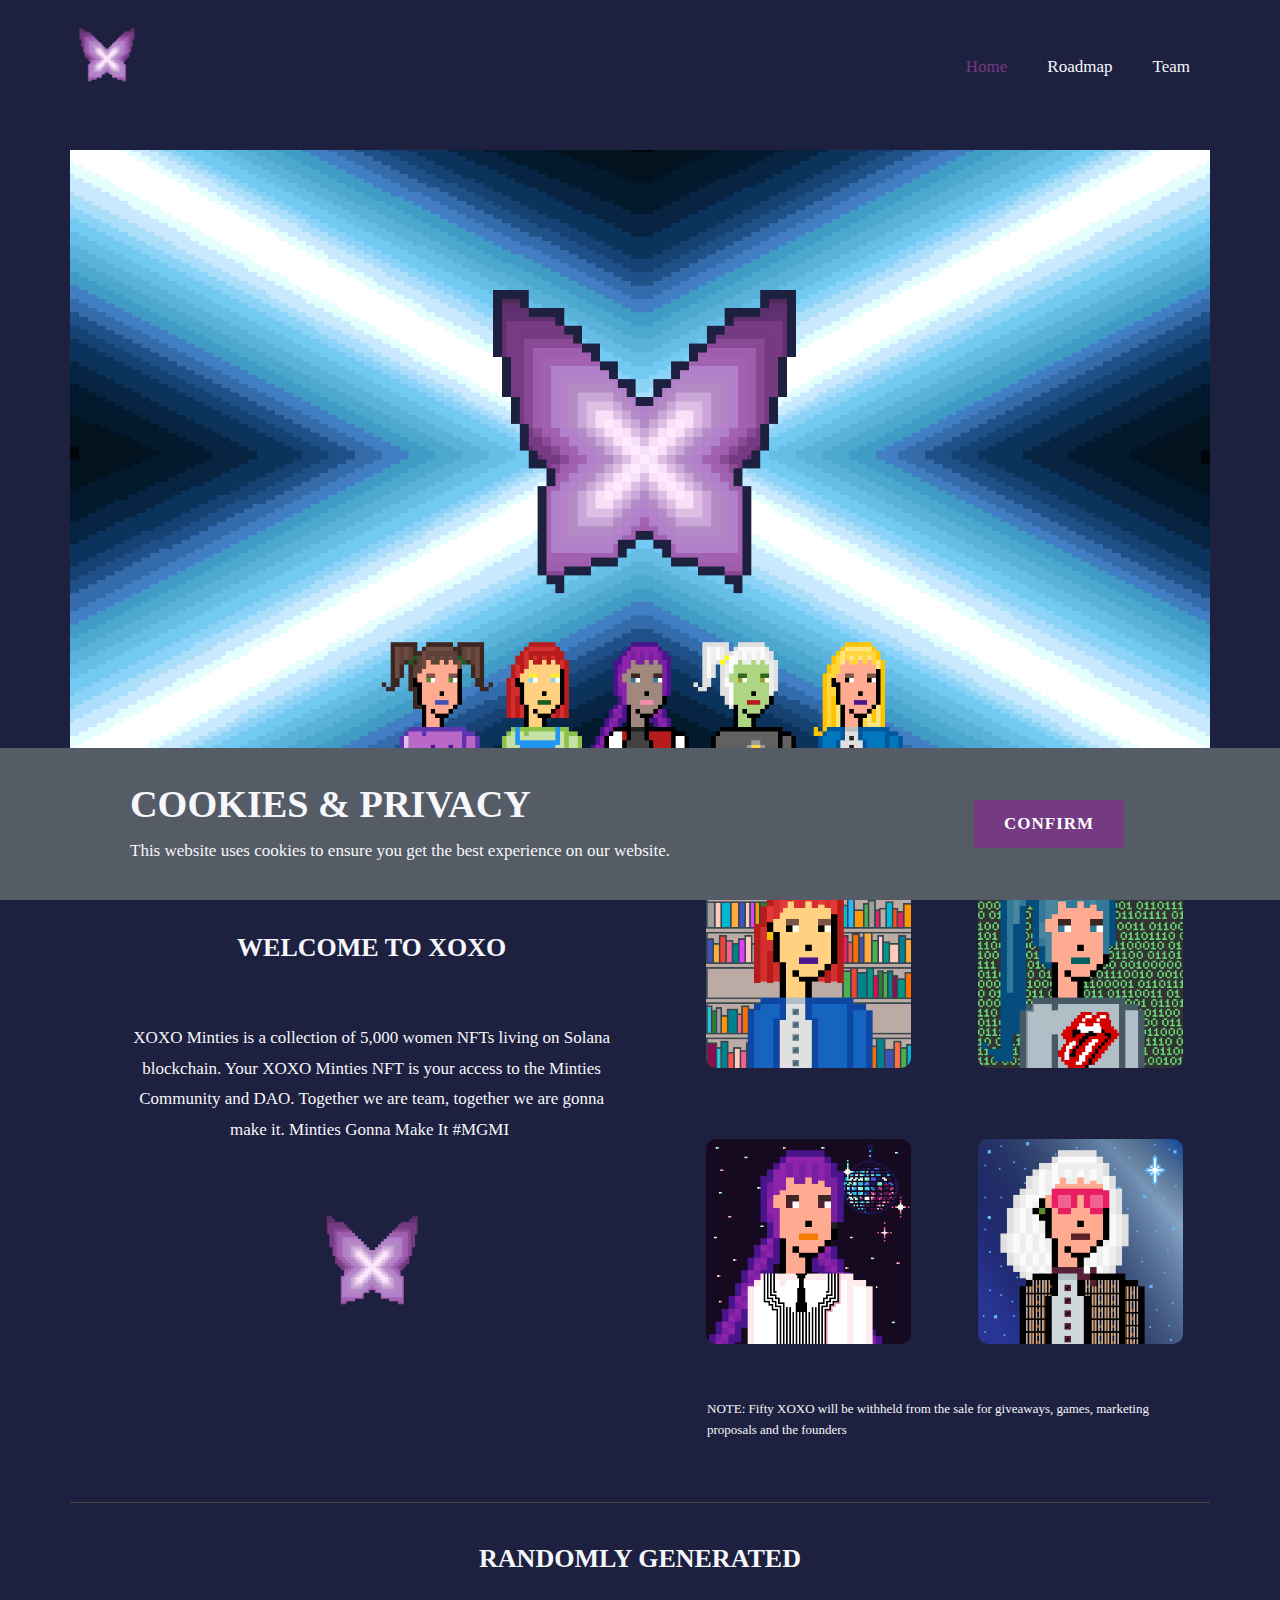
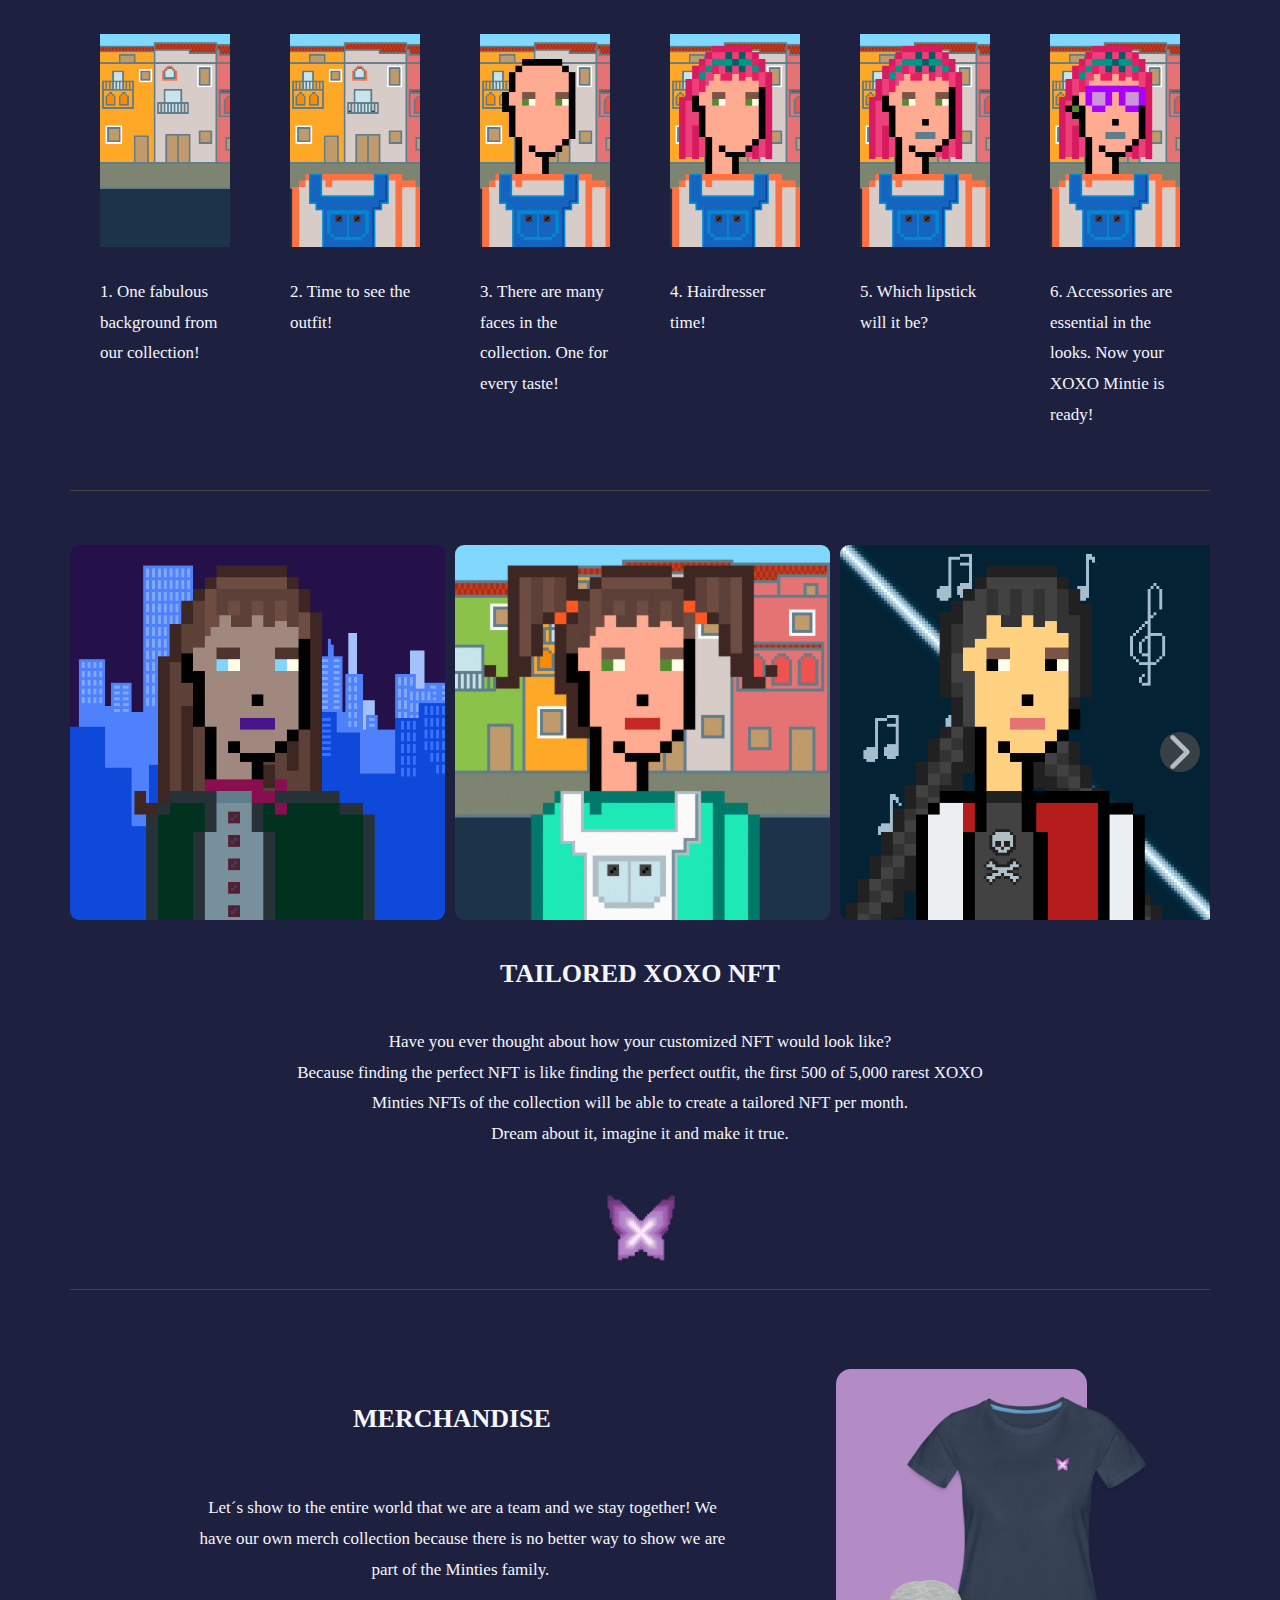
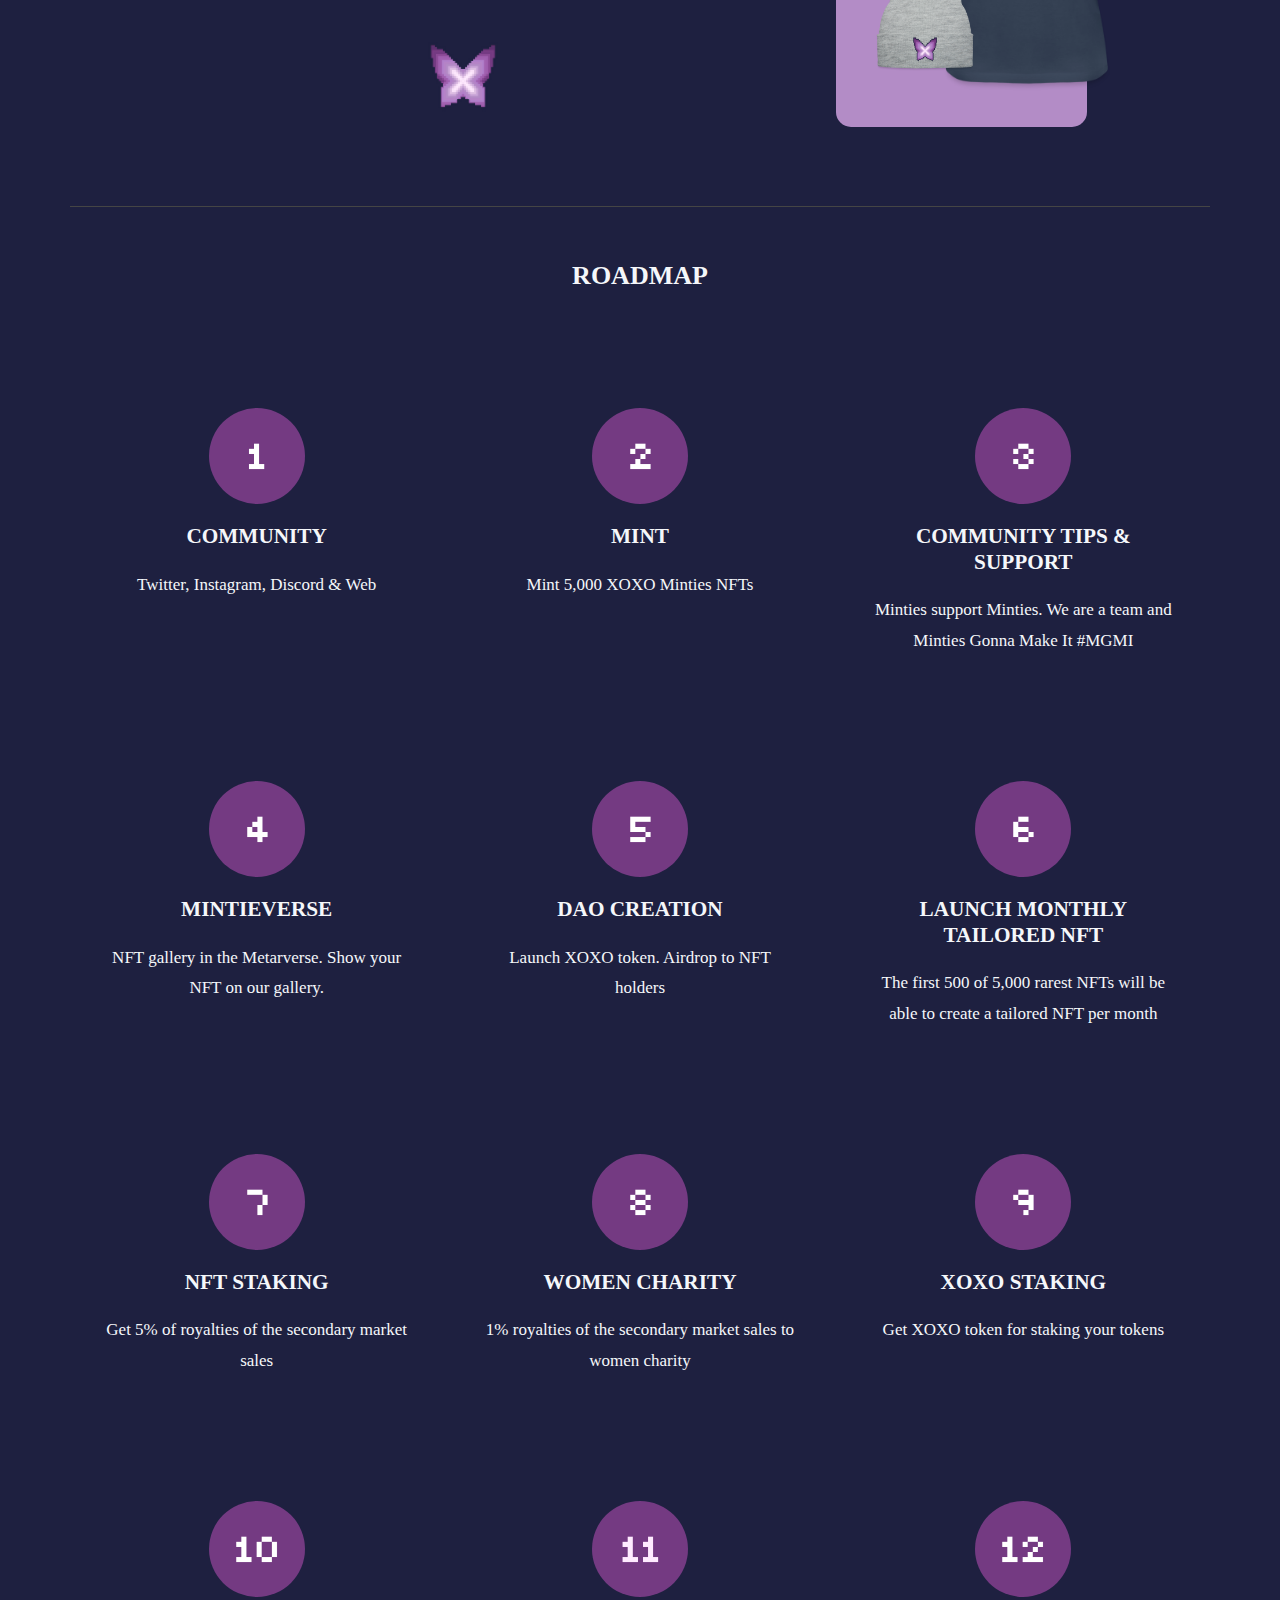
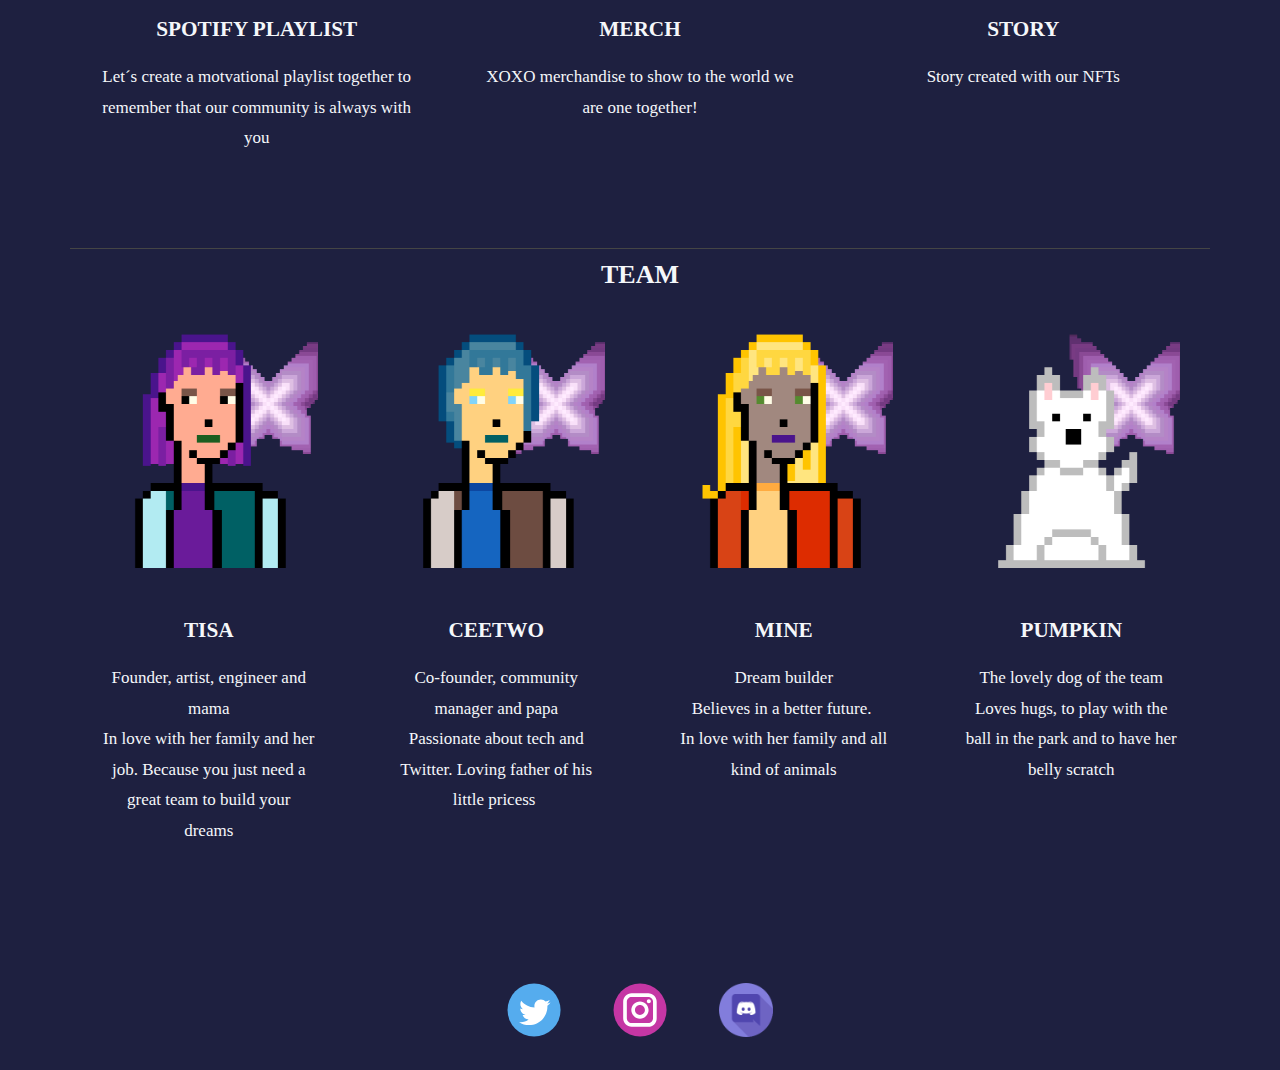
==== index.html @ a8dd10fb "website launch" ====
<!DOCTYPE html>
<html style="font-size: 17px;"><head>
    <meta name="viewport" content="width=device-width, initial-scale=1.0">
    <meta charset="utf-8">
    <meta name="keywords" content="Solana, NFT, XOXO, Minties, NFT Collection, Woman NFT, Women NFT, NFT girls, Web3">
    <meta name="description" content="​XOXO Minties is a collection of 5,000 women NFTs living on Solana blockchain. Your XOXO Minties NFT is your access to the Minties Community and DAO. Together we are team, together we are gonna make it. Minties Gonna Make It #MGMI">
    <title>XOXO Minties</title>
    <link rel="stylesheet" href="nicepage.css" media="screen">
<link rel="stylesheet" href="Index.css" media="screen">
    <script class="u-script" type="text/javascript" src="jquery.js" defer=""></script>
    <script class="u-script" type="text/javascript" src="nicepage.js" defer=""></script>
    <meta name="generator" content="Nicepage 4.11.3, nicepage.com">
    <meta property="og:title" content="XOXO Minties">
    <meta property="og:description" content="​XOXO Minties is a collection of 5,000 women NFTs living on Solana blockchain. Your XOXO Minties NFT is your access to the Minties Community and DAO. Together we are team, together we are gonna make it. Minties Gonna Make It #MGMI">
    <meta property="og:image" content="images/pixil-frame-092.png">
    <link rel="icon" href="images/favicon1.png">
    <link id="u-theme-google-font" rel="stylesheet" href="https://fonts.googleapis.com/css?family=Oswald:200,300,400,500,600,700|Montserrat:100,100i,200,200i,300,300i,400,400i,500,500i,600,600i,700,700i,800,800i,900,900i">
    
    
    
    
    
    
    
    
    <script type="application/ld+json">{
		"@context": "http://schema.org",
		"@type": "Organization",
		"name": "XOXO",
		"logo": "images/logoweb.png",
		"sameAs": [
				"https://twitter.com/XOXOnftgirls",
				"https://www.instagram.com/xoxonftwomen",
				"https://discord.gg/XDC933gfav"
		]
}</script>
    <meta name="theme-color" content="#ad60ee">
    <meta name="twitter:site" content="@">
    <meta name="twitter:card" content="summary_large_image">
    <meta name="twitter:title" content="XOXO Minties">
    <meta name="twitter:description" content="XOXO">
    <meta property="og:type" content="website">
  </head>
  <body data-home-page="Index.html" data-home-page-title="Index" class="u-body u-xl-mode"><header class="u-clearfix u-custom-color-1 u-header u-sticky u-sticky-76f3 u-header" id="sec-8cd7"><div class="u-clearfix u-sheet u-sheet-1">
        <a href="Index.html#sec-2a46" data-page-id="21057885" class="u-image u-logo u-image-1" data-image-width="1530" data-image-height="1530" title="Home">
          <img src="images/logoweb.png" class="u-logo-image u-logo-image-1">
        </a>
        <nav class="u-menu u-menu-dropdown u-offcanvas u-menu-1" data-responsive-from="XS">
          <div class="menu-collapse u-custom-font u-font-georgia" style="font-size: 1rem; letter-spacing: 0px; font-weight: 400;">
            <a class="u-button-style u-custom-left-right-menu-spacing u-custom-padding-bottom u-custom-text-active-color u-custom-text-color u-custom-text-hover-color u-custom-top-bottom-menu-spacing u-nav-link u-text-active-palette-1-base u-text-hover-palette-2-base" href="#">
              <svg class="u-svg-link" viewBox="0 0 24 24"><use xmlns:xlink="http://www.w3.org/1999/xlink" xlink:href="#menu-hamburger"></use></svg>
              <svg class="u-svg-content" version="1.1" id="menu-hamburger" viewBox="0 0 16 16" x="0px" y="0px" xmlns:xlink="http://www.w3.org/1999/xlink" xmlns="http://www.w3.org/2000/svg"><g><rect y="1" width="16" height="2"></rect><rect y="7" width="16" height="2"></rect><rect y="13" width="16" height="2"></rect>
</g></svg>
            </a>
          </div>
          <div class="u-custom-menu u-nav-container">
            <ul class="u-custom-font u-font-georgia u-nav u-unstyled u-nav-1"><li class="u-nav-item"><a class="u-button-style u-nav-link u-text-active-custom-color-4 u-text-hover-palette-1-light-2 u-text-palette-5-light-3" href="Index.html#Home" data-page-id="21057885" style="padding: 10px 20px;">Home</a>
</li><li class="u-nav-item"><a class="u-button-style u-nav-link u-text-active-custom-color-4 u-text-hover-palette-1-light-2 u-text-palette-5-light-3" href="Index.html#roadmap" data-page-id="21057885" style="padding: 10px 20px;">Roadmap</a>
</li><li class="u-nav-item"><a class="u-button-style u-nav-link u-text-active-custom-color-4 u-text-hover-palette-1-light-2 u-text-palette-5-light-3" href="Index.html#sec-9bde" data-page-id="21057885" style="padding: 10px 20px;">Team</a>
</li></ul>
          </div>
          <div class="u-custom-menu u-nav-container-collapse">
            <div class="u-black u-container-style u-inner-container-layout u-opacity u-opacity-95 u-sidenav">
              <div class="u-inner-container-layout u-sidenav-overflow">
                <div class="u-menu-close"></div>
                <ul class="u-align-center u-nav u-popupmenu-items u-unstyled u-nav-2"><li class="u-nav-item"><a class="u-button-style u-nav-link" href="Index.html#Home" data-page-id="21057885">Home</a>
</li><li class="u-nav-item"><a class="u-button-style u-nav-link" href="Index.html#roadmap" data-page-id="21057885">Roadmap</a>
</li><li class="u-nav-item"><a class="u-button-style u-nav-link" href="Index.html#sec-9bde" data-page-id="21057885">Team</a>
</li></ul>
              </div>
            </div>
            <div class="u-black u-menu-overlay u-opacity u-opacity-70"></div>
          </div>
        </nav>
      </div></header> 
    <section class="u-clearfix u-custom-color-1 u-section-1" id="Home">
      <div class="u-clearfix u-sheet u-valign-middle u-sheet-1">
        <img class="u-expanded-width u-image u-image-default u-image-1" src="images/pixil-frame-092.png?rand=fa6f" alt="" data-image-width="1536" data-image-height="864">
      </div>
    </section>
    <section class="u-clearfix u-custom-color-1 u-section-2" id="sec-4984">
      <div class="u-clearfix u-sheet u-valign-middle u-sheet-1">
        <div class="u-clearfix u-expanded-width u-gutter-10 u-layout-wrap u-layout-wrap-1">
          <div class="u-layout" style="">
            <div class="u-layout-row" style="">
              <div class="u-container-style u-layout-cell u-left-cell u-size-32 u-size-xs-60 u-layout-cell-1" src="">
                <div class="u-container-layout u-container-layout-1">
                  <h4 class="u-align-center u-text u-text-default u-text-1">WELCOME TO XOXO</h4>
                  <p class="u-align-center u-text u-text-2"> XOXO Minties is a collection of 5,000 women NFTs living on Solana blockchain. Your XOXO Minties NFT is your access to the Minties Community and DAO. Together we are team, together we are gonna make it. Minties Gonna Make It #MGMI&nbsp;</p>
                  <img class="u-image u-image-default u-preserve-proportions u-image-1" src="images/logoweb-19.png" alt="" data-image-width="1530" data-image-height="1530">
                </div>
              </div>
              <div class="u-container-style u-layout-cell u-size-14 u-layout-cell-2">
                <div class="u-container-layout u-valign-bottom u-container-layout-2">
                  <img class="u-image u-image-round u-preserve-proportions u-radius-10 u-image-2" src="images/Books.jpg" alt="" data-image-width="2048" data-image-height="2048">
                  <img class="u-image u-image-round u-preserve-proportions u-radius-10 u-image-3" src="images/Party.jpg" alt="" data-image-width="4096" data-image-height="4096">
                </div>
              </div>
              <div class="u-container-style u-layout-cell u-size-14 u-layout-cell-3">
                <div class="u-container-layout u-valign-top u-container-layout-3">
                  <img class="u-image u-image-round u-preserve-proportions u-radius-10 u-image-4" src="images/PC.jpg" alt="" data-image-width="4096" data-image-height="4096">
                  <img class="u-image u-image-round u-preserve-proportions u-radius-10 u-image-5" src="images/Night2.jpg" alt="" data-image-width="2048" data-image-height="2048">
                </div>
              </div>
            </div>
          </div>
        </div>
        <div class="u-container-style u-group u-shape-rectangle u-group-1">
          <div class="u-container-layout u-container-layout-4">
            <p class="u-small-text u-text u-text-variant u-text-3">NOTE: Fifty XOXO will be withheld from the sale for giveaways, games, marketing proposals and the founders&nbsp;</p>
          </div>
        </div>
      </div>
    </section>
    <section class="u-clearfix u-custom-color-1 u-section-3" id="sec-c182">
      <div class="u-clearfix u-sheet u-sheet-1">
        <div class="u-border-1 u-border-grey-dark-1 u-expanded-width u-line u-line-horizontal u-line-1"></div>
        <h4 class="u-text u-text-default u-text-1">randomly generated</h4>
        <div class="u-expanded-width u-list u-list-1">
          <div class="u-repeater u-repeater-1">
            <div class="u-container-style u-list-item u-repeater-item">
              <div class="u-container-layout u-similar-container u-container-layout-1">
                <img alt="" class="u-expanded-width u-image u-image-default u-image-1" data-image-width="1536" data-image-height="1536" src="images/1.png">
                <p class="u-text u-text-default u-text-2">1. One fabulous background from our collection!&nbsp;</p>
              </div>
            </div>
            <div class="u-container-style u-list-item u-repeater-item">
              <div class="u-container-layout u-similar-container u-container-layout-2">
                <img alt="" class="u-expanded-width u-image u-image-default u-image-2" data-image-width="1536" data-image-height="1536" src="images/2.png">
                <p class="u-text u-text-default u-text-3">2. Time to see the outfit!</p>
              </div>
            </div>
            <div class="u-container-style u-list-item u-repeater-item">
              <div class="u-container-layout u-similar-container u-container-layout-3">
                <img alt="" class="u-expanded-width u-image u-image-default u-image-3" data-image-width="1536" data-image-height="1536" src="images/3.png">
                <p class="u-text u-text-default u-text-4">3.&nbsp;There are many faces in the collection. One for every taste!</p>
              </div>
            </div>
            <div class="u-container-style u-list-item u-repeater-item">
              <div class="u-container-layout u-similar-container u-container-layout-4">
                <img alt="" class="u-expanded-width u-image u-image-default u-image-4" data-image-width="1536" data-image-height="1536" src="images/4.png">
                <p class="u-text u-text-default u-text-5">4. Hairdresser time!</p>
              </div>
            </div>
            <div class="u-container-style u-list-item u-repeater-item">
              <div class="u-container-layout u-similar-container u-container-layout-5">
                <img alt="" class="u-expanded-width u-image u-image-default u-image-5" data-image-width="1536" data-image-height="1536" src="images/5.png">
                <p class="u-text u-text-default u-text-6">5. Which lipstick will it be?</p>
              </div>
            </div>
            <div class="u-container-style u-list-item u-repeater-item">
              <div class="u-container-layout u-similar-container u-container-layout-6">
                <img alt="" class="u-expanded-width u-image u-image-default u-image-6" data-image-width="1536" data-image-height="1536" src="images/6.png">
                <p class="u-text u-text-default u-text-7">6. ​Accessories are essential in the looks. Now your XOXO Mintie is ready!</p>
              </div>
            </div>
          </div>
        </div>
        <div class="u-border-1 u-border-grey-dark-1 u-expanded-width u-line u-line-horizontal u-line-2"></div>
      </div>
    </section>
    <section class="u-align-center u-clearfix u-custom-color-1 u-section-4" id="carousel_75d8">
      <div class="u-clearfix u-sheet u-valign-middle u-sheet-1">
        <div class="u-expanded-width u-gallery u-layout-horizontal u-lightbox u-no-transition u-show-text-on-hover u-gallery-1">
          <div class="u-gallery-inner"><div class="u-effect-fade u-effect-hover-zoom u-gallery-item u-radius-9 u-shape-round u-gallery-item-1"><div class="u-back-slide" data-image-width="4096" data-image-height="4096"><img class="u-back-image" src="images/City.jpg">
</div><div class="u-over-slide u-shading u-over-slide-1"><h3 class="u-gallery-heading"></h3><p class="u-gallery-text"></p>
</div>
</div><div class="u-effect-fade u-effect-hover-zoom u-gallery-item u-radius-9 u-shape-round u-gallery-item-2"><div class="u-back-slide" data-image-width="768" data-image-height="768"><img class="u-back-image" src="images/Webp.net-gifmaker.gif">
</div><div class="u-over-slide u-shading u-over-slide-2"><h3 class="u-gallery-heading"></h3><p class="u-gallery-text"></p>
</div>
</div><div class="u-effect-fade u-effect-hover-zoom u-gallery-item u-radius-9 u-shape-round u-gallery-item-3"><div class="u-back-slide" data-image-width="4096" data-image-height="4096"><img class="u-back-image" src="images/Music.jpg">
</div><div class="u-over-slide u-shading u-over-slide-3"><h3 class="u-gallery-heading"></h3><p class="u-gallery-text"></p>
</div>
</div><div class="u-effect-fade u-effect-hover-zoom u-gallery-item u-radius-9 u-shape-round u-gallery-item-4"><div class="u-back-slide" data-image-width="680" data-image-height="680"><img class="u-back-image" src="images/Night.jpg">
</div><div class="u-over-slide u-shading u-over-slide-4"><h3 class="u-gallery-heading"></h3><p class="u-gallery-text"></p>
</div>
</div><div class="u-effect-fade u-effect-hover-zoom u-gallery-item u-radius-9 u-shape-round u-gallery-item-5"><div class="u-back-slide" data-image-width="4096" data-image-height="4096"><img class="u-back-image" src="images/Sea.jpg">
</div><div class="u-over-slide u-shading u-over-slide-5"><h3 class="u-gallery-heading"></h3><p class="u-gallery-text"></p>
</div>
</div><div class="u-effect-fade u-effect-hover-zoom u-gallery-item u-radius-9 u-shape-round u-gallery-item-6"><div class="u-back-slide" data-image-width="4096" data-image-height="4096"><img class="u-back-image" src="images/Game.jpg">
</div><div class="u-over-slide u-shading u-over-slide-6"><h3 class="u-gallery-heading"></h3><p class="u-gallery-text"></p>
</div>
</div></div>
          <a class="u-absolute-vcenter u-flip-vertical u-gallery-nav u-gallery-nav-prev u-grey-70 u-icon-circle u-opacity u-opacity-70 u-spacing-10 u-text-white u-gallery-nav-1" href="#" role="button">
            <span aria-hidden="true">
              <svg viewBox="0 0 451.847 451.847"><path d="M97.141,225.92c0-8.095,3.091-16.192,9.259-22.366L300.689,9.27c12.359-12.359,32.397-12.359,44.751,0
c12.354,12.354,12.354,32.388,0,44.748L173.525,225.92l171.903,171.909c12.354,12.354,12.354,32.391,0,44.744
c-12.354,12.365-32.386,12.365-44.745,0l-194.29-194.281C100.226,242.115,97.141,234.018,97.141,225.92z"></path></svg>
            </span>
            <span class="sr-only">
              <svg viewBox="0 0 451.847 451.847"><path d="M97.141,225.92c0-8.095,3.091-16.192,9.259-22.366L300.689,9.27c12.359-12.359,32.397-12.359,44.751,0
c12.354,12.354,12.354,32.388,0,44.748L173.525,225.92l171.903,171.909c12.354,12.354,12.354,32.391,0,44.744
c-12.354,12.365-32.386,12.365-44.745,0l-194.29-194.281C100.226,242.115,97.141,234.018,97.141,225.92z"></path></svg>
            </span>
          </a>
          <a class="u-absolute-vcenter u-flip-vertical u-gallery-nav u-gallery-nav-next u-grey-70 u-icon-circle u-opacity u-opacity-70 u-spacing-10 u-text-white u-gallery-nav-2" href="#" role="button">
            <span aria-hidden="true">
              <svg viewBox="0 0 451.846 451.847"><path d="M345.441,248.292L151.154,442.573c-12.359,12.365-32.397,12.365-44.75,0c-12.354-12.354-12.354-32.391,0-44.744
L278.318,225.92L106.409,54.017c-12.354-12.359-12.354-32.394,0-44.748c12.354-12.359,32.391-12.359,44.75,0l194.287,194.284
c6.177,6.18,9.262,14.271,9.262,22.366C354.708,234.018,351.617,242.115,345.441,248.292z"></path></svg>
            </span>
            <span class="sr-only">
              <svg viewBox="0 0 451.846 451.847"><path d="M345.441,248.292L151.154,442.573c-12.359,12.365-32.397,12.365-44.75,0c-12.354-12.354-12.354-32.391,0-44.744
L278.318,225.92L106.409,54.017c-12.354-12.359-12.354-32.394,0-44.748c12.354-12.359,32.391-12.359,44.75,0l194.287,194.284
c6.177,6.18,9.262,14.271,9.262,22.366C354.708,234.018,351.617,242.115,345.441,248.292z"></path></svg>
            </span>
          </a>
        </div>
        <h4 class="u-align-center u-text u-text-default u-text-1">tailored xoxo nft</h4>
        <p class="u-align-center u-text u-text-2">Have you ever thought about how your customized NFT would look like?<br>Because finding the perfect NFT is like finding the perfect outfit, the first 500 of 5,000 rarest XOXO Minties NFTs of the collection will be able to create a tailored NFT per month.<br>Dream about it, imagine it and make it true.
        </p>
        <img class="u-image u-image-default u-preserve-proportions u-image-1" src="images/logoweb-31.png" alt="" data-image-width="1530" data-image-height="1530">
        <div class="u-absolute-hcenter u-border-1 u-border-grey-dark-1 u-expanded-width u-line u-line-horizontal u-line-1"></div>
      </div>
    </section>
    <section class="u-clearfix u-custom-color-1 u-section-5" id="sec-8ecb">
      <div class="u-clearfix u-sheet u-sheet-1">
        <div class="u-container-style u-custom-color-2 u-group u-preserve-proportions u-radius-15 u-shape-round u-group-1">
          <div class="u-container-layout u-container-layout-1">
            <img class="u-image u-image-default u-preserve-proportions u-image-1" src="images/xoxoshirt.png" alt="" data-image-width="800" data-image-height="800">
            <img class="u-image u-image-default u-preserve-proportions u-image-2" src="images/knit-cap-merch.png" alt="" data-image-width="800" data-image-height="800">
          </div>
        </div>
        <h4 class="u-text u-text-default u-text-1">merchandise</h4>
        <p class="u-align-center u-text u-text-2">Let´s show to the entire world that we are a team and we stay together! We have our own merch collection because there is no better way to show we are part of the Minties family.&nbsp;</p>
        <img class="u-image u-image-default u-preserve-proportions u-image-3" src="images/logoweb-35.png" alt="" data-image-width="1530" data-image-height="1530">
        <div class="u-border-1 u-border-grey-dark-1 u-expanded-width u-line u-line-horizontal u-line-1"></div>
      </div>
    </section>
    <section class="u-align-center u-clearfix u-custom-color-1 u-section-6" id="roadmap">
      <div class="u-clearfix u-sheet u-sheet-1">
        <h4 class="u-text u-text-default u-text-1">ROADMAP</h4>
        <div class="u-expanded-width u-list u-list-1">
          <div class="u-repeater u-repeater-1">
            <div class="u-align-center u-container-style u-list-item u-repeater-item">
              <div class="u-container-layout u-similar-container u-container-layout-1"><span class="u-custom-color-4 u-file-icon u-icon u-icon-circle u-icon-1"><img src="images/7.png" alt=""></span>
                <h5 class="u-align-center u-text u-text-palette-5-light-3 u-text-2">community</h5>
                <p class="u-align-center u-text u-text-3">Twitter, Instagram, Discord &amp; Web</p>
              </div>
            </div>
            <div class="u-align-center u-container-style u-list-item u-repeater-item">
              <div class="u-container-layout u-similar-container u-container-layout-2"><span class="u-custom-color-4 u-file-icon u-icon u-icon-circle u-icon-2"><img src="images/8.png" alt=""></span>
                <h5 class="u-align-center u-text u-text-palette-5-light-3 u-text-4">Mint</h5>
                <p class="u-align-center u-text u-text-5">Mint 5,000 XOXO Minties NFTs</p>
              </div>
            </div>
            <div class="u-align-center u-container-style u-list-item u-repeater-item">
              <div class="u-container-layout u-similar-container u-container-layout-3"><span class="u-custom-color-4 u-file-icon u-icon u-icon-circle u-icon-3"><img src="images/9.png" alt=""></span>
                <h5 class="u-align-center u-text u-text-palette-5-light-3 u-text-6">community tips &amp; support</h5>
                <p class="u-align-center u-text u-text-7">Minties support Minties. We are a team and Minties Gonna Make It #MGMI</p>
              </div>
            </div>
            <div class="u-align-center u-container-style u-list-item u-repeater-item">
              <div class="u-container-layout u-similar-container u-container-layout-4"><span class="u-custom-color-4 u-file-icon u-icon u-icon-circle u-icon-4"><img src="images/10.png" alt=""></span>
                <h5 class="u-align-center u-text u-text-palette-5-light-3 u-text-8">mintieverse</h5>
                <p class="u-align-center u-text u-text-9">NFT gallery in the Metarverse. Show your NFT on our gallery.</p>
              </div>
            </div>
            <div class="u-align-center u-container-style u-list-item u-repeater-item">
              <div class="u-container-layout u-similar-container u-container-layout-5"><span class="u-custom-color-4 u-file-icon u-icon u-icon-circle u-icon-5"><img src="images/11.png" alt=""></span>
                <h5 class="u-align-center u-text u-text-palette-5-light-3 u-text-10">dao creation</h5>
                <p class="u-align-center u-text u-text-11">Launch XOXO token. Airdrop to NFT holders</p>
              </div>
            </div>
            <div class="u-align-center u-container-style u-list-item u-repeater-item">
              <div class="u-container-layout u-similar-container u-container-layout-6"><span class="u-custom-color-4 u-file-icon u-icon u-icon-circle u-icon-6"><img src="images/12.png" alt=""></span>
                <h5 class="u-align-center u-text u-text-palette-5-light-3 u-text-12">launch monthly tailored nft</h5>
                <p class="u-align-center u-text u-text-13">The first 500 of 5,000 rarest NFTs will be able to create a tailored NFT per month</p>
              </div>
            </div>
            <div class="u-align-center u-container-style u-list-item u-repeater-item">
              <div class="u-container-layout u-similar-container u-container-layout-7"><span class="u-custom-color-4 u-file-icon u-icon u-icon-circle u-icon-7"><img src="images/13.png" alt=""></span>
                <h5 class="u-align-center u-text u-text-palette-5-light-3 u-text-14">nft staking</h5>
                <p class="u-align-center u-text u-text-15">Get 5% of royalties of the secondary market sales</p>
              </div>
            </div>
            <div class="u-align-center u-container-style u-list-item u-repeater-item">
              <div class="u-container-layout u-similar-container u-container-layout-8"><span class="u-custom-color-4 u-file-icon u-icon u-icon-circle u-icon-8"><img src="images/14.png" alt=""></span>
                <h5 class="u-align-center u-text u-text-palette-5-light-3 u-text-16">women charity</h5>
                <p class="u-align-center u-text u-text-17">1% royalties of the secondary market sales to women charity</p>
              </div>
            </div>
            <div class="u-align-center u-container-style u-list-item u-repeater-item">
              <div class="u-container-layout u-similar-container u-container-layout-9"><span class="u-custom-color-4 u-file-icon u-icon u-icon-circle u-icon-9"><img src="images/15.png" alt=""></span>
                <h5 class="u-align-center u-text u-text-palette-5-light-3 u-text-18">xoxo staking</h5>
                <p class="u-align-center u-text u-text-19">Get XOXO token for staking your tokens</p>
              </div>
            </div>
            <div class="u-align-center u-container-style u-list-item u-repeater-item">
              <div class="u-container-layout u-similar-container u-container-layout-10"><span class="u-custom-color-4 u-file-icon u-icon u-icon-circle u-icon-10"><img src="images/16.png" alt=""></span>
                <h5 class="u-align-center u-text u-text-palette-5-light-3 u-text-20">spotify playlist</h5>
                <p class="u-align-center u-text u-text-21">Let´s create a motvational playlist together to remember that our community is always with you</p>
              </div>
            </div>
            <div class="u-align-center u-container-style u-list-item u-repeater-item">
              <div class="u-container-layout u-similar-container u-container-layout-11"><span class="u-custom-color-4 u-file-icon u-icon u-icon-circle u-icon-11"><img src="images/pixil-layer-214.png" alt=""></span>
                <h5 class="u-align-center u-text u-text-palette-5-light-3 u-text-22">merch</h5>
                <p class="u-align-center u-text u-text-23">XOXO merchandise to show to the world we are one together!</p>
              </div>
            </div>
            <div class="u-align-center u-container-style u-list-item u-repeater-item">
              <div class="u-container-layout u-similar-container u-container-layout-12"><span class="u-custom-color-4 u-file-icon u-icon u-icon-circle u-icon-12"><img src="images/17.png" alt=""></span>
                <h5 class="u-align-center u-text u-text-palette-5-light-3 u-text-24">story</h5>
                <p class="u-align-center u-text u-text-25">Story created with our NFTs</p>
              </div>
            </div>
          </div>
        </div>
      </div>
    </section>
    <section class="u-align-center u-clearfix u-custom-color-1 u-section-7" id="sec-9bde">
      <div class="u-clearfix u-sheet u-sheet-1">
        <div class="u-border-1 u-border-grey-dark-1 u-expanded-width u-line u-line-horizontal u-line-1"></div>
        <h4 class="u-text u-text-default u-text-1">TEAM</h4>
        <div class="u-expanded-width u-list u-list-1">
          <div class="u-repeater u-repeater-1">
            <div class="u-align-center u-container-style u-list-item u-repeater-item">
              <div class="u-container-layout u-similar-container u-valign-top u-container-layout-1">
                <img alt="" class="u-image u-image-default u-image-1" data-image-width="1536" data-image-height="1536" src="images/tisi-fin.png">
                <h5 class="u-text u-text-2">tisa</h5>
                <p class="u-text u-text-3">Founder, artist, engineer and mama<br>In love with her family and her job. Because you just need a great team to build your dreams
                </p>
              </div>
            </div>
            <div class="u-align-center u-container-style u-list-item u-repeater-item">
              <div class="u-container-layout u-similar-container u-valign-top u-container-layout-2">
                <img alt="" class="u-image u-image-default u-image-2" data-image-width="1536" data-image-height="1536" src="images/ceetwo-fin.png">
                <h5 class="u-text u-text-4">ceetwo</h5>
                <p class="u-text u-text-5">Co-founder, community manager and papa<br>Passionate about tech and Twitter. Loving father of his little pricess&nbsp;
                </p>
              </div>
            </div>
            <div class="u-align-center u-container-style u-list-item u-repeater-item">
              <div class="u-container-layout u-similar-container u-valign-top u-container-layout-3">
                <img alt="" class="u-image u-image-default u-image-3" data-image-width="1536" data-image-height="1536" src="images/mine-fin.png">
                <h5 class="u-text u-text-6">mine</h5>
                <p class="u-text u-text-7">Dream builder<br>Believes in a better future.&nbsp;<br>In love with her family and all kind of animals
                </p>
              </div>
            </div>
            <div class="u-align-center u-container-style u-list-item u-repeater-item">
              <div class="u-container-layout u-similar-container u-valign-top u-container-layout-4">
                <img alt="" class="u-image u-image-default u-image-4" data-image-width="1536" data-image-height="1536" src="images/pooka-fin.png">
                <h5 class="u-text u-text-8">pumpkin</h5>
                <p class="u-text u-text-9">The lovely dog of the team<br>Loves hugs, to play with the ball in the park and to have her belly scratch
                </p>
              </div>
            </div>
          </div>
        </div>
      </div>
    </section>
    
    
    <footer class="u-clearfix u-custom-color-1 u-footer" id="sec-61fe"><div class="u-clearfix u-sheet u-valign-middle u-sheet-1">
        <div class="u-align-left u-social-icons u-spacing-10 u-social-icons-1">
          <a class="u-social-url" title="twitter" target="_blank" href="https://twitter.com/XOXOnftgirls"><span class="u-icon u-social-icon u-social-twitter u-icon-1"><svg class="u-svg-link" preserveAspectRatio="xMidYMin slice" viewBox="0 0 112 112" style=""><use xmlns:xlink="http://www.w3.org/1999/xlink" xlink:href="#svg-f7ac"></use></svg><svg class="u-svg-content" viewBox="0 0 112 112" x="0" y="0" id="svg-f7ac"><circle fill="currentColor" class="st0" cx="56.1" cy="56.1" r="55"></circle><path fill="#FFFFFF" d="M83.8,47.3c0,0.6,0,1.2,0,1.7c0,17.7-13.5,38.2-38.2,38.2C38,87.2,31,85,25,81.2c1,0.1,2.1,0.2,3.2,0.2
            c6.3,0,12.1-2.1,16.7-5.7c-5.9-0.1-10.8-4-12.5-9.3c0.8,0.2,1.7,0.2,2.5,0.2c1.2,0,2.4-0.2,3.5-0.5c-6.1-1.2-10.8-6.7-10.8-13.1
            c0-0.1,0-0.1,0-0.2c1.8,1,3.9,1.6,6.1,1.7c-3.6-2.4-6-6.5-6-11.2c0-2.5,0.7-4.8,1.8-6.7c6.6,8.1,16.5,13.5,27.6,14
            c-0.2-1-0.3-2-0.3-3.1c0-7.4,6-13.4,13.4-13.4c3.9,0,7.3,1.6,9.8,4.2c3.1-0.6,5.9-1.7,8.5-3.3c-1,3.1-3.1,5.8-5.9,7.4
            c2.7-0.3,5.3-1,7.7-2.1C88.7,43,86.4,45.4,83.8,47.3z"></path></svg></span>
          </a>
          <a class="u-social-url" title="instagram" target="_blank" href="https://www.instagram.com/xoxonftwomen"><span class="u-icon u-social-icon u-social-instagram u-icon-2"><svg class="u-svg-link" preserveAspectRatio="xMidYMin slice" viewBox="0 0 112 112" style=""><use xmlns:xlink="http://www.w3.org/1999/xlink" xlink:href="#svg-dcaa"></use></svg><svg class="u-svg-content" viewBox="0 0 112 112" x="0" y="0" id="svg-dcaa"><circle fill="currentColor" cx="56.1" cy="56.1" r="55"></circle><path fill="#FFFFFF" d="M55.9,38.2c-9.9,0-17.9,8-17.9,17.9C38,66,46,74,55.9,74c9.9,0,17.9-8,17.9-17.9C73.8,46.2,65.8,38.2,55.9,38.2
            z M55.9,66.4c-5.7,0-10.3-4.6-10.3-10.3c-0.1-5.7,4.6-10.3,10.3-10.3c5.7,0,10.3,4.6,10.3,10.3C66.2,61.8,61.6,66.4,55.9,66.4z"></path><path fill="#FFFFFF" d="M74.3,33.5c-2.3,0-4.2,1.9-4.2,4.2s1.9,4.2,4.2,4.2s4.2-1.9,4.2-4.2S76.6,33.5,74.3,33.5z"></path><path fill="#FFFFFF" d="M73.1,21.3H38.6c-9.7,0-17.5,7.9-17.5,17.5v34.5c0,9.7,7.9,17.6,17.5,17.6h34.5c9.7,0,17.5-7.9,17.5-17.5V38.8
            C90.6,29.1,82.7,21.3,73.1,21.3z M83,73.3c0,5.5-4.5,9.9-9.9,9.9H38.6c-5.5,0-9.9-4.5-9.9-9.9V38.8c0-5.5,4.5-9.9,9.9-9.9h34.5
            c5.5,0,9.9,4.5,9.9,9.9V73.3z"></path></svg></span>
          </a>
          <a class="u-social-url" target="_blank" data-type="Custom" title="Discord" href="https://discord.gg/XDC933gfav"><span class="u-file-icon u-icon u-social-custom u-social-icon u-icon-3"><img src="images/9063611.png" alt=""></span>
          </a>
        </div>
      </div></footer><section class="u-align-center u-clearfix u-cookies-consent u-palette-5-dark-2 u-cookies-consent" id="sec-ba7a">
      <div class="u-clearfix u-sheet u-valign-middle u-sheet-1">
        <div class="u-clearfix u-expanded-width u-layout-wrap u-layout-wrap-1">
          <div class="u-gutter-0 u-layout">
            <div class="u-layout-row">
              <div class="u-container-style u-layout-cell u-left-cell u-size-43-md u-size-43-sm u-size-43-xs u-size-46-lg u-size-46-xl u-layout-cell-1">
                <div class="u-container-layout u-valign-middle u-container-layout-1">
                  <h3 class="u-text u-text-default u-text-1">Cookies &amp; Privacy</h3>
                  <p class="u-text u-text-2">This website uses cookies to ensure you get the best experience on our website.</p>
                </div>
              </div>
              <div class="u-align-left u-container-style u-layout-cell u-right-cell u-size-14-lg u-size-14-xl u-size-17-md u-size-17-sm u-size-17-xs u-layout-cell-2">
                <div class="u-container-layout u-valign-middle-lg u-valign-middle-md u-valign-middle-xl u-valign-top-sm u-valign-top-xs u-container-layout-2">
                  <a href="###" class="u-border-none u-btn u-button-confirm u-button-style u-custom-color-4 u-hover-custom-color-3 u-btn-1">Confirm</a>
                </div>
              </div>
            </div>
          </div>
        </div>
      </div>
    <style> .u-cookies-consent {
  background-image: none;
}

.u-cookies-consent .u-sheet-1 {
  min-height: 152px;
}

.u-cookies-consent .u-layout-wrap-1 {
  margin-top: 0;
  margin-bottom: 0;
}

.u-cookies-consent .u-layout-cell-1 {
  min-height: 152px;
}

.u-cookies-consent .u-container-layout-1 {
  padding: 30px 60px;
}

.u-cookies-consent .u-text-1 {
  margin-top: 0;
  margin-right: 20px;
  margin-bottom: 0;
}

.u-cookies-consent .u-text-2 {
  margin: 8px 77px 0 0;
}

.u-cookies-consent .u-layout-cell-2 {
  min-height: 152px;
}

.u-cookies-consent .u-container-layout-2 {
  padding: 30px;
}

.u-cookies-consent .u-btn-1 {
  background-image: none;
  border-style: none;
  margin: 0 auto 0 0;
}

@media (max-width: 1199px) {
  .u-cookies-consent .u-sheet-1 {
    min-height: 131px;
  }

  .u-cookies-consent .u-layout-cell-1 {
    min-height: 125px;
  }

  .u-cookies-consent .u-text-1 {
    margin-right: 0;
  }

  .u-cookies-consent .u-text-2 {
    margin-right: 0;
  }

  .u-cookies-consent .u-layout-cell-2 {
    min-height: 125px;
  }
}

@media (max-width: 991px) {
  .u-cookies-consent .u-sheet-1 {
    min-height: 106px;
  }

  .u-cookies-consent .u-layout-cell-1 {
    min-height: 100px;
  }

  .u-cookies-consent .u-container-layout-1 {
    padding-left: 30px;
    padding-right: 30px;
  }

  .u-cookies-consent .u-layout-cell-2 {
    min-height: 100px;
  }
}

@media (max-width: 767px) {
  .u-cookies-consent .u-sheet-1 {
    min-height: 225px;
  }

  .u-cookies-consent .u-layout-cell-1 {
    min-height: 154px;
  }

  .u-cookies-consent .u-container-layout-1 {
    padding-left: 10px;
    padding-right: 10px;
    padding-bottom: 20px;
  }

  .u-cookies-consent .u-layout-cell-2 {
    min-height: 65px;
  }

  .u-cookies-consent .u-container-layout-2 {
    padding: 10px;
  }
}

@media (max-width: 575px) {
  .u-cookies-consent .u-sheet-1 {
    min-height: 121px;
  }

  .u-cookies-consent .u-layout-cell-1 {
    min-height: 100px;
  }

  .u-cookies-consent .u-layout-cell-2 {
    min-height: 15px;
  }
}</style></section>
  
</body></html>
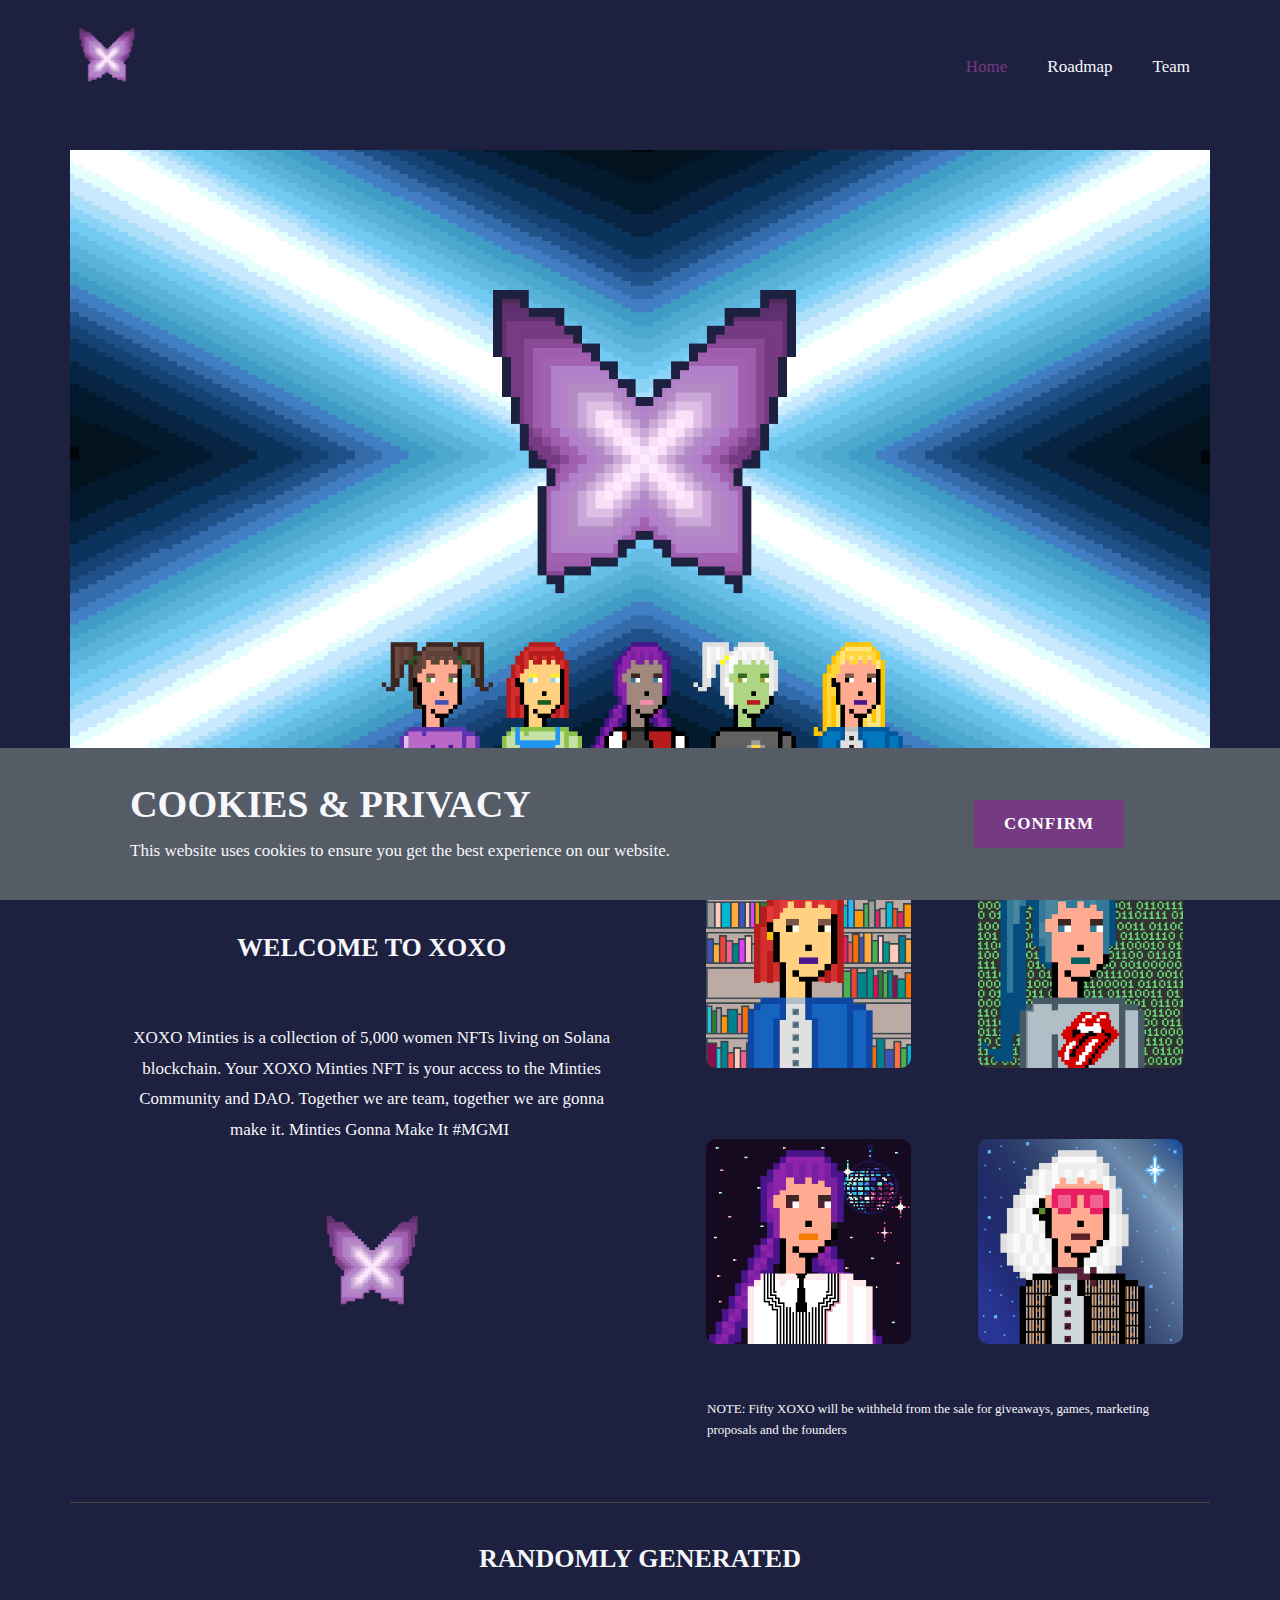
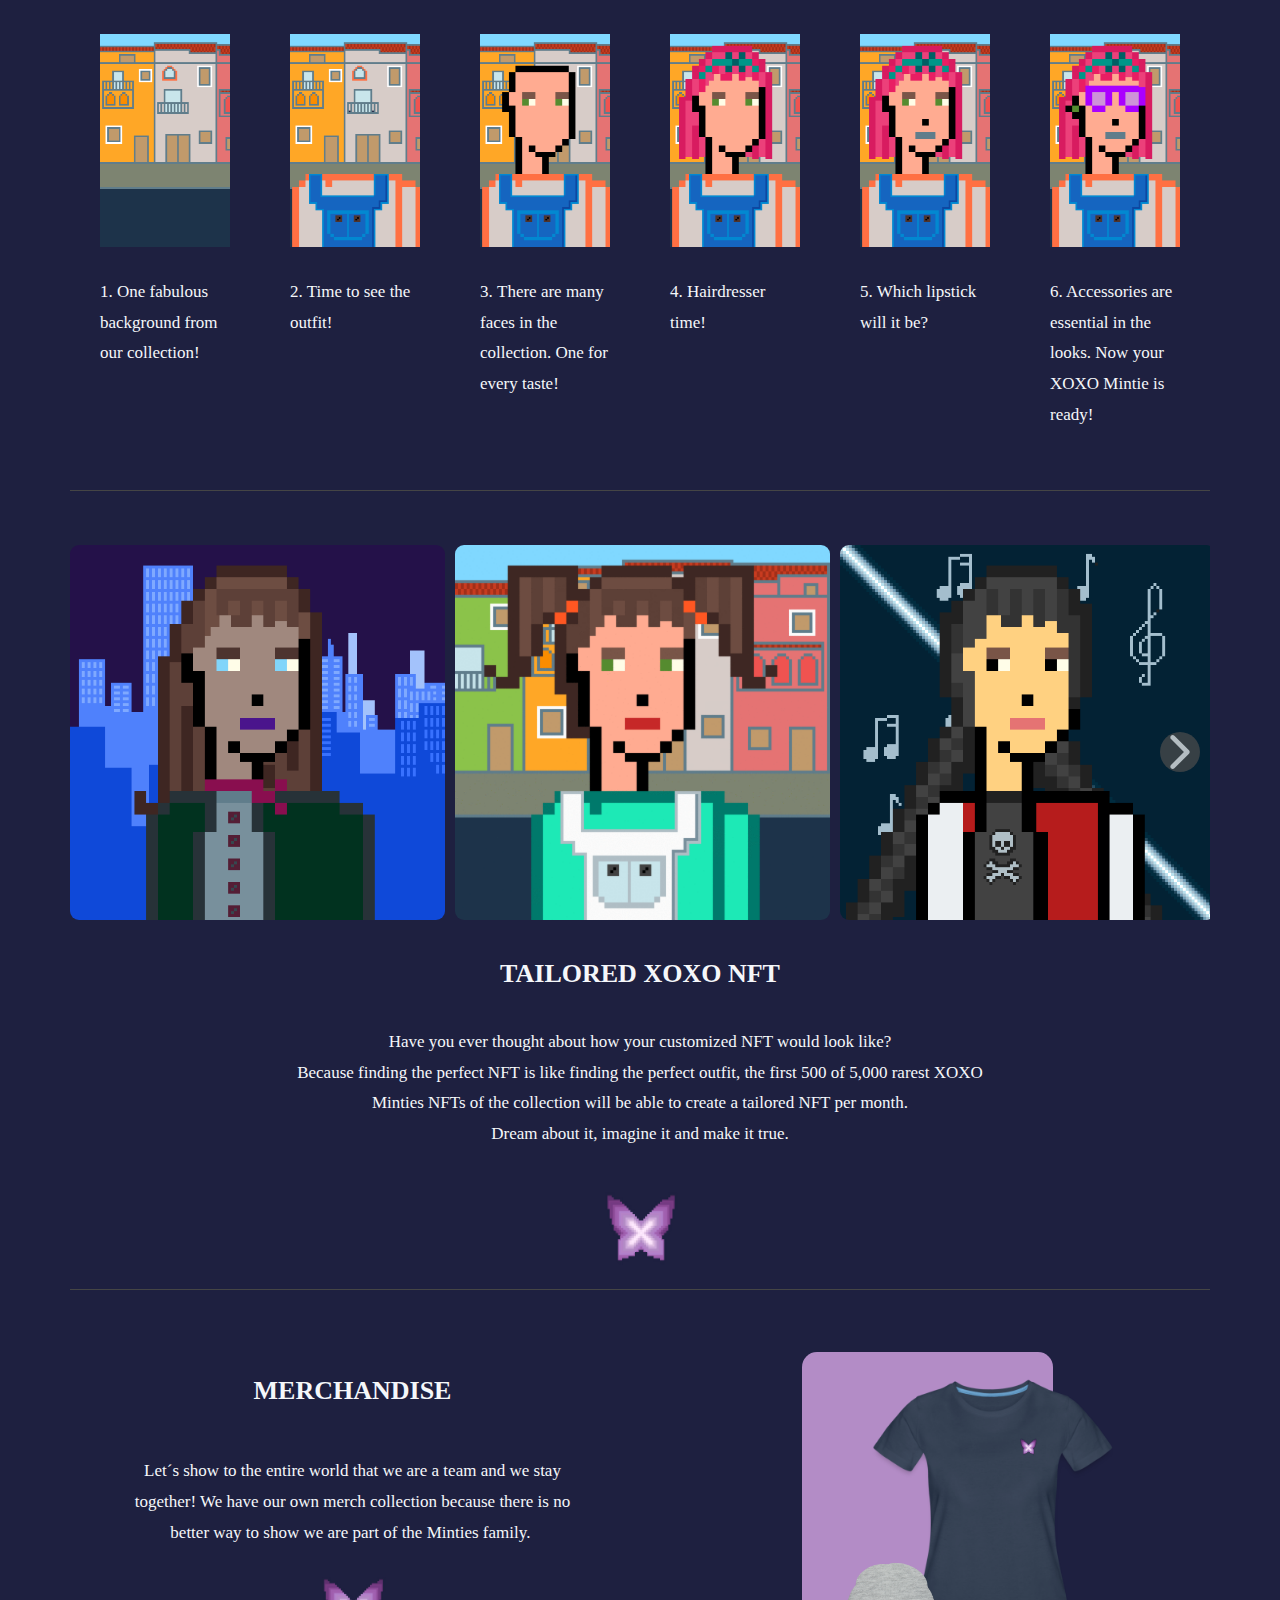
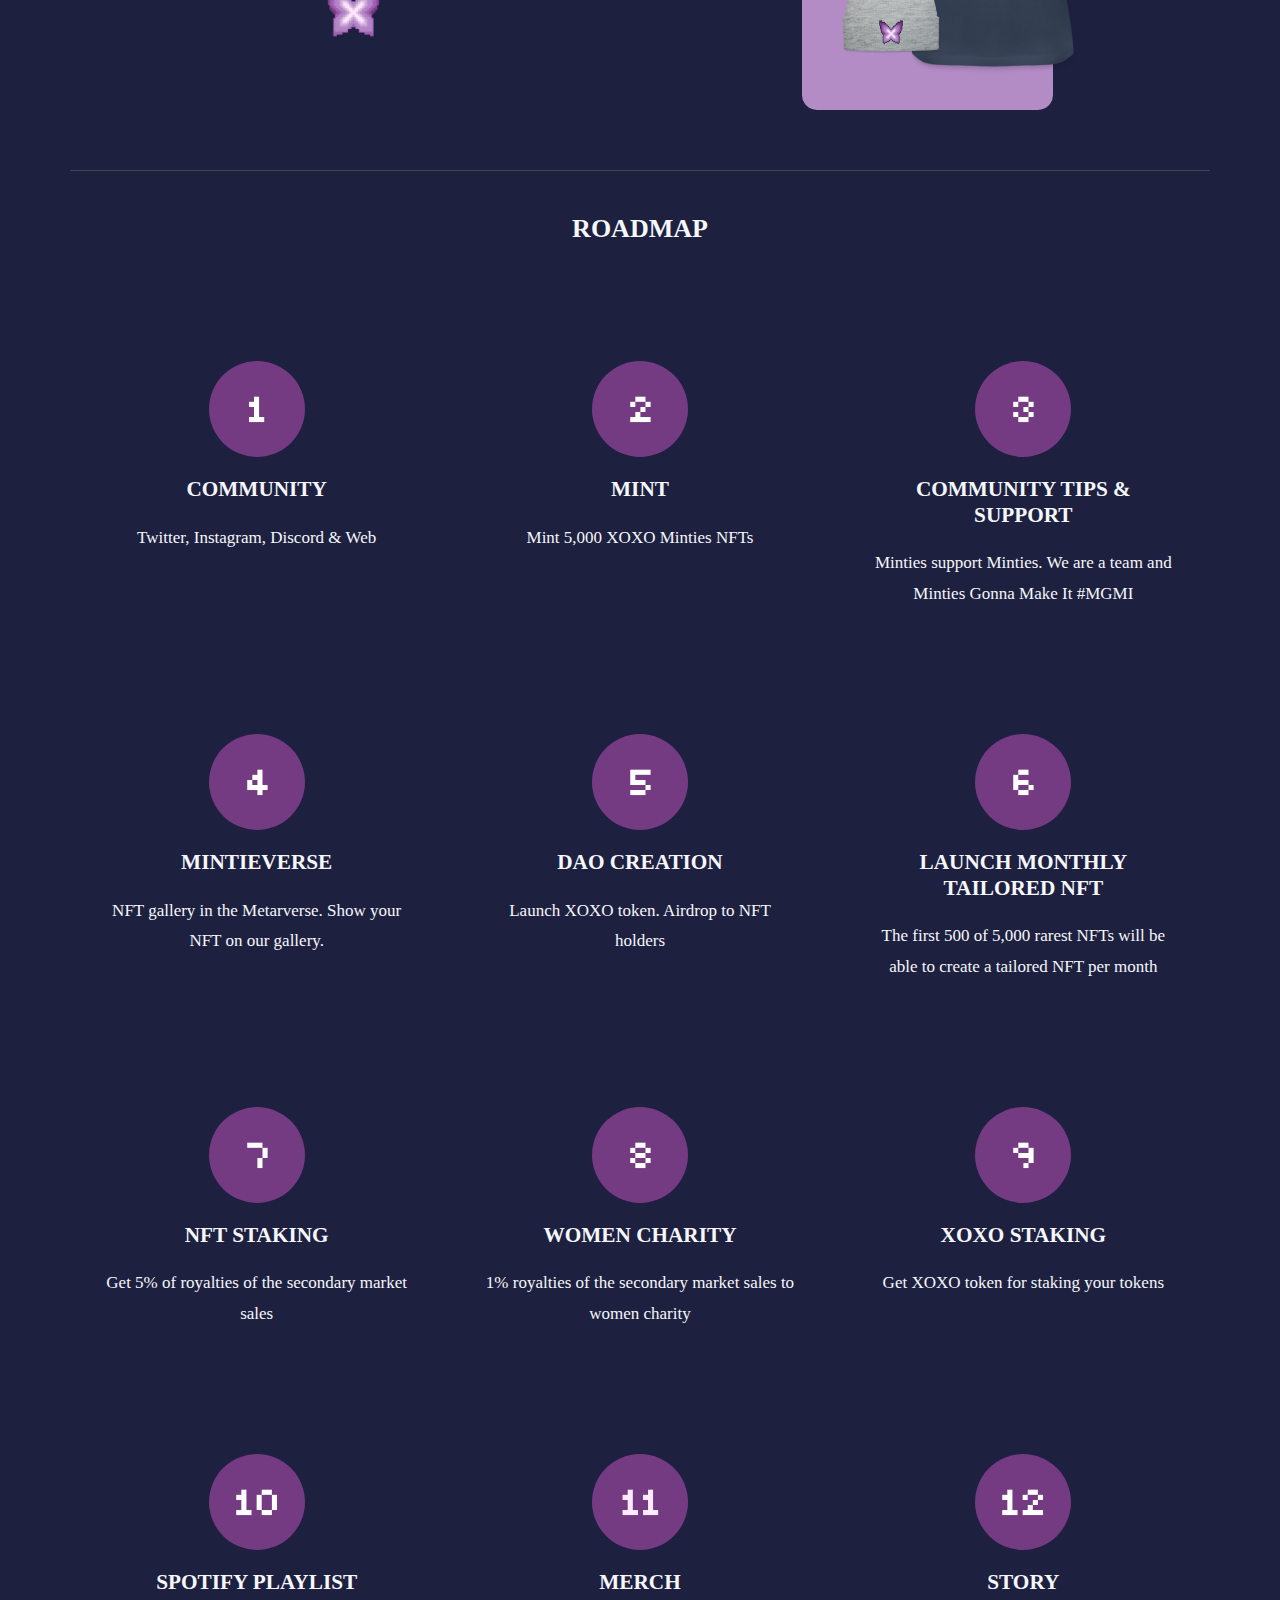
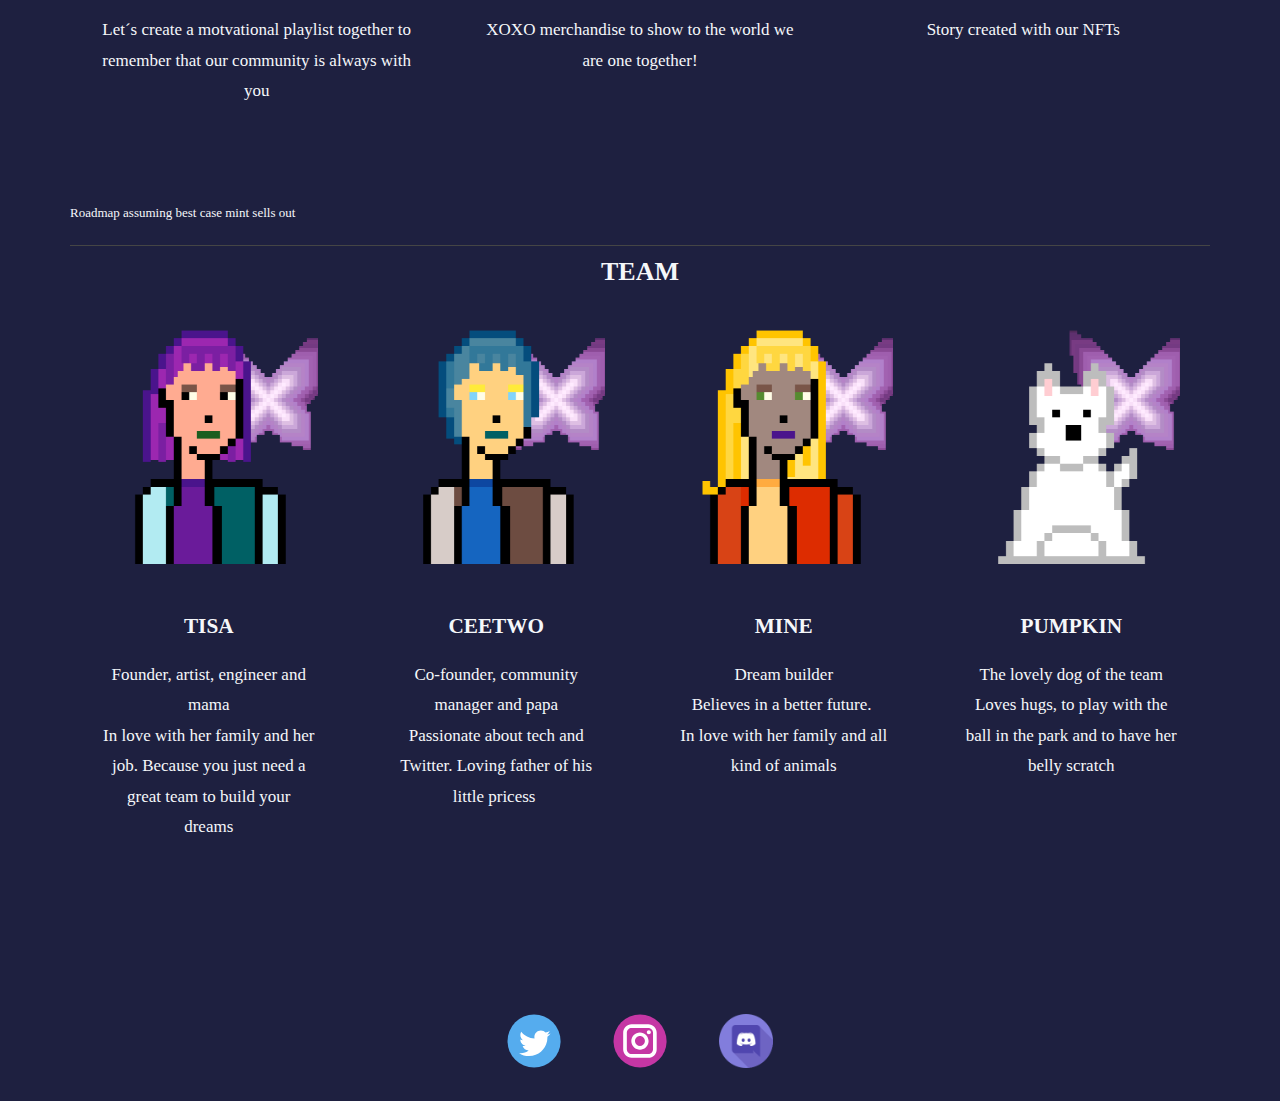
==== commit 0238a830: "updates" ====
--- a/index.html
+++ b/index.html
@@ -87,7 +87,7 @@
                 <div class="u-container-layout u-container-layout-1">
                   <h4 class="u-align-center u-text u-text-default u-text-1">WELCOME TO XOXO</h4>
                   <p class="u-align-center u-text u-text-2"> XOXO Minties is a collection of 5,000 women NFTs living on Solana blockchain. Your XOXO Minties NFT is your access to the Minties Community and DAO. Together we are team, together we are gonna make it. Minties Gonna Make It #MGMI&nbsp;</p>
-                  <img class="u-image u-image-default u-preserve-proportions u-image-1" src="images/logoweb-19.png" alt="" data-image-width="1530" data-image-height="1530">
+                  <img class="u-image u-image-default u-preserve-proportions u-image-1" src="images/logoweb-6.png" alt="" data-image-width="1530" data-image-height="1530">
                 </div>
               </div>
               <div class="u-container-style u-layout-cell u-size-14 u-layout-cell-2">
@@ -132,7 +132,7 @@
             </div>
             <div class="u-container-style u-list-item u-repeater-item">
               <div class="u-container-layout u-similar-container u-container-layout-3">
-                <img alt="" class="u-expanded-width u-image u-image-default u-image-3" data-image-width="1536" data-image-height="1536" src="images/3.png">
+                <img alt="" class="u-expanded-width u-image u-image-default u-image-3" data-image-width="1536" data-image-height="1536" src="images/31.png">
                 <p class="u-text u-text-default u-text-4">3.&nbsp;There are many faces in the collection. One for every taste!</p>
               </div>
             </div>
@@ -209,21 +209,35 @@
         <h4 class="u-align-center u-text u-text-default u-text-1">tailored xoxo nft</h4>
         <p class="u-align-center u-text u-text-2">Have you ever thought about how your customized NFT would look like?<br>Because finding the perfect NFT is like finding the perfect outfit, the first 500 of 5,000 rarest XOXO Minties NFTs of the collection will be able to create a tailored NFT per month.<br>Dream about it, imagine it and make it true.
         </p>
-        <img class="u-image u-image-default u-preserve-proportions u-image-1" src="images/logoweb-31.png" alt="" data-image-width="1530" data-image-height="1530">
+        <img class="u-image u-image-default u-preserve-proportions u-image-1" src="images/logoweb-24.png" alt="" data-image-width="1530" data-image-height="1530">
         <div class="u-absolute-hcenter u-border-1 u-border-grey-dark-1 u-expanded-width u-line u-line-horizontal u-line-1"></div>
       </div>
     </section>
-    <section class="u-clearfix u-custom-color-1 u-section-5" id="sec-8ecb">
-      <div class="u-clearfix u-sheet u-sheet-1">
-        <div class="u-container-style u-custom-color-2 u-group u-preserve-proportions u-radius-15 u-shape-round u-group-1">
-          <div class="u-container-layout u-container-layout-1">
-            <img class="u-image u-image-default u-preserve-proportions u-image-1" src="images/xoxoshirt.png" alt="" data-image-width="800" data-image-height="800">
-            <img class="u-image u-image-default u-preserve-proportions u-image-2" src="images/knit-cap-merch.png" alt="" data-image-width="800" data-image-height="800">
-          </div>
-        </div>
-        <h4 class="u-text u-text-default u-text-1">merchandise</h4>
-        <p class="u-align-center u-text u-text-2">Let´s show to the entire world that we are a team and we stay together! We have our own merch collection because there is no better way to show we are part of the Minties family.&nbsp;</p>
-        <img class="u-image u-image-default u-preserve-proportions u-image-3" src="images/logoweb-35.png" alt="" data-image-width="1530" data-image-height="1530">
+    <section class="u-clearfix u-custom-color-1 u-section-5" id="sec-fdbf">
+      <div class="u-clearfix u-sheet u-valign-middle u-sheet-1">
+        <div class="u-clearfix u-expanded-width u-gutter-10 u-layout-wrap u-layout-wrap-1">
+          <div class="u-layout" style="">
+            <div class="u-layout-row" style="">
+              <div class="u-container-style u-layout-cell u-left-cell u-size-30 u-size-xs-60 u-layout-cell-1" src="">
+                <div class="u-container-layout u-container-layout-1">
+                  <h4 class="u-align-center u-text u-text-default u-text-1">merchandise</h4>
+                  <p class="u-align-center u-text u-text-2">Let´s show to the entire world that we are a team and we stay together! We have our own merch collection because there is no better way to show we are part of the Minties family.&nbsp;</p>
+                  <img class="u-image u-image-default u-preserve-proportions u-image-1" src="images/logoweb-25.png" alt="" data-image-width="1530" data-image-height="1530">
+                </div>
+              </div>
+              <div class="u-container-style u-custom-color-1 u-layout-cell u-right-cell u-size-30 u-size-xs-60 u-layout-cell-2" src="">
+                <div class="u-container-layout u-valign-middle u-container-layout-2" src="">
+                  <div class="u-container-style u-custom-color-2 u-group u-preserve-proportions u-radius-15 u-shape-round u-group-1">
+                    <div class="u-container-layout u-container-layout-3">
+                      <img class="u-image u-image-default u-preserve-proportions u-image-2" src="images/xoxoshirt.png" alt="" data-image-width="800" data-image-height="800">
+                      <img class="u-image u-image-default u-preserve-proportions u-image-3" src="images/knit-cap-merch.png" alt="" data-image-width="800" data-image-height="800">
+                    </div>
+                  </div>
+                </div>
+              </div>
+            </div>
+          </div>
+        </div>
         <div class="u-border-1 u-border-grey-dark-1 u-expanded-width u-line u-line-horizontal u-line-1"></div>
       </div>
     </section>
@@ -233,61 +247,61 @@
         <div class="u-expanded-width u-list u-list-1">
           <div class="u-repeater u-repeater-1">
             <div class="u-align-center u-container-style u-list-item u-repeater-item">
-              <div class="u-container-layout u-similar-container u-container-layout-1"><span class="u-custom-color-4 u-file-icon u-icon u-icon-circle u-icon-1"><img src="images/7.png" alt=""></span>
+              <div class="u-container-layout u-similar-container u-container-layout-1"><span class="u-custom-color-4 u-file-icon u-icon u-icon-circle u-icon-1"><img src="images/28.png" alt=""></span>
                 <h5 class="u-align-center u-text u-text-palette-5-light-3 u-text-2">community</h5>
                 <p class="u-align-center u-text u-text-3">Twitter, Instagram, Discord &amp; Web</p>
               </div>
             </div>
             <div class="u-align-center u-container-style u-list-item u-repeater-item">
-              <div class="u-container-layout u-similar-container u-container-layout-2"><span class="u-custom-color-4 u-file-icon u-icon u-icon-circle u-icon-2"><img src="images/8.png" alt=""></span>
+              <div class="u-container-layout u-similar-container u-container-layout-2"><span class="u-custom-color-4 u-file-icon u-icon u-icon-circle u-icon-2"><img src="images/29.png" alt=""></span>
                 <h5 class="u-align-center u-text u-text-palette-5-light-3 u-text-4">Mint</h5>
                 <p class="u-align-center u-text u-text-5">Mint 5,000 XOXO Minties NFTs</p>
               </div>
             </div>
             <div class="u-align-center u-container-style u-list-item u-repeater-item">
-              <div class="u-container-layout u-similar-container u-container-layout-3"><span class="u-custom-color-4 u-file-icon u-icon u-icon-circle u-icon-3"><img src="images/9.png" alt=""></span>
+              <div class="u-container-layout u-similar-container u-container-layout-3"><span class="u-custom-color-4 u-file-icon u-icon u-icon-circle u-icon-3"><img src="images/30.png" alt=""></span>
                 <h5 class="u-align-center u-text u-text-palette-5-light-3 u-text-6">community tips &amp; support</h5>
                 <p class="u-align-center u-text u-text-7">Minties support Minties. We are a team and Minties Gonna Make It #MGMI</p>
               </div>
             </div>
             <div class="u-align-center u-container-style u-list-item u-repeater-item">
-              <div class="u-container-layout u-similar-container u-container-layout-4"><span class="u-custom-color-4 u-file-icon u-icon u-icon-circle u-icon-4"><img src="images/10.png" alt=""></span>
+              <div class="u-container-layout u-similar-container u-container-layout-4"><span class="u-custom-color-4 u-file-icon u-icon u-icon-circle u-icon-4"><img src="images/31-31.png" alt=""></span>
                 <h5 class="u-align-center u-text u-text-palette-5-light-3 u-text-8">mintieverse</h5>
                 <p class="u-align-center u-text u-text-9">NFT gallery in the Metarverse. Show your NFT on our gallery.</p>
               </div>
             </div>
             <div class="u-align-center u-container-style u-list-item u-repeater-item">
-              <div class="u-container-layout u-similar-container u-container-layout-5"><span class="u-custom-color-4 u-file-icon u-icon u-icon-circle u-icon-5"><img src="images/11.png" alt=""></span>
+              <div class="u-container-layout u-similar-container u-container-layout-5"><span class="u-custom-color-4 u-file-icon u-icon u-icon-circle u-icon-5"><img src="images/32.png" alt=""></span>
                 <h5 class="u-align-center u-text u-text-palette-5-light-3 u-text-10">dao creation</h5>
                 <p class="u-align-center u-text u-text-11">Launch XOXO token. Airdrop to NFT holders</p>
               </div>
             </div>
             <div class="u-align-center u-container-style u-list-item u-repeater-item">
-              <div class="u-container-layout u-similar-container u-container-layout-6"><span class="u-custom-color-4 u-file-icon u-icon u-icon-circle u-icon-6"><img src="images/12.png" alt=""></span>
+              <div class="u-container-layout u-similar-container u-container-layout-6"><span class="u-custom-color-4 u-file-icon u-icon u-icon-circle u-icon-6"><img src="images/33.png" alt=""></span>
                 <h5 class="u-align-center u-text u-text-palette-5-light-3 u-text-12">launch monthly tailored nft</h5>
                 <p class="u-align-center u-text u-text-13">The first 500 of 5,000 rarest NFTs will be able to create a tailored NFT per month</p>
               </div>
             </div>
             <div class="u-align-center u-container-style u-list-item u-repeater-item">
-              <div class="u-container-layout u-similar-container u-container-layout-7"><span class="u-custom-color-4 u-file-icon u-icon u-icon-circle u-icon-7"><img src="images/13.png" alt=""></span>
+              <div class="u-container-layout u-similar-container u-container-layout-7"><span class="u-custom-color-4 u-file-icon u-icon u-icon-circle u-icon-7"><img src="images/34.png" alt=""></span>
                 <h5 class="u-align-center u-text u-text-palette-5-light-3 u-text-14">nft staking</h5>
                 <p class="u-align-center u-text u-text-15">Get 5% of royalties of the secondary market sales</p>
               </div>
             </div>
             <div class="u-align-center u-container-style u-list-item u-repeater-item">
-              <div class="u-container-layout u-similar-container u-container-layout-8"><span class="u-custom-color-4 u-file-icon u-icon u-icon-circle u-icon-8"><img src="images/14.png" alt=""></span>
+              <div class="u-container-layout u-similar-container u-container-layout-8"><span class="u-custom-color-4 u-file-icon u-icon u-icon-circle u-icon-8"><img src="images/35.png" alt=""></span>
                 <h5 class="u-align-center u-text u-text-palette-5-light-3 u-text-16">women charity</h5>
                 <p class="u-align-center u-text u-text-17">1% royalties of the secondary market sales to women charity</p>
               </div>
             </div>
             <div class="u-align-center u-container-style u-list-item u-repeater-item">
-              <div class="u-container-layout u-similar-container u-container-layout-9"><span class="u-custom-color-4 u-file-icon u-icon u-icon-circle u-icon-9"><img src="images/15.png" alt=""></span>
+              <div class="u-container-layout u-similar-container u-container-layout-9"><span class="u-custom-color-4 u-file-icon u-icon u-icon-circle u-icon-9"><img src="images/36.png" alt=""></span>
                 <h5 class="u-align-center u-text u-text-palette-5-light-3 u-text-18">xoxo staking</h5>
                 <p class="u-align-center u-text u-text-19">Get XOXO token for staking your tokens</p>
               </div>
             </div>
             <div class="u-align-center u-container-style u-list-item u-repeater-item">
-              <div class="u-container-layout u-similar-container u-container-layout-10"><span class="u-custom-color-4 u-file-icon u-icon u-icon-circle u-icon-10"><img src="images/16.png" alt=""></span>
+              <div class="u-container-layout u-similar-container u-container-layout-10"><span class="u-custom-color-4 u-file-icon u-icon u-icon-circle u-icon-10"><img src="images/37.png" alt=""></span>
                 <h5 class="u-align-center u-text u-text-palette-5-light-3 u-text-20">spotify playlist</h5>
                 <p class="u-align-center u-text u-text-21">Let´s create a motvational playlist together to remember that our community is always with you</p>
               </div>
@@ -299,7 +313,7 @@
               </div>
             </div>
             <div class="u-align-center u-container-style u-list-item u-repeater-item">
-              <div class="u-container-layout u-similar-container u-container-layout-12"><span class="u-custom-color-4 u-file-icon u-icon u-icon-circle u-icon-12"><img src="images/17.png" alt=""></span>
+              <div class="u-container-layout u-similar-container u-container-layout-12"><span class="u-custom-color-4 u-file-icon u-icon u-icon-circle u-icon-12"><img src="images/39.png" alt=""></span>
                 <h5 class="u-align-center u-text u-text-palette-5-light-3 u-text-24">story</h5>
                 <p class="u-align-center u-text u-text-25">Story created with our NFTs</p>
               </div>
@@ -310,39 +324,40 @@
     </section>
     <section class="u-align-center u-clearfix u-custom-color-1 u-section-7" id="sec-9bde">
       <div class="u-clearfix u-sheet u-sheet-1">
+        <p class="u-align-left u-text u-text-default u-text-1">Roadmap assuming best case mint sells out</p>
         <div class="u-border-1 u-border-grey-dark-1 u-expanded-width u-line u-line-horizontal u-line-1"></div>
-        <h4 class="u-text u-text-default u-text-1">TEAM</h4>
+        <h4 class="u-text u-text-default u-text-2">TEAM</h4>
         <div class="u-expanded-width u-list u-list-1">
           <div class="u-repeater u-repeater-1">
             <div class="u-align-center u-container-style u-list-item u-repeater-item">
               <div class="u-container-layout u-similar-container u-valign-top u-container-layout-1">
                 <img alt="" class="u-image u-image-default u-image-1" data-image-width="1536" data-image-height="1536" src="images/tisi-fin.png">
-                <h5 class="u-text u-text-2">tisa</h5>
-                <p class="u-text u-text-3">Founder, artist, engineer and mama<br>In love with her family and her job. Because you just need a great team to build your dreams
+                <h5 class="u-text u-text-3">tisa</h5>
+                <p class="u-text u-text-4">Founder, artist, engineer and mama<br>In love with her family and her job. Because you just need a great team to build your dreams
                 </p>
               </div>
             </div>
             <div class="u-align-center u-container-style u-list-item u-repeater-item">
               <div class="u-container-layout u-similar-container u-valign-top u-container-layout-2">
                 <img alt="" class="u-image u-image-default u-image-2" data-image-width="1536" data-image-height="1536" src="images/ceetwo-fin.png">
-                <h5 class="u-text u-text-4">ceetwo</h5>
-                <p class="u-text u-text-5">Co-founder, community manager and papa<br>Passionate about tech and Twitter. Loving father of his little pricess&nbsp;
+                <h5 class="u-text u-text-5">ceetwo</h5>
+                <p class="u-text u-text-6">Co-founder, community manager and papa<br>Passionate about tech and Twitter. Loving father of his little pricess&nbsp;
                 </p>
               </div>
             </div>
             <div class="u-align-center u-container-style u-list-item u-repeater-item">
               <div class="u-container-layout u-similar-container u-valign-top u-container-layout-3">
                 <img alt="" class="u-image u-image-default u-image-3" data-image-width="1536" data-image-height="1536" src="images/mine-fin.png">
-                <h5 class="u-text u-text-6">mine</h5>
-                <p class="u-text u-text-7">Dream builder<br>Believes in a better future.&nbsp;<br>In love with her family and all kind of animals
+                <h5 class="u-text u-text-7">mine</h5>
+                <p class="u-text u-text-8">Dream builder<br>Believes in a better future.&nbsp;<br>In love with her family and all kind of animals
                 </p>
               </div>
             </div>
             <div class="u-align-center u-container-style u-list-item u-repeater-item">
               <div class="u-container-layout u-similar-container u-valign-top u-container-layout-4">
                 <img alt="" class="u-image u-image-default u-image-4" data-image-width="1536" data-image-height="1536" src="images/pooka-fin.png">
-                <h5 class="u-text u-text-8">pumpkin</h5>
-                <p class="u-text u-text-9">The lovely dog of the team<br>Loves hugs, to play with the ball in the park and to have her belly scratch
+                <h5 class="u-text u-text-9">pumpkin</h5>
+                <p class="u-text u-text-10">The lovely dog of the team<br>Loves hugs, to play with the ball in the park and to have her belly scratch
                 </p>
               </div>
             </div>
--- a/nicepage.css
+++ b/nicepage.css
@@ -37697,6 +37697,7 @@
 .u-header .u-nav-1 {
   font-weight: 400;
   font-size: 1rem;
+  letter-spacing: normal;
 }
 
 .u-header .u-nav-2 {
@@ -37705,10 +37706,6 @@
 @media (max-width: 1199px) {
   .u-header .u-menu-1 {
     width: auto;
-  }
-
-  .u-header .u-nav-1 {
-    letter-spacing: normal;
   }
 }
 
--- a/Index.css
+++ b/Index.css
@@ -663,123 +663,165 @@
   .u-section-4 .u-text-2 {
     width: 340px;
   }
-}.u-section-5 .u-sheet-1 {
-  min-height: 516px;
+} .u-section-5 {
+  background-image: none;
+}
+
+.u-section-5 .u-sheet-1 {
+  min-height: 471px;
+}
+
+.u-section-5 .u-layout-wrap-1 {
+  margin: 10px auto 0 0;
+}
+
+.u-section-5 .u-layout-cell-1 {
+  min-height: 431px;
+}
+
+.u-section-5 .u-container-layout-1 {
+  padding: 30px 57px;
+}
+
+.u-section-5 .u-text-1 {
+  margin: 25px auto 0;
+}
+
+.u-section-5 .u-text-2 {
+  margin: 50px 2px 0;
+}
+
+.u-section-5 .u-image-1 {
+  width: 78px;
+  height: 78px;
+  margin: 25px auto 0;
+}
+
+.u-section-5 .u-layout-cell-2 {
+  min-height: 431px;
+  background-image: none;
+}
+
+.u-section-5 .u-container-layout-2 {
+  padding: 0 60px;
 }
 
 .u-section-5 .u-group-1 {
   width: 251px;
   min-height: 358px;
-  margin: 59px 123px 0 auto;
-}
-
-.u-section-5 .u-container-layout-1 {
+  margin: 0 auto;
+}
+
+.u-section-5 .u-container-layout-3 {
   padding: 0;
 }
 
-.u-section-5 .u-image-1 {
+.u-section-5 .u-image-2 {
   width: 319px;
   height: 319px;
   margin: 10px -22px 0 31px;
 }
 
-.u-section-5 .u-image-2 {
+.u-section-5 .u-image-3 {
   width: 116px;
   height: 116px;
   margin: -132px auto 0 31px;
 }
 
-.u-section-5 .u-text-1 {
-  margin: -324px auto 0 283px;
-}
-
-.u-section-5 .u-text-2 {
-  margin: 59px 478px 0 123px;
-}
-
-.u-section-5 .u-image-3 {
-  width: 85px;
-  height: 85px;
-  margin: 53px auto 0 350px;
-}
-
 .u-section-5 .u-line-1 {
-  margin-bottom: 21px;
-  margin-top: 83px;
+  margin-top: 29px;
+  margin-bottom: 10px;
   transform-origin: left center 0px;
 }
 
 @media (max-width: 1199px) {
-  .u-section-5 .u-image-1 {
+  .u-section-5 .u-sheet-1 {
+    min-height: 395px;
+  }
+
+  .u-section-5 .u-layout-wrap-1 {
+    margin-right: initial;
+    margin-left: initial;
+  }
+
+  .u-section-5 .u-layout-cell-1 {
+    min-height: 355px;
+  }
+
+  .u-section-5 .u-text-2 {
+    margin-left: 0;
+    margin-right: 0;
+  }
+
+  .u-section-5 .u-layout-cell-2 {
+    min-height: 355px;
+    background-position: 50% 50%;
+  }
+
+  .u-section-5 .u-image-2 {
     width: 251px;
     height: 251px;
     margin-right: 0;
     margin-left: 0;
   }
 
-  .u-section-5 .u-image-2 {
+  .u-section-5 .u-image-3 {
     margin-top: -64px;
     margin-left: 0;
   }
-
-  .u-section-5 .u-text-2 {
-    margin-right: 378px;
-    margin-left: 53px;
-  }
-
-  .u-section-5 .u-line-1 {
-    margin-bottom: 60px;
-  }
 }
 
 @media (max-width: 991px) {
-  .u-section-5 .u-group-1 {
-    margin-top: 755px;
-  }
-
-  .u-section-5 .u-text-1 {
-    margin-top: -469px;
-    margin-left: 217px;
-  }
-
-  .u-section-5 .u-text-2 {
-    margin-top: 113px;
-    margin-right: 181px;
-  }
-
-  .u-section-5 .u-image-3 {
-    margin-top: -34px;
+  .u-section-5 .u-sheet-1 {
+    min-height: 312px;
+  }
+
+  .u-section-5 .u-layout-cell-1 {
+    min-height: 100px;
+  }
+
+  .u-section-5 .u-container-layout-1 {
+    padding-left: 30px;
+    padding-right: 30px;
+  }
+
+  .u-section-5 .u-layout-cell-2 {
+    min-height: 272px;
+  }
+
+  .u-section-5 .u-container-layout-2 {
+    padding-left: 30px;
+    padding-right: 30px;
   }
 }
 
 @media (max-width: 767px) {
-  .u-section-5 .u-text-1 {
-    margin-left: 163px;
-  }
-
-  .u-section-5 .u-text-2 {
-    margin-right: 1px;
+  .u-section-5 .u-sheet-1 {
+    min-height: 548px;
+  }
+
+  .u-section-5 .u-container-layout-1 {
+    padding-left: 10px;
+    padding-right: 10px;
+  }
+
+  .u-section-5 .u-layout-cell-2 {
+    min-height: 408px;
+  }
+
+  .u-section-5 .u-container-layout-2 {
+    padding-left: 10px;
+    padding-right: 10px;
   }
 }
 
 @media (max-width: 575px) {
-  .u-section-5 .u-group-1 {
-    margin-top: 785px;
-    margin-right: 89px;
-  }
-
-  .u-section-5 .u-text-1 {
-    margin-top: -499px;
-    margin-left: 103px;
-  }
-
-  .u-section-5 .u-text-2 {
-    margin-right: 0;
-  }
-
-  .u-section-5 .u-image-3 {
-    margin-top: -94px;
-    margin-left: 255px;
+  .u-section-5 .u-sheet-1 {
+    min-height: 397px;
+  }
+
+  .u-section-5 .u-layout-cell-2 {
+    min-height: 257px;
   }
 } .u-section-6 {
   background-image: none;
@@ -1161,16 +1203,21 @@
 }
 
 .u-section-7 .u-sheet-1 {
-  min-height: 702px;
+  min-height: 780px;
+}
+
+.u-section-7 .u-text-1 {
+  font-size: 0.764706rem;
+  margin: 0 auto 0 0;
 }
 
 .u-section-7 .u-line-1 {
   height: 3px;
   transform-origin: right center 0px;
-  margin: 0;
-}
-
-.u-section-7 .u-text-1 {
+  margin: 20px 0 0;
+}
+
+.u-section-7 .u-text-2 {
   margin: 8px auto 0;
 }
 
@@ -1195,11 +1242,11 @@
   margin: 0 auto;
 }
 
-.u-section-7 .u-text-2 {
+.u-section-7 .u-text-3 {
   margin: 50px 2px 0;
 }
 
-.u-section-7 .u-text-3 {
+.u-section-7 .u-text-4 {
   margin: 20px 2px 0;
 }
 
@@ -1213,11 +1260,11 @@
   margin: 0 auto;
 }
 
-.u-section-7 .u-text-4 {
+.u-section-7 .u-text-5 {
   margin: 50px 2px 0;
 }
 
-.u-section-7 .u-text-5 {
+.u-section-7 .u-text-6 {
   margin: 20px 2px 0;
 }
 
@@ -1231,11 +1278,11 @@
   margin: 0 auto;
 }
 
-.u-section-7 .u-text-6 {
+.u-section-7 .u-text-7 {
   margin: 50px 2px 0;
 }
 
-.u-section-7 .u-text-7 {
+.u-section-7 .u-text-8 {
   margin: 20px 2px 0;
 }
 
@@ -1249,11 +1296,11 @@
   margin: 0 auto;
 }
 
-.u-section-7 .u-text-8 {
+.u-section-7 .u-text-9 {
   margin: 50px 2px 0;
 }
 
-.u-section-7 .u-text-9 {
+.u-section-7 .u-text-10 {
   margin: 20px 2px 0;
 }
 
@@ -1270,11 +1317,6 @@
 
   .u-section-7 .u-image-1 {
     height: 248px;
-  }
-
-  .u-section-7 .u-text-2 {
-    margin-left: 0;
-    margin-right: 0;
   }
 
   .u-section-7 .u-text-3 {
@@ -1282,47 +1324,52 @@
     margin-right: 0;
   }
 
-  .u-section-7 .u-image-2 {
-    height: 248px;
-  }
-
   .u-section-7 .u-text-4 {
     margin-left: 0;
     margin-right: 0;
   }
 
+  .u-section-7 .u-image-2 {
+    height: 248px;
+  }
+
   .u-section-7 .u-text-5 {
     margin-left: 0;
     margin-right: 0;
   }
 
-  .u-section-7 .u-image-3 {
-    height: 248px;
-  }
-
   .u-section-7 .u-text-6 {
     margin-left: 0;
     margin-right: 0;
   }
 
+  .u-section-7 .u-image-3 {
+    height: 248px;
+  }
+
   .u-section-7 .u-text-7 {
     margin-left: 0;
     margin-right: 0;
   }
 
-  .u-section-7 .u-image-4 {
-    height: 248px;
-  }
-
   .u-section-7 .u-text-8 {
     margin-left: 0;
     margin-right: 0;
   }
 
+  .u-section-7 .u-image-4 {
+    height: 248px;
+  }
+
   .u-section-7 .u-text-9 {
     margin-left: 0;
     margin-right: 0;
   }
+
+  .u-section-7 .u-text-10 {
+    margin-left: 0;
+    margin-right: 0;
+  }
 }
 
 @media (max-width: 991px) {
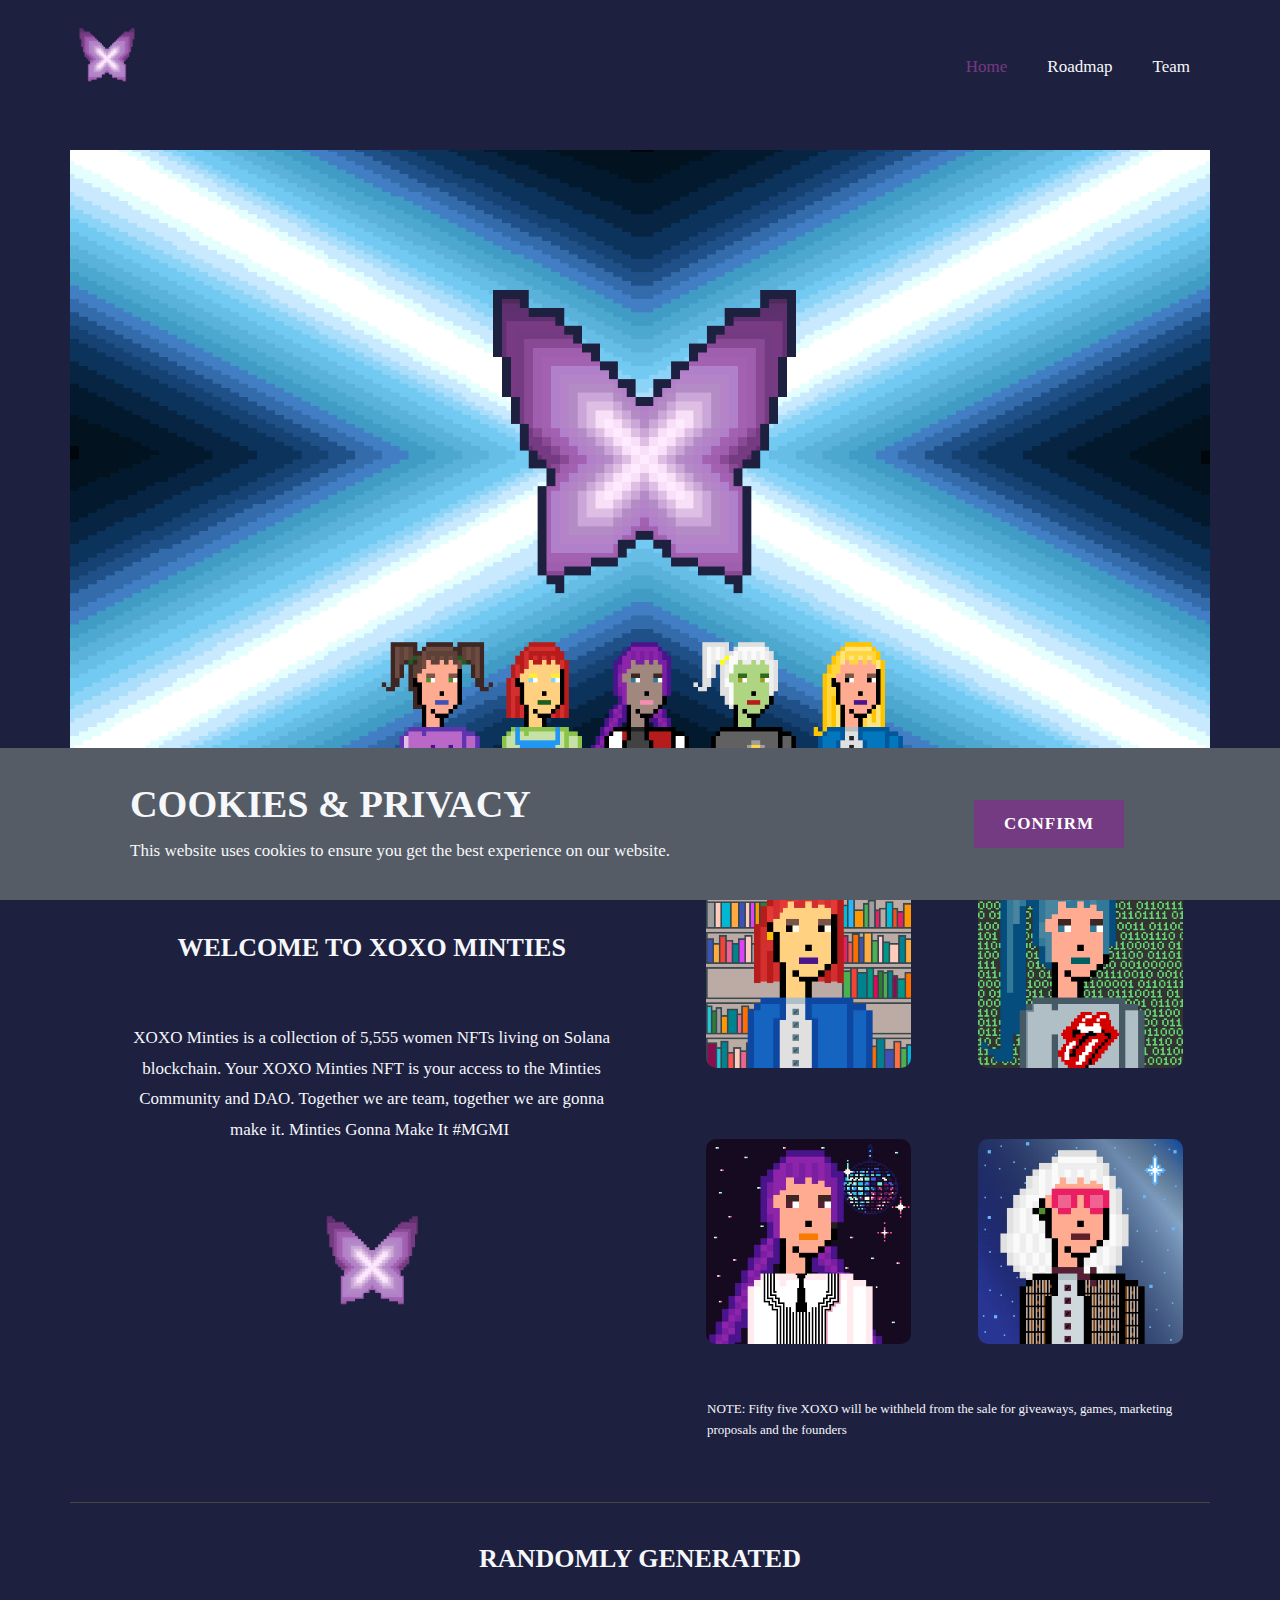
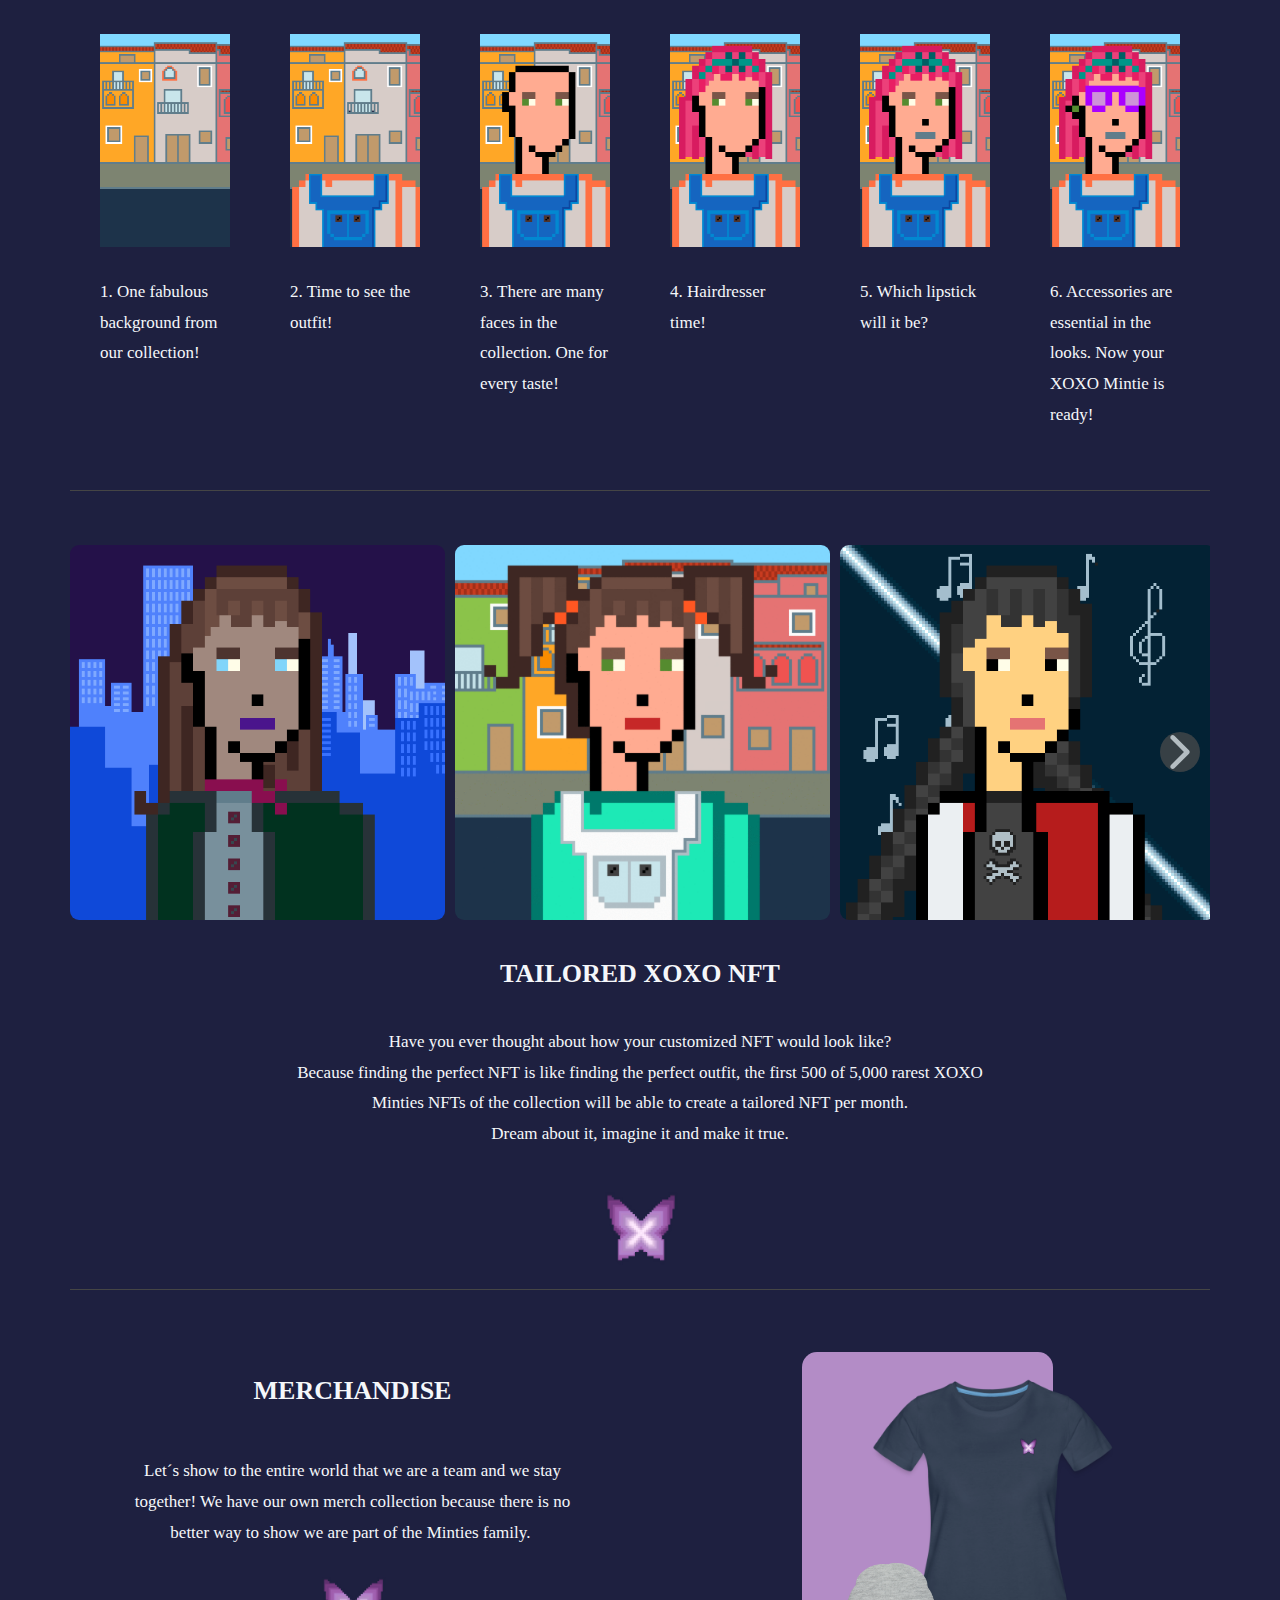
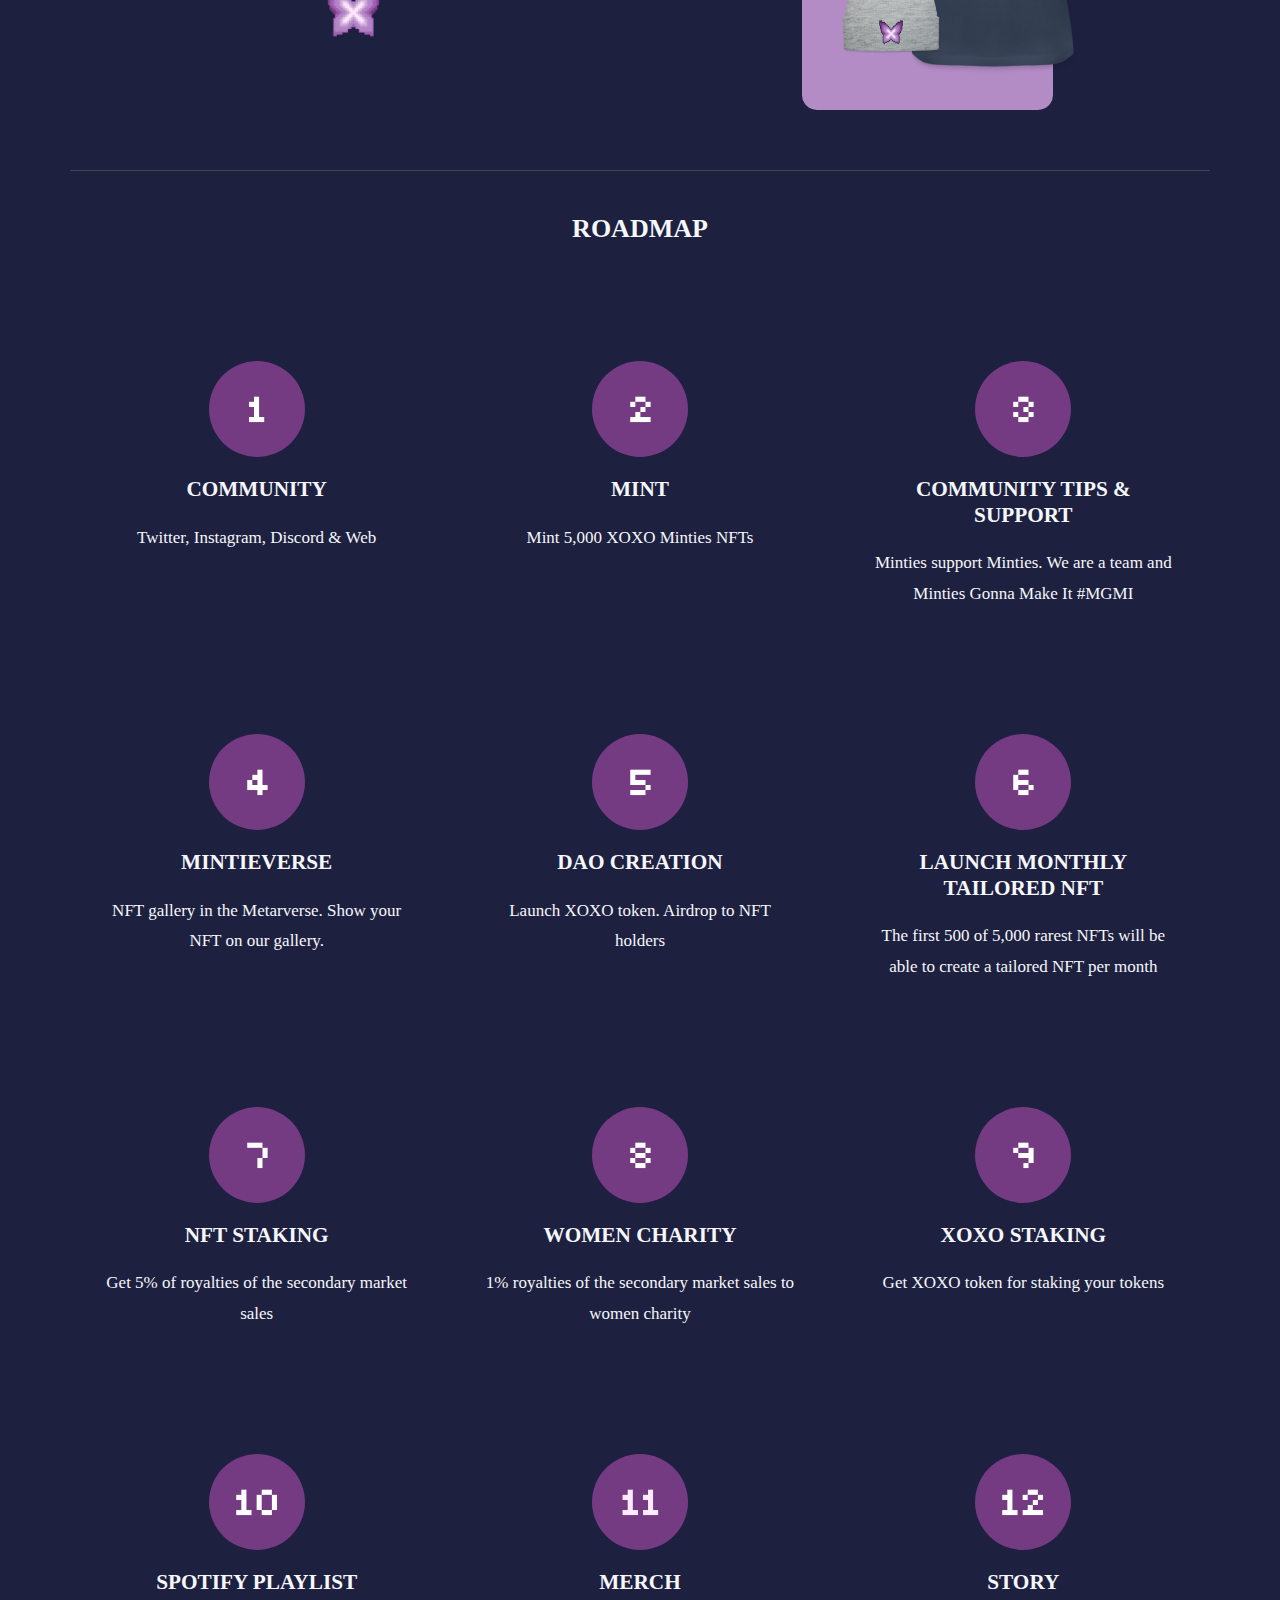
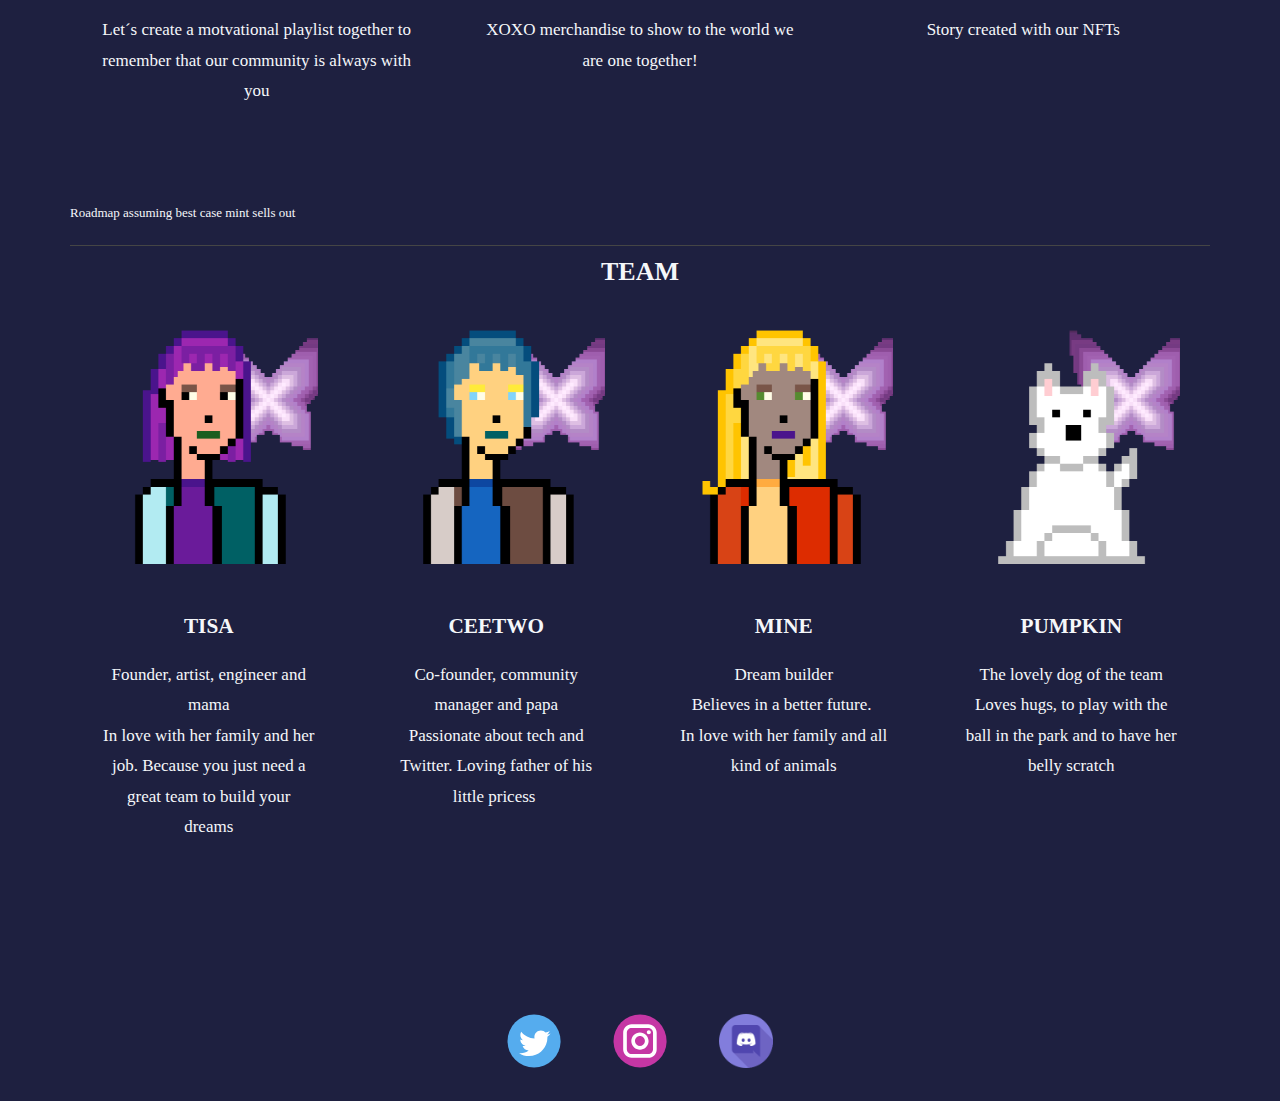
==== commit fd3d7924: "updates" ====
--- a/index.html
+++ b/index.html
@@ -85,9 +85,9 @@
             <div class="u-layout-row" style="">
               <div class="u-container-style u-layout-cell u-left-cell u-size-32 u-size-xs-60 u-layout-cell-1" src="">
                 <div class="u-container-layout u-container-layout-1">
-                  <h4 class="u-align-center u-text u-text-default u-text-1">WELCOME TO XOXO</h4>
-                  <p class="u-align-center u-text u-text-2"> XOXO Minties is a collection of 5,000 women NFTs living on Solana blockchain. Your XOXO Minties NFT is your access to the Minties Community and DAO. Together we are team, together we are gonna make it. Minties Gonna Make It #MGMI&nbsp;</p>
-                  <img class="u-image u-image-default u-preserve-proportions u-image-1" src="images/logoweb-6.png" alt="" data-image-width="1530" data-image-height="1530">
+                  <h4 class="u-align-center u-text u-text-default u-text-1">WELCOME TO XOXO MINTIES</h4>
+                  <p class="u-align-center u-text u-text-2"> XOXO Minties is a collection of 5,555 women NFTs living on Solana blockchain. Your XOXO Minties NFT is your access to the Minties Community and DAO. Together we are team, together we are gonna make it. Minties Gonna Make It #MGMI&nbsp;</p>
+                  <img class="u-image u-image-default u-preserve-proportions u-image-1" src="images/logoweb-15.png" alt="" data-image-width="1530" data-image-height="1530">
                 </div>
               </div>
               <div class="u-container-style u-layout-cell u-size-14 u-layout-cell-2">
@@ -107,7 +107,7 @@
         </div>
         <div class="u-container-style u-group u-shape-rectangle u-group-1">
           <div class="u-container-layout u-container-layout-4">
-            <p class="u-small-text u-text u-text-variant u-text-3">NOTE: Fifty XOXO will be withheld from the sale for giveaways, games, marketing proposals and the founders&nbsp;</p>
+            <p class="u-small-text u-text u-text-variant u-text-3">NOTE: Fifty five XOXO will be withheld from the sale for giveaways, games, marketing proposals and the founders&nbsp;</p>
           </div>
         </div>
       </div>
@@ -138,19 +138,19 @@
             </div>
             <div class="u-container-style u-list-item u-repeater-item">
               <div class="u-container-layout u-similar-container u-container-layout-4">
-                <img alt="" class="u-expanded-width u-image u-image-default u-image-4" data-image-width="1536" data-image-height="1536" src="images/4.png">
+                <img alt="" class="u-expanded-width u-image u-image-default u-image-4" data-image-width="1536" data-image-height="1536" src="images/4-19.png">
                 <p class="u-text u-text-default u-text-5">4. Hairdresser time!</p>
               </div>
             </div>
             <div class="u-container-style u-list-item u-repeater-item">
               <div class="u-container-layout u-similar-container u-container-layout-5">
-                <img alt="" class="u-expanded-width u-image u-image-default u-image-5" data-image-width="1536" data-image-height="1536" src="images/5.png">
+                <img alt="" class="u-expanded-width u-image u-image-default u-image-5" data-image-width="1536" data-image-height="1536" src="images/5-22.png">
                 <p class="u-text u-text-default u-text-6">5. Which lipstick will it be?</p>
               </div>
             </div>
             <div class="u-container-style u-list-item u-repeater-item">
               <div class="u-container-layout u-similar-container u-container-layout-6">
-                <img alt="" class="u-expanded-width u-image u-image-default u-image-6" data-image-width="1536" data-image-height="1536" src="images/6.png">
+                <img alt="" class="u-expanded-width u-image u-image-default u-image-6" data-image-width="1536" data-image-height="1536" src="images/6-21.png">
                 <p class="u-text u-text-default u-text-7">6. ​Accessories are essential in the looks. Now your XOXO Mintie is ready!</p>
               </div>
             </div>
@@ -209,7 +209,7 @@
         <h4 class="u-align-center u-text u-text-default u-text-1">tailored xoxo nft</h4>
         <p class="u-align-center u-text u-text-2">Have you ever thought about how your customized NFT would look like?<br>Because finding the perfect NFT is like finding the perfect outfit, the first 500 of 5,000 rarest XOXO Minties NFTs of the collection will be able to create a tailored NFT per month.<br>Dream about it, imagine it and make it true.
         </p>
-        <img class="u-image u-image-default u-preserve-proportions u-image-1" src="images/logoweb-24.png" alt="" data-image-width="1530" data-image-height="1530">
+        <img class="u-image u-image-default u-preserve-proportions u-image-1" src="images/logoweb-27.png" alt="" data-image-width="1530" data-image-height="1530">
         <div class="u-absolute-hcenter u-border-1 u-border-grey-dark-1 u-expanded-width u-line u-line-horizontal u-line-1"></div>
       </div>
     </section>
@@ -222,7 +222,7 @@
                 <div class="u-container-layout u-container-layout-1">
                   <h4 class="u-align-center u-text u-text-default u-text-1">merchandise</h4>
                   <p class="u-align-center u-text u-text-2">Let´s show to the entire world that we are a team and we stay together! We have our own merch collection because there is no better way to show we are part of the Minties family.&nbsp;</p>
-                  <img class="u-image u-image-default u-preserve-proportions u-image-1" src="images/logoweb-25.png" alt="" data-image-width="1530" data-image-height="1530">
+                  <img class="u-image u-image-default u-preserve-proportions u-image-1" src="images/logoweb-31.png" alt="" data-image-width="1530" data-image-height="1530">
                 </div>
               </div>
               <div class="u-container-style u-custom-color-1 u-layout-cell u-right-cell u-size-30 u-size-xs-60 u-layout-cell-2" src="">
@@ -247,61 +247,61 @@
         <div class="u-expanded-width u-list u-list-1">
           <div class="u-repeater u-repeater-1">
             <div class="u-align-center u-container-style u-list-item u-repeater-item">
-              <div class="u-container-layout u-similar-container u-container-layout-1"><span class="u-custom-color-4 u-file-icon u-icon u-icon-circle u-icon-1"><img src="images/28.png" alt=""></span>
+              <div class="u-container-layout u-similar-container u-container-layout-1"><span class="u-custom-color-4 u-file-icon u-icon u-icon-circle u-icon-1"><img src="images/4.png" alt=""></span>
                 <h5 class="u-align-center u-text u-text-palette-5-light-3 u-text-2">community</h5>
                 <p class="u-align-center u-text u-text-3">Twitter, Instagram, Discord &amp; Web</p>
               </div>
             </div>
             <div class="u-align-center u-container-style u-list-item u-repeater-item">
-              <div class="u-container-layout u-similar-container u-container-layout-2"><span class="u-custom-color-4 u-file-icon u-icon u-icon-circle u-icon-2"><img src="images/29.png" alt=""></span>
+              <div class="u-container-layout u-similar-container u-container-layout-2"><span class="u-custom-color-4 u-file-icon u-icon u-icon-circle u-icon-2"><img src="images/5.png" alt=""></span>
                 <h5 class="u-align-center u-text u-text-palette-5-light-3 u-text-4">Mint</h5>
                 <p class="u-align-center u-text u-text-5">Mint 5,000 XOXO Minties NFTs</p>
               </div>
             </div>
             <div class="u-align-center u-container-style u-list-item u-repeater-item">
-              <div class="u-container-layout u-similar-container u-container-layout-3"><span class="u-custom-color-4 u-file-icon u-icon u-icon-circle u-icon-3"><img src="images/30.png" alt=""></span>
+              <div class="u-container-layout u-similar-container u-container-layout-3"><span class="u-custom-color-4 u-file-icon u-icon u-icon-circle u-icon-3"><img src="images/6.png" alt=""></span>
                 <h5 class="u-align-center u-text u-text-palette-5-light-3 u-text-6">community tips &amp; support</h5>
                 <p class="u-align-center u-text u-text-7">Minties support Minties. We are a team and Minties Gonna Make It #MGMI</p>
               </div>
             </div>
             <div class="u-align-center u-container-style u-list-item u-repeater-item">
-              <div class="u-container-layout u-similar-container u-container-layout-4"><span class="u-custom-color-4 u-file-icon u-icon u-icon-circle u-icon-4"><img src="images/31-31.png" alt=""></span>
+              <div class="u-container-layout u-similar-container u-container-layout-4"><span class="u-custom-color-4 u-file-icon u-icon u-icon-circle u-icon-4"><img src="images/7.png" alt=""></span>
                 <h5 class="u-align-center u-text u-text-palette-5-light-3 u-text-8">mintieverse</h5>
                 <p class="u-align-center u-text u-text-9">NFT gallery in the Metarverse. Show your NFT on our gallery.</p>
               </div>
             </div>
             <div class="u-align-center u-container-style u-list-item u-repeater-item">
-              <div class="u-container-layout u-similar-container u-container-layout-5"><span class="u-custom-color-4 u-file-icon u-icon u-icon-circle u-icon-5"><img src="images/32.png" alt=""></span>
+              <div class="u-container-layout u-similar-container u-container-layout-5"><span class="u-custom-color-4 u-file-icon u-icon u-icon-circle u-icon-5"><img src="images/8.png" alt=""></span>
                 <h5 class="u-align-center u-text u-text-palette-5-light-3 u-text-10">dao creation</h5>
                 <p class="u-align-center u-text u-text-11">Launch XOXO token. Airdrop to NFT holders</p>
               </div>
             </div>
             <div class="u-align-center u-container-style u-list-item u-repeater-item">
-              <div class="u-container-layout u-similar-container u-container-layout-6"><span class="u-custom-color-4 u-file-icon u-icon u-icon-circle u-icon-6"><img src="images/33.png" alt=""></span>
+              <div class="u-container-layout u-similar-container u-container-layout-6"><span class="u-custom-color-4 u-file-icon u-icon u-icon-circle u-icon-6"><img src="images/9.png" alt=""></span>
                 <h5 class="u-align-center u-text u-text-palette-5-light-3 u-text-12">launch monthly tailored nft</h5>
                 <p class="u-align-center u-text u-text-13">The first 500 of 5,000 rarest NFTs will be able to create a tailored NFT per month</p>
               </div>
             </div>
             <div class="u-align-center u-container-style u-list-item u-repeater-item">
-              <div class="u-container-layout u-similar-container u-container-layout-7"><span class="u-custom-color-4 u-file-icon u-icon u-icon-circle u-icon-7"><img src="images/34.png" alt=""></span>
+              <div class="u-container-layout u-similar-container u-container-layout-7"><span class="u-custom-color-4 u-file-icon u-icon u-icon-circle u-icon-7"><img src="images/10.png" alt=""></span>
                 <h5 class="u-align-center u-text u-text-palette-5-light-3 u-text-14">nft staking</h5>
                 <p class="u-align-center u-text u-text-15">Get 5% of royalties of the secondary market sales</p>
               </div>
             </div>
             <div class="u-align-center u-container-style u-list-item u-repeater-item">
-              <div class="u-container-layout u-similar-container u-container-layout-8"><span class="u-custom-color-4 u-file-icon u-icon u-icon-circle u-icon-8"><img src="images/35.png" alt=""></span>
+              <div class="u-container-layout u-similar-container u-container-layout-8"><span class="u-custom-color-4 u-file-icon u-icon u-icon-circle u-icon-8"><img src="images/11.png" alt=""></span>
                 <h5 class="u-align-center u-text u-text-palette-5-light-3 u-text-16">women charity</h5>
                 <p class="u-align-center u-text u-text-17">1% royalties of the secondary market sales to women charity</p>
               </div>
             </div>
             <div class="u-align-center u-container-style u-list-item u-repeater-item">
-              <div class="u-container-layout u-similar-container u-container-layout-9"><span class="u-custom-color-4 u-file-icon u-icon u-icon-circle u-icon-9"><img src="images/36.png" alt=""></span>
+              <div class="u-container-layout u-similar-container u-container-layout-9"><span class="u-custom-color-4 u-file-icon u-icon u-icon-circle u-icon-9"><img src="images/12.png" alt=""></span>
                 <h5 class="u-align-center u-text u-text-palette-5-light-3 u-text-18">xoxo staking</h5>
                 <p class="u-align-center u-text u-text-19">Get XOXO token for staking your tokens</p>
               </div>
             </div>
             <div class="u-align-center u-container-style u-list-item u-repeater-item">
-              <div class="u-container-layout u-similar-container u-container-layout-10"><span class="u-custom-color-4 u-file-icon u-icon u-icon-circle u-icon-10"><img src="images/37.png" alt=""></span>
+              <div class="u-container-layout u-similar-container u-container-layout-10"><span class="u-custom-color-4 u-file-icon u-icon u-icon-circle u-icon-10"><img src="images/13.png" alt=""></span>
                 <h5 class="u-align-center u-text u-text-palette-5-light-3 u-text-20">spotify playlist</h5>
                 <p class="u-align-center u-text u-text-21">Let´s create a motvational playlist together to remember that our community is always with you</p>
               </div>
@@ -313,7 +313,7 @@
               </div>
             </div>
             <div class="u-align-center u-container-style u-list-item u-repeater-item">
-              <div class="u-container-layout u-similar-container u-container-layout-12"><span class="u-custom-color-4 u-file-icon u-icon u-icon-circle u-icon-12"><img src="images/39.png" alt=""></span>
+              <div class="u-container-layout u-similar-container u-container-layout-12"><span class="u-custom-color-4 u-file-icon u-icon u-icon-circle u-icon-12"><img src="images/14.png" alt=""></span>
                 <h5 class="u-align-center u-text u-text-palette-5-light-3 u-text-24">story</h5>
                 <p class="u-align-center u-text u-text-25">Story created with our NFTs</p>
               </div>
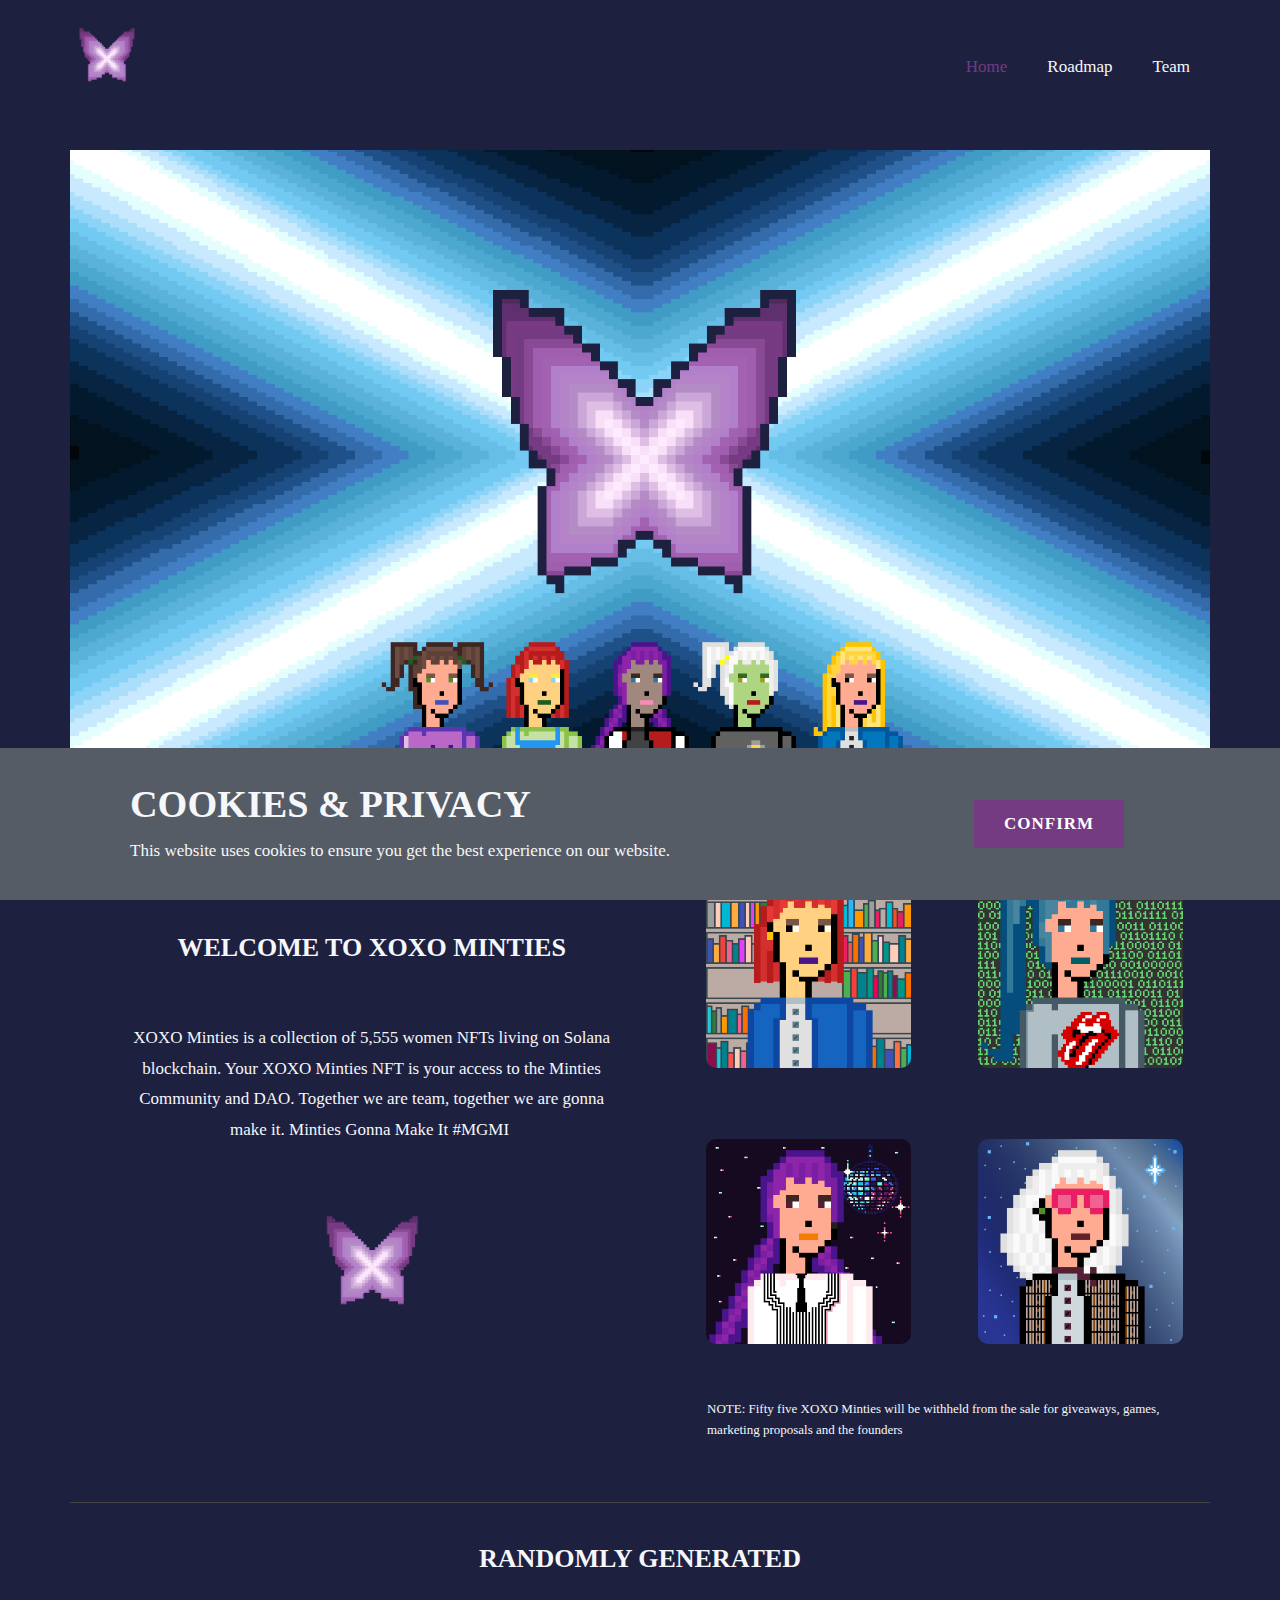
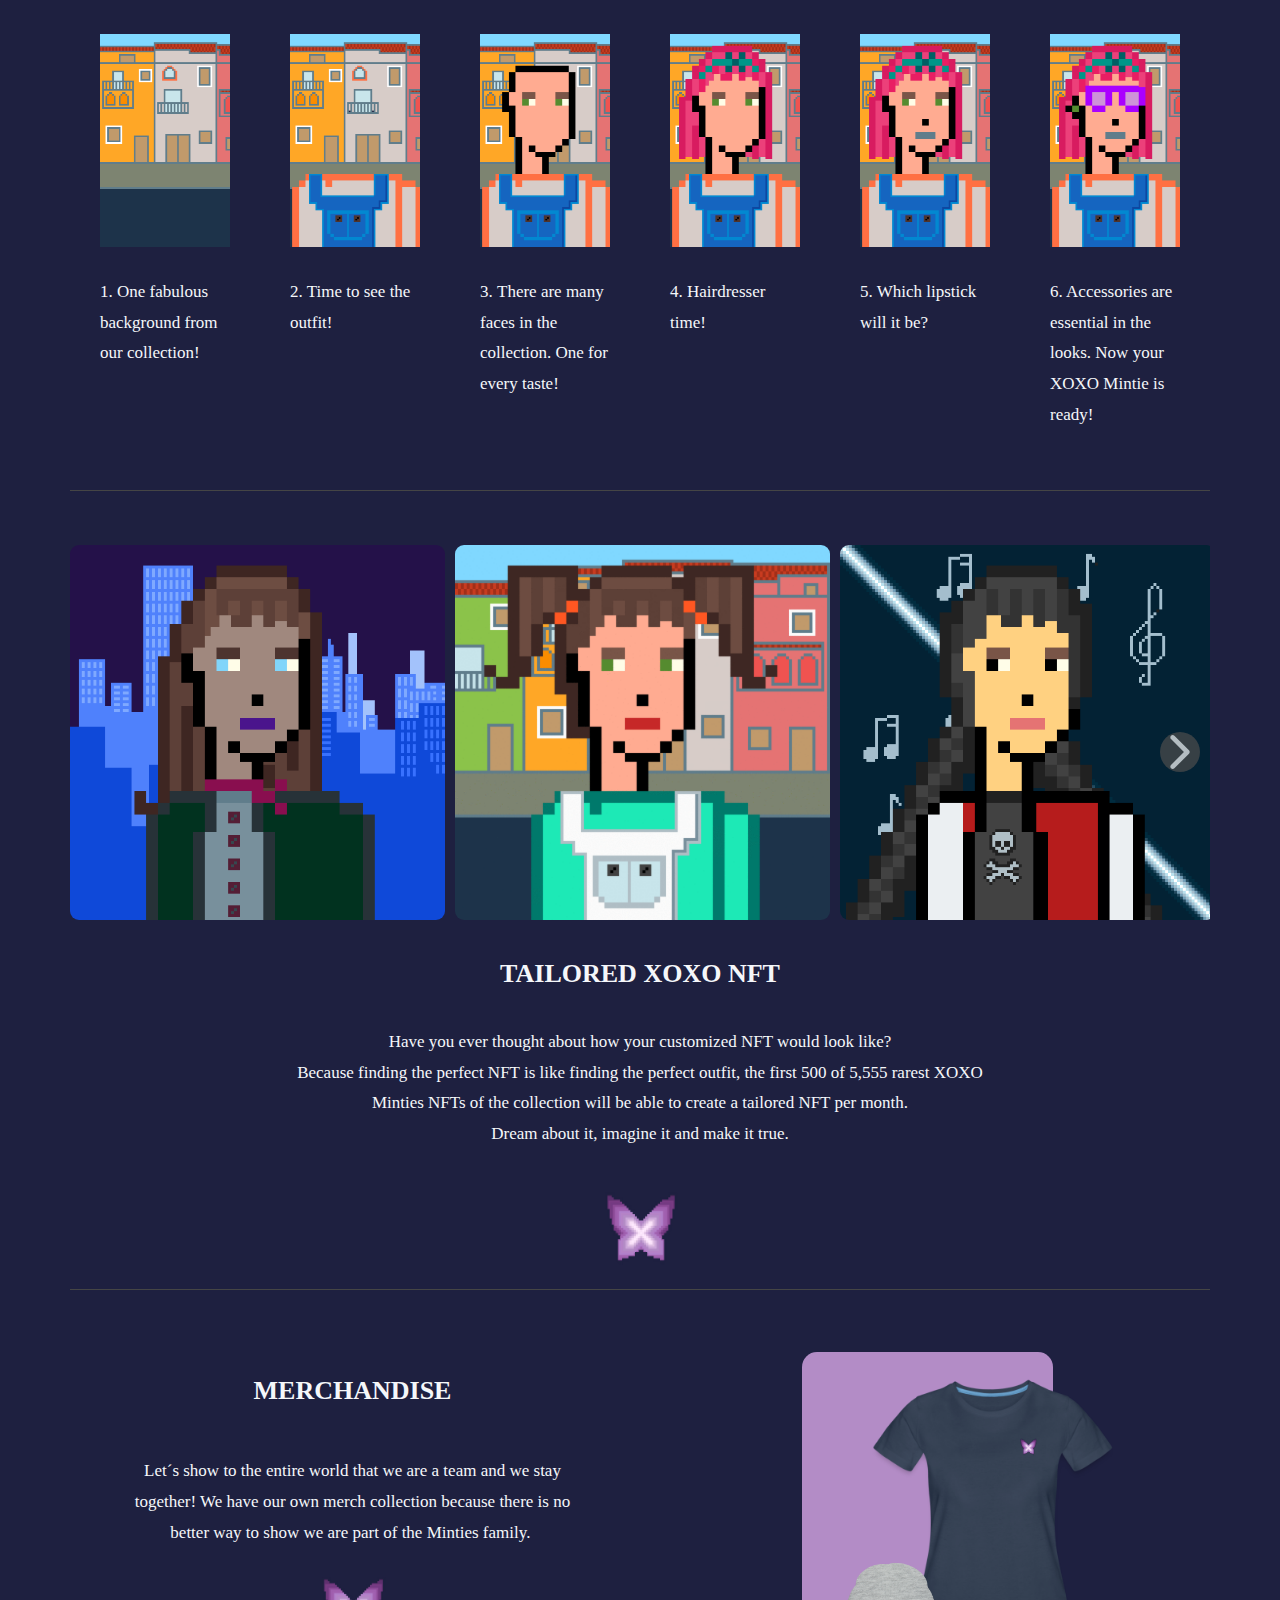
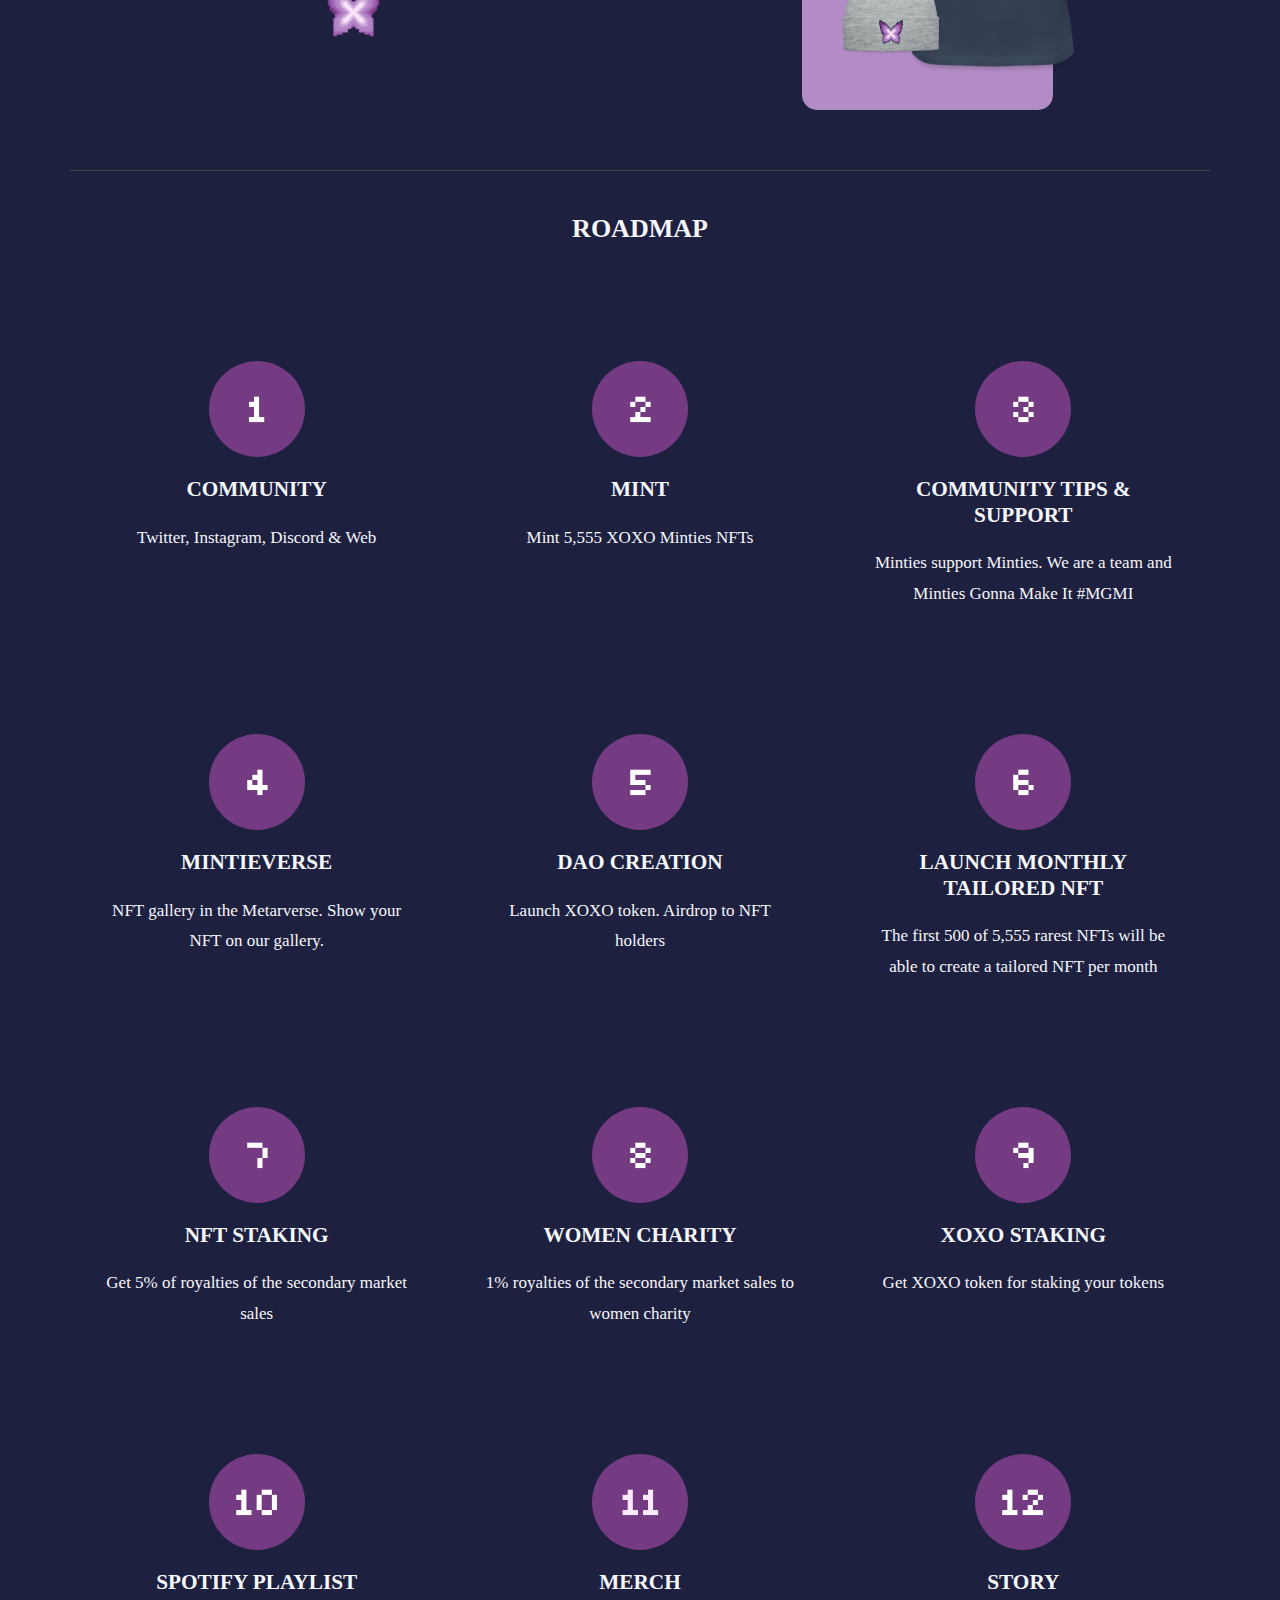
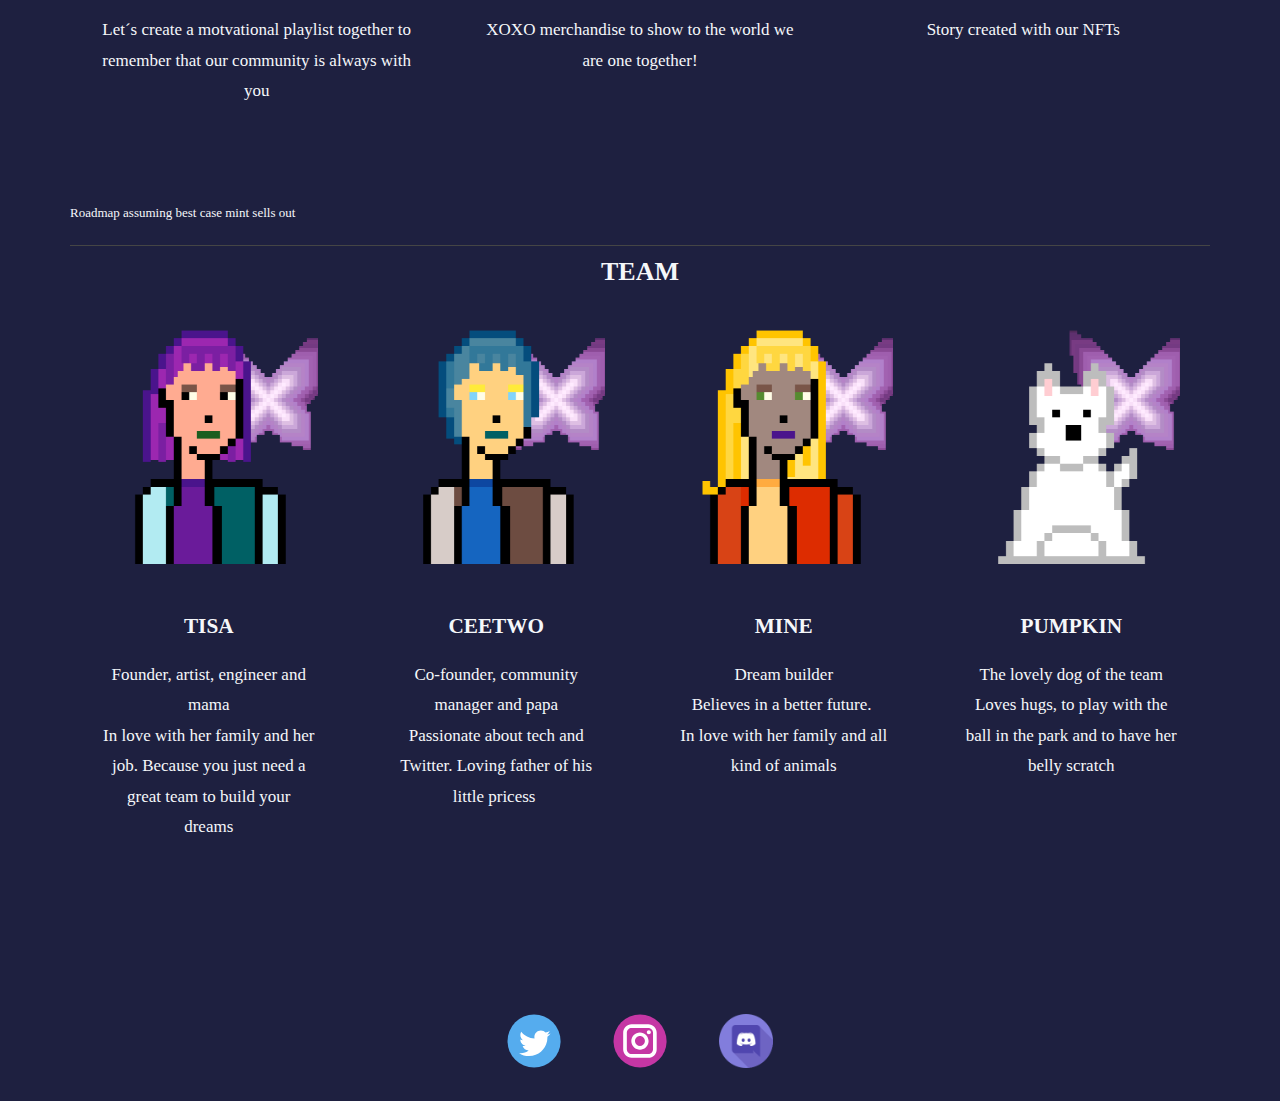
==== commit 12d501f0: "Update index.html" ====
--- a/index.html
+++ b/index.html
@@ -3,7 +3,7 @@
     <meta name="viewport" content="width=device-width, initial-scale=1.0">
     <meta charset="utf-8">
     <meta name="keywords" content="Solana, NFT, XOXO, Minties, NFT Collection, Woman NFT, Women NFT, NFT girls, Web3">
-    <meta name="description" content="​XOXO Minties is a collection of 5,000 women NFTs living on Solana blockchain. Your XOXO Minties NFT is your access to the Minties Community and DAO. Together we are team, together we are gonna make it. Minties Gonna Make It #MGMI">
+    <meta name="description" content="​XOXO Minties is a collection of 5,555 women NFTs living on Solana blockchain. Your XOXO Minties NFT is your access to the Minties Community and DAO. Together we are team, together we are gonna make it. Minties Gonna Make It #MGMI">
     <title>XOXO Minties</title>
     <link rel="stylesheet" href="nicepage.css" media="screen">
 <link rel="stylesheet" href="Index.css" media="screen">
@@ -11,7 +11,7 @@
     <script class="u-script" type="text/javascript" src="nicepage.js" defer=""></script>
     <meta name="generator" content="Nicepage 4.11.3, nicepage.com">
     <meta property="og:title" content="XOXO Minties">
-    <meta property="og:description" content="​XOXO Minties is a collection of 5,000 women NFTs living on Solana blockchain. Your XOXO Minties NFT is your access to the Minties Community and DAO. Together we are team, together we are gonna make it. Minties Gonna Make It #MGMI">
+    <meta property="og:description" content="​XOXO Minties is a collection of 5,555 women NFTs living on Solana blockchain. Your XOXO Minties NFT is your access to the Minties Community and DAO. Together we are team, together we are gonna make it. Minties Gonna Make It #MGMI">
     <meta property="og:image" content="images/pixil-frame-092.png">
     <link rel="icon" href="images/favicon1.png">
     <link id="u-theme-google-font" rel="stylesheet" href="https://fonts.googleapis.com/css?family=Oswald:200,300,400,500,600,700|Montserrat:100,100i,200,200i,300,300i,400,400i,500,500i,600,600i,700,700i,800,800i,900,900i">
@@ -42,7 +42,7 @@
     <meta property="og:type" content="website">
   </head>
   <body data-home-page="Index.html" data-home-page-title="Index" class="u-body u-xl-mode"><header class="u-clearfix u-custom-color-1 u-header u-sticky u-sticky-76f3 u-header" id="sec-8cd7"><div class="u-clearfix u-sheet u-sheet-1">
-        <a href="Index.html#sec-2a46" data-page-id="21057885" class="u-image u-logo u-image-1" data-image-width="1530" data-image-height="1530" title="Home">
+        <a href="Index.html#Home" data-page-id="21057885" class="u-image u-logo u-image-1" data-image-width="1530" data-image-height="1530" title="Home">
           <img src="images/logoweb.png" class="u-logo-image u-logo-image-1">
         </a>
         <nav class="u-menu u-menu-dropdown u-offcanvas u-menu-1" data-responsive-from="XS">
@@ -87,7 +87,7 @@
                 <div class="u-container-layout u-container-layout-1">
                   <h4 class="u-align-center u-text u-text-default u-text-1">WELCOME TO XOXO MINTIES</h4>
                   <p class="u-align-center u-text u-text-2"> XOXO Minties is a collection of 5,555 women NFTs living on Solana blockchain. Your XOXO Minties NFT is your access to the Minties Community and DAO. Together we are team, together we are gonna make it. Minties Gonna Make It #MGMI&nbsp;</p>
-                  <img class="u-image u-image-default u-preserve-proportions u-image-1" src="images/logoweb-15.png" alt="" data-image-width="1530" data-image-height="1530">
+                  <img class="u-image u-image-default u-preserve-proportions u-image-1" src="images/logoweb-6.png" alt="" data-image-width="1530" data-image-height="1530">
                 </div>
               </div>
               <div class="u-container-style u-layout-cell u-size-14 u-layout-cell-2">
@@ -107,7 +107,7 @@
         </div>
         <div class="u-container-style u-group u-shape-rectangle u-group-1">
           <div class="u-container-layout u-container-layout-4">
-            <p class="u-small-text u-text u-text-variant u-text-3">NOTE: Fifty five XOXO will be withheld from the sale for giveaways, games, marketing proposals and the founders&nbsp;</p>
+            <p class="u-small-text u-text u-text-variant u-text-3">NOTE: Fifty five XOXO Minties will be withheld from the sale for giveaways, games, marketing proposals and the founders&nbsp;</p>
           </div>
         </div>
       </div>
@@ -138,19 +138,19 @@
             </div>
             <div class="u-container-style u-list-item u-repeater-item">
               <div class="u-container-layout u-similar-container u-container-layout-4">
-                <img alt="" class="u-expanded-width u-image u-image-default u-image-4" data-image-width="1536" data-image-height="1536" src="images/4-19.png">
+                <img alt="" class="u-expanded-width u-image u-image-default u-image-4" data-image-width="1536" data-image-height="1536" src="images/4.png">
                 <p class="u-text u-text-default u-text-5">4. Hairdresser time!</p>
               </div>
             </div>
             <div class="u-container-style u-list-item u-repeater-item">
               <div class="u-container-layout u-similar-container u-container-layout-5">
-                <img alt="" class="u-expanded-width u-image u-image-default u-image-5" data-image-width="1536" data-image-height="1536" src="images/5-22.png">
+                <img alt="" class="u-expanded-width u-image u-image-default u-image-5" data-image-width="1536" data-image-height="1536" src="images/5.png">
                 <p class="u-text u-text-default u-text-6">5. Which lipstick will it be?</p>
               </div>
             </div>
             <div class="u-container-style u-list-item u-repeater-item">
               <div class="u-container-layout u-similar-container u-container-layout-6">
-                <img alt="" class="u-expanded-width u-image u-image-default u-image-6" data-image-width="1536" data-image-height="1536" src="images/6-21.png">
+                <img alt="" class="u-expanded-width u-image u-image-default u-image-6" data-image-width="1536" data-image-height="1536" src="images/6.png">
                 <p class="u-text u-text-default u-text-7">6. ​Accessories are essential in the looks. Now your XOXO Mintie is ready!</p>
               </div>
             </div>
@@ -207,9 +207,9 @@
           </a>
         </div>
         <h4 class="u-align-center u-text u-text-default u-text-1">tailored xoxo nft</h4>
-        <p class="u-align-center u-text u-text-2">Have you ever thought about how your customized NFT would look like?<br>Because finding the perfect NFT is like finding the perfect outfit, the first 500 of 5,000 rarest XOXO Minties NFTs of the collection will be able to create a tailored NFT per month.<br>Dream about it, imagine it and make it true.
+        <p class="u-align-center u-text u-text-2">Have you ever thought about how your customized NFT would look like?<br>Because finding the perfect NFT is like finding the perfect outfit, the first 500 of 5,555 rarest XOXO Minties NFTs of the collection will be able to create a tailored NFT per month.<br>Dream about it, imagine it and make it true.
         </p>
-        <img class="u-image u-image-default u-preserve-proportions u-image-1" src="images/logoweb-27.png" alt="" data-image-width="1530" data-image-height="1530">
+        <img class="u-image u-image-default u-preserve-proportions u-image-1" src="images/logoweb-24.png" alt="" data-image-width="1530" data-image-height="1530">
         <div class="u-absolute-hcenter u-border-1 u-border-grey-dark-1 u-expanded-width u-line u-line-horizontal u-line-1"></div>
       </div>
     </section>
@@ -222,7 +222,7 @@
                 <div class="u-container-layout u-container-layout-1">
                   <h4 class="u-align-center u-text u-text-default u-text-1">merchandise</h4>
                   <p class="u-align-center u-text u-text-2">Let´s show to the entire world that we are a team and we stay together! We have our own merch collection because there is no better way to show we are part of the Minties family.&nbsp;</p>
-                  <img class="u-image u-image-default u-preserve-proportions u-image-1" src="images/logoweb-31.png" alt="" data-image-width="1530" data-image-height="1530">
+                  <img class="u-image u-image-default u-preserve-proportions u-image-1" src="images/logoweb-25.png" alt="" data-image-width="1530" data-image-height="1530">
                 </div>
               </div>
               <div class="u-container-style u-custom-color-1 u-layout-cell u-right-cell u-size-30 u-size-xs-60 u-layout-cell-2" src="">
@@ -247,61 +247,61 @@
         <div class="u-expanded-width u-list u-list-1">
           <div class="u-repeater u-repeater-1">
             <div class="u-align-center u-container-style u-list-item u-repeater-item">
-              <div class="u-container-layout u-similar-container u-container-layout-1"><span class="u-custom-color-4 u-file-icon u-icon u-icon-circle u-icon-1"><img src="images/4.png" alt=""></span>
+              <div class="u-container-layout u-similar-container u-container-layout-1"><span class="u-custom-color-4 u-file-icon u-icon u-icon-circle u-icon-1"><img src="images/28.png" alt=""></span>
                 <h5 class="u-align-center u-text u-text-palette-5-light-3 u-text-2">community</h5>
                 <p class="u-align-center u-text u-text-3">Twitter, Instagram, Discord &amp; Web</p>
               </div>
             </div>
             <div class="u-align-center u-container-style u-list-item u-repeater-item">
-              <div class="u-container-layout u-similar-container u-container-layout-2"><span class="u-custom-color-4 u-file-icon u-icon u-icon-circle u-icon-2"><img src="images/5.png" alt=""></span>
+              <div class="u-container-layout u-similar-container u-container-layout-2"><span class="u-custom-color-4 u-file-icon u-icon u-icon-circle u-icon-2"><img src="images/29.png" alt=""></span>
                 <h5 class="u-align-center u-text u-text-palette-5-light-3 u-text-4">Mint</h5>
-                <p class="u-align-center u-text u-text-5">Mint 5,000 XOXO Minties NFTs</p>
-              </div>
-            </div>
-            <div class="u-align-center u-container-style u-list-item u-repeater-item">
-              <div class="u-container-layout u-similar-container u-container-layout-3"><span class="u-custom-color-4 u-file-icon u-icon u-icon-circle u-icon-3"><img src="images/6.png" alt=""></span>
+                <p class="u-align-center u-text u-text-5">Mint 5,555 XOXO Minties NFTs</p>
+              </div>
+            </div>
+            <div class="u-align-center u-container-style u-list-item u-repeater-item">
+              <div class="u-container-layout u-similar-container u-container-layout-3"><span class="u-custom-color-4 u-file-icon u-icon u-icon-circle u-icon-3"><img src="images/30.png" alt=""></span>
                 <h5 class="u-align-center u-text u-text-palette-5-light-3 u-text-6">community tips &amp; support</h5>
                 <p class="u-align-center u-text u-text-7">Minties support Minties. We are a team and Minties Gonna Make It #MGMI</p>
               </div>
             </div>
             <div class="u-align-center u-container-style u-list-item u-repeater-item">
-              <div class="u-container-layout u-similar-container u-container-layout-4"><span class="u-custom-color-4 u-file-icon u-icon u-icon-circle u-icon-4"><img src="images/7.png" alt=""></span>
+              <div class="u-container-layout u-similar-container u-container-layout-4"><span class="u-custom-color-4 u-file-icon u-icon u-icon-circle u-icon-4"><img src="images/31-31.png" alt=""></span>
                 <h5 class="u-align-center u-text u-text-palette-5-light-3 u-text-8">mintieverse</h5>
                 <p class="u-align-center u-text u-text-9">NFT gallery in the Metarverse. Show your NFT on our gallery.</p>
               </div>
             </div>
             <div class="u-align-center u-container-style u-list-item u-repeater-item">
-              <div class="u-container-layout u-similar-container u-container-layout-5"><span class="u-custom-color-4 u-file-icon u-icon u-icon-circle u-icon-5"><img src="images/8.png" alt=""></span>
+              <div class="u-container-layout u-similar-container u-container-layout-5"><span class="u-custom-color-4 u-file-icon u-icon u-icon-circle u-icon-5"><img src="images/32.png" alt=""></span>
                 <h5 class="u-align-center u-text u-text-palette-5-light-3 u-text-10">dao creation</h5>
                 <p class="u-align-center u-text u-text-11">Launch XOXO token. Airdrop to NFT holders</p>
               </div>
             </div>
             <div class="u-align-center u-container-style u-list-item u-repeater-item">
-              <div class="u-container-layout u-similar-container u-container-layout-6"><span class="u-custom-color-4 u-file-icon u-icon u-icon-circle u-icon-6"><img src="images/9.png" alt=""></span>
+              <div class="u-container-layout u-similar-container u-container-layout-6"><span class="u-custom-color-4 u-file-icon u-icon u-icon-circle u-icon-6"><img src="images/33.png" alt=""></span>
                 <h5 class="u-align-center u-text u-text-palette-5-light-3 u-text-12">launch monthly tailored nft</h5>
-                <p class="u-align-center u-text u-text-13">The first 500 of 5,000 rarest NFTs will be able to create a tailored NFT per month</p>
-              </div>
-            </div>
-            <div class="u-align-center u-container-style u-list-item u-repeater-item">
-              <div class="u-container-layout u-similar-container u-container-layout-7"><span class="u-custom-color-4 u-file-icon u-icon u-icon-circle u-icon-7"><img src="images/10.png" alt=""></span>
+                <p class="u-align-center u-text u-text-13">The first 500 of 5,555 rarest NFTs will be able to create a tailored NFT per month</p>
+              </div>
+            </div>
+            <div class="u-align-center u-container-style u-list-item u-repeater-item">
+              <div class="u-container-layout u-similar-container u-container-layout-7"><span class="u-custom-color-4 u-file-icon u-icon u-icon-circle u-icon-7"><img src="images/34.png" alt=""></span>
                 <h5 class="u-align-center u-text u-text-palette-5-light-3 u-text-14">nft staking</h5>
                 <p class="u-align-center u-text u-text-15">Get 5% of royalties of the secondary market sales</p>
               </div>
             </div>
             <div class="u-align-center u-container-style u-list-item u-repeater-item">
-              <div class="u-container-layout u-similar-container u-container-layout-8"><span class="u-custom-color-4 u-file-icon u-icon u-icon-circle u-icon-8"><img src="images/11.png" alt=""></span>
+              <div class="u-container-layout u-similar-container u-container-layout-8"><span class="u-custom-color-4 u-file-icon u-icon u-icon-circle u-icon-8"><img src="images/35.png" alt=""></span>
                 <h5 class="u-align-center u-text u-text-palette-5-light-3 u-text-16">women charity</h5>
                 <p class="u-align-center u-text u-text-17">1% royalties of the secondary market sales to women charity</p>
               </div>
             </div>
             <div class="u-align-center u-container-style u-list-item u-repeater-item">
-              <div class="u-container-layout u-similar-container u-container-layout-9"><span class="u-custom-color-4 u-file-icon u-icon u-icon-circle u-icon-9"><img src="images/12.png" alt=""></span>
+              <div class="u-container-layout u-similar-container u-container-layout-9"><span class="u-custom-color-4 u-file-icon u-icon u-icon-circle u-icon-9"><img src="images/36.png" alt=""></span>
                 <h5 class="u-align-center u-text u-text-palette-5-light-3 u-text-18">xoxo staking</h5>
                 <p class="u-align-center u-text u-text-19">Get XOXO token for staking your tokens</p>
               </div>
             </div>
             <div class="u-align-center u-container-style u-list-item u-repeater-item">
-              <div class="u-container-layout u-similar-container u-container-layout-10"><span class="u-custom-color-4 u-file-icon u-icon u-icon-circle u-icon-10"><img src="images/13.png" alt=""></span>
+              <div class="u-container-layout u-similar-container u-container-layout-10"><span class="u-custom-color-4 u-file-icon u-icon u-icon-circle u-icon-10"><img src="images/37.png" alt=""></span>
                 <h5 class="u-align-center u-text u-text-palette-5-light-3 u-text-20">spotify playlist</h5>
                 <p class="u-align-center u-text u-text-21">Let´s create a motvational playlist together to remember that our community is always with you</p>
               </div>
@@ -313,7 +313,7 @@
               </div>
             </div>
             <div class="u-align-center u-container-style u-list-item u-repeater-item">
-              <div class="u-container-layout u-similar-container u-container-layout-12"><span class="u-custom-color-4 u-file-icon u-icon u-icon-circle u-icon-12"><img src="images/14.png" alt=""></span>
+              <div class="u-container-layout u-similar-container u-container-layout-12"><span class="u-custom-color-4 u-file-icon u-icon u-icon-circle u-icon-12"><img src="images/39.png" alt=""></span>
                 <h5 class="u-align-center u-text u-text-palette-5-light-3 u-text-24">story</h5>
                 <p class="u-align-center u-text u-text-25">Story created with our NFTs</p>
               </div>
@@ -527,4 +527,4 @@
   }
 }</style></section>
   
-</body></html>+</body></html>
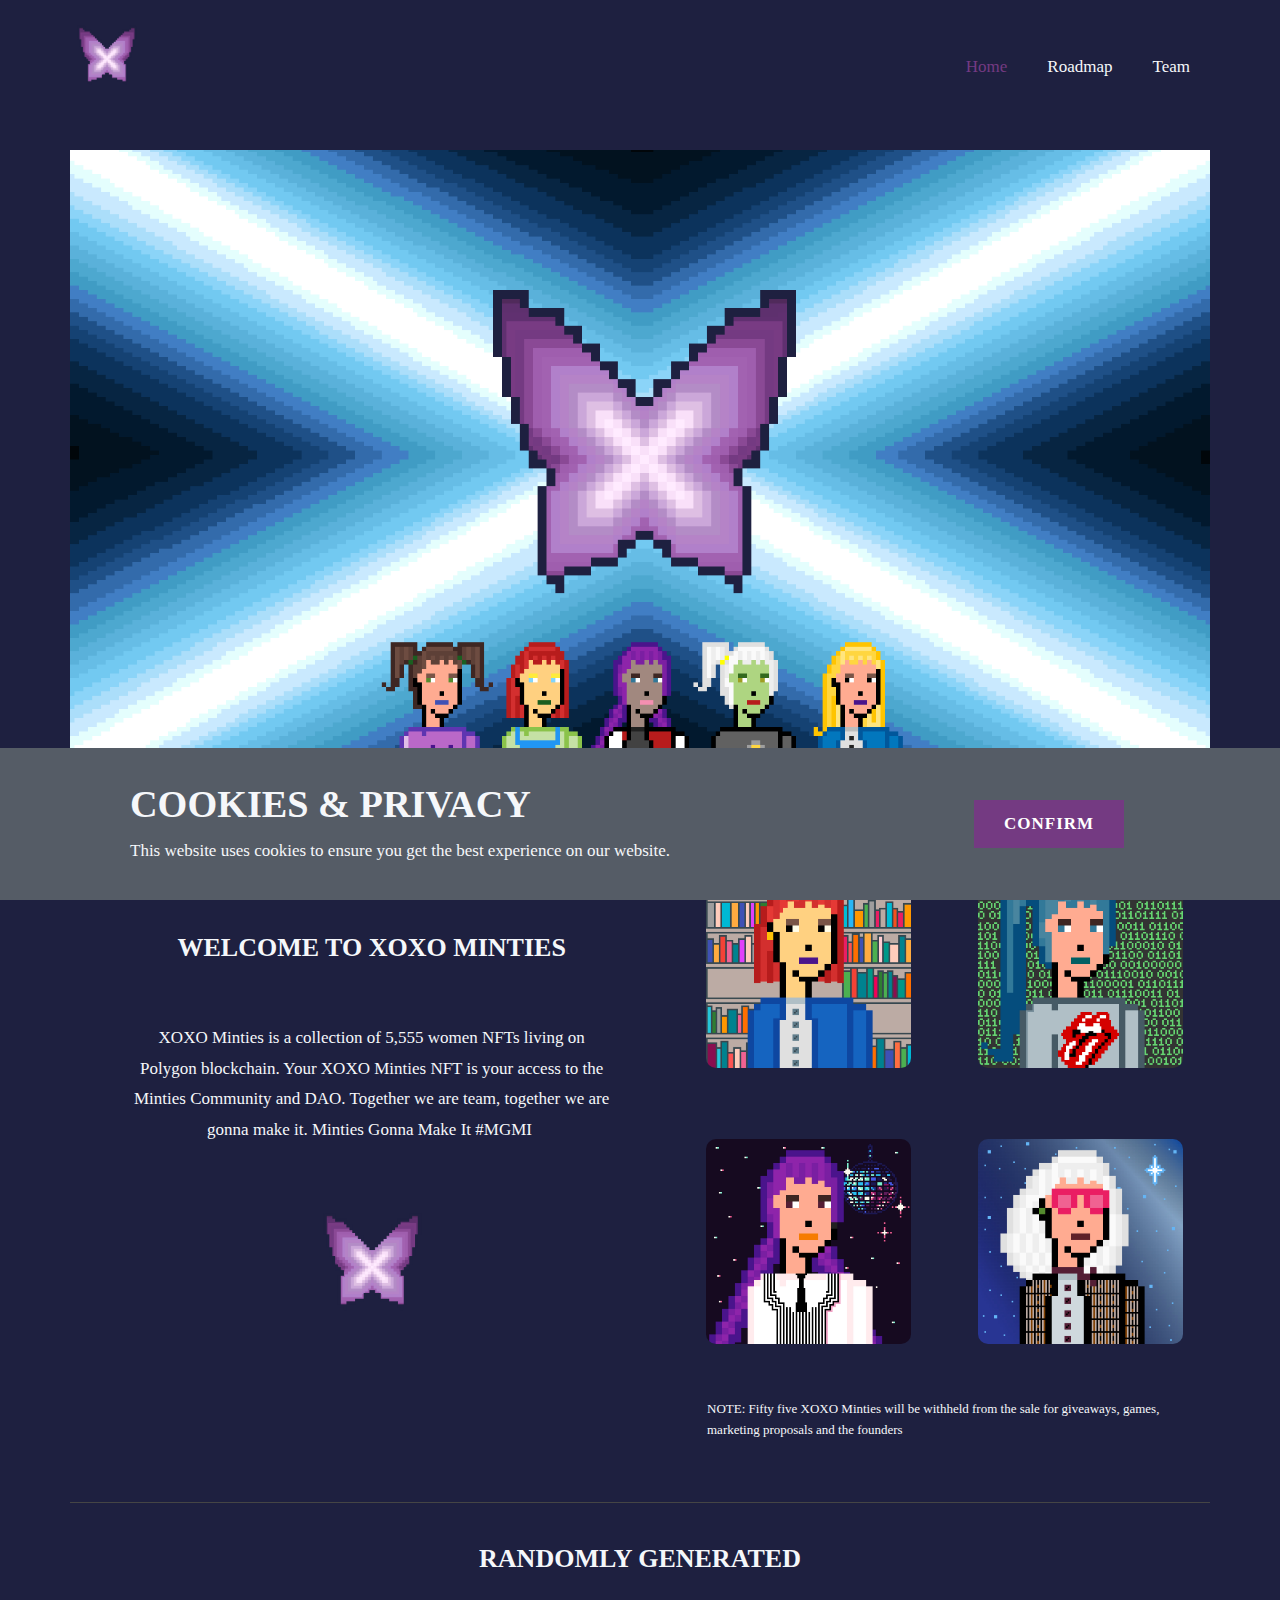
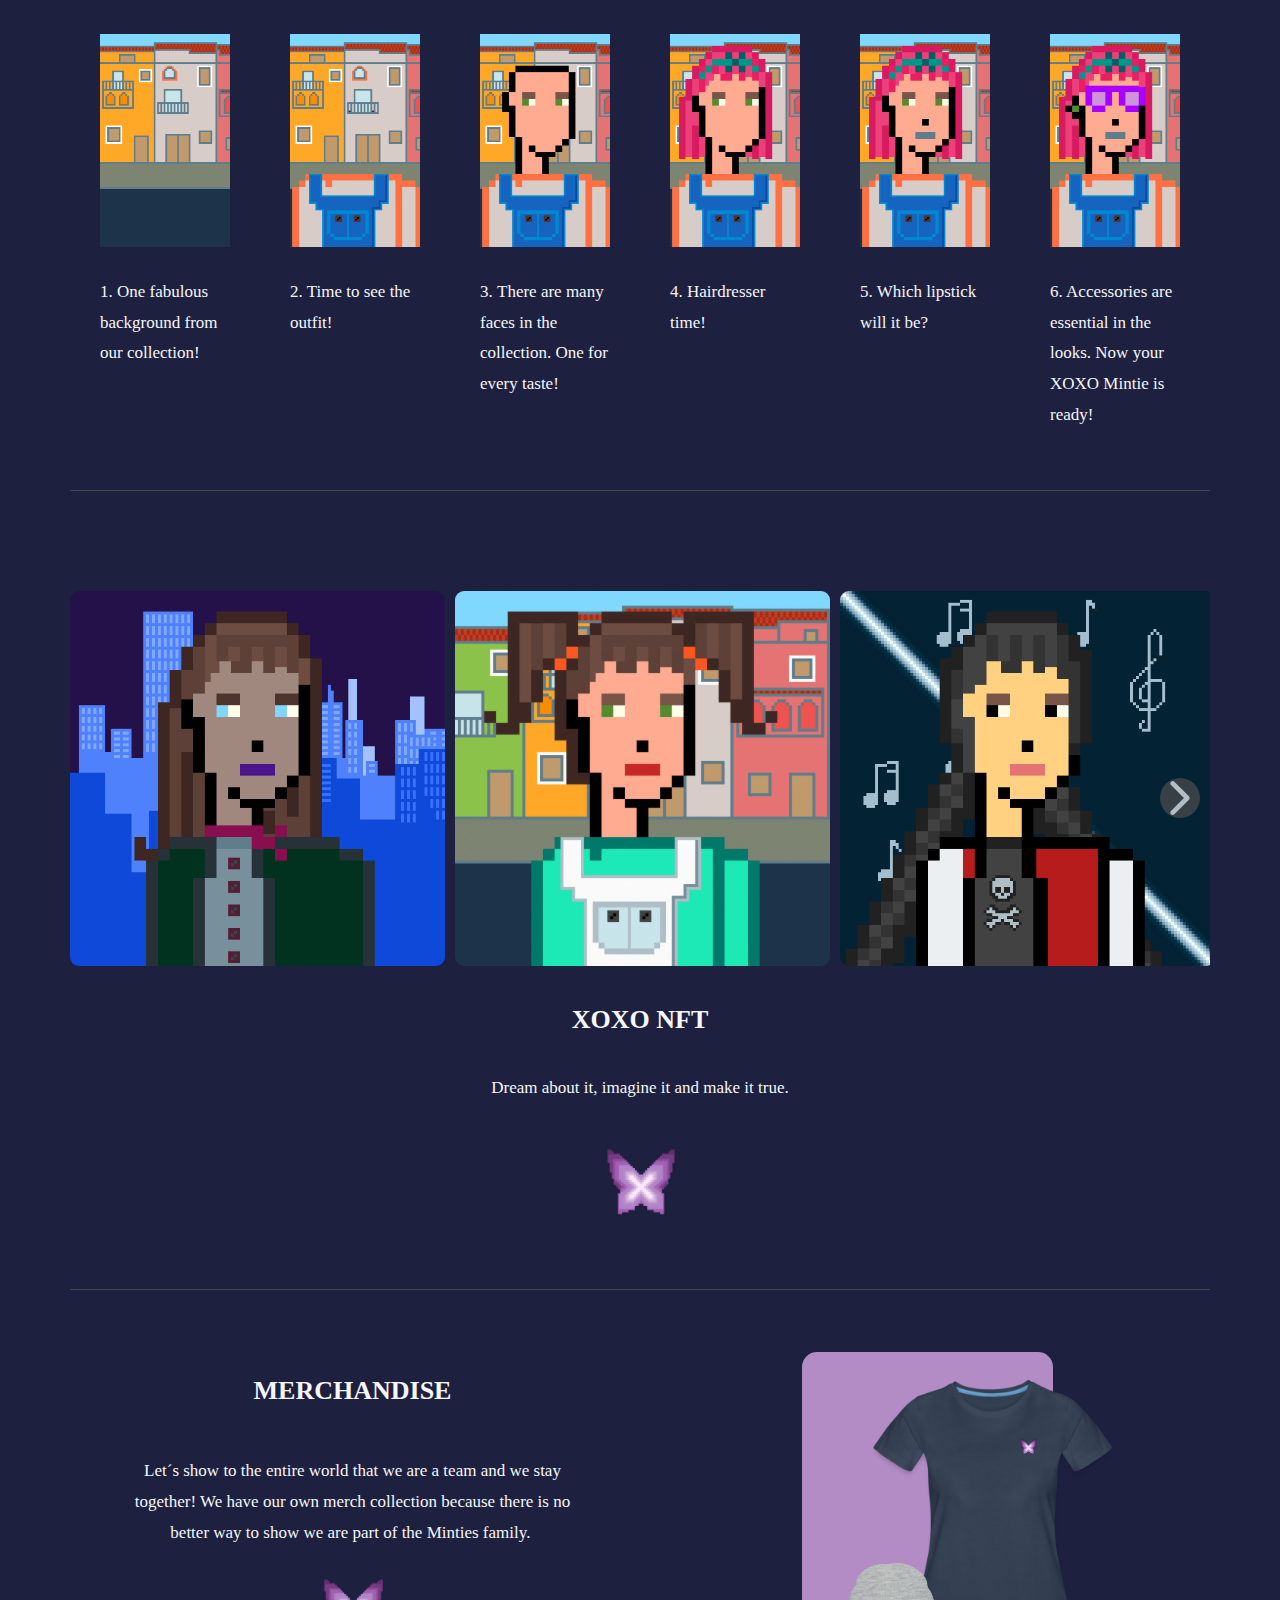
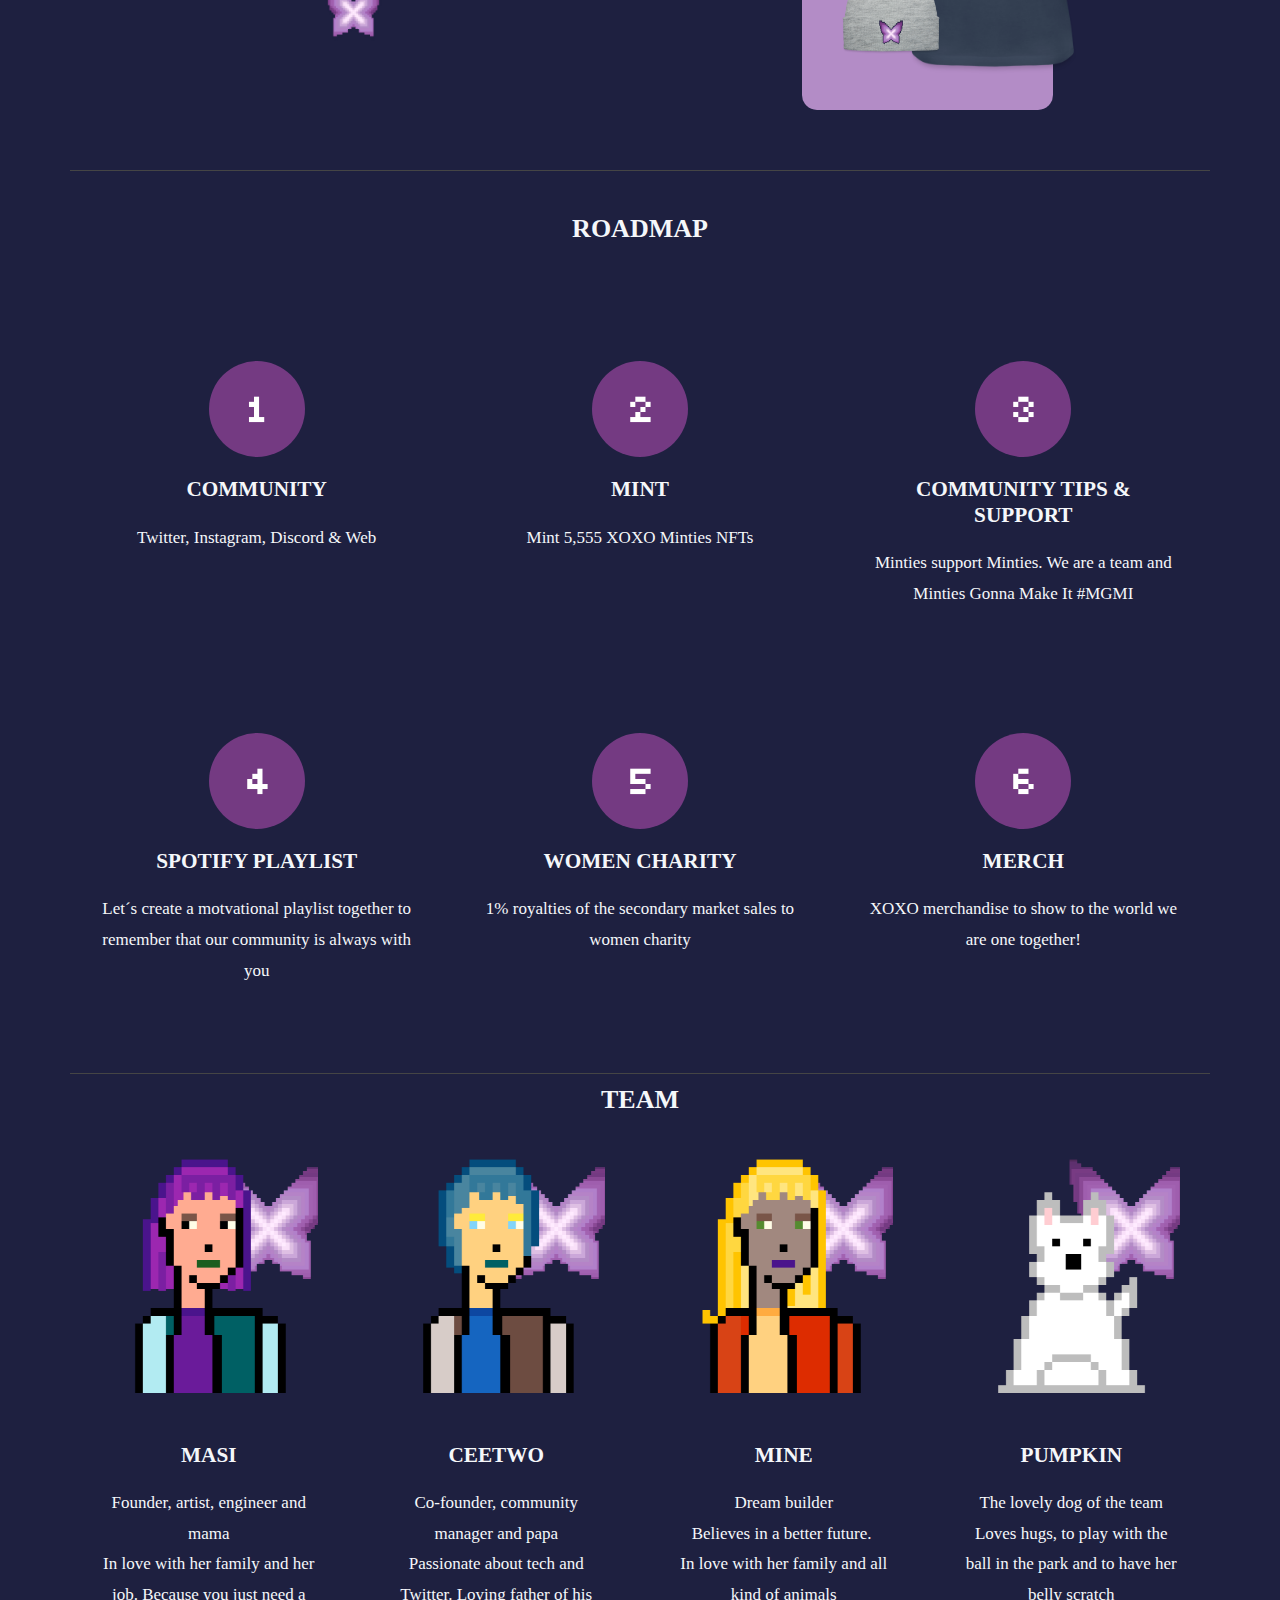
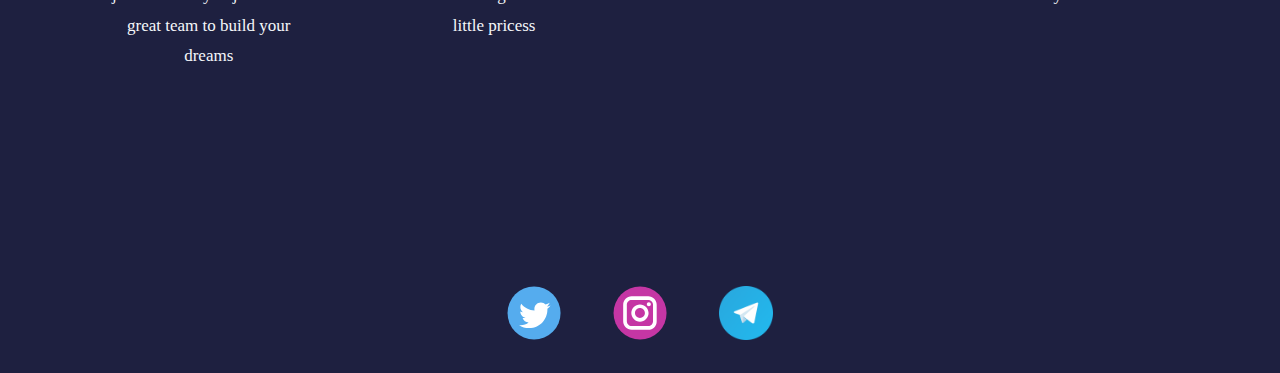
==== commit 0d33363c: "update" ====
--- a/index.html
+++ b/index.html
@@ -1,5 +1,5 @@
 <!DOCTYPE html>
-<html style="font-size: 17px;"><head>
+<html style="font-size: 17px;" lang="es"><head>
     <meta name="viewport" content="width=device-width, initial-scale=1.0">
     <meta charset="utf-8">
     <meta name="keywords" content="Solana, NFT, XOXO, Minties, NFT Collection, Woman NFT, Women NFT, NFT girls, Web3">
@@ -9,9 +9,9 @@
 <link rel="stylesheet" href="Index.css" media="screen">
     <script class="u-script" type="text/javascript" src="jquery.js" defer=""></script>
     <script class="u-script" type="text/javascript" src="nicepage.js" defer=""></script>
-    <meta name="generator" content="Nicepage 4.11.3, nicepage.com">
+    <meta name="generator" content="Nicepage 5.0.7, nicepage.com">
     <meta property="og:title" content="XOXO Minties">
-    <meta property="og:description" content="​XOXO Minties is a collection of 5,555 women NFTs living on Solana blockchain. Your XOXO Minties NFT is your access to the Minties Community and DAO. Together we are team, together we are gonna make it. Minties Gonna Make It #MGMI">
+    <meta property="og:description" content="​XOXO Minties is a collection of 5,000 women NFTs living on Solana blockchain. Your XOXO Minties NFT is your access to the Minties Community and DAO. Together we are team, together we are gonna make it. Minties Gonna Make It #MGMI">
     <meta property="og:image" content="images/pixil-frame-092.png">
     <link rel="icon" href="images/favicon1.png">
     <link id="u-theme-google-font" rel="stylesheet" href="https://fonts.googleapis.com/css?family=Oswald:200,300,400,500,600,700|Montserrat:100,100i,200,200i,300,300i,400,400i,500,500i,600,600i,700,700i,800,800i,900,900i">
@@ -31,7 +31,7 @@
 		"sameAs": [
 				"https://twitter.com/XOXOnftgirls",
 				"https://www.instagram.com/xoxonftwomen",
-				"https://discord.gg/XDC933gfav"
+				"https://t.me/xoxominties"
 		]
 }</script>
     <meta name="theme-color" content="#ad60ee">
@@ -41,11 +41,11 @@
     <meta name="twitter:description" content="XOXO">
     <meta property="og:type" content="website">
   </head>
-  <body data-home-page="Index.html" data-home-page-title="Index" class="u-body u-xl-mode"><header class="u-clearfix u-custom-color-1 u-header u-sticky u-sticky-76f3 u-header" id="sec-8cd7"><div class="u-clearfix u-sheet u-sheet-1">
-        <a href="Index.html#Home" data-page-id="21057885" class="u-image u-logo u-image-1" data-image-width="1530" data-image-height="1530" title="Home">
+  <body data-home-page="Index.html" data-home-page-title="Index" class="u-body u-xl-mode" data-lang="es"><header class="u-clearfix u-custom-color-1 u-header u-sticky u-sticky-76f3 u-header" id="sec-8cd7"><div class="u-clearfix u-sheet u-sheet-1">
+        <a href="Index.html#Home" class="u-image u-logo u-image-1" data-image-width="1530" data-image-height="1530" title="Home">
           <img src="images/logoweb.png" class="u-logo-image u-logo-image-1">
         </a>
-        <nav class="u-menu u-menu-dropdown u-offcanvas u-menu-1" data-responsive-from="XS">
+        <nav class="u-menu u-menu-one-level u-offcanvas u-menu-1" data-responsive-from="XS">
           <div class="menu-collapse u-custom-font u-font-georgia" style="font-size: 1rem; letter-spacing: 0px; font-weight: 400;">
             <a class="u-button-style u-custom-left-right-menu-spacing u-custom-padding-bottom u-custom-text-active-color u-custom-text-color u-custom-text-hover-color u-custom-top-bottom-menu-spacing u-nav-link u-text-active-palette-1-base u-text-hover-palette-2-base" href="#">
               <svg class="u-svg-link" viewBox="0 0 24 24"><use xmlns:xlink="http://www.w3.org/1999/xlink" xlink:href="#menu-hamburger"></use></svg>
@@ -54,18 +54,18 @@
             </a>
           </div>
           <div class="u-custom-menu u-nav-container">
-            <ul class="u-custom-font u-font-georgia u-nav u-unstyled u-nav-1"><li class="u-nav-item"><a class="u-button-style u-nav-link u-text-active-custom-color-4 u-text-hover-palette-1-light-2 u-text-palette-5-light-3" href="Index.html#Home" data-page-id="21057885" style="padding: 10px 20px;">Home</a>
-</li><li class="u-nav-item"><a class="u-button-style u-nav-link u-text-active-custom-color-4 u-text-hover-palette-1-light-2 u-text-palette-5-light-3" href="Index.html#roadmap" data-page-id="21057885" style="padding: 10px 20px;">Roadmap</a>
-</li><li class="u-nav-item"><a class="u-button-style u-nav-link u-text-active-custom-color-4 u-text-hover-palette-1-light-2 u-text-palette-5-light-3" href="Index.html#sec-9bde" data-page-id="21057885" style="padding: 10px 20px;">Team</a>
+            <ul class="u-custom-font u-font-georgia u-nav u-unstyled u-nav-1"><li class="u-nav-item"><a class="u-button-style u-nav-link u-text-active-custom-color-4 u-text-hover-palette-1-light-2 u-text-palette-5-light-3" href="Index.html#Home" style="padding: 10px 20px;">Home</a>
+</li><li class="u-nav-item"><a class="u-button-style u-nav-link u-text-active-custom-color-4 u-text-hover-palette-1-light-2 u-text-palette-5-light-3" href="Index.html#roadmap" style="padding: 10px 20px;">Roadmap</a>
+</li><li class="u-nav-item"><a class="u-button-style u-nav-link u-text-active-custom-color-4 u-text-hover-palette-1-light-2 u-text-palette-5-light-3" href="Index.html#sec-9bde" style="padding: 10px 20px;">Team</a>
 </li></ul>
           </div>
           <div class="u-custom-menu u-nav-container-collapse">
             <div class="u-black u-container-style u-inner-container-layout u-opacity u-opacity-95 u-sidenav">
               <div class="u-inner-container-layout u-sidenav-overflow">
                 <div class="u-menu-close"></div>
-                <ul class="u-align-center u-nav u-popupmenu-items u-unstyled u-nav-2"><li class="u-nav-item"><a class="u-button-style u-nav-link" href="Index.html#Home" data-page-id="21057885">Home</a>
-</li><li class="u-nav-item"><a class="u-button-style u-nav-link" href="Index.html#roadmap" data-page-id="21057885">Roadmap</a>
-</li><li class="u-nav-item"><a class="u-button-style u-nav-link" href="Index.html#sec-9bde" data-page-id="21057885">Team</a>
+                <ul class="u-align-center u-nav u-popupmenu-items u-unstyled u-nav-2"><li class="u-nav-item"><a class="u-button-style u-nav-link" href="Index.html#Home">Home</a>
+</li><li class="u-nav-item"><a class="u-button-style u-nav-link" href="Index.html#roadmap">Roadmap</a>
+</li><li class="u-nav-item"><a class="u-button-style u-nav-link" href="Index.html#sec-9bde">Team</a>
 </li></ul>
               </div>
             </div>
@@ -86,8 +86,8 @@
               <div class="u-container-style u-layout-cell u-left-cell u-size-32 u-size-xs-60 u-layout-cell-1" src="">
                 <div class="u-container-layout u-container-layout-1">
                   <h4 class="u-align-center u-text u-text-default u-text-1">WELCOME TO XOXO MINTIES</h4>
-                  <p class="u-align-center u-text u-text-2"> XOXO Minties is a collection of 5,555 women NFTs living on Solana blockchain. Your XOXO Minties NFT is your access to the Minties Community and DAO. Together we are team, together we are gonna make it. Minties Gonna Make It #MGMI&nbsp;</p>
-                  <img class="u-image u-image-default u-preserve-proportions u-image-1" src="images/logoweb-6.png" alt="" data-image-width="1530" data-image-height="1530">
+                  <p class="u-align-center u-text u-text-2"> XOXO Minties is a collection of 5,555 women NFTs living on Polygon blockchain. Your XOXO Minties NFT is your access to the Minties Community and DAO. Together we are team, together we are gonna make it. Minties Gonna Make It #MGMI&nbsp;</p>
+                  <img class="u-image u-image-default u-preserve-proportions u-image-1" src="images/logoweb.png" alt="" data-image-width="1530" data-image-height="1530">
                 </div>
               </div>
               <div class="u-container-style u-layout-cell u-size-14 u-layout-cell-2">
@@ -206,10 +206,9 @@
             </span>
           </a>
         </div>
-        <h4 class="u-align-center u-text u-text-default u-text-1">tailored xoxo nft</h4>
-        <p class="u-align-center u-text u-text-2">Have you ever thought about how your customized NFT would look like?<br>Because finding the perfect NFT is like finding the perfect outfit, the first 500 of 5,555 rarest XOXO Minties NFTs of the collection will be able to create a tailored NFT per month.<br>Dream about it, imagine it and make it true.
-        </p>
-        <img class="u-image u-image-default u-preserve-proportions u-image-1" src="images/logoweb-24.png" alt="" data-image-width="1530" data-image-height="1530">
+        <h4 class="u-align-center u-text u-text-default u-text-1">xoxo nft</h4>
+        <p class="u-align-center u-text u-text-2">Dream about it, imagine it and make it true.</p>
+        <img class="u-image u-image-default u-preserve-proportions u-image-1" src="images/logoweb.png" alt="" data-image-width="1530" data-image-height="1530">
         <div class="u-absolute-hcenter u-border-1 u-border-grey-dark-1 u-expanded-width u-line u-line-horizontal u-line-1"></div>
       </div>
     </section>
@@ -222,7 +221,7 @@
                 <div class="u-container-layout u-container-layout-1">
                   <h4 class="u-align-center u-text u-text-default u-text-1">merchandise</h4>
                   <p class="u-align-center u-text u-text-2">Let´s show to the entire world that we are a team and we stay together! We have our own merch collection because there is no better way to show we are part of the Minties family.&nbsp;</p>
-                  <img class="u-image u-image-default u-preserve-proportions u-image-1" src="images/logoweb-25.png" alt="" data-image-width="1530" data-image-height="1530">
+                  <img class="u-image u-image-default u-preserve-proportions u-image-1" src="images/logoweb.png" alt="" data-image-width="1530" data-image-height="1530">
                 </div>
               </div>
               <div class="u-container-style u-custom-color-1 u-layout-cell u-right-cell u-size-30 u-size-xs-60 u-layout-cell-2" src="">
@@ -247,75 +246,39 @@
         <div class="u-expanded-width u-list u-list-1">
           <div class="u-repeater u-repeater-1">
             <div class="u-align-center u-container-style u-list-item u-repeater-item">
-              <div class="u-container-layout u-similar-container u-container-layout-1"><span class="u-custom-color-4 u-file-icon u-icon u-icon-circle u-icon-1"><img src="images/28.png" alt=""></span>
+              <div class="u-container-layout u-similar-container u-container-layout-1"><span class="u-custom-color-4 u-file-icon u-icon u-icon-circle u-icon-1"><img src="images/pixil-layer-Layer8-f5f93197.png" alt=""></span>
                 <h5 class="u-align-center u-text u-text-palette-5-light-3 u-text-2">community</h5>
                 <p class="u-align-center u-text u-text-3">Twitter, Instagram, Discord &amp; Web</p>
               </div>
             </div>
             <div class="u-align-center u-container-style u-list-item u-repeater-item">
-              <div class="u-container-layout u-similar-container u-container-layout-2"><span class="u-custom-color-4 u-file-icon u-icon u-icon-circle u-icon-2"><img src="images/29.png" alt=""></span>
+              <div class="u-container-layout u-similar-container u-container-layout-2"><span class="u-custom-color-4 u-file-icon u-icon u-icon-circle u-icon-2"><img src="images/pixil-layer-22-b9edea0b.png" alt=""></span>
                 <h5 class="u-align-center u-text u-text-palette-5-light-3 u-text-4">Mint</h5>
                 <p class="u-align-center u-text u-text-5">Mint 5,555 XOXO Minties NFTs</p>
               </div>
             </div>
             <div class="u-align-center u-container-style u-list-item u-repeater-item">
-              <div class="u-container-layout u-similar-container u-container-layout-3"><span class="u-custom-color-4 u-file-icon u-icon u-icon-circle u-icon-3"><img src="images/30.png" alt=""></span>
+              <div class="u-container-layout u-similar-container u-container-layout-3"><span class="u-custom-color-4 u-file-icon u-icon u-icon-circle u-icon-3"><img src="images/pixil-layer-23-7006c5a6.png" alt=""></span>
                 <h5 class="u-align-center u-text u-text-palette-5-light-3 u-text-6">community tips &amp; support</h5>
                 <p class="u-align-center u-text u-text-7">Minties support Minties. We are a team and Minties Gonna Make It #MGMI</p>
               </div>
             </div>
             <div class="u-align-center u-container-style u-list-item u-repeater-item">
-              <div class="u-container-layout u-similar-container u-container-layout-4"><span class="u-custom-color-4 u-file-icon u-icon u-icon-circle u-icon-4"><img src="images/31-31.png" alt=""></span>
-                <h5 class="u-align-center u-text u-text-palette-5-light-3 u-text-8">mintieverse</h5>
-                <p class="u-align-center u-text u-text-9">NFT gallery in the Metarverse. Show your NFT on our gallery.</p>
-              </div>
-            </div>
-            <div class="u-align-center u-container-style u-list-item u-repeater-item">
-              <div class="u-container-layout u-similar-container u-container-layout-5"><span class="u-custom-color-4 u-file-icon u-icon u-icon-circle u-icon-5"><img src="images/32.png" alt=""></span>
-                <h5 class="u-align-center u-text u-text-palette-5-light-3 u-text-10">dao creation</h5>
-                <p class="u-align-center u-text u-text-11">Launch XOXO token. Airdrop to NFT holders</p>
-              </div>
-            </div>
-            <div class="u-align-center u-container-style u-list-item u-repeater-item">
-              <div class="u-container-layout u-similar-container u-container-layout-6"><span class="u-custom-color-4 u-file-icon u-icon u-icon-circle u-icon-6"><img src="images/33.png" alt=""></span>
-                <h5 class="u-align-center u-text u-text-palette-5-light-3 u-text-12">launch monthly tailored nft</h5>
-                <p class="u-align-center u-text u-text-13">The first 500 of 5,555 rarest NFTs will be able to create a tailored NFT per month</p>
-              </div>
-            </div>
-            <div class="u-align-center u-container-style u-list-item u-repeater-item">
-              <div class="u-container-layout u-similar-container u-container-layout-7"><span class="u-custom-color-4 u-file-icon u-icon u-icon-circle u-icon-7"><img src="images/34.png" alt=""></span>
-                <h5 class="u-align-center u-text u-text-palette-5-light-3 u-text-14">nft staking</h5>
-                <p class="u-align-center u-text u-text-15">Get 5% of royalties of the secondary market sales</p>
-              </div>
-            </div>
-            <div class="u-align-center u-container-style u-list-item u-repeater-item">
-              <div class="u-container-layout u-similar-container u-container-layout-8"><span class="u-custom-color-4 u-file-icon u-icon u-icon-circle u-icon-8"><img src="images/35.png" alt=""></span>
-                <h5 class="u-align-center u-text u-text-palette-5-light-3 u-text-16">women charity</h5>
-                <p class="u-align-center u-text u-text-17">1% royalties of the secondary market sales to women charity</p>
-              </div>
-            </div>
-            <div class="u-align-center u-container-style u-list-item u-repeater-item">
-              <div class="u-container-layout u-similar-container u-container-layout-9"><span class="u-custom-color-4 u-file-icon u-icon u-icon-circle u-icon-9"><img src="images/36.png" alt=""></span>
-                <h5 class="u-align-center u-text u-text-palette-5-light-3 u-text-18">xoxo staking</h5>
-                <p class="u-align-center u-text u-text-19">Get XOXO token for staking your tokens</p>
-              </div>
-            </div>
-            <div class="u-align-center u-container-style u-list-item u-repeater-item">
-              <div class="u-container-layout u-similar-container u-container-layout-10"><span class="u-custom-color-4 u-file-icon u-icon u-icon-circle u-icon-10"><img src="images/37.png" alt=""></span>
-                <h5 class="u-align-center u-text u-text-palette-5-light-3 u-text-20">spotify playlist</h5>
-                <p class="u-align-center u-text u-text-21">Let´s create a motvational playlist together to remember that our community is always with you</p>
-              </div>
-            </div>
-            <div class="u-align-center u-container-style u-list-item u-repeater-item">
-              <div class="u-container-layout u-similar-container u-container-layout-11"><span class="u-custom-color-4 u-file-icon u-icon u-icon-circle u-icon-11"><img src="images/pixil-layer-214.png" alt=""></span>
-                <h5 class="u-align-center u-text u-text-palette-5-light-3 u-text-22">merch</h5>
-                <p class="u-align-center u-text u-text-23">XOXO merchandise to show to the world we are one together!</p>
-              </div>
-            </div>
-            <div class="u-align-center u-container-style u-list-item u-repeater-item">
-              <div class="u-container-layout u-similar-container u-container-layout-12"><span class="u-custom-color-4 u-file-icon u-icon u-icon-circle u-icon-12"><img src="images/39.png" alt=""></span>
-                <h5 class="u-align-center u-text u-text-palette-5-light-3 u-text-24">story</h5>
-                <p class="u-align-center u-text u-text-25">Story created with our NFTs</p>
+              <div class="u-container-layout u-similar-container u-container-layout-4"><span class="u-custom-color-4 u-file-icon u-icon u-icon-circle u-icon-4"><img src="images/pixil-layer-24-4da92671.png" alt=""></span>
+                <h5 class="u-align-center u-text u-text-palette-5-light-3 u-text-8"> spotify playlist</h5>
+                <p class="u-align-center u-text u-text-9"> Let´s create a motvational playlist together to remember that our community is always with you</p>
+              </div>
+            </div>
+            <div class="u-align-center u-container-style u-list-item u-repeater-item">
+              <div class="u-container-layout u-similar-container u-container-layout-5"><span class="u-custom-color-4 u-file-icon u-icon u-icon-circle u-icon-5"><img src="images/pixil-layer-25-05cb2d1c.png" alt=""></span>
+                <h5 class="u-align-center u-text u-text-palette-5-light-3 u-text-10"> women charity</h5>
+                <p class="u-align-center u-text u-text-11"> 1% royalties of the secondary market sales to women charity</p>
+              </div>
+            </div>
+            <div class="u-align-center u-container-style u-list-item u-repeater-item">
+              <div class="u-container-layout u-similar-container u-container-layout-6"><span class="u-custom-color-4 u-file-icon u-icon u-icon-circle u-icon-6"><img src="images/pixil-layer-26-bca659c7.png" alt=""></span>
+                <h5 class="u-align-center u-text u-text-palette-5-light-3 u-text-12"> merch</h5>
+                <p class="u-align-center u-text u-text-13"> XOXO merchandise to show to the world we are one together!</p>
               </div>
             </div>
           </div>
@@ -324,40 +287,39 @@
     </section>
     <section class="u-align-center u-clearfix u-custom-color-1 u-section-7" id="sec-9bde">
       <div class="u-clearfix u-sheet u-sheet-1">
-        <p class="u-align-left u-text u-text-default u-text-1">Roadmap assuming best case mint sells out</p>
         <div class="u-border-1 u-border-grey-dark-1 u-expanded-width u-line u-line-horizontal u-line-1"></div>
-        <h4 class="u-text u-text-default u-text-2">TEAM</h4>
+        <h4 class="u-text u-text-default u-text-1">TEAM</h4>
         <div class="u-expanded-width u-list u-list-1">
           <div class="u-repeater u-repeater-1">
             <div class="u-align-center u-container-style u-list-item u-repeater-item">
               <div class="u-container-layout u-similar-container u-valign-top u-container-layout-1">
                 <img alt="" class="u-image u-image-default u-image-1" data-image-width="1536" data-image-height="1536" src="images/tisi-fin.png">
-                <h5 class="u-text u-text-3">tisa</h5>
-                <p class="u-text u-text-4">Founder, artist, engineer and mama<br>In love with her family and her job. Because you just need a great team to build your dreams
+                <h5 class="u-text u-text-2">Masi</h5>
+                <p class="u-text u-text-3">Founder, artist, engineer and mama<br>In love with her family and her job. Because you just need a great team to build your dreams
                 </p>
               </div>
             </div>
             <div class="u-align-center u-container-style u-list-item u-repeater-item">
               <div class="u-container-layout u-similar-container u-valign-top u-container-layout-2">
                 <img alt="" class="u-image u-image-default u-image-2" data-image-width="1536" data-image-height="1536" src="images/ceetwo-fin.png">
-                <h5 class="u-text u-text-5">ceetwo</h5>
-                <p class="u-text u-text-6">Co-founder, community manager and papa<br>Passionate about tech and Twitter. Loving father of his little pricess&nbsp;
+                <h5 class="u-text u-text-4">ceetwo</h5>
+                <p class="u-text u-text-5">Co-founder, community manager and papa<br>Passionate about tech and Twitter. Loving father of his little pricess&nbsp;
                 </p>
               </div>
             </div>
             <div class="u-align-center u-container-style u-list-item u-repeater-item">
               <div class="u-container-layout u-similar-container u-valign-top u-container-layout-3">
                 <img alt="" class="u-image u-image-default u-image-3" data-image-width="1536" data-image-height="1536" src="images/mine-fin.png">
-                <h5 class="u-text u-text-7">mine</h5>
-                <p class="u-text u-text-8">Dream builder<br>Believes in a better future.&nbsp;<br>In love with her family and all kind of animals
+                <h5 class="u-text u-text-6">mine</h5>
+                <p class="u-text u-text-7">Dream builder<br>Believes in a better future.&nbsp;<br>In love with her family and all kind of animals
                 </p>
               </div>
             </div>
             <div class="u-align-center u-container-style u-list-item u-repeater-item">
               <div class="u-container-layout u-similar-container u-valign-top u-container-layout-4">
                 <img alt="" class="u-image u-image-default u-image-4" data-image-width="1536" data-image-height="1536" src="images/pooka-fin.png">
-                <h5 class="u-text u-text-9">pumpkin</h5>
-                <p class="u-text u-text-10">The lovely dog of the team<br>Loves hugs, to play with the ball in the park and to have her belly scratch
+                <h5 class="u-text u-text-8">pumpkin</h5>
+                <p class="u-text u-text-9">The lovely dog of the team<br>Loves hugs, to play with the ball in the park and to have her belly scratch
                 </p>
               </div>
             </div>
@@ -380,7 +342,7 @@
             C90.6,29.1,82.7,21.3,73.1,21.3z M83,73.3c0,5.5-4.5,9.9-9.9,9.9H38.6c-5.5,0-9.9-4.5-9.9-9.9V38.8c0-5.5,4.5-9.9,9.9-9.9h34.5
             c5.5,0,9.9,4.5,9.9,9.9V73.3z"></path></svg></span>
           </a>
-          <a class="u-social-url" target="_blank" data-type="Custom" title="Discord" href="https://discord.gg/XDC933gfav"><span class="u-file-icon u-icon u-social-custom u-social-icon u-icon-3"><img src="images/9063611.png" alt=""></span>
+          <a class="u-social-url" target="_blank" data-type="Custom" title="Telegram" href="https://t.me/xoxominties"><span class="u-file-icon u-icon u-social-custom u-social-icon u-icon-3"><img src="images/4401433.png" alt=""></span>
           </a>
         </div>
       </div></footer><section class="u-align-center u-clearfix u-cookies-consent u-palette-5-dark-2 u-cookies-consent" id="sec-ba7a">
@@ -527,4 +489,4 @@
   }
 }</style></section>
   
-</body></html>
+</body></html>--- a/nicepage.css
+++ b/nicepage.css
@@ -361,6 +361,12 @@
       margin: 5px 0 5px 5px;
       max-width: calc(100% - 5px); }
 /*end-commonstyles library*/@charset "UTF-8";
+.u-hidden-block {
+  visibility: hidden!important;
+}
+.u-locked-block {
+  pointer-events: none!important;
+}
 /*! normalize.css v4.1.1 | MIT License | github.com/necolas/normalize.css */
 html {
   font-family: sans-serif;
@@ -517,6 +523,13 @@
 }
 textarea {
   overflow: auto;
+  outline: none;
+}
+button,
+select,
+input,
+textarea {
+  outline: none;
 }
 [type="checkbox"],
 [type="radio"] {
@@ -1211,6 +1224,9 @@
   margin-bottom: 50px;
   padding-left: 50px;
 }
+.u-form-vertical.u-form-spacing-50 .u-form-group.u-form-line {
+  margin-left: 50px;
+}
 .u-form-vertical.u-form-spacing-49 {
   margin-left: -49px;
   width: calc(100% +  49px);
@@ -1219,6 +1235,9 @@
   margin-bottom: 49px;
   padding-left: 49px;
 }
+.u-form-vertical.u-form-spacing-49 .u-form-group.u-form-line {
+  margin-left: 49px;
+}
 .u-form-vertical.u-form-spacing-48 {
   margin-left: -48px;
   width: calc(100% +  48px);
@@ -1227,6 +1246,9 @@
   margin-bottom: 48px;
   padding-left: 48px;
 }
+.u-form-vertical.u-form-spacing-48 .u-form-group.u-form-line {
+  margin-left: 48px;
+}
 .u-form-vertical.u-form-spacing-47 {
   margin-left: -47px;
   width: calc(100% +  47px);
@@ -1235,6 +1257,9 @@
   margin-bottom: 47px;
   padding-left: 47px;
 }
+.u-form-vertical.u-form-spacing-47 .u-form-group.u-form-line {
+  margin-left: 47px;
+}
 .u-form-vertical.u-form-spacing-46 {
   margin-left: -46px;
   width: calc(100% +  46px);
@@ -1243,6 +1268,9 @@
   margin-bottom: 46px;
   padding-left: 46px;
 }
+.u-form-vertical.u-form-spacing-46 .u-form-group.u-form-line {
+  margin-left: 46px;
+}
 .u-form-vertical.u-form-spacing-45 {
   margin-left: -45px;
   width: calc(100% +  45px);
@@ -1251,6 +1279,9 @@
   margin-bottom: 45px;
   padding-left: 45px;
 }
+.u-form-vertical.u-form-spacing-45 .u-form-group.u-form-line {
+  margin-left: 45px;
+}
 .u-form-vertical.u-form-spacing-44 {
   margin-left: -44px;
   width: calc(100% +  44px);
@@ -1259,6 +1290,9 @@
   margin-bottom: 44px;
   padding-left: 44px;
 }
+.u-form-vertical.u-form-spacing-44 .u-form-group.u-form-line {
+  margin-left: 44px;
+}
 .u-form-vertical.u-form-spacing-43 {
   margin-left: -43px;
   width: calc(100% +  43px);
@@ -1267,6 +1301,9 @@
   margin-bottom: 43px;
   padding-left: 43px;
 }
+.u-form-vertical.u-form-spacing-43 .u-form-group.u-form-line {
+  margin-left: 43px;
+}
 .u-form-vertical.u-form-spacing-42 {
   margin-left: -42px;
   width: calc(100% +  42px);
@@ -1275,6 +1312,9 @@
   margin-bottom: 42px;
   padding-left: 42px;
 }
+.u-form-vertical.u-form-spacing-42 .u-form-group.u-form-line {
+  margin-left: 42px;
+}
 .u-form-vertical.u-form-spacing-41 {
   margin-left: -41px;
   width: calc(100% +  41px);
@@ -1283,6 +1323,9 @@
   margin-bottom: 41px;
   padding-left: 41px;
 }
+.u-form-vertical.u-form-spacing-41 .u-form-group.u-form-line {
+  margin-left: 41px;
+}
 .u-form-vertical.u-form-spacing-40 {
   margin-left: -40px;
   width: calc(100% +  40px);
@@ -1291,6 +1334,9 @@
   margin-bottom: 40px;
   padding-left: 40px;
 }
+.u-form-vertical.u-form-spacing-40 .u-form-group.u-form-line {
+  margin-left: 40px;
+}
 .u-form-vertical.u-form-spacing-39 {
   margin-left: -39px;
   width: calc(100% +  39px);
@@ -1299,6 +1345,9 @@
   margin-bottom: 39px;
   padding-left: 39px;
 }
+.u-form-vertical.u-form-spacing-39 .u-form-group.u-form-line {
+  margin-left: 39px;
+}
 .u-form-vertical.u-form-spacing-38 {
   margin-left: -38px;
   width: calc(100% +  38px);
@@ -1307,6 +1356,9 @@
   margin-bottom: 38px;
   padding-left: 38px;
 }
+.u-form-vertical.u-form-spacing-38 .u-form-group.u-form-line {
+  margin-left: 38px;
+}
 .u-form-vertical.u-form-spacing-37 {
   margin-left: -37px;
   width: calc(100% +  37px);
@@ -1315,6 +1367,9 @@
   margin-bottom: 37px;
   padding-left: 37px;
 }
+.u-form-vertical.u-form-spacing-37 .u-form-group.u-form-line {
+  margin-left: 37px;
+}
 .u-form-vertical.u-form-spacing-36 {
   margin-left: -36px;
   width: calc(100% +  36px);
@@ -1323,6 +1378,9 @@
   margin-bottom: 36px;
   padding-left: 36px;
 }
+.u-form-vertical.u-form-spacing-36 .u-form-group.u-form-line {
+  margin-left: 36px;
+}
 .u-form-vertical.u-form-spacing-35 {
   margin-left: -35px;
   width: calc(100% +  35px);
@@ -1331,6 +1389,9 @@
   margin-bottom: 35px;
   padding-left: 35px;
 }
+.u-form-vertical.u-form-spacing-35 .u-form-group.u-form-line {
+  margin-left: 35px;
+}
 .u-form-vertical.u-form-spacing-34 {
   margin-left: -34px;
   width: calc(100% +  34px);
@@ -1339,6 +1400,9 @@
   margin-bottom: 34px;
   padding-left: 34px;
 }
+.u-form-vertical.u-form-spacing-34 .u-form-group.u-form-line {
+  margin-left: 34px;
+}
 .u-form-vertical.u-form-spacing-33 {
   margin-left: -33px;
   width: calc(100% +  33px);
@@ -1347,6 +1411,9 @@
   margin-bottom: 33px;
   padding-left: 33px;
 }
+.u-form-vertical.u-form-spacing-33 .u-form-group.u-form-line {
+  margin-left: 33px;
+}
 .u-form-vertical.u-form-spacing-32 {
   margin-left: -32px;
   width: calc(100% +  32px);
@@ -1355,6 +1422,9 @@
   margin-bottom: 32px;
   padding-left: 32px;
 }
+.u-form-vertical.u-form-spacing-32 .u-form-group.u-form-line {
+  margin-left: 32px;
+}
 .u-form-vertical.u-form-spacing-31 {
   margin-left: -31px;
   width: calc(100% +  31px);
@@ -1363,6 +1433,9 @@
   margin-bottom: 31px;
   padding-left: 31px;
 }
+.u-form-vertical.u-form-spacing-31 .u-form-group.u-form-line {
+  margin-left: 31px;
+}
 .u-form-vertical.u-form-spacing-30 {
   margin-left: -30px;
   width: calc(100% +  30px);
@@ -1371,6 +1444,9 @@
   margin-bottom: 30px;
   padding-left: 30px;
 }
+.u-form-vertical.u-form-spacing-30 .u-form-group.u-form-line {
+  margin-left: 30px;
+}
 .u-form-vertical.u-form-spacing-29 {
   margin-left: -29px;
   width: calc(100% +  29px);
@@ -1379,6 +1455,9 @@
   margin-bottom: 29px;
   padding-left: 29px;
 }
+.u-form-vertical.u-form-spacing-29 .u-form-group.u-form-line {
+  margin-left: 29px;
+}
 .u-form-vertical.u-form-spacing-28 {
   margin-left: -28px;
   width: calc(100% +  28px);
@@ -1387,6 +1466,9 @@
   margin-bottom: 28px;
   padding-left: 28px;
 }
+.u-form-vertical.u-form-spacing-28 .u-form-group.u-form-line {
+  margin-left: 28px;
+}
 .u-form-vertical.u-form-spacing-27 {
   margin-left: -27px;
   width: calc(100% +  27px);
@@ -1395,6 +1477,9 @@
   margin-bottom: 27px;
   padding-left: 27px;
 }
+.u-form-vertical.u-form-spacing-27 .u-form-group.u-form-line {
+  margin-left: 27px;
+}
 .u-form-vertical.u-form-spacing-26 {
   margin-left: -26px;
   width: calc(100% +  26px);
@@ -1403,6 +1488,9 @@
   margin-bottom: 26px;
   padding-left: 26px;
 }
+.u-form-vertical.u-form-spacing-26 .u-form-group.u-form-line {
+  margin-left: 26px;
+}
 .u-form-vertical.u-form-spacing-25 {
   margin-left: -25px;
   width: calc(100% +  25px);
@@ -1411,6 +1499,9 @@
   margin-bottom: 25px;
   padding-left: 25px;
 }
+.u-form-vertical.u-form-spacing-25 .u-form-group.u-form-line {
+  margin-left: 25px;
+}
 .u-form-vertical.u-form-spacing-24 {
   margin-left: -24px;
   width: calc(100% +  24px);
@@ -1419,6 +1510,9 @@
   margin-bottom: 24px;
   padding-left: 24px;
 }
+.u-form-vertical.u-form-spacing-24 .u-form-group.u-form-line {
+  margin-left: 24px;
+}
 .u-form-vertical.u-form-spacing-23 {
   margin-left: -23px;
   width: calc(100% +  23px);
@@ -1427,6 +1521,9 @@
   margin-bottom: 23px;
   padding-left: 23px;
 }
+.u-form-vertical.u-form-spacing-23 .u-form-group.u-form-line {
+  margin-left: 23px;
+}
 .u-form-vertical.u-form-spacing-22 {
   margin-left: -22px;
   width: calc(100% +  22px);
@@ -1435,6 +1532,9 @@
   margin-bottom: 22px;
   padding-left: 22px;
 }
+.u-form-vertical.u-form-spacing-22 .u-form-group.u-form-line {
+  margin-left: 22px;
+}
 .u-form-vertical.u-form-spacing-21 {
   margin-left: -21px;
   width: calc(100% +  21px);
@@ -1443,6 +1543,9 @@
   margin-bottom: 21px;
   padding-left: 21px;
 }
+.u-form-vertical.u-form-spacing-21 .u-form-group.u-form-line {
+  margin-left: 21px;
+}
 .u-form-vertical.u-form-spacing-20 {
   margin-left: -20px;
   width: calc(100% +  20px);
@@ -1451,6 +1554,9 @@
   margin-bottom: 20px;
   padding-left: 20px;
 }
+.u-form-vertical.u-form-spacing-20 .u-form-group.u-form-line {
+  margin-left: 20px;
+}
 .u-form-vertical.u-form-spacing-19 {
   margin-left: -19px;
   width: calc(100% +  19px);
@@ -1459,6 +1565,9 @@
   margin-bottom: 19px;
   padding-left: 19px;
 }
+.u-form-vertical.u-form-spacing-19 .u-form-group.u-form-line {
+  margin-left: 19px;
+}
 .u-form-vertical.u-form-spacing-18 {
   margin-left: -18px;
   width: calc(100% +  18px);
@@ -1467,6 +1576,9 @@
   margin-bottom: 18px;
   padding-left: 18px;
 }
+.u-form-vertical.u-form-spacing-18 .u-form-group.u-form-line {
+  margin-left: 18px;
+}
 .u-form-vertical.u-form-spacing-17 {
   margin-left: -17px;
   width: calc(100% +  17px);
@@ -1475,6 +1587,9 @@
   margin-bottom: 17px;
   padding-left: 17px;
 }
+.u-form-vertical.u-form-spacing-17 .u-form-group.u-form-line {
+  margin-left: 17px;
+}
 .u-form-vertical.u-form-spacing-16 {
   margin-left: -16px;
   width: calc(100% +  16px);
@@ -1483,6 +1598,9 @@
   margin-bottom: 16px;
   padding-left: 16px;
 }
+.u-form-vertical.u-form-spacing-16 .u-form-group.u-form-line {
+  margin-left: 16px;
+}
 .u-form-vertical.u-form-spacing-15 {
   margin-left: -15px;
   width: calc(100% +  15px);
@@ -1491,6 +1609,9 @@
   margin-bottom: 15px;
   padding-left: 15px;
 }
+.u-form-vertical.u-form-spacing-15 .u-form-group.u-form-line {
+  margin-left: 15px;
+}
 .u-form-vertical.u-form-spacing-14 {
   margin-left: -14px;
   width: calc(100% +  14px);
@@ -1499,6 +1620,9 @@
   margin-bottom: 14px;
   padding-left: 14px;
 }
+.u-form-vertical.u-form-spacing-14 .u-form-group.u-form-line {
+  margin-left: 14px;
+}
 .u-form-vertical.u-form-spacing-13 {
   margin-left: -13px;
   width: calc(100% +  13px);
@@ -1507,6 +1631,9 @@
   margin-bottom: 13px;
   padding-left: 13px;
 }
+.u-form-vertical.u-form-spacing-13 .u-form-group.u-form-line {
+  margin-left: 13px;
+}
 .u-form-vertical.u-form-spacing-12 {
   margin-left: -12px;
   width: calc(100% +  12px);
@@ -1515,6 +1642,9 @@
   margin-bottom: 12px;
   padding-left: 12px;
 }
+.u-form-vertical.u-form-spacing-12 .u-form-group.u-form-line {
+  margin-left: 12px;
+}
 .u-form-vertical.u-form-spacing-11 {
   margin-left: -11px;
   width: calc(100% +  11px);
@@ -1523,6 +1653,9 @@
   margin-bottom: 11px;
   padding-left: 11px;
 }
+.u-form-vertical.u-form-spacing-11 .u-form-group.u-form-line {
+  margin-left: 11px;
+}
 .u-form-vertical.u-form-spacing-10 {
   margin-left: -10px;
   width: calc(100% +  10px);
@@ -1531,6 +1664,9 @@
   margin-bottom: 10px;
   padding-left: 10px;
 }
+.u-form-vertical.u-form-spacing-10 .u-form-group.u-form-line {
+  margin-left: 10px;
+}
 .u-form-vertical.u-form-spacing-9 {
   margin-left: -9px;
   width: calc(100% +  9px);
@@ -1539,6 +1675,9 @@
   margin-bottom: 9px;
   padding-left: 9px;
 }
+.u-form-vertical.u-form-spacing-9 .u-form-group.u-form-line {
+  margin-left: 9px;
+}
 .u-form-vertical.u-form-spacing-8 {
   margin-left: -8px;
   width: calc(100% +  8px);
@@ -1547,6 +1686,9 @@
   margin-bottom: 8px;
   padding-left: 8px;
 }
+.u-form-vertical.u-form-spacing-8 .u-form-group.u-form-line {
+  margin-left: 8px;
+}
 .u-form-vertical.u-form-spacing-7 {
   margin-left: -7px;
   width: calc(100% +  7px);
@@ -1555,6 +1697,9 @@
   margin-bottom: 7px;
   padding-left: 7px;
 }
+.u-form-vertical.u-form-spacing-7 .u-form-group.u-form-line {
+  margin-left: 7px;
+}
 .u-form-vertical.u-form-spacing-6 {
   margin-left: -6px;
   width: calc(100% +  6px);
@@ -1563,6 +1708,9 @@
   margin-bottom: 6px;
   padding-left: 6px;
 }
+.u-form-vertical.u-form-spacing-6 .u-form-group.u-form-line {
+  margin-left: 6px;
+}
 .u-form-vertical.u-form-spacing-5 {
   margin-left: -5px;
   width: calc(100% +  5px);
@@ -1571,6 +1719,9 @@
   margin-bottom: 5px;
   padding-left: 5px;
 }
+.u-form-vertical.u-form-spacing-5 .u-form-group.u-form-line {
+  margin-left: 5px;
+}
 .u-form-vertical.u-form-spacing-4 {
   margin-left: -4px;
   width: calc(100% +  4px);
@@ -1579,6 +1730,9 @@
   margin-bottom: 4px;
   padding-left: 4px;
 }
+.u-form-vertical.u-form-spacing-4 .u-form-group.u-form-line {
+  margin-left: 4px;
+}
 .u-form-vertical.u-form-spacing-3 {
   margin-left: -3px;
   width: calc(100% +  3px);
@@ -1587,6 +1741,9 @@
   margin-bottom: 3px;
   padding-left: 3px;
 }
+.u-form-vertical.u-form-spacing-3 .u-form-group.u-form-line {
+  margin-left: 3px;
+}
 .u-form-vertical.u-form-spacing-2 {
   margin-left: -2px;
   width: calc(100% +  2px);
@@ -1595,6 +1752,9 @@
   margin-bottom: 2px;
   padding-left: 2px;
 }
+.u-form-vertical.u-form-spacing-2 .u-form-group.u-form-line {
+  margin-left: 2px;
+}
 .u-form-vertical.u-form-spacing-1 {
   margin-left: -1px;
   width: calc(100% +  1px);
@@ -1603,6 +1763,9 @@
   margin-bottom: 1px;
   padding-left: 1px;
 }
+.u-form-vertical.u-form-spacing-1 .u-form-group.u-form-line {
+  margin-left: 1px;
+}
 .u-form-vertical.u-form-spacing-0 {
   margin-left: 0px;
   width: calc(100% +  0px);
@@ -1611,25 +1774,11 @@
   margin-bottom: 0px;
   padding-left: 0px;
 }
+.u-form-vertical.u-form-spacing-0 .u-form-group.u-form-line {
+  margin-left: 0px;
+}
 .u-form-vertical .u-form-group {
   width: 100%;
-}
-.u-form-vertical .u-label-left {
-  display: flex;
-}
-.u-form-vertical .u-label-left label {
-  flex: none;
-  width: 100px;
-}
-.u-form-vertical .u-label-left label + input,
-.u-form-vertical .u-label-left label + textarea {
-  flex-grow: 1;
-}
-.u-form-vertical .u-form-submit.u-label-left label {
-  pointer-events: none;
-}
-.u-form-vertical .u-form-submit.u-label-left .u-btn-submit {
-  pointer-events: auto;
 }
 .u-form-vertical .u-form-partition-factor-10 {
   width: 10%;
@@ -1665,6 +1814,31 @@
   .u-form-vertical .u-form-group {
     width: 100%;
   }
+}
+@media (max-width: 575px) {
+  .u-form-vertical .u-form-group.u-label-left {
+    display: block;
+  }
+}
+.u-label-left {
+  display: flex;
+}
+.u-label-left label {
+  flex: none;
+  width: 100px;
+}
+.u-label-left label + input,
+.u-label-left label + textarea {
+  flex-grow: 1;
+}
+.u-label-left .u-agree-label {
+  width: auto;
+}
+.u-form-submit.u-label-left label {
+  pointer-events: none;
+}
+.u-form-submit.u-label-left .u-btn-submit {
+  pointer-events: auto;
 }
 .u-form-horizontal .u-form-group:not(.u-label-top) {
   display: flex;
@@ -1674,9 +1848,21 @@
   margin-bottom: 0;
   flex-grow: 1;
 }
+.u-form-horizontal .u-form-group.u-label-top:not(.u-form-submit) {
+  width: 100%;
+}
+.u-form-horizontal .u-form-group.u-form-image {
+  display: none;
+}
+.u-form-horizontal .u-form-group.u-form-line {
+  display: none;
+}
 .u-form-horizontal .u-form-submit {
   display: flex;
   flex-grow: 0 !important;
+}
+.u-form-horizontal .u-form-submit label {
+  display: none !important;
 }
 .u-form-horizontal .u-form-group.u-label-top.u-form-submit {
   align-self: flex-end;
@@ -1694,7 +1880,7 @@
   flex-shrink: 1;
   min-width: 0px;
 }
-.u-label-none label {
+.u-label-none:not(.u-form-agree):not(.u-form-checkbox) > label {
   display: none !important;
 }
 .u-form-horizontal .input-group {
@@ -1880,7 +2066,7 @@
   width: 100%;
   text-align: center;
   color: #fff;
-  padding: 20px 0px 20px 0px;
+  padding: 20px;
   border: none;
 }
 .u-form .u-form-group.u-form-checkbox,
@@ -1914,6 +2100,12 @@
 .u-form .u-form-vertical .u-form-group.u-form-checkbox,
 .u-form .u-form-vertical .u-form-group.u-form-agree {
   align-items: baseline;
+}
+.u-form .u-form-send-message-close {
+  color: white;
+  position: absolute;
+  right: 8px;
+  top: 0;
 }
 .u-form-send-message {
   z-index: 1;
@@ -1994,6 +2186,108 @@
 .u-btn-submit-container {
   width: 100%;
   pointer-events: none;
+}
+.u-form-file-upload input[type="file"] {
+  display: none !important;
+}
+.u-form-file-upload .u-file-template {
+  display: none !important;
+}
+.u-form-file-upload .u-file-input-wrapper,
+.u-form-file-upload .u-file-list,
+.u-form-file-upload .u-file-item {
+  display: flex;
+}
+.u-form-file-upload .u-file-input-wrapper {
+  flex-wrap: wrap;
+}
+.u-form-file-upload .u-file-item {
+  align-items: center;
+}
+.u-form-file-upload .u-file-name {
+  overflow: hidden;
+  text-overflow: ellipsis;
+  word-wrap: normal;
+}
+.u-form-file-upload .u-file-list {
+  flex: 1 0 auto;
+  flex-direction: column;
+  max-width: 100%;
+}
+.u-form-file-upload .u-file-remove {
+  margin-left: 0.5em;
+}
+.u-form-file-upload .u-upload-button {
+  margin: 0 0.5em 0 0;
+}
+.u-form-file-upload .u-file-remove {
+  cursor: pointer;
+}
+.u-form-file-upload .u-file-max {
+  flex-basis: 100%;
+  margin-top: 0.5em;
+  margin-bottom: 0;
+}
+.u-form-text.u-text {
+  margin-top: 0;
+  margin-bottom: 0;
+}
+.u-input-row {
+  display: flex;
+  align-items: center;
+}
+.u-input-row input {
+  margin: 0;
+  flex-shrink: 0;
+}
+.u-input-row .u-label {
+  display: inline-block;
+  margin-left: 5px;
+  margin-bottom: 0;
+}
+.u-form-input-layout-horizontal .u-form-radio-button-wrapper,
+.u-form-input-layout-horizontal .u-form-checkbox-group-wrapper {
+  display: flex;
+  align-items: center;
+  flex-wrap: wrap;
+}
+.u-form-input-layout-horizontal .u-form-radio-button-wrapper .u-input-row,
+.u-form-input-layout-horizontal .u-form-checkbox-group-wrapper .u-input-row {
+  margin-right: 1em;
+}
+.u-form-rating .u-input-hidden {
+  height: 100%;
+  width: 0 !important;
+  opacity: 0;
+  flex-grow: 0;
+  float: right;
+  display: block;
+  border: none;
+  pointer-events: none;
+  margin-left: -12%;
+}
+.u-form-rating .u-rating-icons {
+  display: flex;
+}
+.u-form-rating .u-rating-icons .u-form-rating-item {
+  display: inline;
+  line-height: 0;
+  cursor: pointer;
+}
+.u-form-horizontal .u-form-rating.u-form-group {
+  display: none;
+}
+.u-form-gallery.u-layout-grid .u-back-slide {
+  height: auto;
+}
+.u-form-gallery.u-layout-grid .u-over-slide {
+  display: flex;
+  position: relative;
+  height: auto;
+}
+.u-form-gallery.u-layout-grid input {
+  margin: 0;
+  vertical-align: middle;
 }
 *,
 *:before,
@@ -2062,13 +2356,18 @@
 .u-text.u-indent-100 ol {
   padding-left: 120px;
 }
-.u-form-vertical .u-label-left .u-spacing-100.u-label {
+.u-form-vertical .u-label-left .u-spacing-100.u-label,
+.u-rating-icons.u-spacing-100 > .u-form-rating-item {
   margin-right: 100px;
 }
 .u-spacing-100.u-countdown-counter > div + div,
 .u-spacing-100.u-price-wrapper > div + div,
+.u-spacing-100.u-language-layout-icons .u-language-url + .u-language-url,
 .u-spacing-100 .u-social-url + .u-social-url {
   margin-left: 100px;
+}
+.u-spacing-100.u-language-layout-dropdown .u-language-url + .u-language-url {
+  margin-top: 100px;
 }
 .u-spacing-100.u-countdown-wrapper > div:not(.u-hidden) + div {
   margin-left: 50px;
@@ -2090,13 +2389,18 @@
 .u-text.u-indent-99 ol {
   padding-left: 119px;
 }
-.u-form-vertical .u-label-left .u-spacing-99.u-label {
+.u-form-vertical .u-label-left .u-spacing-99.u-label,
+.u-rating-icons.u-spacing-99 > .u-form-rating-item {
   margin-right: 99px;
 }
 .u-spacing-99.u-countdown-counter > div + div,
 .u-spacing-99.u-price-wrapper > div + div,
+.u-spacing-99.u-language-layout-icons .u-language-url + .u-language-url,
 .u-spacing-99 .u-social-url + .u-social-url {
   margin-left: 99px;
+}
+.u-spacing-99.u-language-layout-dropdown .u-language-url + .u-language-url {
+  margin-top: 99px;
 }
 .u-spacing-99.u-countdown-wrapper > div:not(.u-hidden) + div {
   margin-left: 49.5px;
@@ -2118,13 +2422,18 @@
 .u-text.u-indent-98 ol {
   padding-left: 118px;
 }
-.u-form-vertical .u-label-left .u-spacing-98.u-label {
+.u-form-vertical .u-label-left .u-spacing-98.u-label,
+.u-rating-icons.u-spacing-98 > .u-form-rating-item {
   margin-right: 98px;
 }
 .u-spacing-98.u-countdown-counter > div + div,
 .u-spacing-98.u-price-wrapper > div + div,
+.u-spacing-98.u-language-layout-icons .u-language-url + .u-language-url,
 .u-spacing-98 .u-social-url + .u-social-url {
   margin-left: 98px;
+}
+.u-spacing-98.u-language-layout-dropdown .u-language-url + .u-language-url {
+  margin-top: 98px;
 }
 .u-spacing-98.u-countdown-wrapper > div:not(.u-hidden) + div {
   margin-left: 49px;
@@ -2146,13 +2455,18 @@
 .u-text.u-indent-97 ol {
   padding-left: 117px;
 }
-.u-form-vertical .u-label-left .u-spacing-97.u-label {
+.u-form-vertical .u-label-left .u-spacing-97.u-label,
+.u-rating-icons.u-spacing-97 > .u-form-rating-item {
   margin-right: 97px;
 }
 .u-spacing-97.u-countdown-counter > div + div,
 .u-spacing-97.u-price-wrapper > div + div,
+.u-spacing-97.u-language-layout-icons .u-language-url + .u-language-url,
 .u-spacing-97 .u-social-url + .u-social-url {
   margin-left: 97px;
+}
+.u-spacing-97.u-language-layout-dropdown .u-language-url + .u-language-url {
+  margin-top: 97px;
 }
 .u-spacing-97.u-countdown-wrapper > div:not(.u-hidden) + div {
   margin-left: 48.5px;
@@ -2174,13 +2488,18 @@
 .u-text.u-indent-96 ol {
   padding-left: 116px;
 }
-.u-form-vertical .u-label-left .u-spacing-96.u-label {
+.u-form-vertical .u-label-left .u-spacing-96.u-label,
+.u-rating-icons.u-spacing-96 > .u-form-rating-item {
   margin-right: 96px;
 }
 .u-spacing-96.u-countdown-counter > div + div,
 .u-spacing-96.u-price-wrapper > div + div,
+.u-spacing-96.u-language-layout-icons .u-language-url + .u-language-url,
 .u-spacing-96 .u-social-url + .u-social-url {
   margin-left: 96px;
+}
+.u-spacing-96.u-language-layout-dropdown .u-language-url + .u-language-url {
+  margin-top: 96px;
 }
 .u-spacing-96.u-countdown-wrapper > div:not(.u-hidden) + div {
   margin-left: 48px;
@@ -2202,13 +2521,18 @@
 .u-text.u-indent-95 ol {
   padding-left: 115px;
 }
-.u-form-vertical .u-label-left .u-spacing-95.u-label {
+.u-form-vertical .u-label-left .u-spacing-95.u-label,
+.u-rating-icons.u-spacing-95 > .u-form-rating-item {
   margin-right: 95px;
 }
 .u-spacing-95.u-countdown-counter > div + div,
 .u-spacing-95.u-price-wrapper > div + div,
+.u-spacing-95.u-language-layout-icons .u-language-url + .u-language-url,
 .u-spacing-95 .u-social-url + .u-social-url {
   margin-left: 95px;
+}
+.u-spacing-95.u-language-layout-dropdown .u-language-url + .u-language-url {
+  margin-top: 95px;
 }
 .u-spacing-95.u-countdown-wrapper > div:not(.u-hidden) + div {
   margin-left: 47.5px;
@@ -2230,13 +2554,18 @@
 .u-text.u-indent-94 ol {
   padding-left: 114px;
 }
-.u-form-vertical .u-label-left .u-spacing-94.u-label {
+.u-form-vertical .u-label-left .u-spacing-94.u-label,
+.u-rating-icons.u-spacing-94 > .u-form-rating-item {
   margin-right: 94px;
 }
 .u-spacing-94.u-countdown-counter > div + div,
 .u-spacing-94.u-price-wrapper > div + div,
+.u-spacing-94.u-language-layout-icons .u-language-url + .u-language-url,
 .u-spacing-94 .u-social-url + .u-social-url {
   margin-left: 94px;
+}
+.u-spacing-94.u-language-layout-dropdown .u-language-url + .u-language-url {
+  margin-top: 94px;
 }
 .u-spacing-94.u-countdown-wrapper > div:not(.u-hidden) + div {
   margin-left: 47px;
@@ -2258,13 +2587,18 @@
 .u-text.u-indent-93 ol {
   padding-left: 113px;
 }
-.u-form-vertical .u-label-left .u-spacing-93.u-label {
+.u-form-vertical .u-label-left .u-spacing-93.u-label,
+.u-rating-icons.u-spacing-93 > .u-form-rating-item {
   margin-right: 93px;
 }
 .u-spacing-93.u-countdown-counter > div + div,
 .u-spacing-93.u-price-wrapper > div + div,
+.u-spacing-93.u-language-layout-icons .u-language-url + .u-language-url,
 .u-spacing-93 .u-social-url + .u-social-url {
   margin-left: 93px;
+}
+.u-spacing-93.u-language-layout-dropdown .u-language-url + .u-language-url {
+  margin-top: 93px;
 }
 .u-spacing-93.u-countdown-wrapper > div:not(.u-hidden) + div {
   margin-left: 46.5px;
@@ -2286,13 +2620,18 @@
 .u-text.u-indent-92 ol {
   padding-left: 112px;
 }
-.u-form-vertical .u-label-left .u-spacing-92.u-label {
+.u-form-vertical .u-label-left .u-spacing-92.u-label,
+.u-rating-icons.u-spacing-92 > .u-form-rating-item {
   margin-right: 92px;
 }
 .u-spacing-92.u-countdown-counter > div + div,
 .u-spacing-92.u-price-wrapper > div + div,
+.u-spacing-92.u-language-layout-icons .u-language-url + .u-language-url,
 .u-spacing-92 .u-social-url + .u-social-url {
   margin-left: 92px;
+}
+.u-spacing-92.u-language-layout-dropdown .u-language-url + .u-language-url {
+  margin-top: 92px;
 }
 .u-spacing-92.u-countdown-wrapper > div:not(.u-hidden) + div {
   margin-left: 46px;
@@ -2314,13 +2653,18 @@
 .u-text.u-indent-91 ol {
   padding-left: 111px;
 }
-.u-form-vertical .u-label-left .u-spacing-91.u-label {
+.u-form-vertical .u-label-left .u-spacing-91.u-label,
+.u-rating-icons.u-spacing-91 > .u-form-rating-item {
   margin-right: 91px;
 }
 .u-spacing-91.u-countdown-counter > div + div,
 .u-spacing-91.u-price-wrapper > div + div,
+.u-spacing-91.u-language-layout-icons .u-language-url + .u-language-url,
 .u-spacing-91 .u-social-url + .u-social-url {
   margin-left: 91px;
+}
+.u-spacing-91.u-language-layout-dropdown .u-language-url + .u-language-url {
+  margin-top: 91px;
 }
 .u-spacing-91.u-countdown-wrapper > div:not(.u-hidden) + div {
   margin-left: 45.5px;
@@ -2342,13 +2686,18 @@
 .u-text.u-indent-90 ol {
   padding-left: 110px;
 }
-.u-form-vertical .u-label-left .u-spacing-90.u-label {
+.u-form-vertical .u-label-left .u-spacing-90.u-label,
+.u-rating-icons.u-spacing-90 > .u-form-rating-item {
   margin-right: 90px;
 }
 .u-spacing-90.u-countdown-counter > div + div,
 .u-spacing-90.u-price-wrapper > div + div,
+.u-spacing-90.u-language-layout-icons .u-language-url + .u-language-url,
 .u-spacing-90 .u-social-url + .u-social-url {
   margin-left: 90px;
+}
+.u-spacing-90.u-language-layout-dropdown .u-language-url + .u-language-url {
+  margin-top: 90px;
 }
 .u-spacing-90.u-countdown-wrapper > div:not(.u-hidden) + div {
   margin-left: 45px;
@@ -2370,13 +2719,18 @@
 .u-text.u-indent-89 ol {
   padding-left: 109px;
 }
-.u-form-vertical .u-label-left .u-spacing-89.u-label {
+.u-form-vertical .u-label-left .u-spacing-89.u-label,
+.u-rating-icons.u-spacing-89 > .u-form-rating-item {
   margin-right: 89px;
 }
 .u-spacing-89.u-countdown-counter > div + div,
 .u-spacing-89.u-price-wrapper > div + div,
+.u-spacing-89.u-language-layout-icons .u-language-url + .u-language-url,
 .u-spacing-89 .u-social-url + .u-social-url {
   margin-left: 89px;
+}
+.u-spacing-89.u-language-layout-dropdown .u-language-url + .u-language-url {
+  margin-top: 89px;
 }
 .u-spacing-89.u-countdown-wrapper > div:not(.u-hidden) + div {
   margin-left: 44.5px;
@@ -2398,13 +2752,18 @@
 .u-text.u-indent-88 ol {
   padding-left: 108px;
 }
-.u-form-vertical .u-label-left .u-spacing-88.u-label {
+.u-form-vertical .u-label-left .u-spacing-88.u-label,
+.u-rating-icons.u-spacing-88 > .u-form-rating-item {
   margin-right: 88px;
 }
 .u-spacing-88.u-countdown-counter > div + div,
 .u-spacing-88.u-price-wrapper > div + div,
+.u-spacing-88.u-language-layout-icons .u-language-url + .u-language-url,
 .u-spacing-88 .u-social-url + .u-social-url {
   margin-left: 88px;
+}
+.u-spacing-88.u-language-layout-dropdown .u-language-url + .u-language-url {
+  margin-top: 88px;
 }
 .u-spacing-88.u-countdown-wrapper > div:not(.u-hidden) + div {
   margin-left: 44px;
@@ -2426,13 +2785,18 @@
 .u-text.u-indent-87 ol {
   padding-left: 107px;
 }
-.u-form-vertical .u-label-left .u-spacing-87.u-label {
+.u-form-vertical .u-label-left .u-spacing-87.u-label,
+.u-rating-icons.u-spacing-87 > .u-form-rating-item {
   margin-right: 87px;
 }
 .u-spacing-87.u-countdown-counter > div + div,
 .u-spacing-87.u-price-wrapper > div + div,
+.u-spacing-87.u-language-layout-icons .u-language-url + .u-language-url,
 .u-spacing-87 .u-social-url + .u-social-url {
   margin-left: 87px;
+}
+.u-spacing-87.u-language-layout-dropdown .u-language-url + .u-language-url {
+  margin-top: 87px;
 }
 .u-spacing-87.u-countdown-wrapper > div:not(.u-hidden) + div {
   margin-left: 43.5px;
@@ -2454,13 +2818,18 @@
 .u-text.u-indent-86 ol {
   padding-left: 106px;
 }
-.u-form-vertical .u-label-left .u-spacing-86.u-label {
+.u-form-vertical .u-label-left .u-spacing-86.u-label,
+.u-rating-icons.u-spacing-86 > .u-form-rating-item {
   margin-right: 86px;
 }
 .u-spacing-86.u-countdown-counter > div + div,
 .u-spacing-86.u-price-wrapper > div + div,
+.u-spacing-86.u-language-layout-icons .u-language-url + .u-language-url,
 .u-spacing-86 .u-social-url + .u-social-url {
   margin-left: 86px;
+}
+.u-spacing-86.u-language-layout-dropdown .u-language-url + .u-language-url {
+  margin-top: 86px;
 }
 .u-spacing-86.u-countdown-wrapper > div:not(.u-hidden) + div {
   margin-left: 43px;
@@ -2482,13 +2851,18 @@
 .u-text.u-indent-85 ol {
   padding-left: 105px;
 }
-.u-form-vertical .u-label-left .u-spacing-85.u-label {
+.u-form-vertical .u-label-left .u-spacing-85.u-label,
+.u-rating-icons.u-spacing-85 > .u-form-rating-item {
   margin-right: 85px;
 }
 .u-spacing-85.u-countdown-counter > div + div,
 .u-spacing-85.u-price-wrapper > div + div,
+.u-spacing-85.u-language-layout-icons .u-language-url + .u-language-url,
 .u-spacing-85 .u-social-url + .u-social-url {
   margin-left: 85px;
+}
+.u-spacing-85.u-language-layout-dropdown .u-language-url + .u-language-url {
+  margin-top: 85px;
 }
 .u-spacing-85.u-countdown-wrapper > div:not(.u-hidden) + div {
   margin-left: 42.5px;
@@ -2510,13 +2884,18 @@
 .u-text.u-indent-84 ol {
   padding-left: 104px;
 }
-.u-form-vertical .u-label-left .u-spacing-84.u-label {
+.u-form-vertical .u-label-left .u-spacing-84.u-label,
+.u-rating-icons.u-spacing-84 > .u-form-rating-item {
   margin-right: 84px;
 }
 .u-spacing-84.u-countdown-counter > div + div,
 .u-spacing-84.u-price-wrapper > div + div,
+.u-spacing-84.u-language-layout-icons .u-language-url + .u-language-url,
 .u-spacing-84 .u-social-url + .u-social-url {
   margin-left: 84px;
+}
+.u-spacing-84.u-language-layout-dropdown .u-language-url + .u-language-url {
+  margin-top: 84px;
 }
 .u-spacing-84.u-countdown-wrapper > div:not(.u-hidden) + div {
   margin-left: 42px;
@@ -2538,13 +2917,18 @@
 .u-text.u-indent-83 ol {
   padding-left: 103px;
 }
-.u-form-vertical .u-label-left .u-spacing-83.u-label {
+.u-form-vertical .u-label-left .u-spacing-83.u-label,
+.u-rating-icons.u-spacing-83 > .u-form-rating-item {
   margin-right: 83px;
 }
 .u-spacing-83.u-countdown-counter > div + div,
 .u-spacing-83.u-price-wrapper > div + div,
+.u-spacing-83.u-language-layout-icons .u-language-url + .u-language-url,
 .u-spacing-83 .u-social-url + .u-social-url {
   margin-left: 83px;
+}
+.u-spacing-83.u-language-layout-dropdown .u-language-url + .u-language-url {
+  margin-top: 83px;
 }
 .u-spacing-83.u-countdown-wrapper > div:not(.u-hidden) + div {
   margin-left: 41.5px;
@@ -2566,13 +2950,18 @@
 .u-text.u-indent-82 ol {
   padding-left: 102px;
 }
-.u-form-vertical .u-label-left .u-spacing-82.u-label {
+.u-form-vertical .u-label-left .u-spacing-82.u-label,
+.u-rating-icons.u-spacing-82 > .u-form-rating-item {
   margin-right: 82px;
 }
 .u-spacing-82.u-countdown-counter > div + div,
 .u-spacing-82.u-price-wrapper > div + div,
+.u-spacing-82.u-language-layout-icons .u-language-url + .u-language-url,
 .u-spacing-82 .u-social-url + .u-social-url {
   margin-left: 82px;
+}
+.u-spacing-82.u-language-layout-dropdown .u-language-url + .u-language-url {
+  margin-top: 82px;
 }
 .u-spacing-82.u-countdown-wrapper > div:not(.u-hidden) + div {
   margin-left: 41px;
@@ -2594,13 +2983,18 @@
 .u-text.u-indent-81 ol {
   padding-left: 101px;
 }
-.u-form-vertical .u-label-left .u-spacing-81.u-label {
+.u-form-vertical .u-label-left .u-spacing-81.u-label,
+.u-rating-icons.u-spacing-81 > .u-form-rating-item {
   margin-right: 81px;
 }
 .u-spacing-81.u-countdown-counter > div + div,
 .u-spacing-81.u-price-wrapper > div + div,
+.u-spacing-81.u-language-layout-icons .u-language-url + .u-language-url,
 .u-spacing-81 .u-social-url + .u-social-url {
   margin-left: 81px;
+}
+.u-spacing-81.u-language-layout-dropdown .u-language-url + .u-language-url {
+  margin-top: 81px;
 }
 .u-spacing-81.u-countdown-wrapper > div:not(.u-hidden) + div {
   margin-left: 40.5px;
@@ -2622,13 +3016,18 @@
 .u-text.u-indent-80 ol {
   padding-left: 100px;
 }
-.u-form-vertical .u-label-left .u-spacing-80.u-label {
+.u-form-vertical .u-label-left .u-spacing-80.u-label,
+.u-rating-icons.u-spacing-80 > .u-form-rating-item {
   margin-right: 80px;
 }
 .u-spacing-80.u-countdown-counter > div + div,
 .u-spacing-80.u-price-wrapper > div + div,
+.u-spacing-80.u-language-layout-icons .u-language-url + .u-language-url,
 .u-spacing-80 .u-social-url + .u-social-url {
   margin-left: 80px;
+}
+.u-spacing-80.u-language-layout-dropdown .u-language-url + .u-language-url {
+  margin-top: 80px;
 }
 .u-spacing-80.u-countdown-wrapper > div:not(.u-hidden) + div {
   margin-left: 40px;
@@ -2650,13 +3049,18 @@
 .u-text.u-indent-79 ol {
   padding-left: 99px;
 }
-.u-form-vertical .u-label-left .u-spacing-79.u-label {
+.u-form-vertical .u-label-left .u-spacing-79.u-label,
+.u-rating-icons.u-spacing-79 > .u-form-rating-item {
   margin-right: 79px;
 }
 .u-spacing-79.u-countdown-counter > div + div,
 .u-spacing-79.u-price-wrapper > div + div,
+.u-spacing-79.u-language-layout-icons .u-language-url + .u-language-url,
 .u-spacing-79 .u-social-url + .u-social-url {
   margin-left: 79px;
+}
+.u-spacing-79.u-language-layout-dropdown .u-language-url + .u-language-url {
+  margin-top: 79px;
 }
 .u-spacing-79.u-countdown-wrapper > div:not(.u-hidden) + div {
   margin-left: 39.5px;
@@ -2678,13 +3082,18 @@
 .u-text.u-indent-78 ol {
   padding-left: 98px;
 }
-.u-form-vertical .u-label-left .u-spacing-78.u-label {
+.u-form-vertical .u-label-left .u-spacing-78.u-label,
+.u-rating-icons.u-spacing-78 > .u-form-rating-item {
   margin-right: 78px;
 }
 .u-spacing-78.u-countdown-counter > div + div,
 .u-spacing-78.u-price-wrapper > div + div,
+.u-spacing-78.u-language-layout-icons .u-language-url + .u-language-url,
 .u-spacing-78 .u-social-url + .u-social-url {
   margin-left: 78px;
+}
+.u-spacing-78.u-language-layout-dropdown .u-language-url + .u-language-url {
+  margin-top: 78px;
 }
 .u-spacing-78.u-countdown-wrapper > div:not(.u-hidden) + div {
   margin-left: 39px;
@@ -2706,13 +3115,18 @@
 .u-text.u-indent-77 ol {
   padding-left: 97px;
 }
-.u-form-vertical .u-label-left .u-spacing-77.u-label {
+.u-form-vertical .u-label-left .u-spacing-77.u-label,
+.u-rating-icons.u-spacing-77 > .u-form-rating-item {
   margin-right: 77px;
 }
 .u-spacing-77.u-countdown-counter > div + div,
 .u-spacing-77.u-price-wrapper > div + div,
+.u-spacing-77.u-language-layout-icons .u-language-url + .u-language-url,
 .u-spacing-77 .u-social-url + .u-social-url {
   margin-left: 77px;
+}
+.u-spacing-77.u-language-layout-dropdown .u-language-url + .u-language-url {
+  margin-top: 77px;
 }
 .u-spacing-77.u-countdown-wrapper > div:not(.u-hidden) + div {
   margin-left: 38.5px;
@@ -2734,13 +3148,18 @@
 .u-text.u-indent-76 ol {
   padding-left: 96px;
 }
-.u-form-vertical .u-label-left .u-spacing-76.u-label {
+.u-form-vertical .u-label-left .u-spacing-76.u-label,
+.u-rating-icons.u-spacing-76 > .u-form-rating-item {
   margin-right: 76px;
 }
 .u-spacing-76.u-countdown-counter > div + div,
 .u-spacing-76.u-price-wrapper > div + div,
+.u-spacing-76.u-language-layout-icons .u-language-url + .u-language-url,
 .u-spacing-76 .u-social-url + .u-social-url {
   margin-left: 76px;
+}
+.u-spacing-76.u-language-layout-dropdown .u-language-url + .u-language-url {
+  margin-top: 76px;
 }
 .u-spacing-76.u-countdown-wrapper > div:not(.u-hidden) + div {
   margin-left: 38px;
@@ -2762,13 +3181,18 @@
 .u-text.u-indent-75 ol {
   padding-left: 95px;
 }
-.u-form-vertical .u-label-left .u-spacing-75.u-label {
+.u-form-vertical .u-label-left .u-spacing-75.u-label,
+.u-rating-icons.u-spacing-75 > .u-form-rating-item {
   margin-right: 75px;
 }
 .u-spacing-75.u-countdown-counter > div + div,
 .u-spacing-75.u-price-wrapper > div + div,
+.u-spacing-75.u-language-layout-icons .u-language-url + .u-language-url,
 .u-spacing-75 .u-social-url + .u-social-url {
   margin-left: 75px;
+}
+.u-spacing-75.u-language-layout-dropdown .u-language-url + .u-language-url {
+  margin-top: 75px;
 }
 .u-spacing-75.u-countdown-wrapper > div:not(.u-hidden) + div {
   margin-left: 37.5px;
@@ -2790,13 +3214,18 @@
 .u-text.u-indent-74 ol {
   padding-left: 94px;
 }
-.u-form-vertical .u-label-left .u-spacing-74.u-label {
+.u-form-vertical .u-label-left .u-spacing-74.u-label,
+.u-rating-icons.u-spacing-74 > .u-form-rating-item {
   margin-right: 74px;
 }
 .u-spacing-74.u-countdown-counter > div + div,
 .u-spacing-74.u-price-wrapper > div + div,
+.u-spacing-74.u-language-layout-icons .u-language-url + .u-language-url,
 .u-spacing-74 .u-social-url + .u-social-url {
   margin-left: 74px;
+}
+.u-spacing-74.u-language-layout-dropdown .u-language-url + .u-language-url {
+  margin-top: 74px;
 }
 .u-spacing-74.u-countdown-wrapper > div:not(.u-hidden) + div {
   margin-left: 37px;
@@ -2818,13 +3247,18 @@
 .u-text.u-indent-73 ol {
   padding-left: 93px;
 }
-.u-form-vertical .u-label-left .u-spacing-73.u-label {
+.u-form-vertical .u-label-left .u-spacing-73.u-label,
+.u-rating-icons.u-spacing-73 > .u-form-rating-item {
   margin-right: 73px;
 }
 .u-spacing-73.u-countdown-counter > div + div,
 .u-spacing-73.u-price-wrapper > div + div,
+.u-spacing-73.u-language-layout-icons .u-language-url + .u-language-url,
 .u-spacing-73 .u-social-url + .u-social-url {
   margin-left: 73px;
+}
+.u-spacing-73.u-language-layout-dropdown .u-language-url + .u-language-url {
+  margin-top: 73px;
 }
 .u-spacing-73.u-countdown-wrapper > div:not(.u-hidden) + div {
   margin-left: 36.5px;
@@ -2846,13 +3280,18 @@
 .u-text.u-indent-72 ol {
   padding-left: 92px;
 }
-.u-form-vertical .u-label-left .u-spacing-72.u-label {
+.u-form-vertical .u-label-left .u-spacing-72.u-label,
+.u-rating-icons.u-spacing-72 > .u-form-rating-item {
   margin-right: 72px;
 }
 .u-spacing-72.u-countdown-counter > div + div,
 .u-spacing-72.u-price-wrapper > div + div,
+.u-spacing-72.u-language-layout-icons .u-language-url + .u-language-url,
 .u-spacing-72 .u-social-url + .u-social-url {
   margin-left: 72px;
+}
+.u-spacing-72.u-language-layout-dropdown .u-language-url + .u-language-url {
+  margin-top: 72px;
 }
 .u-spacing-72.u-countdown-wrapper > div:not(.u-hidden) + div {
   margin-left: 36px;
@@ -2874,13 +3313,18 @@
 .u-text.u-indent-71 ol {
   padding-left: 91px;
 }
-.u-form-vertical .u-label-left .u-spacing-71.u-label {
+.u-form-vertical .u-label-left .u-spacing-71.u-label,
+.u-rating-icons.u-spacing-71 > .u-form-rating-item {
   margin-right: 71px;
 }
 .u-spacing-71.u-countdown-counter > div + div,
 .u-spacing-71.u-price-wrapper > div + div,
+.u-spacing-71.u-language-layout-icons .u-language-url + .u-language-url,
 .u-spacing-71 .u-social-url + .u-social-url {
   margin-left: 71px;
+}
+.u-spacing-71.u-language-layout-dropdown .u-language-url + .u-language-url {
+  margin-top: 71px;
 }
 .u-spacing-71.u-countdown-wrapper > div:not(.u-hidden) + div {
   margin-left: 35.5px;
@@ -2902,13 +3346,18 @@
 .u-text.u-indent-70 ol {
   padding-left: 90px;
 }
-.u-form-vertical .u-label-left .u-spacing-70.u-label {
+.u-form-vertical .u-label-left .u-spacing-70.u-label,
+.u-rating-icons.u-spacing-70 > .u-form-rating-item {
   margin-right: 70px;
 }
 .u-spacing-70.u-countdown-counter > div + div,
 .u-spacing-70.u-price-wrapper > div + div,
+.u-spacing-70.u-language-layout-icons .u-language-url + .u-language-url,
 .u-spacing-70 .u-social-url + .u-social-url {
   margin-left: 70px;
+}
+.u-spacing-70.u-language-layout-dropdown .u-language-url + .u-language-url {
+  margin-top: 70px;
 }
 .u-spacing-70.u-countdown-wrapper > div:not(.u-hidden) + div {
   margin-left: 35px;
@@ -2930,13 +3379,18 @@
 .u-text.u-indent-69 ol {
   padding-left: 89px;
 }
-.u-form-vertical .u-label-left .u-spacing-69.u-label {
+.u-form-vertical .u-label-left .u-spacing-69.u-label,
+.u-rating-icons.u-spacing-69 > .u-form-rating-item {
   margin-right: 69px;
 }
 .u-spacing-69.u-countdown-counter > div + div,
 .u-spacing-69.u-price-wrapper > div + div,
+.u-spacing-69.u-language-layout-icons .u-language-url + .u-language-url,
 .u-spacing-69 .u-social-url + .u-social-url {
   margin-left: 69px;
+}
+.u-spacing-69.u-language-layout-dropdown .u-language-url + .u-language-url {
+  margin-top: 69px;
 }
 .u-spacing-69.u-countdown-wrapper > div:not(.u-hidden) + div {
   margin-left: 34.5px;
@@ -2958,13 +3412,18 @@
 .u-text.u-indent-68 ol {
   padding-left: 88px;
 }
-.u-form-vertical .u-label-left .u-spacing-68.u-label {
+.u-form-vertical .u-label-left .u-spacing-68.u-label,
+.u-rating-icons.u-spacing-68 > .u-form-rating-item {
   margin-right: 68px;
 }
 .u-spacing-68.u-countdown-counter > div + div,
 .u-spacing-68.u-price-wrapper > div + div,
+.u-spacing-68.u-language-layout-icons .u-language-url + .u-language-url,
 .u-spacing-68 .u-social-url + .u-social-url {
   margin-left: 68px;
+}
+.u-spacing-68.u-language-layout-dropdown .u-language-url + .u-language-url {
+  margin-top: 68px;
 }
 .u-spacing-68.u-countdown-wrapper > div:not(.u-hidden) + div {
   margin-left: 34px;
@@ -2986,13 +3445,18 @@
 .u-text.u-indent-67 ol {
   padding-left: 87px;
 }
-.u-form-vertical .u-label-left .u-spacing-67.u-label {
+.u-form-vertical .u-label-left .u-spacing-67.u-label,
+.u-rating-icons.u-spacing-67 > .u-form-rating-item {
   margin-right: 67px;
 }
 .u-spacing-67.u-countdown-counter > div + div,
 .u-spacing-67.u-price-wrapper > div + div,
+.u-spacing-67.u-language-layout-icons .u-language-url + .u-language-url,
 .u-spacing-67 .u-social-url + .u-social-url {
   margin-left: 67px;
+}
+.u-spacing-67.u-language-layout-dropdown .u-language-url + .u-language-url {
+  margin-top: 67px;
 }
 .u-spacing-67.u-countdown-wrapper > div:not(.u-hidden) + div {
   margin-left: 33.5px;
@@ -3014,13 +3478,18 @@
 .u-text.u-indent-66 ol {
   padding-left: 86px;
 }
-.u-form-vertical .u-label-left .u-spacing-66.u-label {
+.u-form-vertical .u-label-left .u-spacing-66.u-label,
+.u-rating-icons.u-spacing-66 > .u-form-rating-item {
   margin-right: 66px;
 }
 .u-spacing-66.u-countdown-counter > div + div,
 .u-spacing-66.u-price-wrapper > div + div,
+.u-spacing-66.u-language-layout-icons .u-language-url + .u-language-url,
 .u-spacing-66 .u-social-url + .u-social-url {
   margin-left: 66px;
+}
+.u-spacing-66.u-language-layout-dropdown .u-language-url + .u-language-url {
+  margin-top: 66px;
 }
 .u-spacing-66.u-countdown-wrapper > div:not(.u-hidden) + div {
   margin-left: 33px;
@@ -3042,13 +3511,18 @@
 .u-text.u-indent-65 ol {
   padding-left: 85px;
 }
-.u-form-vertical .u-label-left .u-spacing-65.u-label {
+.u-form-vertical .u-label-left .u-spacing-65.u-label,
+.u-rating-icons.u-spacing-65 > .u-form-rating-item {
   margin-right: 65px;
 }
 .u-spacing-65.u-countdown-counter > div + div,
 .u-spacing-65.u-price-wrapper > div + div,
+.u-spacing-65.u-language-layout-icons .u-language-url + .u-language-url,
 .u-spacing-65 .u-social-url + .u-social-url {
   margin-left: 65px;
+}
+.u-spacing-65.u-language-layout-dropdown .u-language-url + .u-language-url {
+  margin-top: 65px;
 }
 .u-spacing-65.u-countdown-wrapper > div:not(.u-hidden) + div {
   margin-left: 32.5px;
@@ -3070,13 +3544,18 @@
 .u-text.u-indent-64 ol {
   padding-left: 84px;
 }
-.u-form-vertical .u-label-left .u-spacing-64.u-label {
+.u-form-vertical .u-label-left .u-spacing-64.u-label,
+.u-rating-icons.u-spacing-64 > .u-form-rating-item {
   margin-right: 64px;
 }
 .u-spacing-64.u-countdown-counter > div + div,
 .u-spacing-64.u-price-wrapper > div + div,
+.u-spacing-64.u-language-layout-icons .u-language-url + .u-language-url,
 .u-spacing-64 .u-social-url + .u-social-url {
   margin-left: 64px;
+}
+.u-spacing-64.u-language-layout-dropdown .u-language-url + .u-language-url {
+  margin-top: 64px;
 }
 .u-spacing-64.u-countdown-wrapper > div:not(.u-hidden) + div {
   margin-left: 32px;
@@ -3098,13 +3577,18 @@
 .u-text.u-indent-63 ol {
   padding-left: 83px;
 }
-.u-form-vertical .u-label-left .u-spacing-63.u-label {
+.u-form-vertical .u-label-left .u-spacing-63.u-label,
+.u-rating-icons.u-spacing-63 > .u-form-rating-item {
   margin-right: 63px;
 }
 .u-spacing-63.u-countdown-counter > div + div,
 .u-spacing-63.u-price-wrapper > div + div,
+.u-spacing-63.u-language-layout-icons .u-language-url + .u-language-url,
 .u-spacing-63 .u-social-url + .u-social-url {
   margin-left: 63px;
+}
+.u-spacing-63.u-language-layout-dropdown .u-language-url + .u-language-url {
+  margin-top: 63px;
 }
 .u-spacing-63.u-countdown-wrapper > div:not(.u-hidden) + div {
   margin-left: 31.5px;
@@ -3126,13 +3610,18 @@
 .u-text.u-indent-62 ol {
   padding-left: 82px;
 }
-.u-form-vertical .u-label-left .u-spacing-62.u-label {
+.u-form-vertical .u-label-left .u-spacing-62.u-label,
+.u-rating-icons.u-spacing-62 > .u-form-rating-item {
   margin-right: 62px;
 }
 .u-spacing-62.u-countdown-counter > div + div,
 .u-spacing-62.u-price-wrapper > div + div,
+.u-spacing-62.u-language-layout-icons .u-language-url + .u-language-url,
 .u-spacing-62 .u-social-url + .u-social-url {
   margin-left: 62px;
+}
+.u-spacing-62.u-language-layout-dropdown .u-language-url + .u-language-url {
+  margin-top: 62px;
 }
 .u-spacing-62.u-countdown-wrapper > div:not(.u-hidden) + div {
   margin-left: 31px;
@@ -3154,13 +3643,18 @@
 .u-text.u-indent-61 ol {
   padding-left: 81px;
 }
-.u-form-vertical .u-label-left .u-spacing-61.u-label {
+.u-form-vertical .u-label-left .u-spacing-61.u-label,
+.u-rating-icons.u-spacing-61 > .u-form-rating-item {
   margin-right: 61px;
 }
 .u-spacing-61.u-countdown-counter > div + div,
 .u-spacing-61.u-price-wrapper > div + div,
+.u-spacing-61.u-language-layout-icons .u-language-url + .u-language-url,
 .u-spacing-61 .u-social-url + .u-social-url {
   margin-left: 61px;
+}
+.u-spacing-61.u-language-layout-dropdown .u-language-url + .u-language-url {
+  margin-top: 61px;
 }
 .u-spacing-61.u-countdown-wrapper > div:not(.u-hidden) + div {
   margin-left: 30.5px;
@@ -3182,13 +3676,18 @@
 .u-text.u-indent-60 ol {
   padding-left: 80px;
 }
-.u-form-vertical .u-label-left .u-spacing-60.u-label {
+.u-form-vertical .u-label-left .u-spacing-60.u-label,
+.u-rating-icons.u-spacing-60 > .u-form-rating-item {
   margin-right: 60px;
 }
 .u-spacing-60.u-countdown-counter > div + div,
 .u-spacing-60.u-price-wrapper > div + div,
+.u-spacing-60.u-language-layout-icons .u-language-url + .u-language-url,
 .u-spacing-60 .u-social-url + .u-social-url {
   margin-left: 60px;
+}
+.u-spacing-60.u-language-layout-dropdown .u-language-url + .u-language-url {
+  margin-top: 60px;
 }
 .u-spacing-60.u-countdown-wrapper > div:not(.u-hidden) + div {
   margin-left: 30px;
@@ -3210,13 +3709,18 @@
 .u-text.u-indent-59 ol {
   padding-left: 79px;
 }
-.u-form-vertical .u-label-left .u-spacing-59.u-label {
+.u-form-vertical .u-label-left .u-spacing-59.u-label,
+.u-rating-icons.u-spacing-59 > .u-form-rating-item {
   margin-right: 59px;
 }
 .u-spacing-59.u-countdown-counter > div + div,
 .u-spacing-59.u-price-wrapper > div + div,
+.u-spacing-59.u-language-layout-icons .u-language-url + .u-language-url,
 .u-spacing-59 .u-social-url + .u-social-url {
   margin-left: 59px;
+}
+.u-spacing-59.u-language-layout-dropdown .u-language-url + .u-language-url {
+  margin-top: 59px;
 }
 .u-spacing-59.u-countdown-wrapper > div:not(.u-hidden) + div {
   margin-left: 29.5px;
@@ -3238,13 +3742,18 @@
 .u-text.u-indent-58 ol {
   padding-left: 78px;
 }
-.u-form-vertical .u-label-left .u-spacing-58.u-label {
+.u-form-vertical .u-label-left .u-spacing-58.u-label,
+.u-rating-icons.u-spacing-58 > .u-form-rating-item {
   margin-right: 58px;
 }
 .u-spacing-58.u-countdown-counter > div + div,
 .u-spacing-58.u-price-wrapper > div + div,
+.u-spacing-58.u-language-layout-icons .u-language-url + .u-language-url,
 .u-spacing-58 .u-social-url + .u-social-url {
   margin-left: 58px;
+}
+.u-spacing-58.u-language-layout-dropdown .u-language-url + .u-language-url {
+  margin-top: 58px;
 }
 .u-spacing-58.u-countdown-wrapper > div:not(.u-hidden) + div {
   margin-left: 29px;
@@ -3266,13 +3775,18 @@
 .u-text.u-indent-57 ol {
   padding-left: 77px;
 }
-.u-form-vertical .u-label-left .u-spacing-57.u-label {
+.u-form-vertical .u-label-left .u-spacing-57.u-label,
+.u-rating-icons.u-spacing-57 > .u-form-rating-item {
   margin-right: 57px;
 }
 .u-spacing-57.u-countdown-counter > div + div,
 .u-spacing-57.u-price-wrapper > div + div,
+.u-spacing-57.u-language-layout-icons .u-language-url + .u-language-url,
 .u-spacing-57 .u-social-url + .u-social-url {
   margin-left: 57px;
+}
+.u-spacing-57.u-language-layout-dropdown .u-language-url + .u-language-url {
+  margin-top: 57px;
 }
 .u-spacing-57.u-countdown-wrapper > div:not(.u-hidden) + div {
   margin-left: 28.5px;
@@ -3294,13 +3808,18 @@
 .u-text.u-indent-56 ol {
   padding-left: 76px;
 }
-.u-form-vertical .u-label-left .u-spacing-56.u-label {
+.u-form-vertical .u-label-left .u-spacing-56.u-label,
+.u-rating-icons.u-spacing-56 > .u-form-rating-item {
   margin-right: 56px;
 }
 .u-spacing-56.u-countdown-counter > div + div,
 .u-spacing-56.u-price-wrapper > div + div,
+.u-spacing-56.u-language-layout-icons .u-language-url + .u-language-url,
 .u-spacing-56 .u-social-url + .u-social-url {
   margin-left: 56px;
+}
+.u-spacing-56.u-language-layout-dropdown .u-language-url + .u-language-url {
+  margin-top: 56px;
 }
 .u-spacing-56.u-countdown-wrapper > div:not(.u-hidden) + div {
   margin-left: 28px;
@@ -3322,13 +3841,18 @@
 .u-text.u-indent-55 ol {
   padding-left: 75px;
 }
-.u-form-vertical .u-label-left .u-spacing-55.u-label {
+.u-form-vertical .u-label-left .u-spacing-55.u-label,
+.u-rating-icons.u-spacing-55 > .u-form-rating-item {
   margin-right: 55px;
 }
 .u-spacing-55.u-countdown-counter > div + div,
 .u-spacing-55.u-price-wrapper > div + div,
+.u-spacing-55.u-language-layout-icons .u-language-url + .u-language-url,
 .u-spacing-55 .u-social-url + .u-social-url {
   margin-left: 55px;
+}
+.u-spacing-55.u-language-layout-dropdown .u-language-url + .u-language-url {
+  margin-top: 55px;
 }
 .u-spacing-55.u-countdown-wrapper > div:not(.u-hidden) + div {
   margin-left: 27.5px;
@@ -3350,13 +3874,18 @@
 .u-text.u-indent-54 ol {
   padding-left: 74px;
 }
-.u-form-vertical .u-label-left .u-spacing-54.u-label {
+.u-form-vertical .u-label-left .u-spacing-54.u-label,
+.u-rating-icons.u-spacing-54 > .u-form-rating-item {
   margin-right: 54px;
 }
 .u-spacing-54.u-countdown-counter > div + div,
 .u-spacing-54.u-price-wrapper > div + div,
+.u-spacing-54.u-language-layout-icons .u-language-url + .u-language-url,
 .u-spacing-54 .u-social-url + .u-social-url {
   margin-left: 54px;
+}
+.u-spacing-54.u-language-layout-dropdown .u-language-url + .u-language-url {
+  margin-top: 54px;
 }
 .u-spacing-54.u-countdown-wrapper > div:not(.u-hidden) + div {
   margin-left: 27px;
@@ -3378,13 +3907,18 @@
 .u-text.u-indent-53 ol {
   padding-left: 73px;
 }
-.u-form-vertical .u-label-left .u-spacing-53.u-label {
+.u-form-vertical .u-label-left .u-spacing-53.u-label,
+.u-rating-icons.u-spacing-53 > .u-form-rating-item {
   margin-right: 53px;
 }
 .u-spacing-53.u-countdown-counter > div + div,
 .u-spacing-53.u-price-wrapper > div + div,
+.u-spacing-53.u-language-layout-icons .u-language-url + .u-language-url,
 .u-spacing-53 .u-social-url + .u-social-url {
   margin-left: 53px;
+}
+.u-spacing-53.u-language-layout-dropdown .u-language-url + .u-language-url {
+  margin-top: 53px;
 }
 .u-spacing-53.u-countdown-wrapper > div:not(.u-hidden) + div {
   margin-left: 26.5px;
@@ -3406,13 +3940,18 @@
 .u-text.u-indent-52 ol {
   padding-left: 72px;
 }
-.u-form-vertical .u-label-left .u-spacing-52.u-label {
+.u-form-vertical .u-label-left .u-spacing-52.u-label,
+.u-rating-icons.u-spacing-52 > .u-form-rating-item {
   margin-right: 52px;
 }
 .u-spacing-52.u-countdown-counter > div + div,
 .u-spacing-52.u-price-wrapper > div + div,
+.u-spacing-52.u-language-layout-icons .u-language-url + .u-language-url,
 .u-spacing-52 .u-social-url + .u-social-url {
   margin-left: 52px;
+}
+.u-spacing-52.u-language-layout-dropdown .u-language-url + .u-language-url {
+  margin-top: 52px;
 }
 .u-spacing-52.u-countdown-wrapper > div:not(.u-hidden) + div {
   margin-left: 26px;
@@ -3434,13 +3973,18 @@
 .u-text.u-indent-51 ol {
   padding-left: 71px;
 }
-.u-form-vertical .u-label-left .u-spacing-51.u-label {
+.u-form-vertical .u-label-left .u-spacing-51.u-label,
+.u-rating-icons.u-spacing-51 > .u-form-rating-item {
   margin-right: 51px;
 }
 .u-spacing-51.u-countdown-counter > div + div,
 .u-spacing-51.u-price-wrapper > div + div,
+.u-spacing-51.u-language-layout-icons .u-language-url + .u-language-url,
 .u-spacing-51 .u-social-url + .u-social-url {
   margin-left: 51px;
+}
+.u-spacing-51.u-language-layout-dropdown .u-language-url + .u-language-url {
+  margin-top: 51px;
 }
 .u-spacing-51.u-countdown-wrapper > div:not(.u-hidden) + div {
   margin-left: 25.5px;
@@ -3462,13 +4006,18 @@
 .u-text.u-indent-50 ol {
   padding-left: 70px;
 }
-.u-form-vertical .u-label-left .u-spacing-50.u-label {
+.u-form-vertical .u-label-left .u-spacing-50.u-label,
+.u-rating-icons.u-spacing-50 > .u-form-rating-item {
   margin-right: 50px;
 }
 .u-spacing-50.u-countdown-counter > div + div,
 .u-spacing-50.u-price-wrapper > div + div,
+.u-spacing-50.u-language-layout-icons .u-language-url + .u-language-url,
 .u-spacing-50 .u-social-url + .u-social-url {
   margin-left: 50px;
+}
+.u-spacing-50.u-language-layout-dropdown .u-language-url + .u-language-url {
+  margin-top: 50px;
 }
 .u-spacing-50.u-countdown-wrapper > div:not(.u-hidden) + div {
   margin-left: 25px;
@@ -3490,13 +4039,18 @@
 .u-text.u-indent-49 ol {
   padding-left: 69px;
 }
-.u-form-vertical .u-label-left .u-spacing-49.u-label {
+.u-form-vertical .u-label-left .u-spacing-49.u-label,
+.u-rating-icons.u-spacing-49 > .u-form-rating-item {
   margin-right: 49px;
 }
 .u-spacing-49.u-countdown-counter > div + div,
 .u-spacing-49.u-price-wrapper > div + div,
+.u-spacing-49.u-language-layout-icons .u-language-url + .u-language-url,
 .u-spacing-49 .u-social-url + .u-social-url {
   margin-left: 49px;
+}
+.u-spacing-49.u-language-layout-dropdown .u-language-url + .u-language-url {
+  margin-top: 49px;
 }
 .u-spacing-49.u-countdown-wrapper > div:not(.u-hidden) + div {
   margin-left: 24.5px;
@@ -3518,13 +4072,18 @@
 .u-text.u-indent-48 ol {
   padding-left: 68px;
 }
-.u-form-vertical .u-label-left .u-spacing-48.u-label {
+.u-form-vertical .u-label-left .u-spacing-48.u-label,
+.u-rating-icons.u-spacing-48 > .u-form-rating-item {
   margin-right: 48px;
 }
 .u-spacing-48.u-countdown-counter > div + div,
 .u-spacing-48.u-price-wrapper > div + div,
+.u-spacing-48.u-language-layout-icons .u-language-url + .u-language-url,
 .u-spacing-48 .u-social-url + .u-social-url {
   margin-left: 48px;
+}
+.u-spacing-48.u-language-layout-dropdown .u-language-url + .u-language-url {
+  margin-top: 48px;
 }
 .u-spacing-48.u-countdown-wrapper > div:not(.u-hidden) + div {
   margin-left: 24px;
@@ -3546,13 +4105,18 @@
 .u-text.u-indent-47 ol {
   padding-left: 67px;
 }
-.u-form-vertical .u-label-left .u-spacing-47.u-label {
+.u-form-vertical .u-label-left .u-spacing-47.u-label,
+.u-rating-icons.u-spacing-47 > .u-form-rating-item {
   margin-right: 47px;
 }
 .u-spacing-47.u-countdown-counter > div + div,
 .u-spacing-47.u-price-wrapper > div + div,
+.u-spacing-47.u-language-layout-icons .u-language-url + .u-language-url,
 .u-spacing-47 .u-social-url + .u-social-url {
   margin-left: 47px;
+}
+.u-spacing-47.u-language-layout-dropdown .u-language-url + .u-language-url {
+  margin-top: 47px;
 }
 .u-spacing-47.u-countdown-wrapper > div:not(.u-hidden) + div {
   margin-left: 23.5px;
@@ -3574,13 +4138,18 @@
 .u-text.u-indent-46 ol {
   padding-left: 66px;
 }
-.u-form-vertical .u-label-left .u-spacing-46.u-label {
+.u-form-vertical .u-label-left .u-spacing-46.u-label,
+.u-rating-icons.u-spacing-46 > .u-form-rating-item {
   margin-right: 46px;
 }
 .u-spacing-46.u-countdown-counter > div + div,
 .u-spacing-46.u-price-wrapper > div + div,
+.u-spacing-46.u-language-layout-icons .u-language-url + .u-language-url,
 .u-spacing-46 .u-social-url + .u-social-url {
   margin-left: 46px;
+}
+.u-spacing-46.u-language-layout-dropdown .u-language-url + .u-language-url {
+  margin-top: 46px;
 }
 .u-spacing-46.u-countdown-wrapper > div:not(.u-hidden) + div {
   margin-left: 23px;
@@ -3602,13 +4171,18 @@
 .u-text.u-indent-45 ol {
   padding-left: 65px;
 }
-.u-form-vertical .u-label-left .u-spacing-45.u-label {
+.u-form-vertical .u-label-left .u-spacing-45.u-label,
+.u-rating-icons.u-spacing-45 > .u-form-rating-item {
   margin-right: 45px;
 }
 .u-spacing-45.u-countdown-counter > div + div,
 .u-spacing-45.u-price-wrapper > div + div,
+.u-spacing-45.u-language-layout-icons .u-language-url + .u-language-url,
 .u-spacing-45 .u-social-url + .u-social-url {
   margin-left: 45px;
+}
+.u-spacing-45.u-language-layout-dropdown .u-language-url + .u-language-url {
+  margin-top: 45px;
 }
 .u-spacing-45.u-countdown-wrapper > div:not(.u-hidden) + div {
   margin-left: 22.5px;
@@ -3630,13 +4204,18 @@
 .u-text.u-indent-44 ol {
   padding-left: 64px;
 }
-.u-form-vertical .u-label-left .u-spacing-44.u-label {
+.u-form-vertical .u-label-left .u-spacing-44.u-label,
+.u-rating-icons.u-spacing-44 > .u-form-rating-item {
   margin-right: 44px;
 }
 .u-spacing-44.u-countdown-counter > div + div,
 .u-spacing-44.u-price-wrapper > div + div,
+.u-spacing-44.u-language-layout-icons .u-language-url + .u-language-url,
 .u-spacing-44 .u-social-url + .u-social-url {
   margin-left: 44px;
+}
+.u-spacing-44.u-language-layout-dropdown .u-language-url + .u-language-url {
+  margin-top: 44px;
 }
 .u-spacing-44.u-countdown-wrapper > div:not(.u-hidden) + div {
   margin-left: 22px;
@@ -3658,13 +4237,18 @@
 .u-text.u-indent-43 ol {
   padding-left: 63px;
 }
-.u-form-vertical .u-label-left .u-spacing-43.u-label {
+.u-form-vertical .u-label-left .u-spacing-43.u-label,
+.u-rating-icons.u-spacing-43 > .u-form-rating-item {
   margin-right: 43px;
 }
 .u-spacing-43.u-countdown-counter > div + div,
 .u-spacing-43.u-price-wrapper > div + div,
+.u-spacing-43.u-language-layout-icons .u-language-url + .u-language-url,
 .u-spacing-43 .u-social-url + .u-social-url {
   margin-left: 43px;
+}
+.u-spacing-43.u-language-layout-dropdown .u-language-url + .u-language-url {
+  margin-top: 43px;
 }
 .u-spacing-43.u-countdown-wrapper > div:not(.u-hidden) + div {
   margin-left: 21.5px;
@@ -3686,13 +4270,18 @@
 .u-text.u-indent-42 ol {
   padding-left: 62px;
 }
-.u-form-vertical .u-label-left .u-spacing-42.u-label {
+.u-form-vertical .u-label-left .u-spacing-42.u-label,
+.u-rating-icons.u-spacing-42 > .u-form-rating-item {
   margin-right: 42px;
 }
 .u-spacing-42.u-countdown-counter > div + div,
 .u-spacing-42.u-price-wrapper > div + div,
+.u-spacing-42.u-language-layout-icons .u-language-url + .u-language-url,
 .u-spacing-42 .u-social-url + .u-social-url {
   margin-left: 42px;
+}
+.u-spacing-42.u-language-layout-dropdown .u-language-url + .u-language-url {
+  margin-top: 42px;
 }
 .u-spacing-42.u-countdown-wrapper > div:not(.u-hidden) + div {
   margin-left: 21px;
@@ -3714,13 +4303,18 @@
 .u-text.u-indent-41 ol {
   padding-left: 61px;
 }
-.u-form-vertical .u-label-left .u-spacing-41.u-label {
+.u-form-vertical .u-label-left .u-spacing-41.u-label,
+.u-rating-icons.u-spacing-41 > .u-form-rating-item {
   margin-right: 41px;
 }
 .u-spacing-41.u-countdown-counter > div + div,
 .u-spacing-41.u-price-wrapper > div + div,
+.u-spacing-41.u-language-layout-icons .u-language-url + .u-language-url,
 .u-spacing-41 .u-social-url + .u-social-url {
   margin-left: 41px;
+}
+.u-spacing-41.u-language-layout-dropdown .u-language-url + .u-language-url {
+  margin-top: 41px;
 }
 .u-spacing-41.u-countdown-wrapper > div:not(.u-hidden) + div {
   margin-left: 20.5px;
@@ -3742,13 +4336,18 @@
 .u-text.u-indent-40 ol {
   padding-left: 60px;
 }
-.u-form-vertical .u-label-left .u-spacing-40.u-label {
+.u-form-vertical .u-label-left .u-spacing-40.u-label,
+.u-rating-icons.u-spacing-40 > .u-form-rating-item {
   margin-right: 40px;
 }
 .u-spacing-40.u-countdown-counter > div + div,
 .u-spacing-40.u-price-wrapper > div + div,
+.u-spacing-40.u-language-layout-icons .u-language-url + .u-language-url,
 .u-spacing-40 .u-social-url + .u-social-url {
   margin-left: 40px;
+}
+.u-spacing-40.u-language-layout-dropdown .u-language-url + .u-language-url {
+  margin-top: 40px;
 }
 .u-spacing-40.u-countdown-wrapper > div:not(.u-hidden) + div {
   margin-left: 20px;
@@ -3770,13 +4369,18 @@
 .u-text.u-indent-39 ol {
   padding-left: 59px;
 }
-.u-form-vertical .u-label-left .u-spacing-39.u-label {
+.u-form-vertical .u-label-left .u-spacing-39.u-label,
+.u-rating-icons.u-spacing-39 > .u-form-rating-item {
   margin-right: 39px;
 }
 .u-spacing-39.u-countdown-counter > div + div,
 .u-spacing-39.u-price-wrapper > div + div,
+.u-spacing-39.u-language-layout-icons .u-language-url + .u-language-url,
 .u-spacing-39 .u-social-url + .u-social-url {
   margin-left: 39px;
+}
+.u-spacing-39.u-language-layout-dropdown .u-language-url + .u-language-url {
+  margin-top: 39px;
 }
 .u-spacing-39.u-countdown-wrapper > div:not(.u-hidden) + div {
   margin-left: 19.5px;
@@ -3798,13 +4402,18 @@
 .u-text.u-indent-38 ol {
   padding-left: 58px;
 }
-.u-form-vertical .u-label-left .u-spacing-38.u-label {
+.u-form-vertical .u-label-left .u-spacing-38.u-label,
+.u-rating-icons.u-spacing-38 > .u-form-rating-item {
   margin-right: 38px;
 }
 .u-spacing-38.u-countdown-counter > div + div,
 .u-spacing-38.u-price-wrapper > div + div,
+.u-spacing-38.u-language-layout-icons .u-language-url + .u-language-url,
 .u-spacing-38 .u-social-url + .u-social-url {
   margin-left: 38px;
+}
+.u-spacing-38.u-language-layout-dropdown .u-language-url + .u-language-url {
+  margin-top: 38px;
 }
 .u-spacing-38.u-countdown-wrapper > div:not(.u-hidden) + div {
   margin-left: 19px;
@@ -3826,13 +4435,18 @@
 .u-text.u-indent-37 ol {
   padding-left: 57px;
 }
-.u-form-vertical .u-label-left .u-spacing-37.u-label {
+.u-form-vertical .u-label-left .u-spacing-37.u-label,
+.u-rating-icons.u-spacing-37 > .u-form-rating-item {
   margin-right: 37px;
 }
 .u-spacing-37.u-countdown-counter > div + div,
 .u-spacing-37.u-price-wrapper > div + div,
+.u-spacing-37.u-language-layout-icons .u-language-url + .u-language-url,
 .u-spacing-37 .u-social-url + .u-social-url {
   margin-left: 37px;
+}
+.u-spacing-37.u-language-layout-dropdown .u-language-url + .u-language-url {
+  margin-top: 37px;
 }
 .u-spacing-37.u-countdown-wrapper > div:not(.u-hidden) + div {
   margin-left: 18.5px;
@@ -3854,13 +4468,18 @@
 .u-text.u-indent-36 ol {
   padding-left: 56px;
 }
-.u-form-vertical .u-label-left .u-spacing-36.u-label {
+.u-form-vertical .u-label-left .u-spacing-36.u-label,
+.u-rating-icons.u-spacing-36 > .u-form-rating-item {
   margin-right: 36px;
 }
 .u-spacing-36.u-countdown-counter > div + div,
 .u-spacing-36.u-price-wrapper > div + div,
+.u-spacing-36.u-language-layout-icons .u-language-url + .u-language-url,
 .u-spacing-36 .u-social-url + .u-social-url {
   margin-left: 36px;
+}
+.u-spacing-36.u-language-layout-dropdown .u-language-url + .u-language-url {
+  margin-top: 36px;
 }
 .u-spacing-36.u-countdown-wrapper > div:not(.u-hidden) + div {
   margin-left: 18px;
@@ -3882,13 +4501,18 @@
 .u-text.u-indent-35 ol {
   padding-left: 55px;
 }
-.u-form-vertical .u-label-left .u-spacing-35.u-label {
+.u-form-vertical .u-label-left .u-spacing-35.u-label,
+.u-rating-icons.u-spacing-35 > .u-form-rating-item {
   margin-right: 35px;
 }
 .u-spacing-35.u-countdown-counter > div + div,
 .u-spacing-35.u-price-wrapper > div + div,
+.u-spacing-35.u-language-layout-icons .u-language-url + .u-language-url,
 .u-spacing-35 .u-social-url + .u-social-url {
   margin-left: 35px;
+}
+.u-spacing-35.u-language-layout-dropdown .u-language-url + .u-language-url {
+  margin-top: 35px;
 }
 .u-spacing-35.u-countdown-wrapper > div:not(.u-hidden) + div {
   margin-left: 17.5px;
@@ -3910,13 +4534,18 @@
 .u-text.u-indent-34 ol {
   padding-left: 54px;
 }
-.u-form-vertical .u-label-left .u-spacing-34.u-label {
+.u-form-vertical .u-label-left .u-spacing-34.u-label,
+.u-rating-icons.u-spacing-34 > .u-form-rating-item {
   margin-right: 34px;
 }
 .u-spacing-34.u-countdown-counter > div + div,
 .u-spacing-34.u-price-wrapper > div + div,
+.u-spacing-34.u-language-layout-icons .u-language-url + .u-language-url,
 .u-spacing-34 .u-social-url + .u-social-url {
   margin-left: 34px;
+}
+.u-spacing-34.u-language-layout-dropdown .u-language-url + .u-language-url {
+  margin-top: 34px;
 }
 .u-spacing-34.u-countdown-wrapper > div:not(.u-hidden) + div {
   margin-left: 17px;
@@ -3938,13 +4567,18 @@
 .u-text.u-indent-33 ol {
   padding-left: 53px;
 }
-.u-form-vertical .u-label-left .u-spacing-33.u-label {
+.u-form-vertical .u-label-left .u-spacing-33.u-label,
+.u-rating-icons.u-spacing-33 > .u-form-rating-item {
   margin-right: 33px;
 }
 .u-spacing-33.u-countdown-counter > div + div,
 .u-spacing-33.u-price-wrapper > div + div,
+.u-spacing-33.u-language-layout-icons .u-language-url + .u-language-url,
 .u-spacing-33 .u-social-url + .u-social-url {
   margin-left: 33px;
+}
+.u-spacing-33.u-language-layout-dropdown .u-language-url + .u-language-url {
+  margin-top: 33px;
 }
 .u-spacing-33.u-countdown-wrapper > div:not(.u-hidden) + div {
   margin-left: 16.5px;
@@ -3966,13 +4600,18 @@
 .u-text.u-indent-32 ol {
   padding-left: 52px;
 }
-.u-form-vertical .u-label-left .u-spacing-32.u-label {
+.u-form-vertical .u-label-left .u-spacing-32.u-label,
+.u-rating-icons.u-spacing-32 > .u-form-rating-item {
   margin-right: 32px;
 }
 .u-spacing-32.u-countdown-counter > div + div,
 .u-spacing-32.u-price-wrapper > div + div,
+.u-spacing-32.u-language-layout-icons .u-language-url + .u-language-url,
 .u-spacing-32 .u-social-url + .u-social-url {
   margin-left: 32px;
+}
+.u-spacing-32.u-language-layout-dropdown .u-language-url + .u-language-url {
+  margin-top: 32px;
 }
 .u-spacing-32.u-countdown-wrapper > div:not(.u-hidden) + div {
   margin-left: 16px;
@@ -3994,13 +4633,18 @@
 .u-text.u-indent-31 ol {
   padding-left: 51px;
 }
-.u-form-vertical .u-label-left .u-spacing-31.u-label {
+.u-form-vertical .u-label-left .u-spacing-31.u-label,
+.u-rating-icons.u-spacing-31 > .u-form-rating-item {
   margin-right: 31px;
 }
 .u-spacing-31.u-countdown-counter > div + div,
 .u-spacing-31.u-price-wrapper > div + div,
+.u-spacing-31.u-language-layout-icons .u-language-url + .u-language-url,
 .u-spacing-31 .u-social-url + .u-social-url {
   margin-left: 31px;
+}
+.u-spacing-31.u-language-layout-dropdown .u-language-url + .u-language-url {
+  margin-top: 31px;
 }
 .u-spacing-31.u-countdown-wrapper > div:not(.u-hidden) + div {
   margin-left: 15.5px;
@@ -4022,13 +4666,18 @@
 .u-text.u-indent-30 ol {
   padding-left: 50px;
 }
-.u-form-vertical .u-label-left .u-spacing-30.u-label {
+.u-form-vertical .u-label-left .u-spacing-30.u-label,
+.u-rating-icons.u-spacing-30 > .u-form-rating-item {
   margin-right: 30px;
 }
 .u-spacing-30.u-countdown-counter > div + div,
 .u-spacing-30.u-price-wrapper > div + div,
+.u-spacing-30.u-language-layout-icons .u-language-url + .u-language-url,
 .u-spacing-30 .u-social-url + .u-social-url {
   margin-left: 30px;
+}
+.u-spacing-30.u-language-layout-dropdown .u-language-url + .u-language-url {
+  margin-top: 30px;
 }
 .u-spacing-30.u-countdown-wrapper > div:not(.u-hidden) + div {
   margin-left: 15px;
@@ -4050,13 +4699,18 @@
 .u-text.u-indent-29 ol {
   padding-left: 49px;
 }
-.u-form-vertical .u-label-left .u-spacing-29.u-label {
+.u-form-vertical .u-label-left .u-spacing-29.u-label,
+.u-rating-icons.u-spacing-29 > .u-form-rating-item {
   margin-right: 29px;
 }
 .u-spacing-29.u-countdown-counter > div + div,
 .u-spacing-29.u-price-wrapper > div + div,
+.u-spacing-29.u-language-layout-icons .u-language-url + .u-language-url,
 .u-spacing-29 .u-social-url + .u-social-url {
   margin-left: 29px;
+}
+.u-spacing-29.u-language-layout-dropdown .u-language-url + .u-language-url {
+  margin-top: 29px;
 }
 .u-spacing-29.u-countdown-wrapper > div:not(.u-hidden) + div {
   margin-left: 14.5px;
@@ -4078,13 +4732,18 @@
 .u-text.u-indent-28 ol {
   padding-left: 48px;
 }
-.u-form-vertical .u-label-left .u-spacing-28.u-label {
+.u-form-vertical .u-label-left .u-spacing-28.u-label,
+.u-rating-icons.u-spacing-28 > .u-form-rating-item {
   margin-right: 28px;
 }
 .u-spacing-28.u-countdown-counter > div + div,
 .u-spacing-28.u-price-wrapper > div + div,
+.u-spacing-28.u-language-layout-icons .u-language-url + .u-language-url,
 .u-spacing-28 .u-social-url + .u-social-url {
   margin-left: 28px;
+}
+.u-spacing-28.u-language-layout-dropdown .u-language-url + .u-language-url {
+  margin-top: 28px;
 }
 .u-spacing-28.u-countdown-wrapper > div:not(.u-hidden) + div {
   margin-left: 14px;
@@ -4106,13 +4765,18 @@
 .u-text.u-indent-27 ol {
   padding-left: 47px;
 }
-.u-form-vertical .u-label-left .u-spacing-27.u-label {
+.u-form-vertical .u-label-left .u-spacing-27.u-label,
+.u-rating-icons.u-spacing-27 > .u-form-rating-item {
   margin-right: 27px;
 }
 .u-spacing-27.u-countdown-counter > div + div,
 .u-spacing-27.u-price-wrapper > div + div,
+.u-spacing-27.u-language-layout-icons .u-language-url + .u-language-url,
 .u-spacing-27 .u-social-url + .u-social-url {
   margin-left: 27px;
+}
+.u-spacing-27.u-language-layout-dropdown .u-language-url + .u-language-url {
+  margin-top: 27px;
 }
 .u-spacing-27.u-countdown-wrapper > div:not(.u-hidden) + div {
   margin-left: 13.5px;
@@ -4134,13 +4798,18 @@
 .u-text.u-indent-26 ol {
   padding-left: 46px;
 }
-.u-form-vertical .u-label-left .u-spacing-26.u-label {
+.u-form-vertical .u-label-left .u-spacing-26.u-label,
+.u-rating-icons.u-spacing-26 > .u-form-rating-item {
   margin-right: 26px;
 }
 .u-spacing-26.u-countdown-counter > div + div,
 .u-spacing-26.u-price-wrapper > div + div,
+.u-spacing-26.u-language-layout-icons .u-language-url + .u-language-url,
 .u-spacing-26 .u-social-url + .u-social-url {
   margin-left: 26px;
+}
+.u-spacing-26.u-language-layout-dropdown .u-language-url + .u-language-url {
+  margin-top: 26px;
 }
 .u-spacing-26.u-countdown-wrapper > div:not(.u-hidden) + div {
   margin-left: 13px;
@@ -4162,13 +4831,18 @@
 .u-text.u-indent-25 ol {
   padding-left: 45px;
 }
-.u-form-vertical .u-label-left .u-spacing-25.u-label {
+.u-form-vertical .u-label-left .u-spacing-25.u-label,
+.u-rating-icons.u-spacing-25 > .u-form-rating-item {
   margin-right: 25px;
 }
 .u-spacing-25.u-countdown-counter > div + div,
 .u-spacing-25.u-price-wrapper > div + div,
+.u-spacing-25.u-language-layout-icons .u-language-url + .u-language-url,
 .u-spacing-25 .u-social-url + .u-social-url {
   margin-left: 25px;
+}
+.u-spacing-25.u-language-layout-dropdown .u-language-url + .u-language-url {
+  margin-top: 25px;
 }
 .u-spacing-25.u-countdown-wrapper > div:not(.u-hidden) + div {
   margin-left: 12.5px;
@@ -4190,13 +4864,18 @@
 .u-text.u-indent-24 ol {
   padding-left: 44px;
 }
-.u-form-vertical .u-label-left .u-spacing-24.u-label {
+.u-form-vertical .u-label-left .u-spacing-24.u-label,
+.u-rating-icons.u-spacing-24 > .u-form-rating-item {
   margin-right: 24px;
 }
 .u-spacing-24.u-countdown-counter > div + div,
 .u-spacing-24.u-price-wrapper > div + div,
+.u-spacing-24.u-language-layout-icons .u-language-url + .u-language-url,
 .u-spacing-24 .u-social-url + .u-social-url {
   margin-left: 24px;
+}
+.u-spacing-24.u-language-layout-dropdown .u-language-url + .u-language-url {
+  margin-top: 24px;
 }
 .u-spacing-24.u-countdown-wrapper > div:not(.u-hidden) + div {
   margin-left: 12px;
@@ -4218,13 +4897,18 @@
 .u-text.u-indent-23 ol {
   padding-left: 43px;
 }
-.u-form-vertical .u-label-left .u-spacing-23.u-label {
+.u-form-vertical .u-label-left .u-spacing-23.u-label,
+.u-rating-icons.u-spacing-23 > .u-form-rating-item {
   margin-right: 23px;
 }
 .u-spacing-23.u-countdown-counter > div + div,
 .u-spacing-23.u-price-wrapper > div + div,
+.u-spacing-23.u-language-layout-icons .u-language-url + .u-language-url,
 .u-spacing-23 .u-social-url + .u-social-url {
   margin-left: 23px;
+}
+.u-spacing-23.u-language-layout-dropdown .u-language-url + .u-language-url {
+  margin-top: 23px;
 }
 .u-spacing-23.u-countdown-wrapper > div:not(.u-hidden) + div {
   margin-left: 11.5px;
@@ -4246,13 +4930,18 @@
 .u-text.u-indent-22 ol {
   padding-left: 42px;
 }
-.u-form-vertical .u-label-left .u-spacing-22.u-label {
+.u-form-vertical .u-label-left .u-spacing-22.u-label,
+.u-rating-icons.u-spacing-22 > .u-form-rating-item {
   margin-right: 22px;
 }
 .u-spacing-22.u-countdown-counter > div + div,
 .u-spacing-22.u-price-wrapper > div + div,
+.u-spacing-22.u-language-layout-icons .u-language-url + .u-language-url,
 .u-spacing-22 .u-social-url + .u-social-url {
   margin-left: 22px;
+}
+.u-spacing-22.u-language-layout-dropdown .u-language-url + .u-language-url {
+  margin-top: 22px;
 }
 .u-spacing-22.u-countdown-wrapper > div:not(.u-hidden) + div {
   margin-left: 11px;
@@ -4274,13 +4963,18 @@
 .u-text.u-indent-21 ol {
   padding-left: 41px;
 }
-.u-form-vertical .u-label-left .u-spacing-21.u-label {
+.u-form-vertical .u-label-left .u-spacing-21.u-label,
+.u-rating-icons.u-spacing-21 > .u-form-rating-item {
   margin-right: 21px;
 }
 .u-spacing-21.u-countdown-counter > div + div,
 .u-spacing-21.u-price-wrapper > div + div,
+.u-spacing-21.u-language-layout-icons .u-language-url + .u-language-url,
 .u-spacing-21 .u-social-url + .u-social-url {
   margin-left: 21px;
+}
+.u-spacing-21.u-language-layout-dropdown .u-language-url + .u-language-url {
+  margin-top: 21px;
 }
 .u-spacing-21.u-countdown-wrapper > div:not(.u-hidden) + div {
   margin-left: 10.5px;
@@ -4302,13 +4996,18 @@
 .u-text.u-indent-20 ol {
   padding-left: 40px;
 }
-.u-form-vertical .u-label-left .u-spacing-20.u-label {
+.u-form-vertical .u-label-left .u-spacing-20.u-label,
+.u-rating-icons.u-spacing-20 > .u-form-rating-item {
   margin-right: 20px;
 }
 .u-spacing-20.u-countdown-counter > div + div,
 .u-spacing-20.u-price-wrapper > div + div,
+.u-spacing-20.u-language-layout-icons .u-language-url + .u-language-url,
 .u-spacing-20 .u-social-url + .u-social-url {
   margin-left: 20px;
+}
+.u-spacing-20.u-language-layout-dropdown .u-language-url + .u-language-url {
+  margin-top: 20px;
 }
 .u-spacing-20.u-countdown-wrapper > div:not(.u-hidden) + div {
   margin-left: 10px;
@@ -4330,13 +5029,18 @@
 .u-text.u-indent-19 ol {
   padding-left: 39px;
 }
-.u-form-vertical .u-label-left .u-spacing-19.u-label {
+.u-form-vertical .u-label-left .u-spacing-19.u-label,
+.u-rating-icons.u-spacing-19 > .u-form-rating-item {
   margin-right: 19px;
 }
 .u-spacing-19.u-countdown-counter > div + div,
 .u-spacing-19.u-price-wrapper > div + div,
+.u-spacing-19.u-language-layout-icons .u-language-url + .u-language-url,
 .u-spacing-19 .u-social-url + .u-social-url {
   margin-left: 19px;
+}
+.u-spacing-19.u-language-layout-dropdown .u-language-url + .u-language-url {
+  margin-top: 19px;
 }
 .u-spacing-19.u-countdown-wrapper > div:not(.u-hidden) + div {
   margin-left: 9.5px;
@@ -4358,13 +5062,18 @@
 .u-text.u-indent-18 ol {
   padding-left: 38px;
 }
-.u-form-vertical .u-label-left .u-spacing-18.u-label {
+.u-form-vertical .u-label-left .u-spacing-18.u-label,
+.u-rating-icons.u-spacing-18 > .u-form-rating-item {
   margin-right: 18px;
 }
 .u-spacing-18.u-countdown-counter > div + div,
 .u-spacing-18.u-price-wrapper > div + div,
+.u-spacing-18.u-language-layout-icons .u-language-url + .u-language-url,
 .u-spacing-18 .u-social-url + .u-social-url {
   margin-left: 18px;
+}
+.u-spacing-18.u-language-layout-dropdown .u-language-url + .u-language-url {
+  margin-top: 18px;
 }
 .u-spacing-18.u-countdown-wrapper > div:not(.u-hidden) + div {
   margin-left: 9px;
@@ -4386,13 +5095,18 @@
 .u-text.u-indent-17 ol {
   padding-left: 37px;
 }
-.u-form-vertical .u-label-left .u-spacing-17.u-label {
+.u-form-vertical .u-label-left .u-spacing-17.u-label,
+.u-rating-icons.u-spacing-17 > .u-form-rating-item {
   margin-right: 17px;
 }
 .u-spacing-17.u-countdown-counter > div + div,
 .u-spacing-17.u-price-wrapper > div + div,
+.u-spacing-17.u-language-layout-icons .u-language-url + .u-language-url,
 .u-spacing-17 .u-social-url + .u-social-url {
   margin-left: 17px;
+}
+.u-spacing-17.u-language-layout-dropdown .u-language-url + .u-language-url {
+  margin-top: 17px;
 }
 .u-spacing-17.u-countdown-wrapper > div:not(.u-hidden) + div {
   margin-left: 8.5px;
@@ -4414,13 +5128,18 @@
 .u-text.u-indent-16 ol {
   padding-left: 36px;
 }
-.u-form-vertical .u-label-left .u-spacing-16.u-label {
+.u-form-vertical .u-label-left .u-spacing-16.u-label,
+.u-rating-icons.u-spacing-16 > .u-form-rating-item {
   margin-right: 16px;
 }
 .u-spacing-16.u-countdown-counter > div + div,
 .u-spacing-16.u-price-wrapper > div + div,
+.u-spacing-16.u-language-layout-icons .u-language-url + .u-language-url,
 .u-spacing-16 .u-social-url + .u-social-url {
   margin-left: 16px;
+}
+.u-spacing-16.u-language-layout-dropdown .u-language-url + .u-language-url {
+  margin-top: 16px;
 }
 .u-spacing-16.u-countdown-wrapper > div:not(.u-hidden) + div {
   margin-left: 8px;
@@ -4442,13 +5161,18 @@
 .u-text.u-indent-15 ol {
   padding-left: 35px;
 }
-.u-form-vertical .u-label-left .u-spacing-15.u-label {
+.u-form-vertical .u-label-left .u-spacing-15.u-label,
+.u-rating-icons.u-spacing-15 > .u-form-rating-item {
   margin-right: 15px;
 }
 .u-spacing-15.u-countdown-counter > div + div,
 .u-spacing-15.u-price-wrapper > div + div,
+.u-spacing-15.u-language-layout-icons .u-language-url + .u-language-url,
 .u-spacing-15 .u-social-url + .u-social-url {
   margin-left: 15px;
+}
+.u-spacing-15.u-language-layout-dropdown .u-language-url + .u-language-url {
+  margin-top: 15px;
 }
 .u-spacing-15.u-countdown-wrapper > div:not(.u-hidden) + div {
   margin-left: 7.5px;
@@ -4470,13 +5194,18 @@
 .u-text.u-indent-14 ol {
   padding-left: 34px;
 }
-.u-form-vertical .u-label-left .u-spacing-14.u-label {
+.u-form-vertical .u-label-left .u-spacing-14.u-label,
+.u-rating-icons.u-spacing-14 > .u-form-rating-item {
   margin-right: 14px;
 }
 .u-spacing-14.u-countdown-counter > div + div,
 .u-spacing-14.u-price-wrapper > div + div,
+.u-spacing-14.u-language-layout-icons .u-language-url + .u-language-url,
 .u-spacing-14 .u-social-url + .u-social-url {
   margin-left: 14px;
+}
+.u-spacing-14.u-language-layout-dropdown .u-language-url + .u-language-url {
+  margin-top: 14px;
 }
 .u-spacing-14.u-countdown-wrapper > div:not(.u-hidden) + div {
   margin-left: 7px;
@@ -4498,13 +5227,18 @@
 .u-text.u-indent-13 ol {
   padding-left: 33px;
 }
-.u-form-vertical .u-label-left .u-spacing-13.u-label {
+.u-form-vertical .u-label-left .u-spacing-13.u-label,
+.u-rating-icons.u-spacing-13 > .u-form-rating-item {
   margin-right: 13px;
 }
 .u-spacing-13.u-countdown-counter > div + div,
 .u-spacing-13.u-price-wrapper > div + div,
+.u-spacing-13.u-language-layout-icons .u-language-url + .u-language-url,
 .u-spacing-13 .u-social-url + .u-social-url {
   margin-left: 13px;
+}
+.u-spacing-13.u-language-layout-dropdown .u-language-url + .u-language-url {
+  margin-top: 13px;
 }
 .u-spacing-13.u-countdown-wrapper > div:not(.u-hidden) + div {
   margin-left: 6.5px;
@@ -4526,13 +5260,18 @@
 .u-text.u-indent-12 ol {
   padding-left: 32px;
 }
-.u-form-vertical .u-label-left .u-spacing-12.u-label {
+.u-form-vertical .u-label-left .u-spacing-12.u-label,
+.u-rating-icons.u-spacing-12 > .u-form-rating-item {
   margin-right: 12px;
 }
 .u-spacing-12.u-countdown-counter > div + div,
 .u-spacing-12.u-price-wrapper > div + div,
+.u-spacing-12.u-language-layout-icons .u-language-url + .u-language-url,
 .u-spacing-12 .u-social-url + .u-social-url {
   margin-left: 12px;
+}
+.u-spacing-12.u-language-layout-dropdown .u-language-url + .u-language-url {
+  margin-top: 12px;
 }
 .u-spacing-12.u-countdown-wrapper > div:not(.u-hidden) + div {
   margin-left: 6px;
@@ -4554,13 +5293,18 @@
 .u-text.u-indent-11 ol {
   padding-left: 31px;
 }
-.u-form-vertical .u-label-left .u-spacing-11.u-label {
+.u-form-vertical .u-label-left .u-spacing-11.u-label,
+.u-rating-icons.u-spacing-11 > .u-form-rating-item {
   margin-right: 11px;
 }
 .u-spacing-11.u-countdown-counter > div + div,
 .u-spacing-11.u-price-wrapper > div + div,
+.u-spacing-11.u-language-layout-icons .u-language-url + .u-language-url,
 .u-spacing-11 .u-social-url + .u-social-url {
   margin-left: 11px;
+}
+.u-spacing-11.u-language-layout-dropdown .u-language-url + .u-language-url {
+  margin-top: 11px;
 }
 .u-spacing-11.u-countdown-wrapper > div:not(.u-hidden) + div {
   margin-left: 5.5px;
@@ -4582,13 +5326,18 @@
 .u-text.u-indent-10 ol {
   padding-left: 30px;
 }
-.u-form-vertical .u-label-left .u-spacing-10.u-label {
+.u-form-vertical .u-label-left .u-spacing-10.u-label,
+.u-rating-icons.u-spacing-10 > .u-form-rating-item {
   margin-right: 10px;
 }
 .u-spacing-10.u-countdown-counter > div + div,
 .u-spacing-10.u-price-wrapper > div + div,
+.u-spacing-10.u-language-layout-icons .u-language-url + .u-language-url,
 .u-spacing-10 .u-social-url + .u-social-url {
   margin-left: 10px;
+}
+.u-spacing-10.u-language-layout-dropdown .u-language-url + .u-language-url {
+  margin-top: 10px;
 }
 .u-spacing-10.u-countdown-wrapper > div:not(.u-hidden) + div {
   margin-left: 5px;
@@ -4610,13 +5359,18 @@
 .u-text.u-indent-9 ol {
   padding-left: 29px;
 }
-.u-form-vertical .u-label-left .u-spacing-9.u-label {
+.u-form-vertical .u-label-left .u-spacing-9.u-label,
+.u-rating-icons.u-spacing-9 > .u-form-rating-item {
   margin-right: 9px;
 }
 .u-spacing-9.u-countdown-counter > div + div,
 .u-spacing-9.u-price-wrapper > div + div,
+.u-spacing-9.u-language-layout-icons .u-language-url + .u-language-url,
 .u-spacing-9 .u-social-url + .u-social-url {
   margin-left: 9px;
+}
+.u-spacing-9.u-language-layout-dropdown .u-language-url + .u-language-url {
+  margin-top: 9px;
 }
 .u-spacing-9.u-countdown-wrapper > div:not(.u-hidden) + div {
   margin-left: 4.5px;
@@ -4638,13 +5392,18 @@
 .u-text.u-indent-8 ol {
   padding-left: 28px;
 }
-.u-form-vertical .u-label-left .u-spacing-8.u-label {
+.u-form-vertical .u-label-left .u-spacing-8.u-label,
+.u-rating-icons.u-spacing-8 > .u-form-rating-item {
   margin-right: 8px;
 }
 .u-spacing-8.u-countdown-counter > div + div,
 .u-spacing-8.u-price-wrapper > div + div,
+.u-spacing-8.u-language-layout-icons .u-language-url + .u-language-url,
 .u-spacing-8 .u-social-url + .u-social-url {
   margin-left: 8px;
+}
+.u-spacing-8.u-language-layout-dropdown .u-language-url + .u-language-url {
+  margin-top: 8px;
 }
 .u-spacing-8.u-countdown-wrapper > div:not(.u-hidden) + div {
   margin-left: 4px;
@@ -4666,13 +5425,18 @@
 .u-text.u-indent-7 ol {
   padding-left: 27px;
 }
-.u-form-vertical .u-label-left .u-spacing-7.u-label {
+.u-form-vertical .u-label-left .u-spacing-7.u-label,
+.u-rating-icons.u-spacing-7 > .u-form-rating-item {
   margin-right: 7px;
 }
 .u-spacing-7.u-countdown-counter > div + div,
 .u-spacing-7.u-price-wrapper > div + div,
+.u-spacing-7.u-language-layout-icons .u-language-url + .u-language-url,
 .u-spacing-7 .u-social-url + .u-social-url {
   margin-left: 7px;
+}
+.u-spacing-7.u-language-layout-dropdown .u-language-url + .u-language-url {
+  margin-top: 7px;
 }
 .u-spacing-7.u-countdown-wrapper > div:not(.u-hidden) + div {
   margin-left: 3.5px;
@@ -4694,13 +5458,18 @@
 .u-text.u-indent-6 ol {
   padding-left: 26px;
 }
-.u-form-vertical .u-label-left .u-spacing-6.u-label {
+.u-form-vertical .u-label-left .u-spacing-6.u-label,
+.u-rating-icons.u-spacing-6 > .u-form-rating-item {
   margin-right: 6px;
 }
 .u-spacing-6.u-countdown-counter > div + div,
 .u-spacing-6.u-price-wrapper > div + div,
+.u-spacing-6.u-language-layout-icons .u-language-url + .u-language-url,
 .u-spacing-6 .u-social-url + .u-social-url {
   margin-left: 6px;
+}
+.u-spacing-6.u-language-layout-dropdown .u-language-url + .u-language-url {
+  margin-top: 6px;
 }
 .u-spacing-6.u-countdown-wrapper > div:not(.u-hidden) + div {
   margin-left: 3px;
@@ -4722,13 +5491,18 @@
 .u-text.u-indent-5 ol {
   padding-left: 25px;
 }
-.u-form-vertical .u-label-left .u-spacing-5.u-label {
+.u-form-vertical .u-label-left .u-spacing-5.u-label,
+.u-rating-icons.u-spacing-5 > .u-form-rating-item {
   margin-right: 5px;
 }
 .u-spacing-5.u-countdown-counter > div + div,
 .u-spacing-5.u-price-wrapper > div + div,
+.u-spacing-5.u-language-layout-icons .u-language-url + .u-language-url,
 .u-spacing-5 .u-social-url + .u-social-url {
   margin-left: 5px;
+}
+.u-spacing-5.u-language-layout-dropdown .u-language-url + .u-language-url {
+  margin-top: 5px;
 }
 .u-spacing-5.u-countdown-wrapper > div:not(.u-hidden) + div {
   margin-left: 2.5px;
@@ -4750,13 +5524,18 @@
 .u-text.u-indent-4 ol {
   padding-left: 24px;
 }
-.u-form-vertical .u-label-left .u-spacing-4.u-label {
+.u-form-vertical .u-label-left .u-spacing-4.u-label,
+.u-rating-icons.u-spacing-4 > .u-form-rating-item {
   margin-right: 4px;
 }
 .u-spacing-4.u-countdown-counter > div + div,
 .u-spacing-4.u-price-wrapper > div + div,
+.u-spacing-4.u-language-layout-icons .u-language-url + .u-language-url,
 .u-spacing-4 .u-social-url + .u-social-url {
   margin-left: 4px;
+}
+.u-spacing-4.u-language-layout-dropdown .u-language-url + .u-language-url {
+  margin-top: 4px;
 }
 .u-spacing-4.u-countdown-wrapper > div:not(.u-hidden) + div {
   margin-left: 2px;
@@ -4778,13 +5557,18 @@
 .u-text.u-indent-3 ol {
   padding-left: 23px;
 }
-.u-form-vertical .u-label-left .u-spacing-3.u-label {
+.u-form-vertical .u-label-left .u-spacing-3.u-label,
+.u-rating-icons.u-spacing-3 > .u-form-rating-item {
   margin-right: 3px;
 }
 .u-spacing-3.u-countdown-counter > div + div,
 .u-spacing-3.u-price-wrapper > div + div,
+.u-spacing-3.u-language-layout-icons .u-language-url + .u-language-url,
 .u-spacing-3 .u-social-url + .u-social-url {
   margin-left: 3px;
+}
+.u-spacing-3.u-language-layout-dropdown .u-language-url + .u-language-url {
+  margin-top: 3px;
 }
 .u-spacing-3.u-countdown-wrapper > div:not(.u-hidden) + div {
   margin-left: 1.5px;
@@ -4806,13 +5590,18 @@
 .u-text.u-indent-2 ol {
   padding-left: 22px;
 }
-.u-form-vertical .u-label-left .u-spacing-2.u-label {
+.u-form-vertical .u-label-left .u-spacing-2.u-label,
+.u-rating-icons.u-spacing-2 > .u-form-rating-item {
   margin-right: 2px;
 }
 .u-spacing-2.u-countdown-counter > div + div,
 .u-spacing-2.u-price-wrapper > div + div,
+.u-spacing-2.u-language-layout-icons .u-language-url + .u-language-url,
 .u-spacing-2 .u-social-url + .u-social-url {
   margin-left: 2px;
+}
+.u-spacing-2.u-language-layout-dropdown .u-language-url + .u-language-url {
+  margin-top: 2px;
 }
 .u-spacing-2.u-countdown-wrapper > div:not(.u-hidden) + div {
   margin-left: 1px;
@@ -4834,13 +5623,18 @@
 .u-text.u-indent-1 ol {
   padding-left: 21px;
 }
-.u-form-vertical .u-label-left .u-spacing-1.u-label {
+.u-form-vertical .u-label-left .u-spacing-1.u-label,
+.u-rating-icons.u-spacing-1 > .u-form-rating-item {
   margin-right: 1px;
 }
 .u-spacing-1.u-countdown-counter > div + div,
 .u-spacing-1.u-price-wrapper > div + div,
+.u-spacing-1.u-language-layout-icons .u-language-url + .u-language-url,
 .u-spacing-1 .u-social-url + .u-social-url {
   margin-left: 1px;
+}
+.u-spacing-1.u-language-layout-dropdown .u-language-url + .u-language-url {
+  margin-top: 1px;
 }
 .u-spacing-1.u-countdown-wrapper > div:not(.u-hidden) + div {
   margin-left: 0.5px;
@@ -4862,13 +5656,18 @@
 .u-text.u-indent-0 ol {
   padding-left: 20px;
 }
-.u-form-vertical .u-label-left .u-spacing-0.u-label {
+.u-form-vertical .u-label-left .u-spacing-0.u-label,
+.u-rating-icons.u-spacing-0 > .u-form-rating-item {
   margin-right: 0px;
 }
 .u-spacing-0.u-countdown-counter > div + div,
 .u-spacing-0.u-price-wrapper > div + div,
+.u-spacing-0.u-language-layout-icons .u-language-url + .u-language-url,
 .u-spacing-0 .u-social-url + .u-social-url {
   margin-left: 0px;
+}
+.u-spacing-0.u-language-layout-dropdown .u-language-url + .u-language-url {
+  margin-top: 0px;
 }
 .u-spacing-0.u-countdown-wrapper > div:not(.u-hidden) + div {
   margin-left: 0px;
@@ -5481,6 +6280,13 @@
     display: block;
     width: 15px;
   }
+}
+.u-caret {
+  content: '';
+  display: inline-block;
+  vertical-align: middle;
+  height: 1em;
+  width: 1.5em;
 }
 .u-image,
 .u-background-effect-image,
@@ -5574,7 +6380,7 @@
     width: var(--theme-sheet-width-xs) !important;
   }
 }
-.u-sheet .u-sheet {
+.u-body .u-sheet .u-sheet {
   width: 100% !important;
 }
 .u-container-layout {
@@ -5585,6 +6391,8 @@
 }
 .u-inner-container-layout,
 .u-inner-container-layout > *,
+.u-group-elements,
+.u-group-elements > *,
 .u-container-layout > * {
   position: relative;
 }
@@ -10976,6 +11784,9 @@
 }
 .u-sticky {
   transition: background-color 250ms, box-shadow 250ms;
+}
+.u-header.u-box-shadow {
+  z-index: 1;
 }
 .u-overlap .u-header {
   position: absolute;
@@ -13051,11 +13862,14 @@
 .u-nav-popup .u-nav-item {
   height: auto;
 }
+.u-nav-popup .u-nav:not([class*="u-align-"]) .u-nav {
+  text-align: inherit;
+}
 .u-nav-container .u-nav-popup {
   position: absolute;
   visibility: hidden;
   pointer-events: none;
-  z-index: 1;
+  z-index: 99;
 }
 .u-nav-container .u-nav-item .u-nav-item {
   display: block;
@@ -13075,6 +13889,9 @@
 }
 .u-menu-mega .u-nav-container .level-2 > .u-nav a {
   white-space: nowrap;
+}
+.u-menu-mega .u-nav-container .level-2 > .u-nav > li > a {
+  white-space: normal;
 }
 .u-menu-mega .u-nav-container .u-mega-popup .level-3 {
   position: relative;
@@ -13367,11 +14184,15 @@
 .u-spacing-100 > .u-accordion-item + .u-accordion-item {
   margin-top: 100px;
 }
-.u-h-spacing-100 > .u-nav-item > a {
+.u-h-spacing-100 > a,
+.u-h-spacing-100 > .u-nav-item > a,
+.u-h-spacing-100 > .u-nav-item > span {
   padding-left: 100px;
   padding-right: 100px;
 }
-.u-v-spacing-100 > .u-nav-item > a {
+.u-v-spacing-100 > a,
+.u-v-spacing-100 > .u-nav-item > a,
+.u-v-spacing-100 > .u-nav-item > span {
   padding-top: 100px;
   padding-bottom: 100px;
 }
@@ -13384,11 +14205,15 @@
 .u-spacing-99 > .u-accordion-item + .u-accordion-item {
   margin-top: 99px;
 }
-.u-h-spacing-99 > .u-nav-item > a {
+.u-h-spacing-99 > a,
+.u-h-spacing-99 > .u-nav-item > a,
+.u-h-spacing-99 > .u-nav-item > span {
   padding-left: 99px;
   padding-right: 99px;
 }
-.u-v-spacing-99 > .u-nav-item > a {
+.u-v-spacing-99 > a,
+.u-v-spacing-99 > .u-nav-item > a,
+.u-v-spacing-99 > .u-nav-item > span {
   padding-top: 99px;
   padding-bottom: 99px;
 }
@@ -13401,11 +14226,15 @@
 .u-spacing-98 > .u-accordion-item + .u-accordion-item {
   margin-top: 98px;
 }
-.u-h-spacing-98 > .u-nav-item > a {
+.u-h-spacing-98 > a,
+.u-h-spacing-98 > .u-nav-item > a,
+.u-h-spacing-98 > .u-nav-item > span {
   padding-left: 98px;
   padding-right: 98px;
 }
-.u-v-spacing-98 > .u-nav-item > a {
+.u-v-spacing-98 > a,
+.u-v-spacing-98 > .u-nav-item > a,
+.u-v-spacing-98 > .u-nav-item > span {
   padding-top: 98px;
   padding-bottom: 98px;
 }
@@ -13418,11 +14247,15 @@
 .u-spacing-97 > .u-accordion-item + .u-accordion-item {
   margin-top: 97px;
 }
-.u-h-spacing-97 > .u-nav-item > a {
+.u-h-spacing-97 > a,
+.u-h-spacing-97 > .u-nav-item > a,
+.u-h-spacing-97 > .u-nav-item > span {
   padding-left: 97px;
   padding-right: 97px;
 }
-.u-v-spacing-97 > .u-nav-item > a {
+.u-v-spacing-97 > a,
+.u-v-spacing-97 > .u-nav-item > a,
+.u-v-spacing-97 > .u-nav-item > span {
   padding-top: 97px;
   padding-bottom: 97px;
 }
@@ -13435,11 +14268,15 @@
 .u-spacing-96 > .u-accordion-item + .u-accordion-item {
   margin-top: 96px;
 }
-.u-h-spacing-96 > .u-nav-item > a {
+.u-h-spacing-96 > a,
+.u-h-spacing-96 > .u-nav-item > a,
+.u-h-spacing-96 > .u-nav-item > span {
   padding-left: 96px;
   padding-right: 96px;
 }
-.u-v-spacing-96 > .u-nav-item > a {
+.u-v-spacing-96 > a,
+.u-v-spacing-96 > .u-nav-item > a,
+.u-v-spacing-96 > .u-nav-item > span {
   padding-top: 96px;
   padding-bottom: 96px;
 }
@@ -13452,11 +14289,15 @@
 .u-spacing-95 > .u-accordion-item + .u-accordion-item {
   margin-top: 95px;
 }
-.u-h-spacing-95 > .u-nav-item > a {
+.u-h-spacing-95 > a,
+.u-h-spacing-95 > .u-nav-item > a,
+.u-h-spacing-95 > .u-nav-item > span {
   padding-left: 95px;
   padding-right: 95px;
 }
-.u-v-spacing-95 > .u-nav-item > a {
+.u-v-spacing-95 > a,
+.u-v-spacing-95 > .u-nav-item > a,
+.u-v-spacing-95 > .u-nav-item > span {
   padding-top: 95px;
   padding-bottom: 95px;
 }
@@ -13469,11 +14310,15 @@
 .u-spacing-94 > .u-accordion-item + .u-accordion-item {
   margin-top: 94px;
 }
-.u-h-spacing-94 > .u-nav-item > a {
+.u-h-spacing-94 > a,
+.u-h-spacing-94 > .u-nav-item > a,
+.u-h-spacing-94 > .u-nav-item > span {
   padding-left: 94px;
   padding-right: 94px;
 }
-.u-v-spacing-94 > .u-nav-item > a {
+.u-v-spacing-94 > a,
+.u-v-spacing-94 > .u-nav-item > a,
+.u-v-spacing-94 > .u-nav-item > span {
   padding-top: 94px;
   padding-bottom: 94px;
 }
@@ -13486,11 +14331,15 @@
 .u-spacing-93 > .u-accordion-item + .u-accordion-item {
   margin-top: 93px;
 }
-.u-h-spacing-93 > .u-nav-item > a {
+.u-h-spacing-93 > a,
+.u-h-spacing-93 > .u-nav-item > a,
+.u-h-spacing-93 > .u-nav-item > span {
   padding-left: 93px;
   padding-right: 93px;
 }
-.u-v-spacing-93 > .u-nav-item > a {
+.u-v-spacing-93 > a,
+.u-v-spacing-93 > .u-nav-item > a,
+.u-v-spacing-93 > .u-nav-item > span {
   padding-top: 93px;
   padding-bottom: 93px;
 }
@@ -13503,11 +14352,15 @@
 .u-spacing-92 > .u-accordion-item + .u-accordion-item {
   margin-top: 92px;
 }
-.u-h-spacing-92 > .u-nav-item > a {
+.u-h-spacing-92 > a,
+.u-h-spacing-92 > .u-nav-item > a,
+.u-h-spacing-92 > .u-nav-item > span {
   padding-left: 92px;
   padding-right: 92px;
 }
-.u-v-spacing-92 > .u-nav-item > a {
+.u-v-spacing-92 > a,
+.u-v-spacing-92 > .u-nav-item > a,
+.u-v-spacing-92 > .u-nav-item > span {
   padding-top: 92px;
   padding-bottom: 92px;
 }
@@ -13520,11 +14373,15 @@
 .u-spacing-91 > .u-accordion-item + .u-accordion-item {
   margin-top: 91px;
 }
-.u-h-spacing-91 > .u-nav-item > a {
+.u-h-spacing-91 > a,
+.u-h-spacing-91 > .u-nav-item > a,
+.u-h-spacing-91 > .u-nav-item > span {
   padding-left: 91px;
   padding-right: 91px;
 }
-.u-v-spacing-91 > .u-nav-item > a {
+.u-v-spacing-91 > a,
+.u-v-spacing-91 > .u-nav-item > a,
+.u-v-spacing-91 > .u-nav-item > span {
   padding-top: 91px;
   padding-bottom: 91px;
 }
@@ -13537,11 +14394,15 @@
 .u-spacing-90 > .u-accordion-item + .u-accordion-item {
   margin-top: 90px;
 }
-.u-h-spacing-90 > .u-nav-item > a {
+.u-h-spacing-90 > a,
+.u-h-spacing-90 > .u-nav-item > a,
+.u-h-spacing-90 > .u-nav-item > span {
   padding-left: 90px;
   padding-right: 90px;
 }
-.u-v-spacing-90 > .u-nav-item > a {
+.u-v-spacing-90 > a,
+.u-v-spacing-90 > .u-nav-item > a,
+.u-v-spacing-90 > .u-nav-item > span {
   padding-top: 90px;
   padding-bottom: 90px;
 }
@@ -13554,11 +14415,15 @@
 .u-spacing-89 > .u-accordion-item + .u-accordion-item {
   margin-top: 89px;
 }
-.u-h-spacing-89 > .u-nav-item > a {
+.u-h-spacing-89 > a,
+.u-h-spacing-89 > .u-nav-item > a,
+.u-h-spacing-89 > .u-nav-item > span {
   padding-left: 89px;
   padding-right: 89px;
 }
-.u-v-spacing-89 > .u-nav-item > a {
+.u-v-spacing-89 > a,
+.u-v-spacing-89 > .u-nav-item > a,
+.u-v-spacing-89 > .u-nav-item > span {
   padding-top: 89px;
   padding-bottom: 89px;
 }
@@ -13571,11 +14436,15 @@
 .u-spacing-88 > .u-accordion-item + .u-accordion-item {
   margin-top: 88px;
 }
-.u-h-spacing-88 > .u-nav-item > a {
+.u-h-spacing-88 > a,
+.u-h-spacing-88 > .u-nav-item > a,
+.u-h-spacing-88 > .u-nav-item > span {
   padding-left: 88px;
   padding-right: 88px;
 }
-.u-v-spacing-88 > .u-nav-item > a {
+.u-v-spacing-88 > a,
+.u-v-spacing-88 > .u-nav-item > a,
+.u-v-spacing-88 > .u-nav-item > span {
   padding-top: 88px;
   padding-bottom: 88px;
 }
@@ -13588,11 +14457,15 @@
 .u-spacing-87 > .u-accordion-item + .u-accordion-item {
   margin-top: 87px;
 }
-.u-h-spacing-87 > .u-nav-item > a {
+.u-h-spacing-87 > a,
+.u-h-spacing-87 > .u-nav-item > a,
+.u-h-spacing-87 > .u-nav-item > span {
   padding-left: 87px;
   padding-right: 87px;
 }
-.u-v-spacing-87 > .u-nav-item > a {
+.u-v-spacing-87 > a,
+.u-v-spacing-87 > .u-nav-item > a,
+.u-v-spacing-87 > .u-nav-item > span {
   padding-top: 87px;
   padding-bottom: 87px;
 }
@@ -13605,11 +14478,15 @@
 .u-spacing-86 > .u-accordion-item + .u-accordion-item {
   margin-top: 86px;
 }
-.u-h-spacing-86 > .u-nav-item > a {
+.u-h-spacing-86 > a,
+.u-h-spacing-86 > .u-nav-item > a,
+.u-h-spacing-86 > .u-nav-item > span {
   padding-left: 86px;
   padding-right: 86px;
 }
-.u-v-spacing-86 > .u-nav-item > a {
+.u-v-spacing-86 > a,
+.u-v-spacing-86 > .u-nav-item > a,
+.u-v-spacing-86 > .u-nav-item > span {
   padding-top: 86px;
   padding-bottom: 86px;
 }
@@ -13622,11 +14499,15 @@
 .u-spacing-85 > .u-accordion-item + .u-accordion-item {
   margin-top: 85px;
 }
-.u-h-spacing-85 > .u-nav-item > a {
+.u-h-spacing-85 > a,
+.u-h-spacing-85 > .u-nav-item > a,
+.u-h-spacing-85 > .u-nav-item > span {
   padding-left: 85px;
   padding-right: 85px;
 }
-.u-v-spacing-85 > .u-nav-item > a {
+.u-v-spacing-85 > a,
+.u-v-spacing-85 > .u-nav-item > a,
+.u-v-spacing-85 > .u-nav-item > span {
   padding-top: 85px;
   padding-bottom: 85px;
 }
@@ -13639,11 +14520,15 @@
 .u-spacing-84 > .u-accordion-item + .u-accordion-item {
   margin-top: 84px;
 }
-.u-h-spacing-84 > .u-nav-item > a {
+.u-h-spacing-84 > a,
+.u-h-spacing-84 > .u-nav-item > a,
+.u-h-spacing-84 > .u-nav-item > span {
   padding-left: 84px;
   padding-right: 84px;
 }
-.u-v-spacing-84 > .u-nav-item > a {
+.u-v-spacing-84 > a,
+.u-v-spacing-84 > .u-nav-item > a,
+.u-v-spacing-84 > .u-nav-item > span {
   padding-top: 84px;
   padding-bottom: 84px;
 }
@@ -13656,11 +14541,15 @@
 .u-spacing-83 > .u-accordion-item + .u-accordion-item {
   margin-top: 83px;
 }
-.u-h-spacing-83 > .u-nav-item > a {
+.u-h-spacing-83 > a,
+.u-h-spacing-83 > .u-nav-item > a,
+.u-h-spacing-83 > .u-nav-item > span {
   padding-left: 83px;
   padding-right: 83px;
 }
-.u-v-spacing-83 > .u-nav-item > a {
+.u-v-spacing-83 > a,
+.u-v-spacing-83 > .u-nav-item > a,
+.u-v-spacing-83 > .u-nav-item > span {
   padding-top: 83px;
   padding-bottom: 83px;
 }
@@ -13673,11 +14562,15 @@
 .u-spacing-82 > .u-accordion-item + .u-accordion-item {
   margin-top: 82px;
 }
-.u-h-spacing-82 > .u-nav-item > a {
+.u-h-spacing-82 > a,
+.u-h-spacing-82 > .u-nav-item > a,
+.u-h-spacing-82 > .u-nav-item > span {
   padding-left: 82px;
   padding-right: 82px;
 }
-.u-v-spacing-82 > .u-nav-item > a {
+.u-v-spacing-82 > a,
+.u-v-spacing-82 > .u-nav-item > a,
+.u-v-spacing-82 > .u-nav-item > span {
   padding-top: 82px;
   padding-bottom: 82px;
 }
@@ -13690,11 +14583,15 @@
 .u-spacing-81 > .u-accordion-item + .u-accordion-item {
   margin-top: 81px;
 }
-.u-h-spacing-81 > .u-nav-item > a {
+.u-h-spacing-81 > a,
+.u-h-spacing-81 > .u-nav-item > a,
+.u-h-spacing-81 > .u-nav-item > span {
   padding-left: 81px;
   padding-right: 81px;
 }
-.u-v-spacing-81 > .u-nav-item > a {
+.u-v-spacing-81 > a,
+.u-v-spacing-81 > .u-nav-item > a,
+.u-v-spacing-81 > .u-nav-item > span {
   padding-top: 81px;
   padding-bottom: 81px;
 }
@@ -13707,11 +14604,15 @@
 .u-spacing-80 > .u-accordion-item + .u-accordion-item {
   margin-top: 80px;
 }
-.u-h-spacing-80 > .u-nav-item > a {
+.u-h-spacing-80 > a,
+.u-h-spacing-80 > .u-nav-item > a,
+.u-h-spacing-80 > .u-nav-item > span {
   padding-left: 80px;
   padding-right: 80px;
 }
-.u-v-spacing-80 > .u-nav-item > a {
+.u-v-spacing-80 > a,
+.u-v-spacing-80 > .u-nav-item > a,
+.u-v-spacing-80 > .u-nav-item > span {
   padding-top: 80px;
   padding-bottom: 80px;
 }
@@ -13724,11 +14625,15 @@
 .u-spacing-79 > .u-accordion-item + .u-accordion-item {
   margin-top: 79px;
 }
-.u-h-spacing-79 > .u-nav-item > a {
+.u-h-spacing-79 > a,
+.u-h-spacing-79 > .u-nav-item > a,
+.u-h-spacing-79 > .u-nav-item > span {
   padding-left: 79px;
   padding-right: 79px;
 }
-.u-v-spacing-79 > .u-nav-item > a {
+.u-v-spacing-79 > a,
+.u-v-spacing-79 > .u-nav-item > a,
+.u-v-spacing-79 > .u-nav-item > span {
   padding-top: 79px;
   padding-bottom: 79px;
 }
@@ -13741,11 +14646,15 @@
 .u-spacing-78 > .u-accordion-item + .u-accordion-item {
   margin-top: 78px;
 }
-.u-h-spacing-78 > .u-nav-item > a {
+.u-h-spacing-78 > a,
+.u-h-spacing-78 > .u-nav-item > a,
+.u-h-spacing-78 > .u-nav-item > span {
   padding-left: 78px;
   padding-right: 78px;
 }
-.u-v-spacing-78 > .u-nav-item > a {
+.u-v-spacing-78 > a,
+.u-v-spacing-78 > .u-nav-item > a,
+.u-v-spacing-78 > .u-nav-item > span {
   padding-top: 78px;
   padding-bottom: 78px;
 }
@@ -13758,11 +14667,15 @@
 .u-spacing-77 > .u-accordion-item + .u-accordion-item {
   margin-top: 77px;
 }
-.u-h-spacing-77 > .u-nav-item > a {
+.u-h-spacing-77 > a,
+.u-h-spacing-77 > .u-nav-item > a,
+.u-h-spacing-77 > .u-nav-item > span {
   padding-left: 77px;
   padding-right: 77px;
 }
-.u-v-spacing-77 > .u-nav-item > a {
+.u-v-spacing-77 > a,
+.u-v-spacing-77 > .u-nav-item > a,
+.u-v-spacing-77 > .u-nav-item > span {
   padding-top: 77px;
   padding-bottom: 77px;
 }
@@ -13775,11 +14688,15 @@
 .u-spacing-76 > .u-accordion-item + .u-accordion-item {
   margin-top: 76px;
 }
-.u-h-spacing-76 > .u-nav-item > a {
+.u-h-spacing-76 > a,
+.u-h-spacing-76 > .u-nav-item > a,
+.u-h-spacing-76 > .u-nav-item > span {
   padding-left: 76px;
   padding-right: 76px;
 }
-.u-v-spacing-76 > .u-nav-item > a {
+.u-v-spacing-76 > a,
+.u-v-spacing-76 > .u-nav-item > a,
+.u-v-spacing-76 > .u-nav-item > span {
   padding-top: 76px;
   padding-bottom: 76px;
 }
@@ -13792,11 +14709,15 @@
 .u-spacing-75 > .u-accordion-item + .u-accordion-item {
   margin-top: 75px;
 }
-.u-h-spacing-75 > .u-nav-item > a {
+.u-h-spacing-75 > a,
+.u-h-spacing-75 > .u-nav-item > a,
+.u-h-spacing-75 > .u-nav-item > span {
   padding-left: 75px;
   padding-right: 75px;
 }
-.u-v-spacing-75 > .u-nav-item > a {
+.u-v-spacing-75 > a,
+.u-v-spacing-75 > .u-nav-item > a,
+.u-v-spacing-75 > .u-nav-item > span {
   padding-top: 75px;
   padding-bottom: 75px;
 }
@@ -13809,11 +14730,15 @@
 .u-spacing-74 > .u-accordion-item + .u-accordion-item {
   margin-top: 74px;
 }
-.u-h-spacing-74 > .u-nav-item > a {
+.u-h-spacing-74 > a,
+.u-h-spacing-74 > .u-nav-item > a,
+.u-h-spacing-74 > .u-nav-item > span {
   padding-left: 74px;
   padding-right: 74px;
 }
-.u-v-spacing-74 > .u-nav-item > a {
+.u-v-spacing-74 > a,
+.u-v-spacing-74 > .u-nav-item > a,
+.u-v-spacing-74 > .u-nav-item > span {
   padding-top: 74px;
   padding-bottom: 74px;
 }
@@ -13826,11 +14751,15 @@
 .u-spacing-73 > .u-accordion-item + .u-accordion-item {
   margin-top: 73px;
 }
-.u-h-spacing-73 > .u-nav-item > a {
+.u-h-spacing-73 > a,
+.u-h-spacing-73 > .u-nav-item > a,
+.u-h-spacing-73 > .u-nav-item > span {
   padding-left: 73px;
   padding-right: 73px;
 }
-.u-v-spacing-73 > .u-nav-item > a {
+.u-v-spacing-73 > a,
+.u-v-spacing-73 > .u-nav-item > a,
+.u-v-spacing-73 > .u-nav-item > span {
   padding-top: 73px;
   padding-bottom: 73px;
 }
@@ -13843,11 +14772,15 @@
 .u-spacing-72 > .u-accordion-item + .u-accordion-item {
   margin-top: 72px;
 }
-.u-h-spacing-72 > .u-nav-item > a {
+.u-h-spacing-72 > a,
+.u-h-spacing-72 > .u-nav-item > a,
+.u-h-spacing-72 > .u-nav-item > span {
   padding-left: 72px;
   padding-right: 72px;
 }
-.u-v-spacing-72 > .u-nav-item > a {
+.u-v-spacing-72 > a,
+.u-v-spacing-72 > .u-nav-item > a,
+.u-v-spacing-72 > .u-nav-item > span {
   padding-top: 72px;
   padding-bottom: 72px;
 }
@@ -13860,11 +14793,15 @@
 .u-spacing-71 > .u-accordion-item + .u-accordion-item {
   margin-top: 71px;
 }
-.u-h-spacing-71 > .u-nav-item > a {
+.u-h-spacing-71 > a,
+.u-h-spacing-71 > .u-nav-item > a,
+.u-h-spacing-71 > .u-nav-item > span {
   padding-left: 71px;
   padding-right: 71px;
 }
-.u-v-spacing-71 > .u-nav-item > a {
+.u-v-spacing-71 > a,
+.u-v-spacing-71 > .u-nav-item > a,
+.u-v-spacing-71 > .u-nav-item > span {
   padding-top: 71px;
   padding-bottom: 71px;
 }
@@ -13877,11 +14814,15 @@
 .u-spacing-70 > .u-accordion-item + .u-accordion-item {
   margin-top: 70px;
 }
-.u-h-spacing-70 > .u-nav-item > a {
+.u-h-spacing-70 > a,
+.u-h-spacing-70 > .u-nav-item > a,
+.u-h-spacing-70 > .u-nav-item > span {
   padding-left: 70px;
   padding-right: 70px;
 }
-.u-v-spacing-70 > .u-nav-item > a {
+.u-v-spacing-70 > a,
+.u-v-spacing-70 > .u-nav-item > a,
+.u-v-spacing-70 > .u-nav-item > span {
   padding-top: 70px;
   padding-bottom: 70px;
 }
@@ -13894,11 +14835,15 @@
 .u-spacing-69 > .u-accordion-item + .u-accordion-item {
   margin-top: 69px;
 }
-.u-h-spacing-69 > .u-nav-item > a {
+.u-h-spacing-69 > a,
+.u-h-spacing-69 > .u-nav-item > a,
+.u-h-spacing-69 > .u-nav-item > span {
   padding-left: 69px;
   padding-right: 69px;
 }
-.u-v-spacing-69 > .u-nav-item > a {
+.u-v-spacing-69 > a,
+.u-v-spacing-69 > .u-nav-item > a,
+.u-v-spacing-69 > .u-nav-item > span {
   padding-top: 69px;
   padding-bottom: 69px;
 }
@@ -13911,11 +14856,15 @@
 .u-spacing-68 > .u-accordion-item + .u-accordion-item {
   margin-top: 68px;
 }
-.u-h-spacing-68 > .u-nav-item > a {
+.u-h-spacing-68 > a,
+.u-h-spacing-68 > .u-nav-item > a,
+.u-h-spacing-68 > .u-nav-item > span {
   padding-left: 68px;
   padding-right: 68px;
 }
-.u-v-spacing-68 > .u-nav-item > a {
+.u-v-spacing-68 > a,
+.u-v-spacing-68 > .u-nav-item > a,
+.u-v-spacing-68 > .u-nav-item > span {
   padding-top: 68px;
   padding-bottom: 68px;
 }
@@ -13928,11 +14877,15 @@
 .u-spacing-67 > .u-accordion-item + .u-accordion-item {
   margin-top: 67px;
 }
-.u-h-spacing-67 > .u-nav-item > a {
+.u-h-spacing-67 > a,
+.u-h-spacing-67 > .u-nav-item > a,
+.u-h-spacing-67 > .u-nav-item > span {
   padding-left: 67px;
   padding-right: 67px;
 }
-.u-v-spacing-67 > .u-nav-item > a {
+.u-v-spacing-67 > a,
+.u-v-spacing-67 > .u-nav-item > a,
+.u-v-spacing-67 > .u-nav-item > span {
   padding-top: 67px;
   padding-bottom: 67px;
 }
@@ -13945,11 +14898,15 @@
 .u-spacing-66 > .u-accordion-item + .u-accordion-item {
   margin-top: 66px;
 }
-.u-h-spacing-66 > .u-nav-item > a {
+.u-h-spacing-66 > a,
+.u-h-spacing-66 > .u-nav-item > a,
+.u-h-spacing-66 > .u-nav-item > span {
   padding-left: 66px;
   padding-right: 66px;
 }
-.u-v-spacing-66 > .u-nav-item > a {
+.u-v-spacing-66 > a,
+.u-v-spacing-66 > .u-nav-item > a,
+.u-v-spacing-66 > .u-nav-item > span {
   padding-top: 66px;
   padding-bottom: 66px;
 }
@@ -13962,11 +14919,15 @@
 .u-spacing-65 > .u-accordion-item + .u-accordion-item {
   margin-top: 65px;
 }
-.u-h-spacing-65 > .u-nav-item > a {
+.u-h-spacing-65 > a,
+.u-h-spacing-65 > .u-nav-item > a,
+.u-h-spacing-65 > .u-nav-item > span {
   padding-left: 65px;
   padding-right: 65px;
 }
-.u-v-spacing-65 > .u-nav-item > a {
+.u-v-spacing-65 > a,
+.u-v-spacing-65 > .u-nav-item > a,
+.u-v-spacing-65 > .u-nav-item > span {
   padding-top: 65px;
   padding-bottom: 65px;
 }
@@ -13979,11 +14940,15 @@
 .u-spacing-64 > .u-accordion-item + .u-accordion-item {
   margin-top: 64px;
 }
-.u-h-spacing-64 > .u-nav-item > a {
+.u-h-spacing-64 > a,
+.u-h-spacing-64 > .u-nav-item > a,
+.u-h-spacing-64 > .u-nav-item > span {
   padding-left: 64px;
   padding-right: 64px;
 }
-.u-v-spacing-64 > .u-nav-item > a {
+.u-v-spacing-64 > a,
+.u-v-spacing-64 > .u-nav-item > a,
+.u-v-spacing-64 > .u-nav-item > span {
   padding-top: 64px;
   padding-bottom: 64px;
 }
@@ -13996,11 +14961,15 @@
 .u-spacing-63 > .u-accordion-item + .u-accordion-item {
   margin-top: 63px;
 }
-.u-h-spacing-63 > .u-nav-item > a {
+.u-h-spacing-63 > a,
+.u-h-spacing-63 > .u-nav-item > a,
+.u-h-spacing-63 > .u-nav-item > span {
   padding-left: 63px;
   padding-right: 63px;
 }
-.u-v-spacing-63 > .u-nav-item > a {
+.u-v-spacing-63 > a,
+.u-v-spacing-63 > .u-nav-item > a,
+.u-v-spacing-63 > .u-nav-item > span {
   padding-top: 63px;
   padding-bottom: 63px;
 }
@@ -14013,11 +14982,15 @@
 .u-spacing-62 > .u-accordion-item + .u-accordion-item {
   margin-top: 62px;
 }
-.u-h-spacing-62 > .u-nav-item > a {
+.u-h-spacing-62 > a,
+.u-h-spacing-62 > .u-nav-item > a,
+.u-h-spacing-62 > .u-nav-item > span {
   padding-left: 62px;
   padding-right: 62px;
 }
-.u-v-spacing-62 > .u-nav-item > a {
+.u-v-spacing-62 > a,
+.u-v-spacing-62 > .u-nav-item > a,
+.u-v-spacing-62 > .u-nav-item > span {
   padding-top: 62px;
   padding-bottom: 62px;
 }
@@ -14030,11 +15003,15 @@
 .u-spacing-61 > .u-accordion-item + .u-accordion-item {
   margin-top: 61px;
 }
-.u-h-spacing-61 > .u-nav-item > a {
+.u-h-spacing-61 > a,
+.u-h-spacing-61 > .u-nav-item > a,
+.u-h-spacing-61 > .u-nav-item > span {
   padding-left: 61px;
   padding-right: 61px;
 }
-.u-v-spacing-61 > .u-nav-item > a {
+.u-v-spacing-61 > a,
+.u-v-spacing-61 > .u-nav-item > a,
+.u-v-spacing-61 > .u-nav-item > span {
   padding-top: 61px;
   padding-bottom: 61px;
 }
@@ -14047,11 +15024,15 @@
 .u-spacing-60 > .u-accordion-item + .u-accordion-item {
   margin-top: 60px;
 }
-.u-h-spacing-60 > .u-nav-item > a {
+.u-h-spacing-60 > a,
+.u-h-spacing-60 > .u-nav-item > a,
+.u-h-spacing-60 > .u-nav-item > span {
   padding-left: 60px;
   padding-right: 60px;
 }
-.u-v-spacing-60 > .u-nav-item > a {
+.u-v-spacing-60 > a,
+.u-v-spacing-60 > .u-nav-item > a,
+.u-v-spacing-60 > .u-nav-item > span {
   padding-top: 60px;
   padding-bottom: 60px;
 }
@@ -14064,11 +15045,15 @@
 .u-spacing-59 > .u-accordion-item + .u-accordion-item {
   margin-top: 59px;
 }
-.u-h-spacing-59 > .u-nav-item > a {
+.u-h-spacing-59 > a,
+.u-h-spacing-59 > .u-nav-item > a,
+.u-h-spacing-59 > .u-nav-item > span {
   padding-left: 59px;
   padding-right: 59px;
 }
-.u-v-spacing-59 > .u-nav-item > a {
+.u-v-spacing-59 > a,
+.u-v-spacing-59 > .u-nav-item > a,
+.u-v-spacing-59 > .u-nav-item > span {
   padding-top: 59px;
   padding-bottom: 59px;
 }
@@ -14081,11 +15066,15 @@
 .u-spacing-58 > .u-accordion-item + .u-accordion-item {
   margin-top: 58px;
 }
-.u-h-spacing-58 > .u-nav-item > a {
+.u-h-spacing-58 > a,
+.u-h-spacing-58 > .u-nav-item > a,
+.u-h-spacing-58 > .u-nav-item > span {
   padding-left: 58px;
   padding-right: 58px;
 }
-.u-v-spacing-58 > .u-nav-item > a {
+.u-v-spacing-58 > a,
+.u-v-spacing-58 > .u-nav-item > a,
+.u-v-spacing-58 > .u-nav-item > span {
   padding-top: 58px;
   padding-bottom: 58px;
 }
@@ -14098,11 +15087,15 @@
 .u-spacing-57 > .u-accordion-item + .u-accordion-item {
   margin-top: 57px;
 }
-.u-h-spacing-57 > .u-nav-item > a {
+.u-h-spacing-57 > a,
+.u-h-spacing-57 > .u-nav-item > a,
+.u-h-spacing-57 > .u-nav-item > span {
   padding-left: 57px;
   padding-right: 57px;
 }
-.u-v-spacing-57 > .u-nav-item > a {
+.u-v-spacing-57 > a,
+.u-v-spacing-57 > .u-nav-item > a,
+.u-v-spacing-57 > .u-nav-item > span {
   padding-top: 57px;
   padding-bottom: 57px;
 }
@@ -14115,11 +15108,15 @@
 .u-spacing-56 > .u-accordion-item + .u-accordion-item {
   margin-top: 56px;
 }
-.u-h-spacing-56 > .u-nav-item > a {
+.u-h-spacing-56 > a,
+.u-h-spacing-56 > .u-nav-item > a,
+.u-h-spacing-56 > .u-nav-item > span {
   padding-left: 56px;
   padding-right: 56px;
 }
-.u-v-spacing-56 > .u-nav-item > a {
+.u-v-spacing-56 > a,
+.u-v-spacing-56 > .u-nav-item > a,
+.u-v-spacing-56 > .u-nav-item > span {
   padding-top: 56px;
   padding-bottom: 56px;
 }
@@ -14132,11 +15129,15 @@
 .u-spacing-55 > .u-accordion-item + .u-accordion-item {
   margin-top: 55px;
 }
-.u-h-spacing-55 > .u-nav-item > a {
+.u-h-spacing-55 > a,
+.u-h-spacing-55 > .u-nav-item > a,
+.u-h-spacing-55 > .u-nav-item > span {
   padding-left: 55px;
   padding-right: 55px;
 }
-.u-v-spacing-55 > .u-nav-item > a {
+.u-v-spacing-55 > a,
+.u-v-spacing-55 > .u-nav-item > a,
+.u-v-spacing-55 > .u-nav-item > span {
   padding-top: 55px;
   padding-bottom: 55px;
 }
@@ -14149,11 +15150,15 @@
 .u-spacing-54 > .u-accordion-item + .u-accordion-item {
   margin-top: 54px;
 }
-.u-h-spacing-54 > .u-nav-item > a {
+.u-h-spacing-54 > a,
+.u-h-spacing-54 > .u-nav-item > a,
+.u-h-spacing-54 > .u-nav-item > span {
   padding-left: 54px;
   padding-right: 54px;
 }
-.u-v-spacing-54 > .u-nav-item > a {
+.u-v-spacing-54 > a,
+.u-v-spacing-54 > .u-nav-item > a,
+.u-v-spacing-54 > .u-nav-item > span {
   padding-top: 54px;
   padding-bottom: 54px;
 }
@@ -14166,11 +15171,15 @@
 .u-spacing-53 > .u-accordion-item + .u-accordion-item {
   margin-top: 53px;
 }
-.u-h-spacing-53 > .u-nav-item > a {
+.u-h-spacing-53 > a,
+.u-h-spacing-53 > .u-nav-item > a,
+.u-h-spacing-53 > .u-nav-item > span {
   padding-left: 53px;
   padding-right: 53px;
 }
-.u-v-spacing-53 > .u-nav-item > a {
+.u-v-spacing-53 > a,
+.u-v-spacing-53 > .u-nav-item > a,
+.u-v-spacing-53 > .u-nav-item > span {
   padding-top: 53px;
   padding-bottom: 53px;
 }
@@ -14183,11 +15192,15 @@
 .u-spacing-52 > .u-accordion-item + .u-accordion-item {
   margin-top: 52px;
 }
-.u-h-spacing-52 > .u-nav-item > a {
+.u-h-spacing-52 > a,
+.u-h-spacing-52 > .u-nav-item > a,
+.u-h-spacing-52 > .u-nav-item > span {
   padding-left: 52px;
   padding-right: 52px;
 }
-.u-v-spacing-52 > .u-nav-item > a {
+.u-v-spacing-52 > a,
+.u-v-spacing-52 > .u-nav-item > a,
+.u-v-spacing-52 > .u-nav-item > span {
   padding-top: 52px;
   padding-bottom: 52px;
 }
@@ -14200,11 +15213,15 @@
 .u-spacing-51 > .u-accordion-item + .u-accordion-item {
   margin-top: 51px;
 }
-.u-h-spacing-51 > .u-nav-item > a {
+.u-h-spacing-51 > a,
+.u-h-spacing-51 > .u-nav-item > a,
+.u-h-spacing-51 > .u-nav-item > span {
   padding-left: 51px;
   padding-right: 51px;
 }
-.u-v-spacing-51 > .u-nav-item > a {
+.u-v-spacing-51 > a,
+.u-v-spacing-51 > .u-nav-item > a,
+.u-v-spacing-51 > .u-nav-item > span {
   padding-top: 51px;
   padding-bottom: 51px;
 }
@@ -14217,11 +15234,15 @@
 .u-spacing-50 > .u-accordion-item + .u-accordion-item {
   margin-top: 50px;
 }
-.u-h-spacing-50 > .u-nav-item > a {
+.u-h-spacing-50 > a,
+.u-h-spacing-50 > .u-nav-item > a,
+.u-h-spacing-50 > .u-nav-item > span {
   padding-left: 50px;
   padding-right: 50px;
 }
-.u-v-spacing-50 > .u-nav-item > a {
+.u-v-spacing-50 > a,
+.u-v-spacing-50 > .u-nav-item > a,
+.u-v-spacing-50 > .u-nav-item > span {
   padding-top: 50px;
   padding-bottom: 50px;
 }
@@ -14234,11 +15255,15 @@
 .u-spacing-49 > .u-accordion-item + .u-accordion-item {
   margin-top: 49px;
 }
-.u-h-spacing-49 > .u-nav-item > a {
+.u-h-spacing-49 > a,
+.u-h-spacing-49 > .u-nav-item > a,
+.u-h-spacing-49 > .u-nav-item > span {
   padding-left: 49px;
   padding-right: 49px;
 }
-.u-v-spacing-49 > .u-nav-item > a {
+.u-v-spacing-49 > a,
+.u-v-spacing-49 > .u-nav-item > a,
+.u-v-spacing-49 > .u-nav-item > span {
   padding-top: 49px;
   padding-bottom: 49px;
 }
@@ -14251,11 +15276,15 @@
 .u-spacing-48 > .u-accordion-item + .u-accordion-item {
   margin-top: 48px;
 }
-.u-h-spacing-48 > .u-nav-item > a {
+.u-h-spacing-48 > a,
+.u-h-spacing-48 > .u-nav-item > a,
+.u-h-spacing-48 > .u-nav-item > span {
   padding-left: 48px;
   padding-right: 48px;
 }
-.u-v-spacing-48 > .u-nav-item > a {
+.u-v-spacing-48 > a,
+.u-v-spacing-48 > .u-nav-item > a,
+.u-v-spacing-48 > .u-nav-item > span {
   padding-top: 48px;
   padding-bottom: 48px;
 }
@@ -14268,11 +15297,15 @@
 .u-spacing-47 > .u-accordion-item + .u-accordion-item {
   margin-top: 47px;
 }
-.u-h-spacing-47 > .u-nav-item > a {
+.u-h-spacing-47 > a,
+.u-h-spacing-47 > .u-nav-item > a,
+.u-h-spacing-47 > .u-nav-item > span {
   padding-left: 47px;
   padding-right: 47px;
 }
-.u-v-spacing-47 > .u-nav-item > a {
+.u-v-spacing-47 > a,
+.u-v-spacing-47 > .u-nav-item > a,
+.u-v-spacing-47 > .u-nav-item > span {
   padding-top: 47px;
   padding-bottom: 47px;
 }
@@ -14285,11 +15318,15 @@
 .u-spacing-46 > .u-accordion-item + .u-accordion-item {
   margin-top: 46px;
 }
-.u-h-spacing-46 > .u-nav-item > a {
+.u-h-spacing-46 > a,
+.u-h-spacing-46 > .u-nav-item > a,
+.u-h-spacing-46 > .u-nav-item > span {
   padding-left: 46px;
   padding-right: 46px;
 }
-.u-v-spacing-46 > .u-nav-item > a {
+.u-v-spacing-46 > a,
+.u-v-spacing-46 > .u-nav-item > a,
+.u-v-spacing-46 > .u-nav-item > span {
   padding-top: 46px;
   padding-bottom: 46px;
 }
@@ -14302,11 +15339,15 @@
 .u-spacing-45 > .u-accordion-item + .u-accordion-item {
   margin-top: 45px;
 }
-.u-h-spacing-45 > .u-nav-item > a {
+.u-h-spacing-45 > a,
+.u-h-spacing-45 > .u-nav-item > a,
+.u-h-spacing-45 > .u-nav-item > span {
   padding-left: 45px;
   padding-right: 45px;
 }
-.u-v-spacing-45 > .u-nav-item > a {
+.u-v-spacing-45 > a,
+.u-v-spacing-45 > .u-nav-item > a,
+.u-v-spacing-45 > .u-nav-item > span {
   padding-top: 45px;
   padding-bottom: 45px;
 }
@@ -14319,11 +15360,15 @@
 .u-spacing-44 > .u-accordion-item + .u-accordion-item {
   margin-top: 44px;
 }
-.u-h-spacing-44 > .u-nav-item > a {
+.u-h-spacing-44 > a,
+.u-h-spacing-44 > .u-nav-item > a,
+.u-h-spacing-44 > .u-nav-item > span {
   padding-left: 44px;
   padding-right: 44px;
 }
-.u-v-spacing-44 > .u-nav-item > a {
+.u-v-spacing-44 > a,
+.u-v-spacing-44 > .u-nav-item > a,
+.u-v-spacing-44 > .u-nav-item > span {
   padding-top: 44px;
   padding-bottom: 44px;
 }
@@ -14336,11 +15381,15 @@
 .u-spacing-43 > .u-accordion-item + .u-accordion-item {
   margin-top: 43px;
 }
-.u-h-spacing-43 > .u-nav-item > a {
+.u-h-spacing-43 > a,
+.u-h-spacing-43 > .u-nav-item > a,
+.u-h-spacing-43 > .u-nav-item > span {
   padding-left: 43px;
   padding-right: 43px;
 }
-.u-v-spacing-43 > .u-nav-item > a {
+.u-v-spacing-43 > a,
+.u-v-spacing-43 > .u-nav-item > a,
+.u-v-spacing-43 > .u-nav-item > span {
   padding-top: 43px;
   padding-bottom: 43px;
 }
@@ -14353,11 +15402,15 @@
 .u-spacing-42 > .u-accordion-item + .u-accordion-item {
   margin-top: 42px;
 }
-.u-h-spacing-42 > .u-nav-item > a {
+.u-h-spacing-42 > a,
+.u-h-spacing-42 > .u-nav-item > a,
+.u-h-spacing-42 > .u-nav-item > span {
   padding-left: 42px;
   padding-right: 42px;
 }
-.u-v-spacing-42 > .u-nav-item > a {
+.u-v-spacing-42 > a,
+.u-v-spacing-42 > .u-nav-item > a,
+.u-v-spacing-42 > .u-nav-item > span {
   padding-top: 42px;
   padding-bottom: 42px;
 }
@@ -14370,11 +15423,15 @@
 .u-spacing-41 > .u-accordion-item + .u-accordion-item {
   margin-top: 41px;
 }
-.u-h-spacing-41 > .u-nav-item > a {
+.u-h-spacing-41 > a,
+.u-h-spacing-41 > .u-nav-item > a,
+.u-h-spacing-41 > .u-nav-item > span {
   padding-left: 41px;
   padding-right: 41px;
 }
-.u-v-spacing-41 > .u-nav-item > a {
+.u-v-spacing-41 > a,
+.u-v-spacing-41 > .u-nav-item > a,
+.u-v-spacing-41 > .u-nav-item > span {
   padding-top: 41px;
   padding-bottom: 41px;
 }
@@ -14387,11 +15444,15 @@
 .u-spacing-40 > .u-accordion-item + .u-accordion-item {
   margin-top: 40px;
 }
-.u-h-spacing-40 > .u-nav-item > a {
+.u-h-spacing-40 > a,
+.u-h-spacing-40 > .u-nav-item > a,
+.u-h-spacing-40 > .u-nav-item > span {
   padding-left: 40px;
   padding-right: 40px;
 }
-.u-v-spacing-40 > .u-nav-item > a {
+.u-v-spacing-40 > a,
+.u-v-spacing-40 > .u-nav-item > a,
+.u-v-spacing-40 > .u-nav-item > span {
   padding-top: 40px;
   padding-bottom: 40px;
 }
@@ -14404,11 +15465,15 @@
 .u-spacing-39 > .u-accordion-item + .u-accordion-item {
   margin-top: 39px;
 }
-.u-h-spacing-39 > .u-nav-item > a {
+.u-h-spacing-39 > a,
+.u-h-spacing-39 > .u-nav-item > a,
+.u-h-spacing-39 > .u-nav-item > span {
   padding-left: 39px;
   padding-right: 39px;
 }
-.u-v-spacing-39 > .u-nav-item > a {
+.u-v-spacing-39 > a,
+.u-v-spacing-39 > .u-nav-item > a,
+.u-v-spacing-39 > .u-nav-item > span {
   padding-top: 39px;
   padding-bottom: 39px;
 }
@@ -14421,11 +15486,15 @@
 .u-spacing-38 > .u-accordion-item + .u-accordion-item {
   margin-top: 38px;
 }
-.u-h-spacing-38 > .u-nav-item > a {
+.u-h-spacing-38 > a,
+.u-h-spacing-38 > .u-nav-item > a,
+.u-h-spacing-38 > .u-nav-item > span {
   padding-left: 38px;
   padding-right: 38px;
 }
-.u-v-spacing-38 > .u-nav-item > a {
+.u-v-spacing-38 > a,
+.u-v-spacing-38 > .u-nav-item > a,
+.u-v-spacing-38 > .u-nav-item > span {
   padding-top: 38px;
   padding-bottom: 38px;
 }
@@ -14438,11 +15507,15 @@
 .u-spacing-37 > .u-accordion-item + .u-accordion-item {
   margin-top: 37px;
 }
-.u-h-spacing-37 > .u-nav-item > a {
+.u-h-spacing-37 > a,
+.u-h-spacing-37 > .u-nav-item > a,
+.u-h-spacing-37 > .u-nav-item > span {
   padding-left: 37px;
   padding-right: 37px;
 }
-.u-v-spacing-37 > .u-nav-item > a {
+.u-v-spacing-37 > a,
+.u-v-spacing-37 > .u-nav-item > a,
+.u-v-spacing-37 > .u-nav-item > span {
   padding-top: 37px;
   padding-bottom: 37px;
 }
@@ -14455,11 +15528,15 @@
 .u-spacing-36 > .u-accordion-item + .u-accordion-item {
   margin-top: 36px;
 }
-.u-h-spacing-36 > .u-nav-item > a {
+.u-h-spacing-36 > a,
+.u-h-spacing-36 > .u-nav-item > a,
+.u-h-spacing-36 > .u-nav-item > span {
   padding-left: 36px;
   padding-right: 36px;
 }
-.u-v-spacing-36 > .u-nav-item > a {
+.u-v-spacing-36 > a,
+.u-v-spacing-36 > .u-nav-item > a,
+.u-v-spacing-36 > .u-nav-item > span {
   padding-top: 36px;
   padding-bottom: 36px;
 }
@@ -14472,11 +15549,15 @@
 .u-spacing-35 > .u-accordion-item + .u-accordion-item {
   margin-top: 35px;
 }
-.u-h-spacing-35 > .u-nav-item > a {
+.u-h-spacing-35 > a,
+.u-h-spacing-35 > .u-nav-item > a,
+.u-h-spacing-35 > .u-nav-item > span {
   padding-left: 35px;
   padding-right: 35px;
 }
-.u-v-spacing-35 > .u-nav-item > a {
+.u-v-spacing-35 > a,
+.u-v-spacing-35 > .u-nav-item > a,
+.u-v-spacing-35 > .u-nav-item > span {
   padding-top: 35px;
   padding-bottom: 35px;
 }
@@ -14489,11 +15570,15 @@
 .u-spacing-34 > .u-accordion-item + .u-accordion-item {
   margin-top: 34px;
 }
-.u-h-spacing-34 > .u-nav-item > a {
+.u-h-spacing-34 > a,
+.u-h-spacing-34 > .u-nav-item > a,
+.u-h-spacing-34 > .u-nav-item > span {
   padding-left: 34px;
   padding-right: 34px;
 }
-.u-v-spacing-34 > .u-nav-item > a {
+.u-v-spacing-34 > a,
+.u-v-spacing-34 > .u-nav-item > a,
+.u-v-spacing-34 > .u-nav-item > span {
   padding-top: 34px;
   padding-bottom: 34px;
 }
@@ -14506,11 +15591,15 @@
 .u-spacing-33 > .u-accordion-item + .u-accordion-item {
   margin-top: 33px;
 }
-.u-h-spacing-33 > .u-nav-item > a {
+.u-h-spacing-33 > a,
+.u-h-spacing-33 > .u-nav-item > a,
+.u-h-spacing-33 > .u-nav-item > span {
   padding-left: 33px;
   padding-right: 33px;
 }
-.u-v-spacing-33 > .u-nav-item > a {
+.u-v-spacing-33 > a,
+.u-v-spacing-33 > .u-nav-item > a,
+.u-v-spacing-33 > .u-nav-item > span {
   padding-top: 33px;
   padding-bottom: 33px;
 }
@@ -14523,11 +15612,15 @@
 .u-spacing-32 > .u-accordion-item + .u-accordion-item {
   margin-top: 32px;
 }
-.u-h-spacing-32 > .u-nav-item > a {
+.u-h-spacing-32 > a,
+.u-h-spacing-32 > .u-nav-item > a,
+.u-h-spacing-32 > .u-nav-item > span {
   padding-left: 32px;
   padding-right: 32px;
 }
-.u-v-spacing-32 > .u-nav-item > a {
+.u-v-spacing-32 > a,
+.u-v-spacing-32 > .u-nav-item > a,
+.u-v-spacing-32 > .u-nav-item > span {
   padding-top: 32px;
   padding-bottom: 32px;
 }
@@ -14540,11 +15633,15 @@
 .u-spacing-31 > .u-accordion-item + .u-accordion-item {
   margin-top: 31px;
 }
-.u-h-spacing-31 > .u-nav-item > a {
+.u-h-spacing-31 > a,
+.u-h-spacing-31 > .u-nav-item > a,
+.u-h-spacing-31 > .u-nav-item > span {
   padding-left: 31px;
   padding-right: 31px;
 }
-.u-v-spacing-31 > .u-nav-item > a {
+.u-v-spacing-31 > a,
+.u-v-spacing-31 > .u-nav-item > a,
+.u-v-spacing-31 > .u-nav-item > span {
   padding-top: 31px;
   padding-bottom: 31px;
 }
@@ -14557,11 +15654,15 @@
 .u-spacing-30 > .u-accordion-item + .u-accordion-item {
   margin-top: 30px;
 }
-.u-h-spacing-30 > .u-nav-item > a {
+.u-h-spacing-30 > a,
+.u-h-spacing-30 > .u-nav-item > a,
+.u-h-spacing-30 > .u-nav-item > span {
   padding-left: 30px;
   padding-right: 30px;
 }
-.u-v-spacing-30 > .u-nav-item > a {
+.u-v-spacing-30 > a,
+.u-v-spacing-30 > .u-nav-item > a,
+.u-v-spacing-30 > .u-nav-item > span {
   padding-top: 30px;
   padding-bottom: 30px;
 }
@@ -14574,11 +15675,15 @@
 .u-spacing-29 > .u-accordion-item + .u-accordion-item {
   margin-top: 29px;
 }
-.u-h-spacing-29 > .u-nav-item > a {
+.u-h-spacing-29 > a,
+.u-h-spacing-29 > .u-nav-item > a,
+.u-h-spacing-29 > .u-nav-item > span {
   padding-left: 29px;
   padding-right: 29px;
 }
-.u-v-spacing-29 > .u-nav-item > a {
+.u-v-spacing-29 > a,
+.u-v-spacing-29 > .u-nav-item > a,
+.u-v-spacing-29 > .u-nav-item > span {
   padding-top: 29px;
   padding-bottom: 29px;
 }
@@ -14591,11 +15696,15 @@
 .u-spacing-28 > .u-accordion-item + .u-accordion-item {
   margin-top: 28px;
 }
-.u-h-spacing-28 > .u-nav-item > a {
+.u-h-spacing-28 > a,
+.u-h-spacing-28 > .u-nav-item > a,
+.u-h-spacing-28 > .u-nav-item > span {
   padding-left: 28px;
   padding-right: 28px;
 }
-.u-v-spacing-28 > .u-nav-item > a {
+.u-v-spacing-28 > a,
+.u-v-spacing-28 > .u-nav-item > a,
+.u-v-spacing-28 > .u-nav-item > span {
   padding-top: 28px;
   padding-bottom: 28px;
 }
@@ -14608,11 +15717,15 @@
 .u-spacing-27 > .u-accordion-item + .u-accordion-item {
   margin-top: 27px;
 }
-.u-h-spacing-27 > .u-nav-item > a {
+.u-h-spacing-27 > a,
+.u-h-spacing-27 > .u-nav-item > a,
+.u-h-spacing-27 > .u-nav-item > span {
   padding-left: 27px;
   padding-right: 27px;
 }
-.u-v-spacing-27 > .u-nav-item > a {
+.u-v-spacing-27 > a,
+.u-v-spacing-27 > .u-nav-item > a,
+.u-v-spacing-27 > .u-nav-item > span {
   padding-top: 27px;
   padding-bottom: 27px;
 }
@@ -14625,11 +15738,15 @@
 .u-spacing-26 > .u-accordion-item + .u-accordion-item {
   margin-top: 26px;
 }
-.u-h-spacing-26 > .u-nav-item > a {
+.u-h-spacing-26 > a,
+.u-h-spacing-26 > .u-nav-item > a,
+.u-h-spacing-26 > .u-nav-item > span {
   padding-left: 26px;
   padding-right: 26px;
 }
-.u-v-spacing-26 > .u-nav-item > a {
+.u-v-spacing-26 > a,
+.u-v-spacing-26 > .u-nav-item > a,
+.u-v-spacing-26 > .u-nav-item > span {
   padding-top: 26px;
   padding-bottom: 26px;
 }
@@ -14642,11 +15759,15 @@
 .u-spacing-25 > .u-accordion-item + .u-accordion-item {
   margin-top: 25px;
 }
-.u-h-spacing-25 > .u-nav-item > a {
+.u-h-spacing-25 > a,
+.u-h-spacing-25 > .u-nav-item > a,
+.u-h-spacing-25 > .u-nav-item > span {
   padding-left: 25px;
   padding-right: 25px;
 }
-.u-v-spacing-25 > .u-nav-item > a {
+.u-v-spacing-25 > a,
+.u-v-spacing-25 > .u-nav-item > a,
+.u-v-spacing-25 > .u-nav-item > span {
   padding-top: 25px;
   padding-bottom: 25px;
 }
@@ -14659,11 +15780,15 @@
 .u-spacing-24 > .u-accordion-item + .u-accordion-item {
   margin-top: 24px;
 }
-.u-h-spacing-24 > .u-nav-item > a {
+.u-h-spacing-24 > a,
+.u-h-spacing-24 > .u-nav-item > a,
+.u-h-spacing-24 > .u-nav-item > span {
   padding-left: 24px;
   padding-right: 24px;
 }
-.u-v-spacing-24 > .u-nav-item > a {
+.u-v-spacing-24 > a,
+.u-v-spacing-24 > .u-nav-item > a,
+.u-v-spacing-24 > .u-nav-item > span {
   padding-top: 24px;
   padding-bottom: 24px;
 }
@@ -14676,11 +15801,15 @@
 .u-spacing-23 > .u-accordion-item + .u-accordion-item {
   margin-top: 23px;
 }
-.u-h-spacing-23 > .u-nav-item > a {
+.u-h-spacing-23 > a,
+.u-h-spacing-23 > .u-nav-item > a,
+.u-h-spacing-23 > .u-nav-item > span {
   padding-left: 23px;
   padding-right: 23px;
 }
-.u-v-spacing-23 > .u-nav-item > a {
+.u-v-spacing-23 > a,
+.u-v-spacing-23 > .u-nav-item > a,
+.u-v-spacing-23 > .u-nav-item > span {
   padding-top: 23px;
   padding-bottom: 23px;
 }
@@ -14693,11 +15822,15 @@
 .u-spacing-22 > .u-accordion-item + .u-accordion-item {
   margin-top: 22px;
 }
-.u-h-spacing-22 > .u-nav-item > a {
+.u-h-spacing-22 > a,
+.u-h-spacing-22 > .u-nav-item > a,
+.u-h-spacing-22 > .u-nav-item > span {
   padding-left: 22px;
   padding-right: 22px;
 }
-.u-v-spacing-22 > .u-nav-item > a {
+.u-v-spacing-22 > a,
+.u-v-spacing-22 > .u-nav-item > a,
+.u-v-spacing-22 > .u-nav-item > span {
   padding-top: 22px;
   padding-bottom: 22px;
 }
@@ -14710,11 +15843,15 @@
 .u-spacing-21 > .u-accordion-item + .u-accordion-item {
   margin-top: 21px;
 }
-.u-h-spacing-21 > .u-nav-item > a {
+.u-h-spacing-21 > a,
+.u-h-spacing-21 > .u-nav-item > a,
+.u-h-spacing-21 > .u-nav-item > span {
   padding-left: 21px;
   padding-right: 21px;
 }
-.u-v-spacing-21 > .u-nav-item > a {
+.u-v-spacing-21 > a,
+.u-v-spacing-21 > .u-nav-item > a,
+.u-v-spacing-21 > .u-nav-item > span {
   padding-top: 21px;
   padding-bottom: 21px;
 }
@@ -14727,11 +15864,15 @@
 .u-spacing-20 > .u-accordion-item + .u-accordion-item {
   margin-top: 20px;
 }
-.u-h-spacing-20 > .u-nav-item > a {
+.u-h-spacing-20 > a,
+.u-h-spacing-20 > .u-nav-item > a,
+.u-h-spacing-20 > .u-nav-item > span {
   padding-left: 20px;
   padding-right: 20px;
 }
-.u-v-spacing-20 > .u-nav-item > a {
+.u-v-spacing-20 > a,
+.u-v-spacing-20 > .u-nav-item > a,
+.u-v-spacing-20 > .u-nav-item > span {
   padding-top: 20px;
   padding-bottom: 20px;
 }
@@ -14744,11 +15885,15 @@
 .u-spacing-19 > .u-accordion-item + .u-accordion-item {
   margin-top: 19px;
 }
-.u-h-spacing-19 > .u-nav-item > a {
+.u-h-spacing-19 > a,
+.u-h-spacing-19 > .u-nav-item > a,
+.u-h-spacing-19 > .u-nav-item > span {
   padding-left: 19px;
   padding-right: 19px;
 }
-.u-v-spacing-19 > .u-nav-item > a {
+.u-v-spacing-19 > a,
+.u-v-spacing-19 > .u-nav-item > a,
+.u-v-spacing-19 > .u-nav-item > span {
   padding-top: 19px;
   padding-bottom: 19px;
 }
@@ -14761,11 +15906,15 @@
 .u-spacing-18 > .u-accordion-item + .u-accordion-item {
   margin-top: 18px;
 }
-.u-h-spacing-18 > .u-nav-item > a {
+.u-h-spacing-18 > a,
+.u-h-spacing-18 > .u-nav-item > a,
+.u-h-spacing-18 > .u-nav-item > span {
   padding-left: 18px;
   padding-right: 18px;
 }
-.u-v-spacing-18 > .u-nav-item > a {
+.u-v-spacing-18 > a,
+.u-v-spacing-18 > .u-nav-item > a,
+.u-v-spacing-18 > .u-nav-item > span {
   padding-top: 18px;
   padding-bottom: 18px;
 }
@@ -14778,11 +15927,15 @@
 .u-spacing-17 > .u-accordion-item + .u-accordion-item {
   margin-top: 17px;
 }
-.u-h-spacing-17 > .u-nav-item > a {
+.u-h-spacing-17 > a,
+.u-h-spacing-17 > .u-nav-item > a,
+.u-h-spacing-17 > .u-nav-item > span {
   padding-left: 17px;
   padding-right: 17px;
 }
-.u-v-spacing-17 > .u-nav-item > a {
+.u-v-spacing-17 > a,
+.u-v-spacing-17 > .u-nav-item > a,
+.u-v-spacing-17 > .u-nav-item > span {
   padding-top: 17px;
   padding-bottom: 17px;
 }
@@ -14795,11 +15948,15 @@
 .u-spacing-16 > .u-accordion-item + .u-accordion-item {
   margin-top: 16px;
 }
-.u-h-spacing-16 > .u-nav-item > a {
+.u-h-spacing-16 > a,
+.u-h-spacing-16 > .u-nav-item > a,
+.u-h-spacing-16 > .u-nav-item > span {
   padding-left: 16px;
   padding-right: 16px;
 }
-.u-v-spacing-16 > .u-nav-item > a {
+.u-v-spacing-16 > a,
+.u-v-spacing-16 > .u-nav-item > a,
+.u-v-spacing-16 > .u-nav-item > span {
   padding-top: 16px;
   padding-bottom: 16px;
 }
@@ -14812,11 +15969,15 @@
 .u-spacing-15 > .u-accordion-item + .u-accordion-item {
   margin-top: 15px;
 }
-.u-h-spacing-15 > .u-nav-item > a {
+.u-h-spacing-15 > a,
+.u-h-spacing-15 > .u-nav-item > a,
+.u-h-spacing-15 > .u-nav-item > span {
   padding-left: 15px;
   padding-right: 15px;
 }
-.u-v-spacing-15 > .u-nav-item > a {
+.u-v-spacing-15 > a,
+.u-v-spacing-15 > .u-nav-item > a,
+.u-v-spacing-15 > .u-nav-item > span {
   padding-top: 15px;
   padding-bottom: 15px;
 }
@@ -14829,11 +15990,15 @@
 .u-spacing-14 > .u-accordion-item + .u-accordion-item {
   margin-top: 14px;
 }
-.u-h-spacing-14 > .u-nav-item > a {
+.u-h-spacing-14 > a,
+.u-h-spacing-14 > .u-nav-item > a,
+.u-h-spacing-14 > .u-nav-item > span {
   padding-left: 14px;
   padding-right: 14px;
 }
-.u-v-spacing-14 > .u-nav-item > a {
+.u-v-spacing-14 > a,
+.u-v-spacing-14 > .u-nav-item > a,
+.u-v-spacing-14 > .u-nav-item > span {
   padding-top: 14px;
   padding-bottom: 14px;
 }
@@ -14846,11 +16011,15 @@
 .u-spacing-13 > .u-accordion-item + .u-accordion-item {
   margin-top: 13px;
 }
-.u-h-spacing-13 > .u-nav-item > a {
+.u-h-spacing-13 > a,
+.u-h-spacing-13 > .u-nav-item > a,
+.u-h-spacing-13 > .u-nav-item > span {
   padding-left: 13px;
   padding-right: 13px;
 }
-.u-v-spacing-13 > .u-nav-item > a {
+.u-v-spacing-13 > a,
+.u-v-spacing-13 > .u-nav-item > a,
+.u-v-spacing-13 > .u-nav-item > span {
   padding-top: 13px;
   padding-bottom: 13px;
 }
@@ -14863,11 +16032,15 @@
 .u-spacing-12 > .u-accordion-item + .u-accordion-item {
   margin-top: 12px;
 }
-.u-h-spacing-12 > .u-nav-item > a {
+.u-h-spacing-12 > a,
+.u-h-spacing-12 > .u-nav-item > a,
+.u-h-spacing-12 > .u-nav-item > span {
   padding-left: 12px;
   padding-right: 12px;
 }
-.u-v-spacing-12 > .u-nav-item > a {
+.u-v-spacing-12 > a,
+.u-v-spacing-12 > .u-nav-item > a,
+.u-v-spacing-12 > .u-nav-item > span {
   padding-top: 12px;
   padding-bottom: 12px;
 }
@@ -14880,11 +16053,15 @@
 .u-spacing-11 > .u-accordion-item + .u-accordion-item {
   margin-top: 11px;
 }
-.u-h-spacing-11 > .u-nav-item > a {
+.u-h-spacing-11 > a,
+.u-h-spacing-11 > .u-nav-item > a,
+.u-h-spacing-11 > .u-nav-item > span {
   padding-left: 11px;
   padding-right: 11px;
 }
-.u-v-spacing-11 > .u-nav-item > a {
+.u-v-spacing-11 > a,
+.u-v-spacing-11 > .u-nav-item > a,
+.u-v-spacing-11 > .u-nav-item > span {
   padding-top: 11px;
   padding-bottom: 11px;
 }
@@ -14897,11 +16074,15 @@
 .u-spacing-10 > .u-accordion-item + .u-accordion-item {
   margin-top: 10px;
 }
-.u-h-spacing-10 > .u-nav-item > a {
+.u-h-spacing-10 > a,
+.u-h-spacing-10 > .u-nav-item > a,
+.u-h-spacing-10 > .u-nav-item > span {
   padding-left: 10px;
   padding-right: 10px;
 }
-.u-v-spacing-10 > .u-nav-item > a {
+.u-v-spacing-10 > a,
+.u-v-spacing-10 > .u-nav-item > a,
+.u-v-spacing-10 > .u-nav-item > span {
   padding-top: 10px;
   padding-bottom: 10px;
 }
@@ -14914,11 +16095,15 @@
 .u-spacing-9 > .u-accordion-item + .u-accordion-item {
   margin-top: 9px;
 }
-.u-h-spacing-9 > .u-nav-item > a {
+.u-h-spacing-9 > a,
+.u-h-spacing-9 > .u-nav-item > a,
+.u-h-spacing-9 > .u-nav-item > span {
   padding-left: 9px;
   padding-right: 9px;
 }
-.u-v-spacing-9 > .u-nav-item > a {
+.u-v-spacing-9 > a,
+.u-v-spacing-9 > .u-nav-item > a,
+.u-v-spacing-9 > .u-nav-item > span {
   padding-top: 9px;
   padding-bottom: 9px;
 }
@@ -14931,11 +16116,15 @@
 .u-spacing-8 > .u-accordion-item + .u-accordion-item {
   margin-top: 8px;
 }
-.u-h-spacing-8 > .u-nav-item > a {
+.u-h-spacing-8 > a,
+.u-h-spacing-8 > .u-nav-item > a,
+.u-h-spacing-8 > .u-nav-item > span {
   padding-left: 8px;
   padding-right: 8px;
 }
-.u-v-spacing-8 > .u-nav-item > a {
+.u-v-spacing-8 > a,
+.u-v-spacing-8 > .u-nav-item > a,
+.u-v-spacing-8 > .u-nav-item > span {
   padding-top: 8px;
   padding-bottom: 8px;
 }
@@ -14948,11 +16137,15 @@
 .u-spacing-7 > .u-accordion-item + .u-accordion-item {
   margin-top: 7px;
 }
-.u-h-spacing-7 > .u-nav-item > a {
+.u-h-spacing-7 > a,
+.u-h-spacing-7 > .u-nav-item > a,
+.u-h-spacing-7 > .u-nav-item > span {
   padding-left: 7px;
   padding-right: 7px;
 }
-.u-v-spacing-7 > .u-nav-item > a {
+.u-v-spacing-7 > a,
+.u-v-spacing-7 > .u-nav-item > a,
+.u-v-spacing-7 > .u-nav-item > span {
   padding-top: 7px;
   padding-bottom: 7px;
 }
@@ -14965,11 +16158,15 @@
 .u-spacing-6 > .u-accordion-item + .u-accordion-item {
   margin-top: 6px;
 }
-.u-h-spacing-6 > .u-nav-item > a {
+.u-h-spacing-6 > a,
+.u-h-spacing-6 > .u-nav-item > a,
+.u-h-spacing-6 > .u-nav-item > span {
   padding-left: 6px;
   padding-right: 6px;
 }
-.u-v-spacing-6 > .u-nav-item > a {
+.u-v-spacing-6 > a,
+.u-v-spacing-6 > .u-nav-item > a,
+.u-v-spacing-6 > .u-nav-item > span {
   padding-top: 6px;
   padding-bottom: 6px;
 }
@@ -14982,11 +16179,15 @@
 .u-spacing-5 > .u-accordion-item + .u-accordion-item {
   margin-top: 5px;
 }
-.u-h-spacing-5 > .u-nav-item > a {
+.u-h-spacing-5 > a,
+.u-h-spacing-5 > .u-nav-item > a,
+.u-h-spacing-5 > .u-nav-item > span {
   padding-left: 5px;
   padding-right: 5px;
 }
-.u-v-spacing-5 > .u-nav-item > a {
+.u-v-spacing-5 > a,
+.u-v-spacing-5 > .u-nav-item > a,
+.u-v-spacing-5 > .u-nav-item > span {
   padding-top: 5px;
   padding-bottom: 5px;
 }
@@ -14999,11 +16200,15 @@
 .u-spacing-4 > .u-accordion-item + .u-accordion-item {
   margin-top: 4px;
 }
-.u-h-spacing-4 > .u-nav-item > a {
+.u-h-spacing-4 > a,
+.u-h-spacing-4 > .u-nav-item > a,
+.u-h-spacing-4 > .u-nav-item > span {
   padding-left: 4px;
   padding-right: 4px;
 }
-.u-v-spacing-4 > .u-nav-item > a {
+.u-v-spacing-4 > a,
+.u-v-spacing-4 > .u-nav-item > a,
+.u-v-spacing-4 > .u-nav-item > span {
   padding-top: 4px;
   padding-bottom: 4px;
 }
@@ -15016,11 +16221,15 @@
 .u-spacing-3 > .u-accordion-item + .u-accordion-item {
   margin-top: 3px;
 }
-.u-h-spacing-3 > .u-nav-item > a {
+.u-h-spacing-3 > a,
+.u-h-spacing-3 > .u-nav-item > a,
+.u-h-spacing-3 > .u-nav-item > span {
   padding-left: 3px;
   padding-right: 3px;
 }
-.u-v-spacing-3 > .u-nav-item > a {
+.u-v-spacing-3 > a,
+.u-v-spacing-3 > .u-nav-item > a,
+.u-v-spacing-3 > .u-nav-item > span {
   padding-top: 3px;
   padding-bottom: 3px;
 }
@@ -15033,11 +16242,15 @@
 .u-spacing-2 > .u-accordion-item + .u-accordion-item {
   margin-top: 2px;
 }
-.u-h-spacing-2 > .u-nav-item > a {
+.u-h-spacing-2 > a,
+.u-h-spacing-2 > .u-nav-item > a,
+.u-h-spacing-2 > .u-nav-item > span {
   padding-left: 2px;
   padding-right: 2px;
 }
-.u-v-spacing-2 > .u-nav-item > a {
+.u-v-spacing-2 > a,
+.u-v-spacing-2 > .u-nav-item > a,
+.u-v-spacing-2 > .u-nav-item > span {
   padding-top: 2px;
   padding-bottom: 2px;
 }
@@ -15050,11 +16263,15 @@
 .u-spacing-1 > .u-accordion-item + .u-accordion-item {
   margin-top: 1px;
 }
-.u-h-spacing-1 > .u-nav-item > a {
+.u-h-spacing-1 > a,
+.u-h-spacing-1 > .u-nav-item > a,
+.u-h-spacing-1 > .u-nav-item > span {
   padding-left: 1px;
   padding-right: 1px;
 }
-.u-v-spacing-1 > .u-nav-item > a {
+.u-v-spacing-1 > a,
+.u-v-spacing-1 > .u-nav-item > a,
+.u-v-spacing-1 > .u-nav-item > span {
   padding-top: 1px;
   padding-bottom: 1px;
 }
@@ -15067,11 +16284,15 @@
 .u-spacing-0 > .u-accordion-item + .u-accordion-item {
   margin-top: 0px;
 }
-.u-h-spacing-0 > .u-nav-item > a {
+.u-h-spacing-0 > a,
+.u-h-spacing-0 > .u-nav-item > a,
+.u-h-spacing-0 > .u-nav-item > span {
   padding-left: 0px;
   padding-right: 0px;
 }
-.u-v-spacing-0 > .u-nav-item > a {
+.u-v-spacing-0 > a,
+.u-v-spacing-0 > .u-nav-item > a,
+.u-v-spacing-0 > .u-nav-item > span {
   padding-top: 0px;
   padding-bottom: 0px;
 }
@@ -15167,6 +16388,9 @@
 .u-enable-responsive .u-sidenav {
   flex: 0 0 0;
 }
+.u-enable-responsive .u-sidenav .u-inner-container-layout:before {
+  display: none;
+}
 .u-enable-responsive .u-sidenav .u-popupmenu-items {
   display: table;
 }
@@ -15638,7 +16862,8 @@
 section.u-opacity:before,
 .u-hover-box > .u-opacity.u-container-layout:before,
 .u-opacity > .u-container-layout:before,
-.u-opacity > .u-inner-container-layout:before {
+.u-opacity > .u-inner-container-layout:before,
+.u-opacity.u-sidenav:before {
   content: '';
   display: block;
   position: absolute;
@@ -15671,7 +16896,8 @@
 section.u-opacity-100:before,
 .u-hover-box > .u-opacity-100.u-container-layout:before,
 .u-opacity-100 > .u-container-layout:before,
-.u-opacity-100 > .u-inner-container-layout:before {
+.u-opacity-100 > .u-inner-container-layout:before,
+.u-opacity-100.u-sidenav:before {
   opacity: 1;
 }
 a.u-opacity-100,
@@ -15686,7 +16912,8 @@
 section.u-opacity-95:before,
 .u-hover-box > .u-opacity-95.u-container-layout:before,
 .u-opacity-95 > .u-container-layout:before,
-.u-opacity-95 > .u-inner-container-layout:before {
+.u-opacity-95 > .u-inner-container-layout:before,
+.u-opacity-95.u-sidenav:before {
   opacity: 0.95;
 }
 a.u-opacity-95,
@@ -15701,7 +16928,8 @@
 section.u-opacity-90:before,
 .u-hover-box > .u-opacity-90.u-container-layout:before,
 .u-opacity-90 > .u-container-layout:before,
-.u-opacity-90 > .u-inner-container-layout:before {
+.u-opacity-90 > .u-inner-container-layout:before,
+.u-opacity-90.u-sidenav:before {
   opacity: 0.9;
 }
 a.u-opacity-90,
@@ -15716,7 +16944,8 @@
 section.u-opacity-85:before,
 .u-hover-box > .u-opacity-85.u-container-layout:before,
 .u-opacity-85 > .u-container-layout:before,
-.u-opacity-85 > .u-inner-container-layout:before {
+.u-opacity-85 > .u-inner-container-layout:before,
+.u-opacity-85.u-sidenav:before {
   opacity: 0.85;
 }
 a.u-opacity-85,
@@ -15731,7 +16960,8 @@
 section.u-opacity-80:before,
 .u-hover-box > .u-opacity-80.u-container-layout:before,
 .u-opacity-80 > .u-container-layout:before,
-.u-opacity-80 > .u-inner-container-layout:before {
+.u-opacity-80 > .u-inner-container-layout:before,
+.u-opacity-80.u-sidenav:before {
   opacity: 0.8;
 }
 a.u-opacity-80,
@@ -15746,7 +16976,8 @@
 section.u-opacity-75:before,
 .u-hover-box > .u-opacity-75.u-container-layout:before,
 .u-opacity-75 > .u-container-layout:before,
-.u-opacity-75 > .u-inner-container-layout:before {
+.u-opacity-75 > .u-inner-container-layout:before,
+.u-opacity-75.u-sidenav:before {
   opacity: 0.75;
 }
 a.u-opacity-75,
@@ -15761,7 +16992,8 @@
 section.u-opacity-70:before,
 .u-hover-box > .u-opacity-70.u-container-layout:before,
 .u-opacity-70 > .u-container-layout:before,
-.u-opacity-70 > .u-inner-container-layout:before {
+.u-opacity-70 > .u-inner-container-layout:before,
+.u-opacity-70.u-sidenav:before {
   opacity: 0.7;
 }
 a.u-opacity-70,
@@ -15776,7 +17008,8 @@
 section.u-opacity-65:before,
 .u-hover-box > .u-opacity-65.u-container-layout:before,
 .u-opacity-65 > .u-container-layout:before,
-.u-opacity-65 > .u-inner-container-layout:before {
+.u-opacity-65 > .u-inner-container-layout:before,
+.u-opacity-65.u-sidenav:before {
   opacity: 0.65;
 }
 a.u-opacity-65,
@@ -15791,7 +17024,8 @@
 section.u-opacity-60:before,
 .u-hover-box > .u-opacity-60.u-container-layout:before,
 .u-opacity-60 > .u-container-layout:before,
-.u-opacity-60 > .u-inner-container-layout:before {
+.u-opacity-60 > .u-inner-container-layout:before,
+.u-opacity-60.u-sidenav:before {
   opacity: 0.6;
 }
 a.u-opacity-60,
@@ -15806,7 +17040,8 @@
 section.u-opacity-55:before,
 .u-hover-box > .u-opacity-55.u-container-layout:before,
 .u-opacity-55 > .u-container-layout:before,
-.u-opacity-55 > .u-inner-container-layout:before {
+.u-opacity-55 > .u-inner-container-layout:before,
+.u-opacity-55.u-sidenav:before {
   opacity: 0.55;
 }
 a.u-opacity-55,
@@ -15821,7 +17056,8 @@
 section.u-opacity-50:before,
 .u-hover-box > .u-opacity-50.u-container-layout:before,
 .u-opacity-50 > .u-container-layout:before,
-.u-opacity-50 > .u-inner-container-layout:before {
+.u-opacity-50 > .u-inner-container-layout:before,
+.u-opacity-50.u-sidenav:before {
   opacity: 0.5;
 }
 a.u-opacity-50,
@@ -15836,7 +17072,8 @@
 section.u-opacity-45:before,
 .u-hover-box > .u-opacity-45.u-container-layout:before,
 .u-opacity-45 > .u-container-layout:before,
-.u-opacity-45 > .u-inner-container-layout:before {
+.u-opacity-45 > .u-inner-container-layout:before,
+.u-opacity-45.u-sidenav:before {
   opacity: 0.45;
 }
 a.u-opacity-45,
@@ -15851,7 +17088,8 @@
 section.u-opacity-40:before,
 .u-hover-box > .u-opacity-40.u-container-layout:before,
 .u-opacity-40 > .u-container-layout:before,
-.u-opacity-40 > .u-inner-container-layout:before {
+.u-opacity-40 > .u-inner-container-layout:before,
+.u-opacity-40.u-sidenav:before {
   opacity: 0.4;
 }
 a.u-opacity-40,
@@ -15866,7 +17104,8 @@
 section.u-opacity-35:before,
 .u-hover-box > .u-opacity-35.u-container-layout:before,
 .u-opacity-35 > .u-container-layout:before,
-.u-opacity-35 > .u-inner-container-layout:before {
+.u-opacity-35 > .u-inner-container-layout:before,
+.u-opacity-35.u-sidenav:before {
   opacity: 0.35;
 }
 a.u-opacity-35,
@@ -15881,7 +17120,8 @@
 section.u-opacity-30:before,
 .u-hover-box > .u-opacity-30.u-container-layout:before,
 .u-opacity-30 > .u-container-layout:before,
-.u-opacity-30 > .u-inner-container-layout:before {
+.u-opacity-30 > .u-inner-container-layout:before,
+.u-opacity-30.u-sidenav:before {
   opacity: 0.3;
 }
 a.u-opacity-30,
@@ -15896,7 +17136,8 @@
 section.u-opacity-25:before,
 .u-hover-box > .u-opacity-25.u-container-layout:before,
 .u-opacity-25 > .u-container-layout:before,
-.u-opacity-25 > .u-inner-container-layout:before {
+.u-opacity-25 > .u-inner-container-layout:before,
+.u-opacity-25.u-sidenav:before {
   opacity: 0.25;
 }
 a.u-opacity-25,
@@ -15911,7 +17152,8 @@
 section.u-opacity-20:before,
 .u-hover-box > .u-opacity-20.u-container-layout:before,
 .u-opacity-20 > .u-container-layout:before,
-.u-opacity-20 > .u-inner-container-layout:before {
+.u-opacity-20 > .u-inner-container-layout:before,
+.u-opacity-20.u-sidenav:before {
   opacity: 0.2;
 }
 a.u-opacity-20,
@@ -15926,7 +17168,8 @@
 section.u-opacity-15:before,
 .u-hover-box > .u-opacity-15.u-container-layout:before,
 .u-opacity-15 > .u-container-layout:before,
-.u-opacity-15 > .u-inner-container-layout:before {
+.u-opacity-15 > .u-inner-container-layout:before,
+.u-opacity-15.u-sidenav:before {
   opacity: 0.15;
 }
 a.u-opacity-15,
@@ -15941,7 +17184,8 @@
 section.u-opacity-10:before,
 .u-hover-box > .u-opacity-10.u-container-layout:before,
 .u-opacity-10 > .u-container-layout:before,
-.u-opacity-10 > .u-inner-container-layout:before {
+.u-opacity-10 > .u-inner-container-layout:before,
+.u-opacity-10.u-sidenav:before {
   opacity: 0.1;
 }
 a.u-opacity-10,
@@ -15956,7 +17200,8 @@
 section.u-opacity-5:before,
 .u-hover-box > .u-opacity-5.u-container-layout:before,
 .u-opacity-5 > .u-container-layout:before,
-.u-opacity-5 > .u-inner-container-layout:before {
+.u-opacity-5 > .u-inner-container-layout:before,
+.u-opacity-5.u-sidenav:before {
   opacity: 0.05;
 }
 a.u-opacity-5,
@@ -15971,7 +17216,8 @@
 section.u-opacity-0:before,
 .u-hover-box > .u-opacity-0.u-container-layout:before,
 .u-opacity-0 > .u-container-layout:before,
-.u-opacity-0 > .u-inner-container-layout:before {
+.u-opacity-0 > .u-inner-container-layout:before,
+.u-opacity-0.u-sidenav:before {
   opacity: 0;
 }
 a.u-opacity-0,
@@ -16043,6 +17289,86 @@
   height: 100%;
   display: inline-block;
   flex: 1;
+}
+.u-language {
+  display: flex;
+  max-width: -webkit-min-content;
+  max-width: min-content;
+}
+.u-language .u-icon {
+  display: inline-flex;
+  width: auto !important;
+  vertical-align: middle;
+}
+.u-language .u-language-url,
+.u-language .u-language-url:hover {
+  color: currentColor;
+}
+.u-language .u-caret {
+  order: 2;
+}
+.u-language a {
+  display: inline-block;
+  flex: 1;
+}
+.u-language-url {
+  color: inherit;
+  font-size: inherit;
+  font-family: inherit;
+  line-height: inherit;
+  letter-spacing: inherit;
+  text-transform: inherit;
+  font-style: inherit;
+  font-weight: inherit;
+  text-decoration: none;
+  border: 0 none transparent;
+  outline-width: 0;
+  background-color: transparent;
+  margin: 0;
+  -webkit-text-decoration-skip: objects;
+  margin-top: 0 !important;
+  margin-bottom: 0 !important;
+  white-space: nowrap;
+}
+.u-language-url .u-svg-link,
+.u-language-url .u-file-icon img {
+  width: auto;
+}
+.u-language-content-text .u-language-url,
+.u-language-content-icon-text .u-language-url {
+  display: flex;
+  align-items: center;
+}
+.u-language-content-text .u-language-url:after,
+.u-language-content-icon-text .u-language-url:after {
+  content: attr(data-lang-text);
+  display: inline-block;
+  white-space: nowrap;
+}
+.u-language-content-icon-text .u-language-url:after {
+  margin-left: 12px;
+}
+.u-language-content-text .u-language-url .u-language-icon {
+  display: none;
+}
+.u-language-dropdown,
+.u-language-url {
+  transition: all 200ms ease;
+}
+.u-language-dropdown {
+  visibility: hidden;
+  pointer-events: none;
+  position: absolute;
+  overflow: hidden;
+  top: 100%;
+  opacity: 0;
+  z-index: 1000;
+}
+.u-language-dropdown:hover,
+.u-language-active:hover + .u-language-dropdown {
+  visibility: visible;
+  pointer-events: auto;
+  opacity: 1;
 }
 blockquote {
   padding: 10px 20px;
@@ -18343,6 +19669,8 @@
 /*begin-commonstyles animation*/
 .backstage {
   animation-play-state: paused;
+}
+.u-backstage-hidden {
   visibility: hidden;
 }
 @keyframes slideOutUp {
@@ -18503,7 +19831,7 @@
   bottom: 0;
   left: 0;
   right: 0;
-  z-index: 3;
+  z-index: 10000;
 }
 .u-cookies-consent.show {
   display: block;
@@ -18637,7 +19965,7 @@
 }
 .u-custom-list li {
   position: relative;
-  margin-left: 1.4em;
+  margin-left: 1.1em;
 }
 .u-custom-list .u-list-icon {
   display: inline-block;
@@ -18645,7 +19973,7 @@
   width: 1em;
   min-height: 1em;
   height: auto;
-  left: -1.5em;
+  left: -1.2em;
   fill: currentColor;
   text-align: center;
 }
@@ -19286,6 +20614,36 @@
   right: 0;
   left: 0;
   z-index: 3;
+}
+.u-box-shadow.u-section-row:nth-child(10) {
+  z-index: 1;
+}
+.u-box-shadow.u-section-row:nth-child(9) {
+  z-index: 2;
+}
+.u-box-shadow.u-section-row:nth-child(8) {
+  z-index: 3;
+}
+.u-box-shadow.u-section-row:nth-child(7) {
+  z-index: 4;
+}
+.u-box-shadow.u-section-row:nth-child(6) {
+  z-index: 5;
+}
+.u-box-shadow.u-section-row:nth-child(5) {
+  z-index: 6;
+}
+.u-box-shadow.u-section-row:nth-child(4) {
+  z-index: 7;
+}
+.u-box-shadow.u-section-row:nth-child(3) {
+  z-index: 8;
+}
+.u-box-shadow.u-section-row:nth-child(2) {
+  z-index: 9;
+}
+.u-box-shadow.u-section-row:nth-child(1) {
+  z-index: 10;
 }
 .u-hover-box {
   overflow: hidden;
@@ -21541,6 +22899,7 @@
 section.u-color-1-dark-3:before,
 .u-color-1-dark-3 > .u-container-layout:before,
 .u-color-1-dark-3 > .u-inner-container-layout:before,
+.u-color-1-dark-3.u-sidenav:before,
 .u-container-layout.u-container-layout.u-color-1-dark-3:before,
 .u-table-alt-color-1-dark-3 tr:nth-child(even) {
   color: #ffffff;
@@ -21595,6 +22954,7 @@
 section.u-color-1-dark-2:before,
 .u-color-1-dark-2 > .u-container-layout:before,
 .u-color-1-dark-2 > .u-inner-container-layout:before,
+.u-color-1-dark-2.u-sidenav:before,
 .u-container-layout.u-container-layout.u-color-1-dark-2:before,
 .u-table-alt-color-1-dark-2 tr:nth-child(even) {
   color: #ffffff;
@@ -21649,6 +23009,7 @@
 section.u-color-1-dark-1:before,
 .u-color-1-dark-1 > .u-container-layout:before,
 .u-color-1-dark-1 > .u-inner-container-layout:before,
+.u-color-1-dark-1.u-sidenav:before,
 .u-container-layout.u-container-layout.u-color-1-dark-1:before,
 .u-table-alt-color-1-dark-1 tr:nth-child(even) {
   color: #ffffff;
@@ -21703,6 +23064,7 @@
 section.u-color-1:before,
 .u-color-1 > .u-container-layout:before,
 .u-color-1 > .u-inner-container-layout:before,
+.u-color-1.u-sidenav:before,
 .u-container-layout.u-container-layout.u-color-1:before,
 .u-table-alt-color-1 tr:nth-child(even) {
   color: #ffffff;
@@ -21757,6 +23119,7 @@
 section.u-color-1-light-1:before,
 .u-color-1-light-1 > .u-container-layout:before,
 .u-color-1-light-1 > .u-inner-container-layout:before,
+.u-color-1-light-1.u-sidenav:before,
 .u-container-layout.u-container-layout.u-color-1-light-1:before,
 .u-table-alt-color-1-light-1 tr:nth-child(even) {
   color: #ffffff;
@@ -21811,6 +23174,7 @@
 section.u-color-1-light-2:before,
 .u-color-1-light-2 > .u-container-layout:before,
 .u-color-1-light-2 > .u-inner-container-layout:before,
+.u-color-1-light-2.u-sidenav:before,
 .u-container-layout.u-container-layout.u-color-1-light-2:before,
 .u-table-alt-color-1-light-2 tr:nth-child(even) {
   color: #111111;
@@ -21865,6 +23229,7 @@
 section.u-color-1-light-3:before,
 .u-color-1-light-3 > .u-container-layout:before,
 .u-color-1-light-3 > .u-inner-container-layout:before,
+.u-color-1-light-3.u-sidenav:before,
 .u-container-layout.u-container-layout.u-color-1-light-3:before,
 .u-table-alt-color-1-light-3 tr:nth-child(even) {
   color: #111111;
@@ -21919,6 +23284,7 @@
 section.u-color-1-base:before,
 .u-color-1-base > .u-container-layout:before,
 .u-color-1-base > .u-inner-container-layout:before,
+.u-color-1-base.u-sidenav:before,
 .u-container-layout.u-container-layout.u-color-1-base:before,
 .u-table-alt-color-1-base tr:nth-child(even) {
   color: #ffffff;
@@ -21973,6 +23339,7 @@
 section.u-color-2-dark-3:before,
 .u-color-2-dark-3 > .u-container-layout:before,
 .u-color-2-dark-3 > .u-inner-container-layout:before,
+.u-color-2-dark-3.u-sidenav:before,
 .u-container-layout.u-container-layout.u-color-2-dark-3:before,
 .u-table-alt-color-2-dark-3 tr:nth-child(even) {
   color: #ffffff;
@@ -22027,6 +23394,7 @@
 section.u-color-2-dark-2:before,
 .u-color-2-dark-2 > .u-container-layout:before,
 .u-color-2-dark-2 > .u-inner-container-layout:before,
+.u-color-2-dark-2.u-sidenav:before,
 .u-container-layout.u-container-layout.u-color-2-dark-2:before,
 .u-table-alt-color-2-dark-2 tr:nth-child(even) {
   color: #ffffff;
@@ -22081,6 +23449,7 @@
 section.u-color-2-dark-1:before,
 .u-color-2-dark-1 > .u-container-layout:before,
 .u-color-2-dark-1 > .u-inner-container-layout:before,
+.u-color-2-dark-1.u-sidenav:before,
 .u-container-layout.u-container-layout.u-color-2-dark-1:before,
 .u-table-alt-color-2-dark-1 tr:nth-child(even) {
   color: #ffffff;
@@ -22135,6 +23504,7 @@
 section.u-color-2:before,
 .u-color-2 > .u-container-layout:before,
 .u-color-2 > .u-inner-container-layout:before,
+.u-color-2.u-sidenav:before,
 .u-container-layout.u-container-layout.u-color-2:before,
 .u-table-alt-color-2 tr:nth-child(even) {
   color: #ffffff;
@@ -22189,6 +23559,7 @@
 section.u-color-2-light-1:before,
 .u-color-2-light-1 > .u-container-layout:before,
 .u-color-2-light-1 > .u-inner-container-layout:before,
+.u-color-2-light-1.u-sidenav:before,
 .u-container-layout.u-container-layout.u-color-2-light-1:before,
 .u-table-alt-color-2-light-1 tr:nth-child(even) {
   color: #ffffff;
@@ -22243,6 +23614,7 @@
 section.u-color-2-light-2:before,
 .u-color-2-light-2 > .u-container-layout:before,
 .u-color-2-light-2 > .u-inner-container-layout:before,
+.u-color-2-light-2.u-sidenav:before,
 .u-container-layout.u-container-layout.u-color-2-light-2:before,
 .u-table-alt-color-2-light-2 tr:nth-child(even) {
   color: #111111;
@@ -22297,6 +23669,7 @@
 section.u-color-2-light-3:before,
 .u-color-2-light-3 > .u-container-layout:before,
 .u-color-2-light-3 > .u-inner-container-layout:before,
+.u-color-2-light-3.u-sidenav:before,
 .u-container-layout.u-container-layout.u-color-2-light-3:before,
 .u-table-alt-color-2-light-3 tr:nth-child(even) {
   color: #111111;
@@ -22351,6 +23724,7 @@
 section.u-color-2-base:before,
 .u-color-2-base > .u-container-layout:before,
 .u-color-2-base > .u-inner-container-layout:before,
+.u-color-2-base.u-sidenav:before,
 .u-container-layout.u-container-layout.u-color-2-base:before,
 .u-table-alt-color-2-base tr:nth-child(even) {
   color: #ffffff;
@@ -22405,6 +23779,7 @@
 section.u-color-3-dark-3:before,
 .u-color-3-dark-3 > .u-container-layout:before,
 .u-color-3-dark-3 > .u-inner-container-layout:before,
+.u-color-3-dark-3.u-sidenav:before,
 .u-container-layout.u-container-layout.u-color-3-dark-3:before,
 .u-table-alt-color-3-dark-3 tr:nth-child(even) {
   color: #ffffff;
@@ -22459,6 +23834,7 @@
 section.u-color-3-dark-2:before,
 .u-color-3-dark-2 > .u-container-layout:before,
 .u-color-3-dark-2 > .u-inner-container-layout:before,
+.u-color-3-dark-2.u-sidenav:before,
 .u-container-layout.u-container-layout.u-color-3-dark-2:before,
 .u-table-alt-color-3-dark-2 tr:nth-child(even) {
   color: #ffffff;
@@ -22513,6 +23889,7 @@
 section.u-color-3-dark-1:before,
 .u-color-3-dark-1 > .u-container-layout:before,
 .u-color-3-dark-1 > .u-inner-container-layout:before,
+.u-color-3-dark-1.u-sidenav:before,
 .u-container-layout.u-container-layout.u-color-3-dark-1:before,
 .u-table-alt-color-3-dark-1 tr:nth-child(even) {
   color: #ffffff;
@@ -22567,6 +23944,7 @@
 section.u-color-3:before,
 .u-color-3 > .u-container-layout:before,
 .u-color-3 > .u-inner-container-layout:before,
+.u-color-3.u-sidenav:before,
 .u-container-layout.u-container-layout.u-color-3:before,
 .u-table-alt-color-3 tr:nth-child(even) {
   color: #ffffff;
@@ -22621,6 +23999,7 @@
 section.u-color-3-light-1:before,
 .u-color-3-light-1 > .u-container-layout:before,
 .u-color-3-light-1 > .u-inner-container-layout:before,
+.u-color-3-light-1.u-sidenav:before,
 .u-container-layout.u-container-layout.u-color-3-light-1:before,
 .u-table-alt-color-3-light-1 tr:nth-child(even) {
   color: #111111;
@@ -22675,6 +24054,7 @@
 section.u-color-3-light-2:before,
 .u-color-3-light-2 > .u-container-layout:before,
 .u-color-3-light-2 > .u-inner-container-layout:before,
+.u-color-3-light-2.u-sidenav:before,
 .u-container-layout.u-container-layout.u-color-3-light-2:before,
 .u-table-alt-color-3-light-2 tr:nth-child(even) {
   color: #111111;
@@ -22729,6 +24109,7 @@
 section.u-color-3-light-3:before,
 .u-color-3-light-3 > .u-container-layout:before,
 .u-color-3-light-3 > .u-inner-container-layout:before,
+.u-color-3-light-3.u-sidenav:before,
 .u-container-layout.u-container-layout.u-color-3-light-3:before,
 .u-table-alt-color-3-light-3 tr:nth-child(even) {
   color: #111111;
@@ -22783,6 +24164,7 @@
 section.u-color-3-base:before,
 .u-color-3-base > .u-container-layout:before,
 .u-color-3-base > .u-inner-container-layout:before,
+.u-color-3-base.u-sidenav:before,
 .u-container-layout.u-container-layout.u-color-3-base:before,
 .u-table-alt-color-3-base tr:nth-child(even) {
   color: #ffffff;
@@ -22837,6 +24219,7 @@
 section.u-color-4-dark-3:before,
 .u-color-4-dark-3 > .u-container-layout:before,
 .u-color-4-dark-3 > .u-inner-container-layout:before,
+.u-color-4-dark-3.u-sidenav:before,
 .u-container-layout.u-container-layout.u-color-4-dark-3:before,
 .u-table-alt-color-4-dark-3 tr:nth-child(even) {
   color: #ffffff;
@@ -22891,6 +24274,7 @@
 section.u-color-4-dark-2:before,
 .u-color-4-dark-2 > .u-container-layout:before,
 .u-color-4-dark-2 > .u-inner-container-layout:before,
+.u-color-4-dark-2.u-sidenav:before,
 .u-container-layout.u-container-layout.u-color-4-dark-2:before,
 .u-table-alt-color-4-dark-2 tr:nth-child(even) {
   color: #ffffff;
@@ -22945,6 +24329,7 @@
 section.u-color-4-dark-1:before,
 .u-color-4-dark-1 > .u-container-layout:before,
 .u-color-4-dark-1 > .u-inner-container-layout:before,
+.u-color-4-dark-1.u-sidenav:before,
 .u-container-layout.u-container-layout.u-color-4-dark-1:before,
 .u-table-alt-color-4-dark-1 tr:nth-child(even) {
   color: #ffffff;
@@ -22999,6 +24384,7 @@
 section.u-color-4:before,
 .u-color-4 > .u-container-layout:before,
 .u-color-4 > .u-inner-container-layout:before,
+.u-color-4.u-sidenav:before,
 .u-container-layout.u-container-layout.u-color-4:before,
 .u-table-alt-color-4 tr:nth-child(even) {
   color: #ffffff;
@@ -23053,6 +24439,7 @@
 section.u-color-4-light-1:before,
 .u-color-4-light-1 > .u-container-layout:before,
 .u-color-4-light-1 > .u-inner-container-layout:before,
+.u-color-4-light-1.u-sidenav:before,
 .u-container-layout.u-container-layout.u-color-4-light-1:before,
 .u-table-alt-color-4-light-1 tr:nth-child(even) {
   color: #ffffff;
@@ -23107,6 +24494,7 @@
 section.u-color-4-light-2:before,
 .u-color-4-light-2 > .u-container-layout:before,
 .u-color-4-light-2 > .u-inner-container-layout:before,
+.u-color-4-light-2.u-sidenav:before,
 .u-container-layout.u-container-layout.u-color-4-light-2:before,
 .u-table-alt-color-4-light-2 tr:nth-child(even) {
   color: #111111;
@@ -23161,6 +24549,7 @@
 section.u-color-4-light-3:before,
 .u-color-4-light-3 > .u-container-layout:before,
 .u-color-4-light-3 > .u-inner-container-layout:before,
+.u-color-4-light-3.u-sidenav:before,
 .u-container-layout.u-container-layout.u-color-4-light-3:before,
 .u-table-alt-color-4-light-3 tr:nth-child(even) {
   color: #111111;
@@ -23215,6 +24604,7 @@
 section.u-color-4-base:before,
 .u-color-4-base > .u-container-layout:before,
 .u-color-4-base > .u-inner-container-layout:before,
+.u-color-4-base.u-sidenav:before,
 .u-container-layout.u-container-layout.u-color-4-base:before,
 .u-table-alt-color-4-base tr:nth-child(even) {
   color: #ffffff;
@@ -23269,6 +24659,7 @@
 section.u-color-5-dark-3:before,
 .u-color-5-dark-3 > .u-container-layout:before,
 .u-color-5-dark-3 > .u-inner-container-layout:before,
+.u-color-5-dark-3.u-sidenav:before,
 .u-container-layout.u-container-layout.u-color-5-dark-3:before,
 .u-table-alt-color-5-dark-3 tr:nth-child(even) {
   color: #ffffff;
@@ -23323,6 +24714,7 @@
 section.u-color-5-dark-2:before,
 .u-color-5-dark-2 > .u-container-layout:before,
 .u-color-5-dark-2 > .u-inner-container-layout:before,
+.u-color-5-dark-2.u-sidenav:before,
 .u-container-layout.u-container-layout.u-color-5-dark-2:before,
 .u-table-alt-color-5-dark-2 tr:nth-child(even) {
   color: #ffffff;
@@ -23377,6 +24769,7 @@
 section.u-color-5-dark-1:before,
 .u-color-5-dark-1 > .u-container-layout:before,
 .u-color-5-dark-1 > .u-inner-container-layout:before,
+.u-color-5-dark-1.u-sidenav:before,
 .u-container-layout.u-container-layout.u-color-5-dark-1:before,
 .u-table-alt-color-5-dark-1 tr:nth-child(even) {
   color: #ffffff;
@@ -23431,6 +24824,7 @@
 section.u-color-5:before,
 .u-color-5 > .u-container-layout:before,
 .u-color-5 > .u-inner-container-layout:before,
+.u-color-5.u-sidenav:before,
 .u-container-layout.u-container-layout.u-color-5:before,
 .u-table-alt-color-5 tr:nth-child(even) {
   color: #111111;
@@ -23485,6 +24879,7 @@
 section.u-color-5-light-1:before,
 .u-color-5-light-1 > .u-container-layout:before,
 .u-color-5-light-1 > .u-inner-container-layout:before,
+.u-color-5-light-1.u-sidenav:before,
 .u-container-layout.u-container-layout.u-color-5-light-1:before,
 .u-table-alt-color-5-light-1 tr:nth-child(even) {
   color: #111111;
@@ -23539,6 +24934,7 @@
 section.u-color-5-light-2:before,
 .u-color-5-light-2 > .u-container-layout:before,
 .u-color-5-light-2 > .u-inner-container-layout:before,
+.u-color-5-light-2.u-sidenav:before,
 .u-container-layout.u-container-layout.u-color-5-light-2:before,
 .u-table-alt-color-5-light-2 tr:nth-child(even) {
   color: #111111;
@@ -23593,6 +24989,7 @@
 section.u-color-5-light-3:before,
 .u-color-5-light-3 > .u-container-layout:before,
 .u-color-5-light-3 > .u-inner-container-layout:before,
+.u-color-5-light-3.u-sidenav:before,
 .u-container-layout.u-container-layout.u-color-5-light-3:before,
 .u-table-alt-color-5-light-3 tr:nth-child(even) {
   color: #111111;
@@ -23647,6 +25044,7 @@
 section.u-color-5-base:before,
 .u-color-5-base > .u-container-layout:before,
 .u-color-5-base > .u-inner-container-layout:before,
+.u-color-5-base.u-sidenav:before,
 .u-container-layout.u-container-layout.u-color-5-base:before,
 .u-table-alt-color-5-base tr:nth-child(even) {
   color: #111111;
@@ -23701,6 +25099,7 @@
 section.u-palette-1-dark-3:before,
 .u-palette-1-dark-3 > .u-container-layout:before,
 .u-palette-1-dark-3 > .u-inner-container-layout:before,
+.u-palette-1-dark-3.u-sidenav:before,
 .u-container-layout.u-container-layout.u-palette-1-dark-3:before,
 .u-table-alt-palette-1-dark-3 tr:nth-child(even) {
   color: #ffffff;
@@ -23755,6 +25154,7 @@
 section.u-palette-1-dark-2:before,
 .u-palette-1-dark-2 > .u-container-layout:before,
 .u-palette-1-dark-2 > .u-inner-container-layout:before,
+.u-palette-1-dark-2.u-sidenav:before,
 .u-container-layout.u-container-layout.u-palette-1-dark-2:before,
 .u-table-alt-palette-1-dark-2 tr:nth-child(even) {
   color: #ffffff;
@@ -23809,6 +25209,7 @@
 section.u-palette-1-dark-1:before,
 .u-palette-1-dark-1 > .u-container-layout:before,
 .u-palette-1-dark-1 > .u-inner-container-layout:before,
+.u-palette-1-dark-1.u-sidenav:before,
 .u-container-layout.u-container-layout.u-palette-1-dark-1:before,
 .u-table-alt-palette-1-dark-1 tr:nth-child(even) {
   color: #ffffff;
@@ -23863,6 +25264,7 @@
 section.u-palette-1:before,
 .u-palette-1 > .u-container-layout:before,
 .u-palette-1 > .u-inner-container-layout:before,
+.u-palette-1.u-sidenav:before,
 .u-container-layout.u-container-layout.u-palette-1:before,
 .u-table-alt-palette-1 tr:nth-child(even) {
   color: #ffffff;
@@ -23917,6 +25319,7 @@
 section.u-palette-1-light-1:before,
 .u-palette-1-light-1 > .u-container-layout:before,
 .u-palette-1-light-1 > .u-inner-container-layout:before,
+.u-palette-1-light-1.u-sidenav:before,
 .u-container-layout.u-container-layout.u-palette-1-light-1:before,
 .u-table-alt-palette-1-light-1 tr:nth-child(even) {
   color: #ffffff;
@@ -23971,6 +25374,7 @@
 section.u-palette-1-light-2:before,
 .u-palette-1-light-2 > .u-container-layout:before,
 .u-palette-1-light-2 > .u-inner-container-layout:before,
+.u-palette-1-light-2.u-sidenav:before,
 .u-container-layout.u-container-layout.u-palette-1-light-2:before,
 .u-table-alt-palette-1-light-2 tr:nth-child(even) {
   color: #111111;
@@ -24025,6 +25429,7 @@
 section.u-palette-1-light-3:before,
 .u-palette-1-light-3 > .u-container-layout:before,
 .u-palette-1-light-3 > .u-inner-container-layout:before,
+.u-palette-1-light-3.u-sidenav:before,
 .u-container-layout.u-container-layout.u-palette-1-light-3:before,
 .u-table-alt-palette-1-light-3 tr:nth-child(even) {
   color: #111111;
@@ -24079,6 +25484,7 @@
 section.u-palette-1-base:before,
 .u-palette-1-base > .u-container-layout:before,
 .u-palette-1-base > .u-inner-container-layout:before,
+.u-palette-1-base.u-sidenav:before,
 .u-container-layout.u-container-layout.u-palette-1-base:before,
 .u-table-alt-palette-1-base tr:nth-child(even) {
   color: #ffffff;
@@ -24133,6 +25539,7 @@
 section.u-palette-2-dark-3:before,
 .u-palette-2-dark-3 > .u-container-layout:before,
 .u-palette-2-dark-3 > .u-inner-container-layout:before,
+.u-palette-2-dark-3.u-sidenav:before,
 .u-container-layout.u-container-layout.u-palette-2-dark-3:before,
 .u-table-alt-palette-2-dark-3 tr:nth-child(even) {
   color: #ffffff;
@@ -24187,6 +25594,7 @@
 section.u-palette-2-dark-2:before,
 .u-palette-2-dark-2 > .u-container-layout:before,
 .u-palette-2-dark-2 > .u-inner-container-layout:before,
+.u-palette-2-dark-2.u-sidenav:before,
 .u-container-layout.u-container-layout.u-palette-2-dark-2:before,
 .u-table-alt-palette-2-dark-2 tr:nth-child(even) {
   color: #ffffff;
@@ -24241,6 +25649,7 @@
 section.u-palette-2-dark-1:before,
 .u-palette-2-dark-1 > .u-container-layout:before,
 .u-palette-2-dark-1 > .u-inner-container-layout:before,
+.u-palette-2-dark-1.u-sidenav:before,
 .u-container-layout.u-container-layout.u-palette-2-dark-1:before,
 .u-table-alt-palette-2-dark-1 tr:nth-child(even) {
   color: #ffffff;
@@ -24295,6 +25704,7 @@
 section.u-palette-2:before,
 .u-palette-2 > .u-container-layout:before,
 .u-palette-2 > .u-inner-container-layout:before,
+.u-palette-2.u-sidenav:before,
 .u-container-layout.u-container-layout.u-palette-2:before,
 .u-table-alt-palette-2 tr:nth-child(even) {
   color: #ffffff;
@@ -24349,6 +25759,7 @@
 section.u-palette-2-light-1:before,
 .u-palette-2-light-1 > .u-container-layout:before,
 .u-palette-2-light-1 > .u-inner-container-layout:before,
+.u-palette-2-light-1.u-sidenav:before,
 .u-container-layout.u-container-layout.u-palette-2-light-1:before,
 .u-table-alt-palette-2-light-1 tr:nth-child(even) {
   color: #ffffff;
@@ -24403,6 +25814,7 @@
 section.u-palette-2-light-2:before,
 .u-palette-2-light-2 > .u-container-layout:before,
 .u-palette-2-light-2 > .u-inner-container-layout:before,
+.u-palette-2-light-2.u-sidenav:before,
 .u-container-layout.u-container-layout.u-palette-2-light-2:before,
 .u-table-alt-palette-2-light-2 tr:nth-child(even) {
   color: #111111;
@@ -24457,6 +25869,7 @@
 section.u-palette-2-light-3:before,
 .u-palette-2-light-3 > .u-container-layout:before,
 .u-palette-2-light-3 > .u-inner-container-layout:before,
+.u-palette-2-light-3.u-sidenav:before,
 .u-container-layout.u-container-layout.u-palette-2-light-3:before,
 .u-table-alt-palette-2-light-3 tr:nth-child(even) {
   color: #111111;
@@ -24511,6 +25924,7 @@
 section.u-palette-2-base:before,
 .u-palette-2-base > .u-container-layout:before,
 .u-palette-2-base > .u-inner-container-layout:before,
+.u-palette-2-base.u-sidenav:before,
 .u-container-layout.u-container-layout.u-palette-2-base:before,
 .u-table-alt-palette-2-base tr:nth-child(even) {
   color: #ffffff;
@@ -24565,6 +25979,7 @@
 section.u-palette-3-dark-3:before,
 .u-palette-3-dark-3 > .u-container-layout:before,
 .u-palette-3-dark-3 > .u-inner-container-layout:before,
+.u-palette-3-dark-3.u-sidenav:before,
 .u-container-layout.u-container-layout.u-palette-3-dark-3:before,
 .u-table-alt-palette-3-dark-3 tr:nth-child(even) {
   color: #ffffff;
@@ -24619,6 +26034,7 @@
 section.u-palette-3-dark-2:before,
 .u-palette-3-dark-2 > .u-container-layout:before,
 .u-palette-3-dark-2 > .u-inner-container-layout:before,
+.u-palette-3-dark-2.u-sidenav:before,
 .u-container-layout.u-container-layout.u-palette-3-dark-2:before,
 .u-table-alt-palette-3-dark-2 tr:nth-child(even) {
   color: #ffffff;
@@ -24673,6 +26089,7 @@
 section.u-palette-3-dark-1:before,
 .u-palette-3-dark-1 > .u-container-layout:before,
 .u-palette-3-dark-1 > .u-inner-container-layout:before,
+.u-palette-3-dark-1.u-sidenav:before,
 .u-container-layout.u-container-layout.u-palette-3-dark-1:before,
 .u-table-alt-palette-3-dark-1 tr:nth-child(even) {
   color: #ffffff;
@@ -24727,6 +26144,7 @@
 section.u-palette-3:before,
 .u-palette-3 > .u-container-layout:before,
 .u-palette-3 > .u-inner-container-layout:before,
+.u-palette-3.u-sidenav:before,
 .u-container-layout.u-container-layout.u-palette-3:before,
 .u-table-alt-palette-3 tr:nth-child(even) {
   color: #ffffff;
@@ -24781,6 +26199,7 @@
 section.u-palette-3-light-1:before,
 .u-palette-3-light-1 > .u-container-layout:before,
 .u-palette-3-light-1 > .u-inner-container-layout:before,
+.u-palette-3-light-1.u-sidenav:before,
 .u-container-layout.u-container-layout.u-palette-3-light-1:before,
 .u-table-alt-palette-3-light-1 tr:nth-child(even) {
   color: #111111;
@@ -24835,6 +26254,7 @@
 section.u-palette-3-light-2:before,
 .u-palette-3-light-2 > .u-container-layout:before,
 .u-palette-3-light-2 > .u-inner-container-layout:before,
+.u-palette-3-light-2.u-sidenav:before,
 .u-container-layout.u-container-layout.u-palette-3-light-2:before,
 .u-table-alt-palette-3-light-2 tr:nth-child(even) {
   color: #111111;
@@ -24889,6 +26309,7 @@
 section.u-palette-3-light-3:before,
 .u-palette-3-light-3 > .u-container-layout:before,
 .u-palette-3-light-3 > .u-inner-container-layout:before,
+.u-palette-3-light-3.u-sidenav:before,
 .u-container-layout.u-container-layout.u-palette-3-light-3:before,
 .u-table-alt-palette-3-light-3 tr:nth-child(even) {
   color: #111111;
@@ -24943,6 +26364,7 @@
 section.u-palette-3-base:before,
 .u-palette-3-base > .u-container-layout:before,
 .u-palette-3-base > .u-inner-container-layout:before,
+.u-palette-3-base.u-sidenav:before,
 .u-container-layout.u-container-layout.u-palette-3-base:before,
 .u-table-alt-palette-3-base tr:nth-child(even) {
   color: #ffffff;
@@ -24997,6 +26419,7 @@
 section.u-palette-4-dark-3:before,
 .u-palette-4-dark-3 > .u-container-layout:before,
 .u-palette-4-dark-3 > .u-inner-container-layout:before,
+.u-palette-4-dark-3.u-sidenav:before,
 .u-container-layout.u-container-layout.u-palette-4-dark-3:before,
 .u-table-alt-palette-4-dark-3 tr:nth-child(even) {
   color: #ffffff;
@@ -25051,6 +26474,7 @@
 section.u-palette-4-dark-2:before,
 .u-palette-4-dark-2 > .u-container-layout:before,
 .u-palette-4-dark-2 > .u-inner-container-layout:before,
+.u-palette-4-dark-2.u-sidenav:before,
 .u-container-layout.u-container-layout.u-palette-4-dark-2:before,
 .u-table-alt-palette-4-dark-2 tr:nth-child(even) {
   color: #ffffff;
@@ -25105,6 +26529,7 @@
 section.u-palette-4-dark-1:before,
 .u-palette-4-dark-1 > .u-container-layout:before,
 .u-palette-4-dark-1 > .u-inner-container-layout:before,
+.u-palette-4-dark-1.u-sidenav:before,
 .u-container-layout.u-container-layout.u-palette-4-dark-1:before,
 .u-table-alt-palette-4-dark-1 tr:nth-child(even) {
   color: #ffffff;
@@ -25159,6 +26584,7 @@
 section.u-palette-4:before,
 .u-palette-4 > .u-container-layout:before,
 .u-palette-4 > .u-inner-container-layout:before,
+.u-palette-4.u-sidenav:before,
 .u-container-layout.u-container-layout.u-palette-4:before,
 .u-table-alt-palette-4 tr:nth-child(even) {
   color: #ffffff;
@@ -25213,6 +26639,7 @@
 section.u-palette-4-light-1:before,
 .u-palette-4-light-1 > .u-container-layout:before,
 .u-palette-4-light-1 > .u-inner-container-layout:before,
+.u-palette-4-light-1.u-sidenav:before,
 .u-container-layout.u-container-layout.u-palette-4-light-1:before,
 .u-table-alt-palette-4-light-1 tr:nth-child(even) {
   color: #ffffff;
@@ -25267,6 +26694,7 @@
 section.u-palette-4-light-2:before,
 .u-palette-4-light-2 > .u-container-layout:before,
 .u-palette-4-light-2 > .u-inner-container-layout:before,
+.u-palette-4-light-2.u-sidenav:before,
 .u-container-layout.u-container-layout.u-palette-4-light-2:before,
 .u-table-alt-palette-4-light-2 tr:nth-child(even) {
   color: #111111;
@@ -25321,6 +26749,7 @@
 section.u-palette-4-light-3:before,
 .u-palette-4-light-3 > .u-container-layout:before,
 .u-palette-4-light-3 > .u-inner-container-layout:before,
+.u-palette-4-light-3.u-sidenav:before,
 .u-container-layout.u-container-layout.u-palette-4-light-3:before,
 .u-table-alt-palette-4-light-3 tr:nth-child(even) {
   color: #111111;
@@ -25375,6 +26804,7 @@
 section.u-palette-4-base:before,
 .u-palette-4-base > .u-container-layout:before,
 .u-palette-4-base > .u-inner-container-layout:before,
+.u-palette-4-base.u-sidenav:before,
 .u-container-layout.u-container-layout.u-palette-4-base:before,
 .u-table-alt-palette-4-base tr:nth-child(even) {
   color: #ffffff;
@@ -25429,6 +26859,7 @@
 section.u-palette-5-dark-3:before,
 .u-palette-5-dark-3 > .u-container-layout:before,
 .u-palette-5-dark-3 > .u-inner-container-layout:before,
+.u-palette-5-dark-3.u-sidenav:before,
 .u-container-layout.u-container-layout.u-palette-5-dark-3:before,
 .u-table-alt-palette-5-dark-3 tr:nth-child(even) {
   color: #ffffff;
@@ -25483,6 +26914,7 @@
 section.u-palette-5-dark-2:before,
 .u-palette-5-dark-2 > .u-container-layout:before,
 .u-palette-5-dark-2 > .u-inner-container-layout:before,
+.u-palette-5-dark-2.u-sidenav:before,
 .u-container-layout.u-container-layout.u-palette-5-dark-2:before,
 .u-table-alt-palette-5-dark-2 tr:nth-child(even) {
   color: #ffffff;
@@ -25537,6 +26969,7 @@
 section.u-palette-5-dark-1:before,
 .u-palette-5-dark-1 > .u-container-layout:before,
 .u-palette-5-dark-1 > .u-inner-container-layout:before,
+.u-palette-5-dark-1.u-sidenav:before,
 .u-container-layout.u-container-layout.u-palette-5-dark-1:before,
 .u-table-alt-palette-5-dark-1 tr:nth-child(even) {
   color: #ffffff;
@@ -25591,6 +27024,7 @@
 section.u-palette-5:before,
 .u-palette-5 > .u-container-layout:before,
 .u-palette-5 > .u-inner-container-layout:before,
+.u-palette-5.u-sidenav:before,
 .u-container-layout.u-container-layout.u-palette-5:before,
 .u-table-alt-palette-5 tr:nth-child(even) {
   color: #111111;
@@ -25645,6 +27079,7 @@
 section.u-palette-5-light-1:before,
 .u-palette-5-light-1 > .u-container-layout:before,
 .u-palette-5-light-1 > .u-inner-container-layout:before,
+.u-palette-5-light-1.u-sidenav:before,
 .u-container-layout.u-container-layout.u-palette-5-light-1:before,
 .u-table-alt-palette-5-light-1 tr:nth-child(even) {
   color: #111111;
@@ -25699,6 +27134,7 @@
 section.u-palette-5-light-2:before,
 .u-palette-5-light-2 > .u-container-layout:before,
 .u-palette-5-light-2 > .u-inner-container-layout:before,
+.u-palette-5-light-2.u-sidenav:before,
 .u-container-layout.u-container-layout.u-palette-5-light-2:before,
 .u-table-alt-palette-5-light-2 tr:nth-child(even) {
   color: #111111;
@@ -25753,6 +27189,7 @@
 section.u-palette-5-light-3:before,
 .u-palette-5-light-3 > .u-container-layout:before,
 .u-palette-5-light-3 > .u-inner-container-layout:before,
+.u-palette-5-light-3.u-sidenav:before,
 .u-container-layout.u-container-layout.u-palette-5-light-3:before,
 .u-table-alt-palette-5-light-3 tr:nth-child(even) {
   color: #111111;
@@ -25807,6 +27244,7 @@
 section.u-palette-5-base:before,
 .u-palette-5-base > .u-container-layout:before,
 .u-palette-5-base > .u-inner-container-layout:before,
+.u-palette-5-base.u-sidenav:before,
 .u-container-layout.u-container-layout.u-palette-5-base:before,
 .u-table-alt-palette-5-base tr:nth-child(even) {
   color: #111111;
@@ -25861,6 +27299,7 @@
 section.u-grey-dark-3:before,
 .u-grey-dark-3 > .u-container-layout:before,
 .u-grey-dark-3 > .u-inner-container-layout:before,
+.u-grey-dark-3.u-sidenav:before,
 .u-container-layout.u-container-layout.u-grey-dark-3:before,
 .u-table-alt-grey-dark-3 tr:nth-child(even) {
   color: #ffffff;
@@ -25915,6 +27354,7 @@
 section.u-grey-dark-2:before,
 .u-grey-dark-2 > .u-container-layout:before,
 .u-grey-dark-2 > .u-inner-container-layout:before,
+.u-grey-dark-2.u-sidenav:before,
 .u-container-layout.u-container-layout.u-grey-dark-2:before,
 .u-table-alt-grey-dark-2 tr:nth-child(even) {
   color: #ffffff;
@@ -25969,6 +27409,7 @@
 section.u-grey-dark-1:before,
 .u-grey-dark-1 > .u-container-layout:before,
 .u-grey-dark-1 > .u-inner-container-layout:before,
+.u-grey-dark-1.u-sidenav:before,
 .u-container-layout.u-container-layout.u-grey-dark-1:before,
 .u-table-alt-grey-dark-1 tr:nth-child(even) {
   color: #ffffff;
@@ -26023,6 +27464,7 @@
 section.u-grey:before,
 .u-grey > .u-container-layout:before,
 .u-grey > .u-inner-container-layout:before,
+.u-grey.u-sidenav:before,
 .u-container-layout.u-container-layout.u-grey:before,
 .u-table-alt-grey tr:nth-child(even) {
   color: #ffffff;
@@ -26077,6 +27519,7 @@
 section.u-grey-light-1:before,
 .u-grey-light-1 > .u-container-layout:before,
 .u-grey-light-1 > .u-inner-container-layout:before,
+.u-grey-light-1.u-sidenav:before,
 .u-container-layout.u-container-layout.u-grey-light-1:before,
 .u-table-alt-grey-light-1 tr:nth-child(even) {
   color: #111111;
@@ -26131,6 +27574,7 @@
 section.u-grey-light-2:before,
 .u-grey-light-2 > .u-container-layout:before,
 .u-grey-light-2 > .u-inner-container-layout:before,
+.u-grey-light-2.u-sidenav:before,
 .u-container-layout.u-container-layout.u-grey-light-2:before,
 .u-table-alt-grey-light-2 tr:nth-child(even) {
   color: #111111;
@@ -26185,6 +27629,7 @@
 section.u-grey-light-3:before,
 .u-grey-light-3 > .u-container-layout:before,
 .u-grey-light-3 > .u-inner-container-layout:before,
+.u-grey-light-3.u-sidenav:before,
 .u-container-layout.u-container-layout.u-grey-light-3:before,
 .u-table-alt-grey-light-3 tr:nth-child(even) {
   color: #111111;
@@ -26239,6 +27684,7 @@
 section.u-white:before,
 .u-white > .u-container-layout:before,
 .u-white > .u-inner-container-layout:before,
+.u-white.u-sidenav:before,
 .u-container-layout.u-container-layout.u-white:before,
 .u-table-alt-white tr:nth-child(even) {
   color: #111111;
@@ -26293,6 +27739,7 @@
 section.u-black:before,
 .u-black > .u-container-layout:before,
 .u-black > .u-inner-container-layout:before,
+.u-black.u-sidenav:before,
 .u-container-layout.u-container-layout.u-black:before,
 .u-table-alt-black tr:nth-child(even) {
   color: #ffffff;
@@ -26347,6 +27794,7 @@
 section.u-body-color:before,
 .u-body-color > .u-container-layout:before,
 .u-body-color > .u-inner-container-layout:before,
+.u-body-color.u-sidenav:before,
 .u-container-layout.u-container-layout.u-body-color:before,
 .u-table-alt-body-color tr:nth-child(even) {
   color: #ffffff;
@@ -26401,6 +27849,7 @@
 section.u-body-alt-color:before,
 .u-body-alt-color > .u-container-layout:before,
 .u-body-alt-color > .u-inner-container-layout:before,
+.u-body-alt-color.u-sidenav:before,
 .u-container-layout.u-container-layout.u-body-alt-color:before,
 .u-table-alt-body-alt-color tr:nth-child(even) {
   color: #111111;
@@ -26455,6 +27904,7 @@
 section.u-grey-25:before,
 .u-grey-25 > .u-container-layout:before,
 .u-grey-25 > .u-inner-container-layout:before,
+.u-grey-25.u-sidenav:before,
 .u-container-layout.u-container-layout.u-grey-25:before,
 .u-table-alt-grey-25 tr:nth-child(even) {
   color: #111111;
@@ -26509,6 +27959,7 @@
 section.u-grey-5:before,
 .u-grey-5 > .u-container-layout:before,
 .u-grey-5 > .u-inner-container-layout:before,
+.u-grey-5.u-sidenav:before,
 .u-container-layout.u-container-layout.u-grey-5:before,
 .u-table-alt-grey-5 tr:nth-child(even) {
   color: #111111;
@@ -26563,6 +28014,7 @@
 section.u-grey-10:before,
 .u-grey-10 > .u-container-layout:before,
 .u-grey-10 > .u-inner-container-layout:before,
+.u-grey-10.u-sidenav:before,
 .u-container-layout.u-container-layout.u-grey-10:before,
 .u-table-alt-grey-10 tr:nth-child(even) {
   color: #111111;
@@ -26617,6 +28069,7 @@
 section.u-grey-15:before,
 .u-grey-15 > .u-container-layout:before,
 .u-grey-15 > .u-inner-container-layout:before,
+.u-grey-15.u-sidenav:before,
 .u-container-layout.u-container-layout.u-grey-15:before,
 .u-table-alt-grey-15 tr:nth-child(even) {
   color: #111111;
@@ -26671,6 +28124,7 @@
 section.u-grey-25:before,
 .u-grey-25 > .u-container-layout:before,
 .u-grey-25 > .u-inner-container-layout:before,
+.u-grey-25.u-sidenav:before,
 .u-container-layout.u-container-layout.u-grey-25:before,
 .u-table-alt-grey-25 tr:nth-child(even) {
   color: #111111;
@@ -26725,6 +28179,7 @@
 section.u-grey-30:before,
 .u-grey-30 > .u-container-layout:before,
 .u-grey-30 > .u-inner-container-layout:before,
+.u-grey-30.u-sidenav:before,
 .u-container-layout.u-container-layout.u-grey-30:before,
 .u-table-alt-grey-30 tr:nth-child(even) {
   color: #ffffff;
@@ -26779,6 +28234,7 @@
 section.u-grey-40:before,
 .u-grey-40 > .u-container-layout:before,
 .u-grey-40 > .u-inner-container-layout:before,
+.u-grey-40.u-sidenav:before,
 .u-container-layout.u-container-layout.u-grey-40:before,
 .u-table-alt-grey-40 tr:nth-child(even) {
   color: #ffffff;
@@ -26833,6 +28289,7 @@
 section.u-grey-50:before,
 .u-grey-50 > .u-container-layout:before,
 .u-grey-50 > .u-inner-container-layout:before,
+.u-grey-50.u-sidenav:before,
 .u-container-layout.u-container-layout.u-grey-50:before,
 .u-table-alt-grey-50 tr:nth-child(even) {
   color: #ffffff;
@@ -26887,6 +28344,7 @@
 section.u-grey-60:before,
 .u-grey-60 > .u-container-layout:before,
 .u-grey-60 > .u-inner-container-layout:before,
+.u-grey-60.u-sidenav:before,
 .u-container-layout.u-container-layout.u-grey-60:before,
 .u-table-alt-grey-60 tr:nth-child(even) {
   color: #ffffff;
@@ -26941,6 +28399,7 @@
 section.u-grey-70:before,
 .u-grey-70 > .u-container-layout:before,
 .u-grey-70 > .u-inner-container-layout:before,
+.u-grey-70.u-sidenav:before,
 .u-container-layout.u-container-layout.u-grey-70:before,
 .u-table-alt-grey-70 tr:nth-child(even) {
   color: #ffffff;
@@ -26995,6 +28454,7 @@
 section.u-grey-75:before,
 .u-grey-75 > .u-container-layout:before,
 .u-grey-75 > .u-inner-container-layout:before,
+.u-grey-75.u-sidenav:before,
 .u-container-layout.u-container-layout.u-grey-75:before,
 .u-table-alt-grey-75 tr:nth-child(even) {
   color: #ffffff;
@@ -27049,6 +28509,7 @@
 section.u-grey-80:before,
 .u-grey-80 > .u-container-layout:before,
 .u-grey-80 > .u-inner-container-layout:before,
+.u-grey-80.u-sidenav:before,
 .u-container-layout.u-container-layout.u-grey-80:before,
 .u-table-alt-grey-80 tr:nth-child(even) {
   color: #ffffff;
@@ -27103,6 +28564,7 @@
 section.u-grey-90:before,
 .u-grey-90 > .u-container-layout:before,
 .u-grey-90 > .u-inner-container-layout:before,
+.u-grey-90.u-sidenav:before,
 .u-container-layout.u-container-layout.u-grey-90:before,
 .u-table-alt-grey-90 tr:nth-child(even) {
   color: #ffffff;
@@ -30827,6 +32289,8 @@
 a.u-button-style.u-button-style.active > .u-text-active-color-1-dark-3[class*="u-border-"],
 :not(.level-2) > .u-nav > .u-nav-item > a.u-nav-link.u-text-hover-color-1-dark-3:hover,
 :not(.level-2) > .u-nav > .u-nav-item > a.u-nav-link.u-nav-link.u-text-active-color-1-dark-3.active,
+.u-text-hover-color-1-dark-3.u-language-url:hover,
+.u-text-hover-color-1-dark-3 .u-language-url:hover,
 .u-popupmenu-items.u-text-hover-color-1-dark-3 .u-nav-link:hover,
 .u-popupmenu-items.u-popupmenu-items.u-text-active-color-1-dark-3 .u-nav-link.active {
   color: #2e2933 !important;
@@ -30879,6 +32343,8 @@
 a.u-button-style.u-button-style.active > .u-text-active-color-1-dark-2[class*="u-border-"],
 :not(.level-2) > .u-nav > .u-nav-item > a.u-nav-link.u-text-hover-color-1-dark-2:hover,
 :not(.level-2) > .u-nav > .u-nav-item > a.u-nav-link.u-nav-link.u-text-active-color-1-dark-2.active,
+.u-text-hover-color-1-dark-2.u-language-url:hover,
+.u-text-hover-color-1-dark-2 .u-language-url:hover,
 .u-popupmenu-items.u-text-hover-color-1-dark-2 .u-nav-link:hover,
 .u-popupmenu-items.u-popupmenu-items.u-text-active-color-1-dark-2 .u-nav-link.active {
   color: #604c71 !important;
@@ -30931,6 +32397,8 @@
 a.u-button-style.u-button-style.active > .u-text-active-color-1-dark-1[class*="u-border-"],
 :not(.level-2) > .u-nav > .u-nav-item > a.u-nav-link.u-text-hover-color-1-dark-1:hover,
 :not(.level-2) > .u-nav > .u-nav-item > a.u-nav-link.u-nav-link.u-text-active-color-1-dark-1.active,
+.u-text-hover-color-1-dark-1.u-language-url:hover,
+.u-text-hover-color-1-dark-1 .u-language-url:hover,
 .u-popupmenu-items.u-text-hover-color-1-dark-1 .u-nav-link:hover,
 .u-popupmenu-items.u-popupmenu-items.u-text-active-color-1-dark-1 .u-nav-link.active {
   color: #8a5eb0 !important;
@@ -30983,6 +32451,8 @@
 a.u-button-style.u-button-style.active > .u-text-active-color-1[class*="u-border-"],
 :not(.level-2) > .u-nav > .u-nav-item > a.u-nav-link.u-text-hover-color-1:hover,
 :not(.level-2) > .u-nav > .u-nav-item > a.u-nav-link.u-nav-link.u-text-active-color-1.active,
+.u-text-hover-color-1.u-language-url:hover,
+.u-text-hover-color-1 .u-language-url:hover,
 .u-popupmenu-items.u-text-hover-color-1 .u-nav-link:hover,
 .u-popupmenu-items.u-popupmenu-items.u-text-active-color-1 .u-nav-link.active {
   color: #ad60ee !important;
@@ -31035,6 +32505,8 @@
 a.u-button-style.u-button-style.active > .u-text-active-color-1-light-1[class*="u-border-"],
 :not(.level-2) > .u-nav > .u-nav-item > a.u-nav-link.u-text-hover-color-1-light-1:hover,
 :not(.level-2) > .u-nav > .u-nav-item > a.u-nav-link.u-nav-link.u-text-active-color-1-light-1.active,
+.u-text-hover-color-1-light-1.u-language-url:hover,
+.u-text-hover-color-1-light-1 .u-language-url:hover,
 .u-popupmenu-items.u-text-hover-color-1-light-1 .u-nav-link:hover,
 .u-popupmenu-items.u-popupmenu-items.u-text-active-color-1-light-1 .u-nav-link.active {
   color: #c58ef3 !important;
@@ -31087,6 +32559,8 @@
 a.u-button-style.u-button-style.active > .u-text-active-color-1-light-2[class*="u-border-"],
 :not(.level-2) > .u-nav > .u-nav-item > a.u-nav-link.u-text-hover-color-1-light-2:hover,
 :not(.level-2) > .u-nav > .u-nav-item > a.u-nav-link.u-nav-link.u-text-active-color-1-light-2.active,
+.u-text-hover-color-1-light-2.u-language-url:hover,
+.u-text-hover-color-1-light-2 .u-language-url:hover,
 .u-popupmenu-items.u-text-hover-color-1-light-2 .u-nav-link:hover,
 .u-popupmenu-items.u-popupmenu-items.u-text-active-color-1-light-2 .u-nav-link.active {
   color: #ddbdf8 !important;
@@ -31139,6 +32613,8 @@
 a.u-button-style.u-button-style.active > .u-text-active-color-1-light-3[class*="u-border-"],
 :not(.level-2) > .u-nav > .u-nav-item > a.u-nav-link.u-text-hover-color-1-light-3:hover,
 :not(.level-2) > .u-nav > .u-nav-item > a.u-nav-link.u-nav-link.u-text-active-color-1-light-3.active,
+.u-text-hover-color-1-light-3.u-language-url:hover,
+.u-text-hover-color-1-light-3 .u-language-url:hover,
 .u-popupmenu-items.u-text-hover-color-1-light-3 .u-nav-link:hover,
 .u-popupmenu-items.u-popupmenu-items.u-text-active-color-1-light-3 .u-nav-link.active {
   color: #f6eefd !important;
@@ -31191,6 +32667,8 @@
 a.u-button-style.u-button-style.active > .u-text-active-color-1-base[class*="u-border-"],
 :not(.level-2) > .u-nav > .u-nav-item > a.u-nav-link.u-text-hover-color-1-base:hover,
 :not(.level-2) > .u-nav > .u-nav-item > a.u-nav-link.u-nav-link.u-text-active-color-1-base.active,
+.u-text-hover-color-1-base.u-language-url:hover,
+.u-text-hover-color-1-base .u-language-url:hover,
 .u-popupmenu-items.u-text-hover-color-1-base .u-nav-link:hover,
 .u-popupmenu-items.u-popupmenu-items.u-text-active-color-1-base .u-nav-link.active {
   color: #ad60ee !important;
@@ -31243,6 +32721,8 @@
 a.u-button-style.u-button-style.active > .u-text-active-color-2-dark-3[class*="u-border-"],
 :not(.level-2) > .u-nav > .u-nav-item > a.u-nav-link.u-text-hover-color-2-dark-3:hover,
 :not(.level-2) > .u-nav > .u-nav-item > a.u-nav-link.u-nav-link.u-text-active-color-2-dark-3.active,
+.u-text-hover-color-2-dark-3.u-language-url:hover,
+.u-text-hover-color-2-dark-3 .u-language-url:hover,
 .u-popupmenu-items.u-text-hover-color-2-dark-3 .u-nav-link:hover,
 .u-popupmenu-items.u-popupmenu-items.u-text-active-color-2-dark-3 .u-nav-link.active {
   color: #33292b !important;
@@ -31295,6 +32775,8 @@
 a.u-button-style.u-button-style.active > .u-text-active-color-2-dark-2[class*="u-border-"],
 :not(.level-2) > .u-nav > .u-nav-item > a.u-nav-link.u-text-hover-color-2-dark-2:hover,
 :not(.level-2) > .u-nav > .u-nav-item > a.u-nav-link.u-nav-link.u-text-active-color-2-dark-2.active,
+.u-text-hover-color-2-dark-2.u-language-url:hover,
+.u-text-hover-color-2-dark-2 .u-language-url:hover,
 .u-popupmenu-items.u-text-hover-color-2-dark-2 .u-nav-link:hover,
 .u-popupmenu-items.u-popupmenu-items.u-text-active-color-2-dark-2 .u-nav-link.active {
   color: #714750 !important;
@@ -31347,6 +32829,8 @@
 a.u-button-style.u-button-style.active > .u-text-active-color-2-dark-1[class*="u-border-"],
 :not(.level-2) > .u-nav > .u-nav-item > a.u-nav-link.u-text-hover-color-2-dark-1:hover,
 :not(.level-2) > .u-nav > .u-nav-item > a.u-nav-link.u-nav-link.u-text-active-color-2-dark-1.active,
+.u-text-hover-color-2-dark-1.u-language-url:hover,
+.u-text-hover-color-2-dark-1 .u-language-url:hover,
 .u-popupmenu-items.u-text-hover-color-2-dark-1 .u-nav-link:hover,
 .u-popupmenu-items.u-popupmenu-items.u-text-active-color-2-dark-1 .u-nav-link.active {
   color: #ae5164 !important;
@@ -31399,6 +32883,8 @@
 a.u-button-style.u-button-style.active > .u-text-active-color-2[class*="u-border-"],
 :not(.level-2) > .u-nav > .u-nav-item > a.u-nav-link.u-text-hover-color-2:hover,
 :not(.level-2) > .u-nav > .u-nav-item > a.u-nav-link.u-nav-link.u-text-active-color-2.active,
+.u-text-hover-color-2.u-language-url:hover,
+.u-text-hover-color-2 .u-language-url:hover,
 .u-popupmenu-items.u-text-hover-color-2 .u-nav-link:hover,
 .u-popupmenu-items.u-popupmenu-items.u-text-active-color-2 .u-nav-link.active {
   color: #ec4668 !important;
@@ -31451,6 +32937,8 @@
 a.u-button-style.u-button-style.active > .u-text-active-color-2-light-1[class*="u-border-"],
 :not(.level-2) > .u-nav > .u-nav-item > a.u-nav-link.u-text-hover-color-2-light-1:hover,
 :not(.level-2) > .u-nav > .u-nav-item > a.u-nav-link.u-nav-link.u-text-active-color-2-light-1.active,
+.u-text-hover-color-2-light-1.u-language-url:hover,
+.u-text-hover-color-2-light-1 .u-language-url:hover,
 .u-popupmenu-items.u-text-hover-color-2-light-1 .u-nav-link:hover,
 .u-popupmenu-items.u-popupmenu-items.u-text-active-color-2-light-1 .u-nav-link.active {
   color: #f27b93 !important;
@@ -31503,6 +32991,8 @@
 a.u-button-style.u-button-style.active > .u-text-active-color-2-light-2[class*="u-border-"],
 :not(.level-2) > .u-nav > .u-nav-item > a.u-nav-link.u-text-hover-color-2-light-2:hover,
 :not(.level-2) > .u-nav > .u-nav-item > a.u-nav-link.u-nav-link.u-text-active-color-2-light-2.active,
+.u-text-hover-color-2-light-2.u-language-url:hover,
+.u-text-hover-color-2-light-2 .u-language-url:hover,
 .u-popupmenu-items.u-text-hover-color-2-light-2 .u-nav-link:hover,
 .u-popupmenu-items.u-popupmenu-items.u-text-active-color-2-light-2 .u-nav-link.active {
   color: #f7b2c0 !important;
@@ -31555,6 +33045,8 @@
 a.u-button-style.u-button-style.active > .u-text-active-color-2-light-3[class*="u-border-"],
 :not(.level-2) > .u-nav > .u-nav-item > a.u-nav-link.u-text-hover-color-2-light-3:hover,
 :not(.level-2) > .u-nav > .u-nav-item > a.u-nav-link.u-nav-link.u-text-active-color-2-light-3.active,
+.u-text-hover-color-2-light-3.u-language-url:hover,
+.u-text-hover-color-2-light-3 .u-language-url:hover,
 .u-popupmenu-items.u-text-hover-color-2-light-3 .u-nav-link:hover,
 .u-popupmenu-items.u-popupmenu-items.u-text-active-color-2-light-3 .u-nav-link.active {
   color: #fdebef !important;
@@ -31607,6 +33099,8 @@
 a.u-button-style.u-button-style.active > .u-text-active-color-2-base[class*="u-border-"],
 :not(.level-2) > .u-nav > .u-nav-item > a.u-nav-link.u-text-hover-color-2-base:hover,
 :not(.level-2) > .u-nav > .u-nav-item > a.u-nav-link.u-nav-link.u-text-active-color-2-base.active,
+.u-text-hover-color-2-base.u-language-url:hover,
+.u-text-hover-color-2-base .u-language-url:hover,
 .u-popupmenu-items.u-text-hover-color-2-base .u-nav-link:hover,
 .u-popupmenu-items.u-popupmenu-items.u-text-active-color-2-base .u-nav-link.active {
   color: #ec4668 !important;
@@ -31659,6 +33153,8 @@
 a.u-button-style.u-button-style.active > .u-text-active-color-3-dark-3[class*="u-border-"],
 :not(.level-2) > .u-nav > .u-nav-item > a.u-nav-link.u-text-hover-color-3-dark-3:hover,
 :not(.level-2) > .u-nav > .u-nav-item > a.u-nav-link.u-nav-link.u-text-active-color-3-dark-3.active,
+.u-text-hover-color-3-dark-3.u-language-url:hover,
+.u-text-hover-color-3-dark-3 .u-language-url:hover,
 .u-popupmenu-items.u-text-hover-color-3-dark-3 .u-nav-link:hover,
 .u-popupmenu-items.u-popupmenu-items.u-text-active-color-3-dark-3 .u-nav-link.active {
   color: #29332f !important;
@@ -31711,6 +33207,8 @@
 a.u-button-style.u-button-style.active > .u-text-active-color-3-dark-2[class*="u-border-"],
 :not(.level-2) > .u-nav > .u-nav-item > a.u-nav-link.u-text-hover-color-3-dark-2:hover,
 :not(.level-2) > .u-nav > .u-nav-item > a.u-nav-link.u-nav-link.u-text-active-color-3-dark-2.active,
+.u-text-hover-color-3-dark-2.u-language-url:hover,
+.u-text-hover-color-3-dark-2 .u-language-url:hover,
 .u-popupmenu-items.u-text-hover-color-3-dark-2 .u-nav-link:hover,
 .u-popupmenu-items.u-popupmenu-items.u-text-active-color-3-dark-2 .u-nav-link.active {
   color: #43675b !important;
@@ -31763,6 +33261,8 @@
 a.u-button-style.u-button-style.active > .u-text-active-color-3-dark-1[class*="u-border-"],
 :not(.level-2) > .u-nav > .u-nav-item > a.u-nav-link.u-text-hover-color-3-dark-1:hover,
 :not(.level-2) > .u-nav > .u-nav-item > a.u-nav-link.u-nav-link.u-text-active-color-3-dark-1.active,
+.u-text-hover-color-3-dark-1.u-language-url:hover,
+.u-text-hover-color-3-dark-1 .u-language-url:hover,
 .u-popupmenu-items.u-text-hover-color-3-dark-1 .u-nav-link:hover,
 .u-popupmenu-items.u-popupmenu-items.u-text-active-color-3-dark-1 .u-nav-link.active {
   color: #4c9c80 !important;
@@ -31815,6 +33315,8 @@
 a.u-button-style.u-button-style.active > .u-text-active-color-3[class*="u-border-"],
 :not(.level-2) > .u-nav > .u-nav-item > a.u-nav-link.u-text-hover-color-3:hover,
 :not(.level-2) > .u-nav > .u-nav-item > a.u-nav-link.u-nav-link.u-text-active-color-3.active,
+.u-text-hover-color-3.u-language-url:hover,
+.u-text-hover-color-3 .u-language-url:hover,
 .u-popupmenu-items.u-text-hover-color-3 .u-nav-link:hover,
 .u-popupmenu-items.u-popupmenu-items.u-text-active-color-3 .u-nav-link.active {
   color: #46d0a0 !important;
@@ -31867,6 +33369,8 @@
 a.u-button-style.u-button-style.active > .u-text-active-color-3-light-1[class*="u-border-"],
 :not(.level-2) > .u-nav > .u-nav-item > a.u-nav-link.u-text-hover-color-3-light-1:hover,
 :not(.level-2) > .u-nav > .u-nav-item > a.u-nav-link.u-nav-link.u-text-active-color-3-light-1.active,
+.u-text-hover-color-3-light-1.u-language-url:hover,
+.u-text-hover-color-3-light-1 .u-language-url:hover,
 .u-popupmenu-items.u-text-hover-color-3-light-1 .u-nav-link:hover,
 .u-popupmenu-items.u-popupmenu-items.u-text-active-color-3-light-1 .u-nav-link.active {
   color: #77deba !important;
@@ -31919,6 +33423,8 @@
 a.u-button-style.u-button-style.active > .u-text-active-color-3-light-2[class*="u-border-"],
 :not(.level-2) > .u-nav > .u-nav-item > a.u-nav-link.u-text-hover-color-3-light-2:hover,
 :not(.level-2) > .u-nav > .u-nav-item > a.u-nav-link.u-nav-link.u-text-active-color-3-light-2.active,
+.u-text-hover-color-3-light-2.u-language-url:hover,
+.u-text-hover-color-3-light-2 .u-language-url:hover,
 .u-popupmenu-items.u-text-hover-color-3-light-2 .u-nav-link:hover,
 .u-popupmenu-items.u-popupmenu-items.u-text-active-color-3-light-2 .u-nav-link.active {
   color: #aeecd6 !important;
@@ -31971,6 +33477,8 @@
 a.u-button-style.u-button-style.active > .u-text-active-color-3-light-3[class*="u-border-"],
 :not(.level-2) > .u-nav > .u-nav-item > a.u-nav-link.u-text-hover-color-3-light-3:hover,
 :not(.level-2) > .u-nav > .u-nav-item > a.u-nav-link.u-nav-link.u-text-active-color-3-light-3.active,
+.u-text-hover-color-3-light-3.u-language-url:hover,
+.u-text-hover-color-3-light-3 .u-language-url:hover,
 .u-popupmenu-items.u-text-hover-color-3-light-3 .u-nav-link:hover,
 .u-popupmenu-items.u-popupmenu-items.u-text-active-color-3-light-3 .u-nav-link.active {
   color: #eafaf5 !important;
@@ -32023,6 +33531,8 @@
 a.u-button-style.u-button-style.active > .u-text-active-color-3-base[class*="u-border-"],
 :not(.level-2) > .u-nav > .u-nav-item > a.u-nav-link.u-text-hover-color-3-base:hover,
 :not(.level-2) > .u-nav > .u-nav-item > a.u-nav-link.u-nav-link.u-text-active-color-3-base.active,
+.u-text-hover-color-3-base.u-language-url:hover,
+.u-text-hover-color-3-base .u-language-url:hover,
 .u-popupmenu-items.u-text-hover-color-3-base .u-nav-link:hover,
 .u-popupmenu-items.u-popupmenu-items.u-text-active-color-3-base .u-nav-link.active {
   color: #46d0a0 !important;
@@ -32075,6 +33585,8 @@
 a.u-button-style.u-button-style.active > .u-text-active-color-4-dark-3[class*="u-border-"],
 :not(.level-2) > .u-nav > .u-nav-item > a.u-nav-link.u-text-hover-color-4-dark-3:hover,
 :not(.level-2) > .u-nav > .u-nav-item > a.u-nav-link.u-nav-link.u-text-active-color-4-dark-3.active,
+.u-text-hover-color-4-dark-3.u-language-url:hover,
+.u-text-hover-color-4-dark-3 .u-language-url:hover,
 .u-popupmenu-items.u-text-hover-color-4-dark-3 .u-nav-link:hover,
 .u-popupmenu-items.u-popupmenu-items.u-text-active-color-4-dark-3 .u-nav-link.active {
   color: #292f33 !important;
@@ -32127,6 +33639,8 @@
 a.u-button-style.u-button-style.active > .u-text-active-color-4-dark-2[class*="u-border-"],
 :not(.level-2) > .u-nav > .u-nav-item > a.u-nav-link.u-text-hover-color-4-dark-2:hover,
 :not(.level-2) > .u-nav > .u-nav-item > a.u-nav-link.u-nav-link.u-text-active-color-4-dark-2.active,
+.u-text-hover-color-4-dark-2.u-language-url:hover,
+.u-text-hover-color-4-dark-2 .u-language-url:hover,
 .u-popupmenu-items.u-text-hover-color-4-dark-2 .u-nav-link:hover,
 .u-popupmenu-items.u-popupmenu-items.u-text-active-color-4-dark-2 .u-nav-link.active {
   color: #475e6b !important;
@@ -32179,6 +33693,8 @@
 a.u-button-style.u-button-style.active > .u-text-active-color-4-dark-1[class*="u-border-"],
 :not(.level-2) > .u-nav > .u-nav-item > a.u-nav-link.u-text-hover-color-4-dark-1:hover,
 :not(.level-2) > .u-nav > .u-nav-item > a.u-nav-link.u-nav-link.u-text-active-color-4-dark-1.active,
+.u-text-hover-color-4-dark-1.u-language-url:hover,
+.u-text-hover-color-4-dark-1 .u-language-url:hover,
 .u-popupmenu-items.u-text-hover-color-4-dark-1 .u-nav-link:hover,
 .u-popupmenu-items.u-popupmenu-items.u-text-active-color-4-dark-1 .u-nav-link.active {
   color: #5787a3 !important;
@@ -32231,6 +33747,8 @@
 a.u-button-style.u-button-style.active > .u-text-active-color-4[class*="u-border-"],
 :not(.level-2) > .u-nav > .u-nav-item > a.u-nav-link.u-text-hover-color-4:hover,
 :not(.level-2) > .u-nav > .u-nav-item > a.u-nav-link.u-nav-link.u-text-active-color-4.active,
+.u-text-hover-color-4.u-language-url:hover,
+.u-text-hover-color-4 .u-language-url:hover,
 .u-popupmenu-items.u-text-hover-color-4 .u-nav-link:hover,
 .u-popupmenu-items.u-popupmenu-items.u-text-active-color-4 .u-nav-link.active {
   color: #58aadb !important;
@@ -32283,6 +33801,8 @@
 a.u-button-style.u-button-style.active > .u-text-active-color-4-light-1[class*="u-border-"],
 :not(.level-2) > .u-nav > .u-nav-item > a.u-nav-link.u-text-hover-color-4-light-1:hover,
 :not(.level-2) > .u-nav > .u-nav-item > a.u-nav-link.u-nav-link.u-text-active-color-4-light-1.active,
+.u-text-hover-color-4-light-1.u-language-url:hover,
+.u-text-hover-color-4-light-1 .u-language-url:hover,
 .u-popupmenu-items.u-text-hover-color-4-light-1 .u-nav-link:hover,
 .u-popupmenu-items.u-popupmenu-items.u-text-active-color-4-light-1 .u-nav-link.active {
   color: #6cc3f7 !important;
@@ -32335,6 +33855,8 @@
 a.u-button-style.u-button-style.active > .u-text-active-color-4-light-2[class*="u-border-"],
 :not(.level-2) > .u-nav > .u-nav-item > a.u-nav-link.u-text-hover-color-4-light-2:hover,
 :not(.level-2) > .u-nav > .u-nav-item > a.u-nav-link.u-nav-link.u-text-active-color-4-light-2.active,
+.u-text-hover-color-4-light-2.u-language-url:hover,
+.u-text-hover-color-4-light-2 .u-language-url:hover,
 .u-popupmenu-items.u-text-hover-color-4-light-2 .u-nav-link:hover,
 .u-popupmenu-items.u-popupmenu-items.u-text-active-color-4-light-2 .u-nav-link.active {
   color: #addefb !important;
@@ -32387,6 +33909,8 @@
 a.u-button-style.u-button-style.active > .u-text-active-color-4-light-3[class*="u-border-"],
 :not(.level-2) > .u-nav > .u-nav-item > a.u-nav-link.u-text-hover-color-4-light-3:hover,
 :not(.level-2) > .u-nav > .u-nav-item > a.u-nav-link.u-nav-link.u-text-active-color-4-light-3.active,
+.u-text-hover-color-4-light-3.u-language-url:hover,
+.u-text-hover-color-4-light-3 .u-language-url:hover,
 .u-popupmenu-items.u-text-hover-color-4-light-3 .u-nav-link:hover,
 .u-popupmenu-items.u-popupmenu-items.u-text-active-color-4-light-3 .u-nav-link.active {
   color: #f0f9fe !important;
@@ -32439,6 +33963,8 @@
 a.u-button-style.u-button-style.active > .u-text-active-color-4-base[class*="u-border-"],
 :not(.level-2) > .u-nav > .u-nav-item > a.u-nav-link.u-text-hover-color-4-base:hover,
 :not(.level-2) > .u-nav > .u-nav-item > a.u-nav-link.u-nav-link.u-text-active-color-4-base.active,
+.u-text-hover-color-4-base.u-language-url:hover,
+.u-text-hover-color-4-base .u-language-url:hover,
 .u-popupmenu-items.u-text-hover-color-4-base .u-nav-link:hover,
 .u-popupmenu-items.u-popupmenu-items.u-text-active-color-4-base .u-nav-link.active {
   color: #6cc3f7 !important;
@@ -32491,6 +34017,8 @@
 a.u-button-style.u-button-style.active > .u-text-active-color-5-dark-3[class*="u-border-"],
 :not(.level-2) > .u-nav > .u-nav-item > a.u-nav-link.u-text-hover-color-5-dark-3:hover,
 :not(.level-2) > .u-nav > .u-nav-item > a.u-nav-link.u-nav-link.u-text-active-color-5-dark-3.active,
+.u-text-hover-color-5-dark-3.u-language-url:hover,
+.u-text-hover-color-5-dark-3 .u-language-url:hover,
 .u-popupmenu-items.u-text-hover-color-5-dark-3 .u-nav-link:hover,
 .u-popupmenu-items.u-popupmenu-items.u-text-active-color-5-dark-3 .u-nav-link.active {
   color: #292d33 !important;
@@ -32543,6 +34071,8 @@
 a.u-button-style.u-button-style.active > .u-text-active-color-5-dark-2[class*="u-border-"],
 :not(.level-2) > .u-nav > .u-nav-item > a.u-nav-link.u-text-hover-color-5-dark-2:hover,
 :not(.level-2) > .u-nav > .u-nav-item > a.u-nav-link.u-nav-link.u-text-active-color-5-dark-2.active,
+.u-text-hover-color-5-dark-2.u-language-url:hover,
+.u-text-hover-color-5-dark-2 .u-language-url:hover,
 .u-popupmenu-items.u-text-hover-color-5-dark-2 .u-nav-link:hover,
 .u-popupmenu-items.u-popupmenu-items.u-text-active-color-5-dark-2 .u-nav-link.active {
   color: #555c66 !important;
@@ -32595,6 +34125,8 @@
 a.u-button-style.u-button-style.active > .u-text-active-color-5-dark-1[class*="u-border-"],
 :not(.level-2) > .u-nav > .u-nav-item > a.u-nav-link.u-text-hover-color-5-dark-1:hover,
 :not(.level-2) > .u-nav > .u-nav-item > a.u-nav-link.u-nav-link.u-text-active-color-5-dark-1.active,
+.u-text-hover-color-5-dark-1.u-language-url:hover,
+.u-text-hover-color-5-dark-1 .u-language-url:hover,
 .u-popupmenu-items.u-text-hover-color-5-dark-1 .u-nav-link:hover,
 .u-popupmenu-items.u-popupmenu-items.u-text-active-color-5-dark-1 .u-nav-link.active {
   color: #858e99 !important;
@@ -32647,6 +34179,8 @@
 a.u-button-style.u-button-style.active > .u-text-active-color-5[class*="u-border-"],
 :not(.level-2) > .u-nav > .u-nav-item > a.u-nav-link.u-text-hover-color-5:hover,
 :not(.level-2) > .u-nav > .u-nav-item > a.u-nav-link.u-nav-link.u-text-active-color-5.active,
+.u-text-hover-color-5.u-language-url:hover,
+.u-text-hover-color-5 .u-language-url:hover,
 .u-popupmenu-items.u-text-hover-color-5 .u-nav-link:hover,
 .u-popupmenu-items.u-popupmenu-items.u-text-active-color-5 .u-nav-link.active {
   color: #b9c1cc !important;
@@ -32699,6 +34233,8 @@
 a.u-button-style.u-button-style.active > .u-text-active-color-5-light-1[class*="u-border-"],
 :not(.level-2) > .u-nav > .u-nav-item > a.u-nav-link.u-text-hover-color-5-light-1:hover,
 :not(.level-2) > .u-nav > .u-nav-item > a.u-nav-link.u-nav-link.u-text-active-color-5-light-1.active,
+.u-text-hover-color-5-light-1.u-language-url:hover,
+.u-text-hover-color-5-light-1 .u-language-url:hover,
 .u-popupmenu-items.u-text-hover-color-5-light-1 .u-nav-link:hover,
 .u-popupmenu-items.u-popupmenu-items.u-text-active-color-5-light-1 .u-nav-link.active {
   color: #ccd3db !important;
@@ -32751,6 +34287,8 @@
 a.u-button-style.u-button-style.active > .u-text-active-color-5-light-2[class*="u-border-"],
 :not(.level-2) > .u-nav > .u-nav-item > a.u-nav-link.u-text-hover-color-5-light-2:hover,
 :not(.level-2) > .u-nav > .u-nav-item > a.u-nav-link.u-nav-link.u-text-active-color-5-light-2.active,
+.u-text-hover-color-5-light-2.u-language-url:hover,
+.u-text-hover-color-5-light-2 .u-language-url:hover,
 .u-popupmenu-items.u-text-hover-color-5-light-2 .u-nav-link:hover,
 .u-popupmenu-items.u-popupmenu-items.u-text-active-color-5-light-2 .u-nav-link.active {
   color: #e0e5eb !important;
@@ -32803,6 +34341,8 @@
 a.u-button-style.u-button-style.active > .u-text-active-color-5-light-3[class*="u-border-"],
 :not(.level-2) > .u-nav > .u-nav-item > a.u-nav-link.u-text-hover-color-5-light-3:hover,
 :not(.level-2) > .u-nav > .u-nav-item > a.u-nav-link.u-nav-link.u-text-active-color-5-light-3.active,
+.u-text-hover-color-5-light-3.u-language-url:hover,
+.u-text-hover-color-5-light-3 .u-language-url:hover,
 .u-popupmenu-items.u-text-hover-color-5-light-3 .u-nav-link:hover,
 .u-popupmenu-items.u-popupmenu-items.u-text-active-color-5-light-3 .u-nav-link.active {
   color: #f5f7fa !important;
@@ -32855,6 +34395,8 @@
 a.u-button-style.u-button-style.active > .u-text-active-color-5-base[class*="u-border-"],
 :not(.level-2) > .u-nav > .u-nav-item > a.u-nav-link.u-text-hover-color-5-base:hover,
 :not(.level-2) > .u-nav > .u-nav-item > a.u-nav-link.u-nav-link.u-text-active-color-5-base.active,
+.u-text-hover-color-5-base.u-language-url:hover,
+.u-text-hover-color-5-base .u-language-url:hover,
 .u-popupmenu-items.u-text-hover-color-5-base .u-nav-link:hover,
 .u-popupmenu-items.u-popupmenu-items.u-text-active-color-5-base .u-nav-link.active {
   color: #b9c1cc !important;
@@ -32907,6 +34449,8 @@
 a.u-button-style.u-button-style.active > .u-text-active-palette-1-dark-3[class*="u-border-"],
 :not(.level-2) > .u-nav > .u-nav-item > a.u-nav-link.u-text-hover-palette-1-dark-3:hover,
 :not(.level-2) > .u-nav > .u-nav-item > a.u-nav-link.u-nav-link.u-text-active-palette-1-dark-3.active,
+.u-text-hover-palette-1-dark-3.u-language-url:hover,
+.u-text-hover-palette-1-dark-3 .u-language-url:hover,
 .u-popupmenu-items.u-text-hover-palette-1-dark-3 .u-nav-link:hover,
 .u-popupmenu-items.u-popupmenu-items.u-text-active-palette-1-dark-3 .u-nav-link.active {
   color: #2e2933 !important;
@@ -32959,6 +34503,8 @@
 a.u-button-style.u-button-style.active > .u-text-active-palette-1-dark-2[class*="u-border-"],
 :not(.level-2) > .u-nav > .u-nav-item > a.u-nav-link.u-text-hover-palette-1-dark-2:hover,
 :not(.level-2) > .u-nav > .u-nav-item > a.u-nav-link.u-nav-link.u-text-active-palette-1-dark-2.active,
+.u-text-hover-palette-1-dark-2.u-language-url:hover,
+.u-text-hover-palette-1-dark-2 .u-language-url:hover,
 .u-popupmenu-items.u-text-hover-palette-1-dark-2 .u-nav-link:hover,
 .u-popupmenu-items.u-popupmenu-items.u-text-active-palette-1-dark-2 .u-nav-link.active {
   color: #604c71 !important;
@@ -33011,6 +34557,8 @@
 a.u-button-style.u-button-style.active > .u-text-active-palette-1-dark-1[class*="u-border-"],
 :not(.level-2) > .u-nav > .u-nav-item > a.u-nav-link.u-text-hover-palette-1-dark-1:hover,
 :not(.level-2) > .u-nav > .u-nav-item > a.u-nav-link.u-nav-link.u-text-active-palette-1-dark-1.active,
+.u-text-hover-palette-1-dark-1.u-language-url:hover,
+.u-text-hover-palette-1-dark-1 .u-language-url:hover,
 .u-popupmenu-items.u-text-hover-palette-1-dark-1 .u-nav-link:hover,
 .u-popupmenu-items.u-popupmenu-items.u-text-active-palette-1-dark-1 .u-nav-link.active {
   color: #8a5eb0 !important;
@@ -33063,6 +34611,8 @@
 a.u-button-style.u-button-style.active > .u-text-active-palette-1[class*="u-border-"],
 :not(.level-2) > .u-nav > .u-nav-item > a.u-nav-link.u-text-hover-palette-1:hover,
 :not(.level-2) > .u-nav > .u-nav-item > a.u-nav-link.u-nav-link.u-text-active-palette-1.active,
+.u-text-hover-palette-1.u-language-url:hover,
+.u-text-hover-palette-1 .u-language-url:hover,
 .u-popupmenu-items.u-text-hover-palette-1 .u-nav-link:hover,
 .u-popupmenu-items.u-popupmenu-items.u-text-active-palette-1 .u-nav-link.active {
   color: #ad60ee !important;
@@ -33115,6 +34665,8 @@
 a.u-button-style.u-button-style.active > .u-text-active-palette-1-light-1[class*="u-border-"],
 :not(.level-2) > .u-nav > .u-nav-item > a.u-nav-link.u-text-hover-palette-1-light-1:hover,
 :not(.level-2) > .u-nav > .u-nav-item > a.u-nav-link.u-nav-link.u-text-active-palette-1-light-1.active,
+.u-text-hover-palette-1-light-1.u-language-url:hover,
+.u-text-hover-palette-1-light-1 .u-language-url:hover,
 .u-popupmenu-items.u-text-hover-palette-1-light-1 .u-nav-link:hover,
 .u-popupmenu-items.u-popupmenu-items.u-text-active-palette-1-light-1 .u-nav-link.active {
   color: #c58ef3 !important;
@@ -33167,6 +34719,8 @@
 a.u-button-style.u-button-style.active > .u-text-active-palette-1-light-2[class*="u-border-"],
 :not(.level-2) > .u-nav > .u-nav-item > a.u-nav-link.u-text-hover-palette-1-light-2:hover,
 :not(.level-2) > .u-nav > .u-nav-item > a.u-nav-link.u-nav-link.u-text-active-palette-1-light-2.active,
+.u-text-hover-palette-1-light-2.u-language-url:hover,
+.u-text-hover-palette-1-light-2 .u-language-url:hover,
 .u-popupmenu-items.u-text-hover-palette-1-light-2 .u-nav-link:hover,
 .u-popupmenu-items.u-popupmenu-items.u-text-active-palette-1-light-2 .u-nav-link.active {
   color: #ddbdf8 !important;
@@ -33219,6 +34773,8 @@
 a.u-button-style.u-button-style.active > .u-text-active-palette-1-light-3[class*="u-border-"],
 :not(.level-2) > .u-nav > .u-nav-item > a.u-nav-link.u-text-hover-palette-1-light-3:hover,
 :not(.level-2) > .u-nav > .u-nav-item > a.u-nav-link.u-nav-link.u-text-active-palette-1-light-3.active,
+.u-text-hover-palette-1-light-3.u-language-url:hover,
+.u-text-hover-palette-1-light-3 .u-language-url:hover,
 .u-popupmenu-items.u-text-hover-palette-1-light-3 .u-nav-link:hover,
 .u-popupmenu-items.u-popupmenu-items.u-text-active-palette-1-light-3 .u-nav-link.active {
   color: #f6eefd !important;
@@ -33271,6 +34827,8 @@
 a.u-button-style.u-button-style.active > .u-text-active-palette-1-base[class*="u-border-"],
 :not(.level-2) > .u-nav > .u-nav-item > a.u-nav-link.u-text-hover-palette-1-base:hover,
 :not(.level-2) > .u-nav > .u-nav-item > a.u-nav-link.u-nav-link.u-text-active-palette-1-base.active,
+.u-text-hover-palette-1-base.u-language-url:hover,
+.u-text-hover-palette-1-base .u-language-url:hover,
 .u-popupmenu-items.u-text-hover-palette-1-base .u-nav-link:hover,
 .u-popupmenu-items.u-popupmenu-items.u-text-active-palette-1-base .u-nav-link.active {
   color: #ad60ee !important;
@@ -33323,6 +34881,8 @@
 a.u-button-style.u-button-style.active > .u-text-active-palette-2-dark-3[class*="u-border-"],
 :not(.level-2) > .u-nav > .u-nav-item > a.u-nav-link.u-text-hover-palette-2-dark-3:hover,
 :not(.level-2) > .u-nav > .u-nav-item > a.u-nav-link.u-nav-link.u-text-active-palette-2-dark-3.active,
+.u-text-hover-palette-2-dark-3.u-language-url:hover,
+.u-text-hover-palette-2-dark-3 .u-language-url:hover,
 .u-popupmenu-items.u-text-hover-palette-2-dark-3 .u-nav-link:hover,
 .u-popupmenu-items.u-popupmenu-items.u-text-active-palette-2-dark-3 .u-nav-link.active {
   color: #33292b !important;
@@ -33375,6 +34935,8 @@
 a.u-button-style.u-button-style.active > .u-text-active-palette-2-dark-2[class*="u-border-"],
 :not(.level-2) > .u-nav > .u-nav-item > a.u-nav-link.u-text-hover-palette-2-dark-2:hover,
 :not(.level-2) > .u-nav > .u-nav-item > a.u-nav-link.u-nav-link.u-text-active-palette-2-dark-2.active,
+.u-text-hover-palette-2-dark-2.u-language-url:hover,
+.u-text-hover-palette-2-dark-2 .u-language-url:hover,
 .u-popupmenu-items.u-text-hover-palette-2-dark-2 .u-nav-link:hover,
 .u-popupmenu-items.u-popupmenu-items.u-text-active-palette-2-dark-2 .u-nav-link.active {
   color: #714750 !important;
@@ -33427,6 +34989,8 @@
 a.u-button-style.u-button-style.active > .u-text-active-palette-2-dark-1[class*="u-border-"],
 :not(.level-2) > .u-nav > .u-nav-item > a.u-nav-link.u-text-hover-palette-2-dark-1:hover,
 :not(.level-2) > .u-nav > .u-nav-item > a.u-nav-link.u-nav-link.u-text-active-palette-2-dark-1.active,
+.u-text-hover-palette-2-dark-1.u-language-url:hover,
+.u-text-hover-palette-2-dark-1 .u-language-url:hover,
 .u-popupmenu-items.u-text-hover-palette-2-dark-1 .u-nav-link:hover,
 .u-popupmenu-items.u-popupmenu-items.u-text-active-palette-2-dark-1 .u-nav-link.active {
   color: #ae5164 !important;
@@ -33479,6 +35043,8 @@
 a.u-button-style.u-button-style.active > .u-text-active-palette-2[class*="u-border-"],
 :not(.level-2) > .u-nav > .u-nav-item > a.u-nav-link.u-text-hover-palette-2:hover,
 :not(.level-2) > .u-nav > .u-nav-item > a.u-nav-link.u-nav-link.u-text-active-palette-2.active,
+.u-text-hover-palette-2.u-language-url:hover,
+.u-text-hover-palette-2 .u-language-url:hover,
 .u-popupmenu-items.u-text-hover-palette-2 .u-nav-link:hover,
 .u-popupmenu-items.u-popupmenu-items.u-text-active-palette-2 .u-nav-link.active {
   color: #ec4668 !important;
@@ -33531,6 +35097,8 @@
 a.u-button-style.u-button-style.active > .u-text-active-palette-2-light-1[class*="u-border-"],
 :not(.level-2) > .u-nav > .u-nav-item > a.u-nav-link.u-text-hover-palette-2-light-1:hover,
 :not(.level-2) > .u-nav > .u-nav-item > a.u-nav-link.u-nav-link.u-text-active-palette-2-light-1.active,
+.u-text-hover-palette-2-light-1.u-language-url:hover,
+.u-text-hover-palette-2-light-1 .u-language-url:hover,
 .u-popupmenu-items.u-text-hover-palette-2-light-1 .u-nav-link:hover,
 .u-popupmenu-items.u-popupmenu-items.u-text-active-palette-2-light-1 .u-nav-link.active {
   color: #f27b93 !important;
@@ -33583,6 +35151,8 @@
 a.u-button-style.u-button-style.active > .u-text-active-palette-2-light-2[class*="u-border-"],
 :not(.level-2) > .u-nav > .u-nav-item > a.u-nav-link.u-text-hover-palette-2-light-2:hover,
 :not(.level-2) > .u-nav > .u-nav-item > a.u-nav-link.u-nav-link.u-text-active-palette-2-light-2.active,
+.u-text-hover-palette-2-light-2.u-language-url:hover,
+.u-text-hover-palette-2-light-2 .u-language-url:hover,
 .u-popupmenu-items.u-text-hover-palette-2-light-2 .u-nav-link:hover,
 .u-popupmenu-items.u-popupmenu-items.u-text-active-palette-2-light-2 .u-nav-link.active {
   color: #f7b2c0 !important;
@@ -33635,6 +35205,8 @@
 a.u-button-style.u-button-style.active > .u-text-active-palette-2-light-3[class*="u-border-"],
 :not(.level-2) > .u-nav > .u-nav-item > a.u-nav-link.u-text-hover-palette-2-light-3:hover,
 :not(.level-2) > .u-nav > .u-nav-item > a.u-nav-link.u-nav-link.u-text-active-palette-2-light-3.active,
+.u-text-hover-palette-2-light-3.u-language-url:hover,
+.u-text-hover-palette-2-light-3 .u-language-url:hover,
 .u-popupmenu-items.u-text-hover-palette-2-light-3 .u-nav-link:hover,
 .u-popupmenu-items.u-popupmenu-items.u-text-active-palette-2-light-3 .u-nav-link.active {
   color: #fdebef !important;
@@ -33687,6 +35259,8 @@
 a.u-button-style.u-button-style.active > .u-text-active-palette-2-base[class*="u-border-"],
 :not(.level-2) > .u-nav > .u-nav-item > a.u-nav-link.u-text-hover-palette-2-base:hover,
 :not(.level-2) > .u-nav > .u-nav-item > a.u-nav-link.u-nav-link.u-text-active-palette-2-base.active,
+.u-text-hover-palette-2-base.u-language-url:hover,
+.u-text-hover-palette-2-base .u-language-url:hover,
 .u-popupmenu-items.u-text-hover-palette-2-base .u-nav-link:hover,
 .u-popupmenu-items.u-popupmenu-items.u-text-active-palette-2-base .u-nav-link.active {
   color: #ec4668 !important;
@@ -33739,6 +35313,8 @@
 a.u-button-style.u-button-style.active > .u-text-active-palette-3-dark-3[class*="u-border-"],
 :not(.level-2) > .u-nav > .u-nav-item > a.u-nav-link.u-text-hover-palette-3-dark-3:hover,
 :not(.level-2) > .u-nav > .u-nav-item > a.u-nav-link.u-nav-link.u-text-active-palette-3-dark-3.active,
+.u-text-hover-palette-3-dark-3.u-language-url:hover,
+.u-text-hover-palette-3-dark-3 .u-language-url:hover,
 .u-popupmenu-items.u-text-hover-palette-3-dark-3 .u-nav-link:hover,
 .u-popupmenu-items.u-popupmenu-items.u-text-active-palette-3-dark-3 .u-nav-link.active {
   color: #29332f !important;
@@ -33791,6 +35367,8 @@
 a.u-button-style.u-button-style.active > .u-text-active-palette-3-dark-2[class*="u-border-"],
 :not(.level-2) > .u-nav > .u-nav-item > a.u-nav-link.u-text-hover-palette-3-dark-2:hover,
 :not(.level-2) > .u-nav > .u-nav-item > a.u-nav-link.u-nav-link.u-text-active-palette-3-dark-2.active,
+.u-text-hover-palette-3-dark-2.u-language-url:hover,
+.u-text-hover-palette-3-dark-2 .u-language-url:hover,
 .u-popupmenu-items.u-text-hover-palette-3-dark-2 .u-nav-link:hover,
 .u-popupmenu-items.u-popupmenu-items.u-text-active-palette-3-dark-2 .u-nav-link.active {
   color: #43675b !important;
@@ -33843,6 +35421,8 @@
 a.u-button-style.u-button-style.active > .u-text-active-palette-3-dark-1[class*="u-border-"],
 :not(.level-2) > .u-nav > .u-nav-item > a.u-nav-link.u-text-hover-palette-3-dark-1:hover,
 :not(.level-2) > .u-nav > .u-nav-item > a.u-nav-link.u-nav-link.u-text-active-palette-3-dark-1.active,
+.u-text-hover-palette-3-dark-1.u-language-url:hover,
+.u-text-hover-palette-3-dark-1 .u-language-url:hover,
 .u-popupmenu-items.u-text-hover-palette-3-dark-1 .u-nav-link:hover,
 .u-popupmenu-items.u-popupmenu-items.u-text-active-palette-3-dark-1 .u-nav-link.active {
   color: #4c9c80 !important;
@@ -33895,6 +35475,8 @@
 a.u-button-style.u-button-style.active > .u-text-active-palette-3[class*="u-border-"],
 :not(.level-2) > .u-nav > .u-nav-item > a.u-nav-link.u-text-hover-palette-3:hover,
 :not(.level-2) > .u-nav > .u-nav-item > a.u-nav-link.u-nav-link.u-text-active-palette-3.active,
+.u-text-hover-palette-3.u-language-url:hover,
+.u-text-hover-palette-3 .u-language-url:hover,
 .u-popupmenu-items.u-text-hover-palette-3 .u-nav-link:hover,
 .u-popupmenu-items.u-popupmenu-items.u-text-active-palette-3 .u-nav-link.active {
   color: #46d0a0 !important;
@@ -33947,6 +35529,8 @@
 a.u-button-style.u-button-style.active > .u-text-active-palette-3-light-1[class*="u-border-"],
 :not(.level-2) > .u-nav > .u-nav-item > a.u-nav-link.u-text-hover-palette-3-light-1:hover,
 :not(.level-2) > .u-nav > .u-nav-item > a.u-nav-link.u-nav-link.u-text-active-palette-3-light-1.active,
+.u-text-hover-palette-3-light-1.u-language-url:hover,
+.u-text-hover-palette-3-light-1 .u-language-url:hover,
 .u-popupmenu-items.u-text-hover-palette-3-light-1 .u-nav-link:hover,
 .u-popupmenu-items.u-popupmenu-items.u-text-active-palette-3-light-1 .u-nav-link.active {
   color: #77deba !important;
@@ -33999,6 +35583,8 @@
 a.u-button-style.u-button-style.active > .u-text-active-palette-3-light-2[class*="u-border-"],
 :not(.level-2) > .u-nav > .u-nav-item > a.u-nav-link.u-text-hover-palette-3-light-2:hover,
 :not(.level-2) > .u-nav > .u-nav-item > a.u-nav-link.u-nav-link.u-text-active-palette-3-light-2.active,
+.u-text-hover-palette-3-light-2.u-language-url:hover,
+.u-text-hover-palette-3-light-2 .u-language-url:hover,
 .u-popupmenu-items.u-text-hover-palette-3-light-2 .u-nav-link:hover,
 .u-popupmenu-items.u-popupmenu-items.u-text-active-palette-3-light-2 .u-nav-link.active {
   color: #aeecd6 !important;
@@ -34051,6 +35637,8 @@
 a.u-button-style.u-button-style.active > .u-text-active-palette-3-light-3[class*="u-border-"],
 :not(.level-2) > .u-nav > .u-nav-item > a.u-nav-link.u-text-hover-palette-3-light-3:hover,
 :not(.level-2) > .u-nav > .u-nav-item > a.u-nav-link.u-nav-link.u-text-active-palette-3-light-3.active,
+.u-text-hover-palette-3-light-3.u-language-url:hover,
+.u-text-hover-palette-3-light-3 .u-language-url:hover,
 .u-popupmenu-items.u-text-hover-palette-3-light-3 .u-nav-link:hover,
 .u-popupmenu-items.u-popupmenu-items.u-text-active-palette-3-light-3 .u-nav-link.active {
   color: #eafaf5 !important;
@@ -34103,6 +35691,8 @@
 a.u-button-style.u-button-style.active > .u-text-active-palette-3-base[class*="u-border-"],
 :not(.level-2) > .u-nav > .u-nav-item > a.u-nav-link.u-text-hover-palette-3-base:hover,
 :not(.level-2) > .u-nav > .u-nav-item > a.u-nav-link.u-nav-link.u-text-active-palette-3-base.active,
+.u-text-hover-palette-3-base.u-language-url:hover,
+.u-text-hover-palette-3-base .u-language-url:hover,
 .u-popupmenu-items.u-text-hover-palette-3-base .u-nav-link:hover,
 .u-popupmenu-items.u-popupmenu-items.u-text-active-palette-3-base .u-nav-link.active {
   color: #46d0a0 !important;
@@ -34155,6 +35745,8 @@
 a.u-button-style.u-button-style.active > .u-text-active-palette-4-dark-3[class*="u-border-"],
 :not(.level-2) > .u-nav > .u-nav-item > a.u-nav-link.u-text-hover-palette-4-dark-3:hover,
 :not(.level-2) > .u-nav > .u-nav-item > a.u-nav-link.u-nav-link.u-text-active-palette-4-dark-3.active,
+.u-text-hover-palette-4-dark-3.u-language-url:hover,
+.u-text-hover-palette-4-dark-3 .u-language-url:hover,
 .u-popupmenu-items.u-text-hover-palette-4-dark-3 .u-nav-link:hover,
 .u-popupmenu-items.u-popupmenu-items.u-text-active-palette-4-dark-3 .u-nav-link.active {
   color: #292f33 !important;
@@ -34207,6 +35799,8 @@
 a.u-button-style.u-button-style.active > .u-text-active-palette-4-dark-2[class*="u-border-"],
 :not(.level-2) > .u-nav > .u-nav-item > a.u-nav-link.u-text-hover-palette-4-dark-2:hover,
 :not(.level-2) > .u-nav > .u-nav-item > a.u-nav-link.u-nav-link.u-text-active-palette-4-dark-2.active,
+.u-text-hover-palette-4-dark-2.u-language-url:hover,
+.u-text-hover-palette-4-dark-2 .u-language-url:hover,
 .u-popupmenu-items.u-text-hover-palette-4-dark-2 .u-nav-link:hover,
 .u-popupmenu-items.u-popupmenu-items.u-text-active-palette-4-dark-2 .u-nav-link.active {
   color: #475e6b !important;
@@ -34259,6 +35853,8 @@
 a.u-button-style.u-button-style.active > .u-text-active-palette-4-dark-1[class*="u-border-"],
 :not(.level-2) > .u-nav > .u-nav-item > a.u-nav-link.u-text-hover-palette-4-dark-1:hover,
 :not(.level-2) > .u-nav > .u-nav-item > a.u-nav-link.u-nav-link.u-text-active-palette-4-dark-1.active,
+.u-text-hover-palette-4-dark-1.u-language-url:hover,
+.u-text-hover-palette-4-dark-1 .u-language-url:hover,
 .u-popupmenu-items.u-text-hover-palette-4-dark-1 .u-nav-link:hover,
 .u-popupmenu-items.u-popupmenu-items.u-text-active-palette-4-dark-1 .u-nav-link.active {
   color: #5787a3 !important;
@@ -34311,6 +35907,8 @@
 a.u-button-style.u-button-style.active > .u-text-active-palette-4[class*="u-border-"],
 :not(.level-2) > .u-nav > .u-nav-item > a.u-nav-link.u-text-hover-palette-4:hover,
 :not(.level-2) > .u-nav > .u-nav-item > a.u-nav-link.u-nav-link.u-text-active-palette-4.active,
+.u-text-hover-palette-4.u-language-url:hover,
+.u-text-hover-palette-4 .u-language-url:hover,
 .u-popupmenu-items.u-text-hover-palette-4 .u-nav-link:hover,
 .u-popupmenu-items.u-popupmenu-items.u-text-active-palette-4 .u-nav-link.active {
   color: #58aadb !important;
@@ -34363,6 +35961,8 @@
 a.u-button-style.u-button-style.active > .u-text-active-palette-4-light-1[class*="u-border-"],
 :not(.level-2) > .u-nav > .u-nav-item > a.u-nav-link.u-text-hover-palette-4-light-1:hover,
 :not(.level-2) > .u-nav > .u-nav-item > a.u-nav-link.u-nav-link.u-text-active-palette-4-light-1.active,
+.u-text-hover-palette-4-light-1.u-language-url:hover,
+.u-text-hover-palette-4-light-1 .u-language-url:hover,
 .u-popupmenu-items.u-text-hover-palette-4-light-1 .u-nav-link:hover,
 .u-popupmenu-items.u-popupmenu-items.u-text-active-palette-4-light-1 .u-nav-link.active {
   color: #6cc3f7 !important;
@@ -34415,6 +36015,8 @@
 a.u-button-style.u-button-style.active > .u-text-active-palette-4-light-2[class*="u-border-"],
 :not(.level-2) > .u-nav > .u-nav-item > a.u-nav-link.u-text-hover-palette-4-light-2:hover,
 :not(.level-2) > .u-nav > .u-nav-item > a.u-nav-link.u-nav-link.u-text-active-palette-4-light-2.active,
+.u-text-hover-palette-4-light-2.u-language-url:hover,
+.u-text-hover-palette-4-light-2 .u-language-url:hover,
 .u-popupmenu-items.u-text-hover-palette-4-light-2 .u-nav-link:hover,
 .u-popupmenu-items.u-popupmenu-items.u-text-active-palette-4-light-2 .u-nav-link.active {
   color: #addefb !important;
@@ -34467,6 +36069,8 @@
 a.u-button-style.u-button-style.active > .u-text-active-palette-4-light-3[class*="u-border-"],
 :not(.level-2) > .u-nav > .u-nav-item > a.u-nav-link.u-text-hover-palette-4-light-3:hover,
 :not(.level-2) > .u-nav > .u-nav-item > a.u-nav-link.u-nav-link.u-text-active-palette-4-light-3.active,
+.u-text-hover-palette-4-light-3.u-language-url:hover,
+.u-text-hover-palette-4-light-3 .u-language-url:hover,
 .u-popupmenu-items.u-text-hover-palette-4-light-3 .u-nav-link:hover,
 .u-popupmenu-items.u-popupmenu-items.u-text-active-palette-4-light-3 .u-nav-link.active {
   color: #f0f9fe !important;
@@ -34519,6 +36123,8 @@
 a.u-button-style.u-button-style.active > .u-text-active-palette-4-base[class*="u-border-"],
 :not(.level-2) > .u-nav > .u-nav-item > a.u-nav-link.u-text-hover-palette-4-base:hover,
 :not(.level-2) > .u-nav > .u-nav-item > a.u-nav-link.u-nav-link.u-text-active-palette-4-base.active,
+.u-text-hover-palette-4-base.u-language-url:hover,
+.u-text-hover-palette-4-base .u-language-url:hover,
 .u-popupmenu-items.u-text-hover-palette-4-base .u-nav-link:hover,
 .u-popupmenu-items.u-popupmenu-items.u-text-active-palette-4-base .u-nav-link.active {
   color: #6cc3f7 !important;
@@ -34571,6 +36177,8 @@
 a.u-button-style.u-button-style.active > .u-text-active-palette-5-dark-3[class*="u-border-"],
 :not(.level-2) > .u-nav > .u-nav-item > a.u-nav-link.u-text-hover-palette-5-dark-3:hover,
 :not(.level-2) > .u-nav > .u-nav-item > a.u-nav-link.u-nav-link.u-text-active-palette-5-dark-3.active,
+.u-text-hover-palette-5-dark-3.u-language-url:hover,
+.u-text-hover-palette-5-dark-3 .u-language-url:hover,
 .u-popupmenu-items.u-text-hover-palette-5-dark-3 .u-nav-link:hover,
 .u-popupmenu-items.u-popupmenu-items.u-text-active-palette-5-dark-3 .u-nav-link.active {
   color: #292d33 !important;
@@ -34623,6 +36231,8 @@
 a.u-button-style.u-button-style.active > .u-text-active-palette-5-dark-2[class*="u-border-"],
 :not(.level-2) > .u-nav > .u-nav-item > a.u-nav-link.u-text-hover-palette-5-dark-2:hover,
 :not(.level-2) > .u-nav > .u-nav-item > a.u-nav-link.u-nav-link.u-text-active-palette-5-dark-2.active,
+.u-text-hover-palette-5-dark-2.u-language-url:hover,
+.u-text-hover-palette-5-dark-2 .u-language-url:hover,
 .u-popupmenu-items.u-text-hover-palette-5-dark-2 .u-nav-link:hover,
 .u-popupmenu-items.u-popupmenu-items.u-text-active-palette-5-dark-2 .u-nav-link.active {
   color: #555c66 !important;
@@ -34675,6 +36285,8 @@
 a.u-button-style.u-button-style.active > .u-text-active-palette-5-dark-1[class*="u-border-"],
 :not(.level-2) > .u-nav > .u-nav-item > a.u-nav-link.u-text-hover-palette-5-dark-1:hover,
 :not(.level-2) > .u-nav > .u-nav-item > a.u-nav-link.u-nav-link.u-text-active-palette-5-dark-1.active,
+.u-text-hover-palette-5-dark-1.u-language-url:hover,
+.u-text-hover-palette-5-dark-1 .u-language-url:hover,
 .u-popupmenu-items.u-text-hover-palette-5-dark-1 .u-nav-link:hover,
 .u-popupmenu-items.u-popupmenu-items.u-text-active-palette-5-dark-1 .u-nav-link.active {
   color: #858e99 !important;
@@ -34727,6 +36339,8 @@
 a.u-button-style.u-button-style.active > .u-text-active-palette-5[class*="u-border-"],
 :not(.level-2) > .u-nav > .u-nav-item > a.u-nav-link.u-text-hover-palette-5:hover,
 :not(.level-2) > .u-nav > .u-nav-item > a.u-nav-link.u-nav-link.u-text-active-palette-5.active,
+.u-text-hover-palette-5.u-language-url:hover,
+.u-text-hover-palette-5 .u-language-url:hover,
 .u-popupmenu-items.u-text-hover-palette-5 .u-nav-link:hover,
 .u-popupmenu-items.u-popupmenu-items.u-text-active-palette-5 .u-nav-link.active {
   color: #b9c1cc !important;
@@ -34779,6 +36393,8 @@
 a.u-button-style.u-button-style.active > .u-text-active-palette-5-light-1[class*="u-border-"],
 :not(.level-2) > .u-nav > .u-nav-item > a.u-nav-link.u-text-hover-palette-5-light-1:hover,
 :not(.level-2) > .u-nav > .u-nav-item > a.u-nav-link.u-nav-link.u-text-active-palette-5-light-1.active,
+.u-text-hover-palette-5-light-1.u-language-url:hover,
+.u-text-hover-palette-5-light-1 .u-language-url:hover,
 .u-popupmenu-items.u-text-hover-palette-5-light-1 .u-nav-link:hover,
 .u-popupmenu-items.u-popupmenu-items.u-text-active-palette-5-light-1 .u-nav-link.active {
   color: #ccd3db !important;
@@ -34831,6 +36447,8 @@
 a.u-button-style.u-button-style.active > .u-text-active-palette-5-light-2[class*="u-border-"],
 :not(.level-2) > .u-nav > .u-nav-item > a.u-nav-link.u-text-hover-palette-5-light-2:hover,
 :not(.level-2) > .u-nav > .u-nav-item > a.u-nav-link.u-nav-link.u-text-active-palette-5-light-2.active,
+.u-text-hover-palette-5-light-2.u-language-url:hover,
+.u-text-hover-palette-5-light-2 .u-language-url:hover,
 .u-popupmenu-items.u-text-hover-palette-5-light-2 .u-nav-link:hover,
 .u-popupmenu-items.u-popupmenu-items.u-text-active-palette-5-light-2 .u-nav-link.active {
   color: #e0e5eb !important;
@@ -34883,6 +36501,8 @@
 a.u-button-style.u-button-style.active > .u-text-active-palette-5-light-3[class*="u-border-"],
 :not(.level-2) > .u-nav > .u-nav-item > a.u-nav-link.u-text-hover-palette-5-light-3:hover,
 :not(.level-2) > .u-nav > .u-nav-item > a.u-nav-link.u-nav-link.u-text-active-palette-5-light-3.active,
+.u-text-hover-palette-5-light-3.u-language-url:hover,
+.u-text-hover-palette-5-light-3 .u-language-url:hover,
 .u-popupmenu-items.u-text-hover-palette-5-light-3 .u-nav-link:hover,
 .u-popupmenu-items.u-popupmenu-items.u-text-active-palette-5-light-3 .u-nav-link.active {
   color: #f5f7fa !important;
@@ -34935,6 +36555,8 @@
 a.u-button-style.u-button-style.active > .u-text-active-palette-5-base[class*="u-border-"],
 :not(.level-2) > .u-nav > .u-nav-item > a.u-nav-link.u-text-hover-palette-5-base:hover,
 :not(.level-2) > .u-nav > .u-nav-item > a.u-nav-link.u-nav-link.u-text-active-palette-5-base.active,
+.u-text-hover-palette-5-base.u-language-url:hover,
+.u-text-hover-palette-5-base .u-language-url:hover,
 .u-popupmenu-items.u-text-hover-palette-5-base .u-nav-link:hover,
 .u-popupmenu-items.u-popupmenu-items.u-text-active-palette-5-base .u-nav-link.active {
   color: #b9c1cc !important;
@@ -34987,6 +36609,8 @@
 a.u-button-style.u-button-style.active > .u-text-active-grey-dark-3[class*="u-border-"],
 :not(.level-2) > .u-nav > .u-nav-item > a.u-nav-link.u-text-hover-grey-dark-3:hover,
 :not(.level-2) > .u-nav > .u-nav-item > a.u-nav-link.u-nav-link.u-text-active-grey-dark-3.active,
+.u-text-hover-grey-dark-3.u-language-url:hover,
+.u-text-hover-grey-dark-3 .u-language-url:hover,
 .u-popupmenu-items.u-text-hover-grey-dark-3 .u-nav-link:hover,
 .u-popupmenu-items.u-popupmenu-items.u-text-active-grey-dark-3 .u-nav-link.active {
   color: #212121 !important;
@@ -35039,6 +36663,8 @@
 a.u-button-style.u-button-style.active > .u-text-active-grey-dark-2[class*="u-border-"],
 :not(.level-2) > .u-nav > .u-nav-item > a.u-nav-link.u-text-hover-grey-dark-2:hover,
 :not(.level-2) > .u-nav > .u-nav-item > a.u-nav-link.u-nav-link.u-text-active-grey-dark-2.active,
+.u-text-hover-grey-dark-2.u-language-url:hover,
+.u-text-hover-grey-dark-2 .u-language-url:hover,
 .u-popupmenu-items.u-text-hover-grey-dark-2 .u-nav-link:hover,
 .u-popupmenu-items.u-popupmenu-items.u-text-active-grey-dark-2 .u-nav-link.active {
   color: #333333 !important;
@@ -35091,6 +36717,8 @@
 a.u-button-style.u-button-style.active > .u-text-active-grey-dark-1[class*="u-border-"],
 :not(.level-2) > .u-nav > .u-nav-item > a.u-nav-link.u-text-hover-grey-dark-1:hover,
 :not(.level-2) > .u-nav > .u-nav-item > a.u-nav-link.u-nav-link.u-text-active-grey-dark-1.active,
+.u-text-hover-grey-dark-1.u-language-url:hover,
+.u-text-hover-grey-dark-1 .u-language-url:hover,
 .u-popupmenu-items.u-text-hover-grey-dark-1 .u-nav-link:hover,
 .u-popupmenu-items.u-popupmenu-items.u-text-active-grey-dark-1 .u-nav-link.active {
   color: #454545 !important;
@@ -35143,6 +36771,8 @@
 a.u-button-style.u-button-style.active > .u-text-active-grey[class*="u-border-"],
 :not(.level-2) > .u-nav > .u-nav-item > a.u-nav-link.u-text-hover-grey:hover,
 :not(.level-2) > .u-nav > .u-nav-item > a.u-nav-link.u-nav-link.u-text-active-grey.active,
+.u-text-hover-grey.u-language-url:hover,
+.u-text-hover-grey .u-language-url:hover,
 .u-popupmenu-items.u-text-hover-grey .u-nav-link:hover,
 .u-popupmenu-items.u-popupmenu-items.u-text-active-grey .u-nav-link.active {
   color: #b3b3b3 !important;
@@ -35195,6 +36825,8 @@
 a.u-button-style.u-button-style.active > .u-text-active-grey-light-1[class*="u-border-"],
 :not(.level-2) > .u-nav > .u-nav-item > a.u-nav-link.u-text-hover-grey-light-1:hover,
 :not(.level-2) > .u-nav > .u-nav-item > a.u-nav-link.u-nav-link.u-text-active-grey-light-1.active,
+.u-text-hover-grey-light-1.u-language-url:hover,
+.u-text-hover-grey-light-1 .u-language-url:hover,
 .u-popupmenu-items.u-text-hover-grey-light-1 .u-nav-link:hover,
 .u-popupmenu-items.u-popupmenu-items.u-text-active-grey-light-1 .u-nav-link.active {
   color: #d9d9d9 !important;
@@ -35247,6 +36879,8 @@
 a.u-button-style.u-button-style.active > .u-text-active-grey-light-2[class*="u-border-"],
 :not(.level-2) > .u-nav > .u-nav-item > a.u-nav-link.u-text-hover-grey-light-2:hover,
 :not(.level-2) > .u-nav > .u-nav-item > a.u-nav-link.u-nav-link.u-text-active-grey-light-2.active,
+.u-text-hover-grey-light-2.u-language-url:hover,
+.u-text-hover-grey-light-2 .u-language-url:hover,
 .u-popupmenu-items.u-text-hover-grey-light-2 .u-nav-link:hover,
 .u-popupmenu-items.u-popupmenu-items.u-text-active-grey-light-2 .u-nav-link.active {
   color: #eeeeee !important;
@@ -35299,6 +36933,8 @@
 a.u-button-style.u-button-style.active > .u-text-active-grey-light-3[class*="u-border-"],
 :not(.level-2) > .u-nav > .u-nav-item > a.u-nav-link.u-text-hover-grey-light-3:hover,
 :not(.level-2) > .u-nav > .u-nav-item > a.u-nav-link.u-nav-link.u-text-active-grey-light-3.active,
+.u-text-hover-grey-light-3.u-language-url:hover,
+.u-text-hover-grey-light-3 .u-language-url:hover,
 .u-popupmenu-items.u-text-hover-grey-light-3 .u-nav-link:hover,
 .u-popupmenu-items.u-popupmenu-items.u-text-active-grey-light-3 .u-nav-link.active {
   color: #f6f6f6 !important;
@@ -35351,6 +36987,8 @@
 a.u-button-style.u-button-style.active > .u-text-active-white[class*="u-border-"],
 :not(.level-2) > .u-nav > .u-nav-item > a.u-nav-link.u-text-hover-white:hover,
 :not(.level-2) > .u-nav > .u-nav-item > a.u-nav-link.u-nav-link.u-text-active-white.active,
+.u-text-hover-white.u-language-url:hover,
+.u-text-hover-white .u-language-url:hover,
 .u-popupmenu-items.u-text-hover-white .u-nav-link:hover,
 .u-popupmenu-items.u-popupmenu-items.u-text-active-white .u-nav-link.active {
   color: #ffffff !important;
@@ -35403,6 +37041,8 @@
 a.u-button-style.u-button-style.active > .u-text-active-black[class*="u-border-"],
 :not(.level-2) > .u-nav > .u-nav-item > a.u-nav-link.u-text-hover-black:hover,
 :not(.level-2) > .u-nav > .u-nav-item > a.u-nav-link.u-nav-link.u-text-active-black.active,
+.u-text-hover-black.u-language-url:hover,
+.u-text-hover-black .u-language-url:hover,
 .u-popupmenu-items.u-text-hover-black .u-nav-link:hover,
 .u-popupmenu-items.u-popupmenu-items.u-text-active-black .u-nav-link.active {
   color: #000000 !important;
@@ -35455,6 +37095,8 @@
 a.u-button-style.u-button-style.active > .u-text-active-body-color[class*="u-border-"],
 :not(.level-2) > .u-nav > .u-nav-item > a.u-nav-link.u-text-hover-body-color:hover,
 :not(.level-2) > .u-nav > .u-nav-item > a.u-nav-link.u-nav-link.u-text-active-body-color.active,
+.u-text-hover-body-color.u-language-url:hover,
+.u-text-hover-body-color .u-language-url:hover,
 .u-popupmenu-items.u-text-hover-body-color .u-nav-link:hover,
 .u-popupmenu-items.u-popupmenu-items.u-text-active-body-color .u-nav-link.active {
   color: #111111 !important;
@@ -35507,6 +37149,8 @@
 a.u-button-style.u-button-style.active > .u-text-active-body-alt-color[class*="u-border-"],
 :not(.level-2) > .u-nav > .u-nav-item > a.u-nav-link.u-text-hover-body-alt-color:hover,
 :not(.level-2) > .u-nav > .u-nav-item > a.u-nav-link.u-nav-link.u-text-active-body-alt-color.active,
+.u-text-hover-body-alt-color.u-language-url:hover,
+.u-text-hover-body-alt-color .u-language-url:hover,
 .u-popupmenu-items.u-text-hover-body-alt-color .u-nav-link:hover,
 .u-popupmenu-items.u-popupmenu-items.u-text-active-body-alt-color .u-nav-link.active {
   color: #ffffff !important;
@@ -35559,6 +37203,8 @@
 a.u-button-style.u-button-style.active > .u-text-active-grey-25[class*="u-border-"],
 :not(.level-2) > .u-nav > .u-nav-item > a.u-nav-link.u-text-hover-grey-25:hover,
 :not(.level-2) > .u-nav > .u-nav-item > a.u-nav-link.u-nav-link.u-text-active-grey-25.active,
+.u-text-hover-grey-25.u-language-url:hover,
+.u-text-hover-grey-25 .u-language-url:hover,
 .u-popupmenu-items.u-text-hover-grey-25 .u-nav-link:hover,
 .u-popupmenu-items.u-popupmenu-items.u-text-active-grey-25 .u-nav-link.active {
   color: #c0c0c0 !important;
@@ -35611,6 +37257,8 @@
 a.u-button-style.u-button-style.active > .u-text-active-grey-5[class*="u-border-"],
 :not(.level-2) > .u-nav > .u-nav-item > a.u-nav-link.u-text-hover-grey-5:hover,
 :not(.level-2) > .u-nav > .u-nav-item > a.u-nav-link.u-nav-link.u-text-active-grey-5.active,
+.u-text-hover-grey-5.u-language-url:hover,
+.u-text-hover-grey-5 .u-language-url:hover,
 .u-popupmenu-items.u-text-hover-grey-5 .u-nav-link:hover,
 .u-popupmenu-items.u-popupmenu-items.u-text-active-grey-5 .u-nav-link.active {
   color: #f2f2f2 !important;
@@ -35663,6 +37311,8 @@
 a.u-button-style.u-button-style.active > .u-text-active-grey-10[class*="u-border-"],
 :not(.level-2) > .u-nav > .u-nav-item > a.u-nav-link.u-text-hover-grey-10:hover,
 :not(.level-2) > .u-nav > .u-nav-item > a.u-nav-link.u-nav-link.u-text-active-grey-10.active,
+.u-text-hover-grey-10.u-language-url:hover,
+.u-text-hover-grey-10 .u-language-url:hover,
 .u-popupmenu-items.u-text-hover-grey-10 .u-nav-link:hover,
 .u-popupmenu-items.u-popupmenu-items.u-text-active-grey-10 .u-nav-link.active {
   color: #e5e5e5 !important;
@@ -35715,6 +37365,8 @@
 a.u-button-style.u-button-style.active > .u-text-active-grey-15[class*="u-border-"],
 :not(.level-2) > .u-nav > .u-nav-item > a.u-nav-link.u-text-hover-grey-15:hover,
 :not(.level-2) > .u-nav > .u-nav-item > a.u-nav-link.u-nav-link.u-text-active-grey-15.active,
+.u-text-hover-grey-15.u-language-url:hover,
+.u-text-hover-grey-15 .u-language-url:hover,
 .u-popupmenu-items.u-text-hover-grey-15 .u-nav-link:hover,
 .u-popupmenu-items.u-popupmenu-items.u-text-active-grey-15 .u-nav-link.active {
   color: #d9d9d9 !important;
@@ -35767,6 +37419,8 @@
 a.u-button-style.u-button-style.active > .u-text-active-grey-25[class*="u-border-"],
 :not(.level-2) > .u-nav > .u-nav-item > a.u-nav-link.u-text-hover-grey-25:hover,
 :not(.level-2) > .u-nav > .u-nav-item > a.u-nav-link.u-nav-link.u-text-active-grey-25.active,
+.u-text-hover-grey-25.u-language-url:hover,
+.u-text-hover-grey-25 .u-language-url:hover,
 .u-popupmenu-items.u-text-hover-grey-25 .u-nav-link:hover,
 .u-popupmenu-items.u-popupmenu-items.u-text-active-grey-25 .u-nav-link.active {
   color: #c0c0c0 !important;
@@ -35819,6 +37473,8 @@
 a.u-button-style.u-button-style.active > .u-text-active-grey-30[class*="u-border-"],
 :not(.level-2) > .u-nav > .u-nav-item > a.u-nav-link.u-text-hover-grey-30:hover,
 :not(.level-2) > .u-nav > .u-nav-item > a.u-nav-link.u-nav-link.u-text-active-grey-30.active,
+.u-text-hover-grey-30.u-language-url:hover,
+.u-text-hover-grey-30 .u-language-url:hover,
 .u-popupmenu-items.u-text-hover-grey-30 .u-nav-link:hover,
 .u-popupmenu-items.u-popupmenu-items.u-text-active-grey-30 .u-nav-link.active {
   color: #b3b3b3 !important;
@@ -35871,6 +37527,8 @@
 a.u-button-style.u-button-style.active > .u-text-active-grey-40[class*="u-border-"],
 :not(.level-2) > .u-nav > .u-nav-item > a.u-nav-link.u-text-hover-grey-40:hover,
 :not(.level-2) > .u-nav > .u-nav-item > a.u-nav-link.u-nav-link.u-text-active-grey-40.active,
+.u-text-hover-grey-40.u-language-url:hover,
+.u-text-hover-grey-40 .u-language-url:hover,
 .u-popupmenu-items.u-text-hover-grey-40 .u-nav-link:hover,
 .u-popupmenu-items.u-popupmenu-items.u-text-active-grey-40 .u-nav-link.active {
   color: #999999 !important;
@@ -35923,6 +37581,8 @@
 a.u-button-style.u-button-style.active > .u-text-active-grey-50[class*="u-border-"],
 :not(.level-2) > .u-nav > .u-nav-item > a.u-nav-link.u-text-hover-grey-50:hover,
 :not(.level-2) > .u-nav > .u-nav-item > a.u-nav-link.u-nav-link.u-text-active-grey-50.active,
+.u-text-hover-grey-50.u-language-url:hover,
+.u-text-hover-grey-50 .u-language-url:hover,
 .u-popupmenu-items.u-text-hover-grey-50 .u-nav-link:hover,
 .u-popupmenu-items.u-popupmenu-items.u-text-active-grey-50 .u-nav-link.active {
   color: #808080 !important;
@@ -35975,6 +37635,8 @@
 a.u-button-style.u-button-style.active > .u-text-active-grey-60[class*="u-border-"],
 :not(.level-2) > .u-nav > .u-nav-item > a.u-nav-link.u-text-hover-grey-60:hover,
 :not(.level-2) > .u-nav > .u-nav-item > a.u-nav-link.u-nav-link.u-text-active-grey-60.active,
+.u-text-hover-grey-60.u-language-url:hover,
+.u-text-hover-grey-60 .u-language-url:hover,
 .u-popupmenu-items.u-text-hover-grey-60 .u-nav-link:hover,
 .u-popupmenu-items.u-popupmenu-items.u-text-active-grey-60 .u-nav-link.active {
   color: #666666 !important;
@@ -36027,6 +37689,8 @@
 a.u-button-style.u-button-style.active > .u-text-active-grey-70[class*="u-border-"],
 :not(.level-2) > .u-nav > .u-nav-item > a.u-nav-link.u-text-hover-grey-70:hover,
 :not(.level-2) > .u-nav > .u-nav-item > a.u-nav-link.u-nav-link.u-text-active-grey-70.active,
+.u-text-hover-grey-70.u-language-url:hover,
+.u-text-hover-grey-70 .u-language-url:hover,
 .u-popupmenu-items.u-text-hover-grey-70 .u-nav-link:hover,
 .u-popupmenu-items.u-popupmenu-items.u-text-active-grey-70 .u-nav-link.active {
   color: #4d4d4d !important;
@@ -36079,6 +37743,8 @@
 a.u-button-style.u-button-style.active > .u-text-active-grey-75[class*="u-border-"],
 :not(.level-2) > .u-nav > .u-nav-item > a.u-nav-link.u-text-hover-grey-75:hover,
 :not(.level-2) > .u-nav > .u-nav-item > a.u-nav-link.u-nav-link.u-text-active-grey-75.active,
+.u-text-hover-grey-75.u-language-url:hover,
+.u-text-hover-grey-75 .u-language-url:hover,
 .u-popupmenu-items.u-text-hover-grey-75 .u-nav-link:hover,
 .u-popupmenu-items.u-popupmenu-items.u-text-active-grey-75 .u-nav-link.active {
   color: #404040 !important;
@@ -36131,6 +37797,8 @@
 a.u-button-style.u-button-style.active > .u-text-active-grey-80[class*="u-border-"],
 :not(.level-2) > .u-nav > .u-nav-item > a.u-nav-link.u-text-hover-grey-80:hover,
 :not(.level-2) > .u-nav > .u-nav-item > a.u-nav-link.u-nav-link.u-text-active-grey-80.active,
+.u-text-hover-grey-80.u-language-url:hover,
+.u-text-hover-grey-80 .u-language-url:hover,
 .u-popupmenu-items.u-text-hover-grey-80 .u-nav-link:hover,
 .u-popupmenu-items.u-popupmenu-items.u-text-active-grey-80 .u-nav-link.active {
   color: #333333 !important;
@@ -36183,6 +37851,8 @@
 a.u-button-style.u-button-style.active > .u-text-active-grey-90[class*="u-border-"],
 :not(.level-2) > .u-nav > .u-nav-item > a.u-nav-link.u-text-hover-grey-90:hover,
 :not(.level-2) > .u-nav > .u-nav-item > a.u-nav-link.u-nav-link.u-text-active-grey-90.active,
+.u-text-hover-grey-90.u-language-url:hover,
+.u-text-hover-grey-90 .u-language-url:hover,
 .u-popupmenu-items.u-text-hover-grey-90 .u-nav-link:hover,
 .u-popupmenu-items.u-popupmenu-items.u-text-active-grey-90 .u-nav-link.active {
   color: #1a1a1a !important;
@@ -36209,6 +37879,7 @@
         section.u-custom-color-1:before,
         .u-custom-color-1 > .u-container-layout:before,
         .u-custom-color-1 > .u-inner-container-layout:before,
+        .u-custom-color-1.u-sidenav:before,
         .u-container-layout.u-container-layout.u-custom-color-1:before,
         .u-table-alt-custom-color-1 tr:nth-child(even)
         {
@@ -36274,6 +37945,7 @@
         section.u-custom-color-2:before,
         .u-custom-color-2 > .u-container-layout:before,
         .u-custom-color-2 > .u-inner-container-layout:before,
+        .u-custom-color-2.u-sidenav:before,
         .u-container-layout.u-container-layout.u-custom-color-2:before,
         .u-table-alt-custom-color-2 tr:nth-child(even)
         {
@@ -36339,6 +38011,7 @@
         section.u-custom-color-3:before,
         .u-custom-color-3 > .u-container-layout:before,
         .u-custom-color-3 > .u-inner-container-layout:before,
+        .u-custom-color-3.u-sidenav:before,
         .u-container-layout.u-container-layout.u-custom-color-3:before,
         .u-table-alt-custom-color-3 tr:nth-child(even)
         {
@@ -36404,6 +38077,7 @@
         section.u-custom-color-4:before,
         .u-custom-color-4 > .u-container-layout:before,
         .u-custom-color-4 > .u-inner-container-layout:before,
+        .u-custom-color-4.u-sidenav:before,
         .u-container-layout.u-container-layout.u-custom-color-4:before,
         .u-table-alt-custom-color-4 tr:nth-child(even)
         {
@@ -36469,6 +38143,7 @@
         section.u-custom-color-6:before,
         .u-custom-color-6 > .u-container-layout:before,
         .u-custom-color-6 > .u-inner-container-layout:before,
+        .u-custom-color-6.u-sidenav:before,
         .u-container-layout.u-container-layout.u-custom-color-6:before,
         .u-table-alt-custom-color-6 tr:nth-child(even)
         {
@@ -36810,6 +38485,8 @@
         a.u-button-style.u-button-style.active > .u-text-active-custom-color-1[class*="u-border-"],
         :not(.level-2) > .u-nav > .u-nav-item > a.u-nav-link.u-text-hover-custom-color-1:hover,
         :not(.level-2) > .u-nav > .u-nav-item > a.u-nav-link.u-nav-link.u-text-active-custom-color-1.active,
+        .u-text-hover-custom-color-1.u-language-url:hover,
+        .u-text-hover-custom-color-1 .u-language-url:hover,
         .u-popupmenu-items.u-text-hover-custom-color-1 .u-nav-link:hover,
         .u-popupmenu-items.u-popupmenu-items.u-text-active-custom-color-1 .u-nav-link.active
         {
@@ -36875,6 +38552,8 @@
         a.u-button-style.u-button-style.active > .u-text-active-custom-color-2[class*="u-border-"],
         :not(.level-2) > .u-nav > .u-nav-item > a.u-nav-link.u-text-hover-custom-color-2:hover,
         :not(.level-2) > .u-nav > .u-nav-item > a.u-nav-link.u-nav-link.u-text-active-custom-color-2.active,
+        .u-text-hover-custom-color-2.u-language-url:hover,
+        .u-text-hover-custom-color-2 .u-language-url:hover,
         .u-popupmenu-items.u-text-hover-custom-color-2 .u-nav-link:hover,
         .u-popupmenu-items.u-popupmenu-items.u-text-active-custom-color-2 .u-nav-link.active
         {
@@ -36940,6 +38619,8 @@
         a.u-button-style.u-button-style.active > .u-text-active-custom-color-3[class*="u-border-"],
         :not(.level-2) > .u-nav > .u-nav-item > a.u-nav-link.u-text-hover-custom-color-3:hover,
         :not(.level-2) > .u-nav > .u-nav-item > a.u-nav-link.u-nav-link.u-text-active-custom-color-3.active,
+        .u-text-hover-custom-color-3.u-language-url:hover,
+        .u-text-hover-custom-color-3 .u-language-url:hover,
         .u-popupmenu-items.u-text-hover-custom-color-3 .u-nav-link:hover,
         .u-popupmenu-items.u-popupmenu-items.u-text-active-custom-color-3 .u-nav-link.active
         {
@@ -37005,6 +38686,8 @@
         a.u-button-style.u-button-style.active > .u-text-active-custom-color-4[class*="u-border-"],
         :not(.level-2) > .u-nav > .u-nav-item > a.u-nav-link.u-text-hover-custom-color-4:hover,
         :not(.level-2) > .u-nav > .u-nav-item > a.u-nav-link.u-nav-link.u-text-active-custom-color-4.active,
+        .u-text-hover-custom-color-4.u-language-url:hover,
+        .u-text-hover-custom-color-4 .u-language-url:hover,
         .u-popupmenu-items.u-text-hover-custom-color-4 .u-nav-link:hover,
         .u-popupmenu-items.u-popupmenu-items.u-text-active-custom-color-4 .u-nav-link.active
         {
@@ -37070,6 +38753,8 @@
         a.u-button-style.u-button-style.active > .u-text-active-custom-color-6[class*="u-border-"],
         :not(.level-2) > .u-nav > .u-nav-item > a.u-nav-link.u-text-hover-custom-color-6:hover,
         :not(.level-2) > .u-nav > .u-nav-item > a.u-nav-link.u-nav-link.u-text-active-custom-color-6.active,
+        .u-text-hover-custom-color-6.u-language-url:hover,
+        .u-text-hover-custom-color-6 .u-language-url:hover,
         .u-popupmenu-items.u-text-hover-custom-color-6 .u-nav-link:hover,
         .u-popupmenu-items.u-popupmenu-items.u-text-active-custom-color-6 .u-nav-link.active
         {
@@ -37697,7 +39382,6 @@
 .u-header .u-nav-1 {
   font-weight: 400;
   font-size: 1rem;
-  letter-spacing: normal;
 }
 
 .u-header .u-nav-2 {
@@ -37706,6 +39390,10 @@
 @media (max-width: 1199px) {
   .u-header .u-menu-1 {
     width: auto;
+  }
+
+  .u-header .u-nav-1 {
+    letter-spacing: normal;
   }
 }
 
@@ -37735,7 +39423,7 @@
 }
 
 .u-footer .u-icon-3 {
-  height: 100%;
+  height: 96px;
   padding: 21px;
 }
 @media (max-width: 1199px) {
--- a/Index.css
+++ b/Index.css
@@ -828,7 +828,7 @@
 }
 
 .u-section-6 .u-sheet-1 {
-  min-height: 1620px;
+  min-height: 50vw;
 }
 
 .u-section-6 .u-text-1 {
@@ -837,13 +837,13 @@
 
 .u-section-6 .u-list-1 {
   grid-template-rows: auto auto;
-  margin: 87px auto 10px 0;
+  margin: 87px auto 4px 0;
 }
 
 .u-section-6 .u-repeater-1 {
   grid-template-columns: calc(33.3333% - 6.66667px) calc(33.3333% - 6.66667px) calc(33.3333% - 6.66667px);
   grid-gap: 10px 10px;
-  min-height: 1460px;
+  min-height: 738px;
 }
 
 .u-section-6 .u-container-layout-1 {
@@ -978,137 +978,6 @@
   margin: 20px 0 0;
 }
 
-.u-section-6 .u-container-layout-7 {
-  padding: 30px;
-}
-
-.u-section-6 .u-icon-7 {
-  height: 96px;
-  width: 96px;
-  background-image: none;
-  color: rgb(255, 255, 255) !important;
-  margin: 0 auto;
-  padding: 21px;
-}
-
-.u-section-6 .u-text-14 {
-  margin: 20px 20px 0;
-}
-
-.u-section-6 .u-text-15 {
-  background-image: none;
-  margin: 20px 0 0;
-}
-
-.u-section-6 .u-container-layout-8 {
-  padding: 30px;
-}
-
-.u-section-6 .u-icon-8 {
-  height: 96px;
-  width: 96px;
-  background-image: none;
-  color: rgb(255, 255, 255) !important;
-  margin: 0 auto;
-  padding: 21px;
-}
-
-.u-section-6 .u-text-16 {
-  margin: 20px 20px 0;
-}
-
-.u-section-6 .u-text-17 {
-  background-image: none;
-  margin: 20px 0 0;
-}
-
-.u-section-6 .u-container-layout-9 {
-  padding: 30px;
-}
-
-.u-section-6 .u-icon-9 {
-  height: 96px;
-  width: 96px;
-  background-image: none;
-  color: rgb(255, 255, 255) !important;
-  margin: 0 auto;
-  padding: 21px;
-}
-
-.u-section-6 .u-text-18 {
-  margin: 20px 20px 0;
-}
-
-.u-section-6 .u-text-19 {
-  background-image: none;
-  margin: 20px 0 0;
-}
-
-.u-section-6 .u-container-layout-10 {
-  padding: 30px;
-}
-
-.u-section-6 .u-icon-10 {
-  height: 96px;
-  width: 96px;
-  background-image: none;
-  color: rgb(255, 255, 255) !important;
-  margin: 0 auto;
-  padding: 21px;
-}
-
-.u-section-6 .u-text-20 {
-  margin: 20px 20px 0;
-}
-
-.u-section-6 .u-text-21 {
-  background-image: none;
-  margin: 20px 0 0;
-}
-
-.u-section-6 .u-container-layout-11 {
-  padding: 30px;
-}
-
-.u-section-6 .u-icon-11 {
-  height: 96px;
-  width: 96px;
-  background-image: none;
-  margin: 0 auto;
-  padding: 21px;
-}
-
-.u-section-6 .u-text-22 {
-  margin: 20px 20px 0;
-}
-
-.u-section-6 .u-text-23 {
-  background-image: none;
-  margin: 20px 0 0;
-}
-
-.u-section-6 .u-container-layout-12 {
-  padding: 30px;
-}
-
-.u-section-6 .u-icon-12 {
-  height: 96px;
-  width: 96px;
-  background-image: none;
-  color: rgb(255, 255, 255) !important;
-  margin: 0 auto;
-  padding: 21px;
-}
-
-.u-section-6 .u-text-24 {
-  margin: 20px 20px 0;
-}
-
-.u-section-6 .u-text-25 {
-  background-image: none;
-  margin: 20px 0 0;
-}
-
 @media (max-width: 1199px) {
   .u-section-6 .u-list-1 {
     height: auto;
@@ -1117,18 +986,14 @@
   }
 
   .u-section-6 .u-repeater-1 {
-    min-height: 1204px;
-  }
-
-  .u-section-6 .u-icon-11 {
-    color: rgb(255, 255, 255) !important;
+    min-height: 608px;
   }
 }
 
 @media (max-width: 991px) {
   .u-section-6 .u-repeater-1 {
     grid-template-columns: calc(50% - 5px) calc(50% - 5px);
-    min-height: 2075px;
+    min-height: 1058px;
   }
 }
 
@@ -1159,36 +1024,6 @@
   }
 
   .u-section-6 .u-container-layout-6 {
-    padding-left: 10px;
-    padding-right: 10px;
-  }
-
-  .u-section-6 .u-container-layout-7 {
-    padding-left: 10px;
-    padding-right: 10px;
-  }
-
-  .u-section-6 .u-container-layout-8 {
-    padding-left: 10px;
-    padding-right: 10px;
-  }
-
-  .u-section-6 .u-container-layout-9 {
-    padding-left: 10px;
-    padding-right: 10px;
-  }
-
-  .u-section-6 .u-container-layout-10 {
-    padding-left: 10px;
-    padding-right: 10px;
-  }
-
-  .u-section-6 .u-container-layout-11 {
-    padding-left: 10px;
-    padding-right: 10px;
-  }
-
-  .u-section-6 .u-container-layout-12 {
     padding-left: 10px;
     padding-right: 10px;
   }
@@ -1206,18 +1041,13 @@
   min-height: 780px;
 }
 
-.u-section-7 .u-text-1 {
-  font-size: 0.764706rem;
-  margin: 0 auto 0 0;
-}
-
 .u-section-7 .u-line-1 {
   height: 3px;
   transform-origin: right center 0px;
-  margin: 20px 0 0;
-}
-
-.u-section-7 .u-text-2 {
+  margin: 0;
+}
+
+.u-section-7 .u-text-1 {
   margin: 8px auto 0;
 }
 
@@ -1242,11 +1072,11 @@
   margin: 0 auto;
 }
 
+.u-section-7 .u-text-2 {
+  margin: 50px 2px 0;
+}
+
 .u-section-7 .u-text-3 {
-  margin: 50px 2px 0;
-}
-
-.u-section-7 .u-text-4 {
   margin: 20px 2px 0;
 }
 
@@ -1260,11 +1090,11 @@
   margin: 0 auto;
 }
 
+.u-section-7 .u-text-4 {
+  margin: 50px 2px 0;
+}
+
 .u-section-7 .u-text-5 {
-  margin: 50px 2px 0;
-}
-
-.u-section-7 .u-text-6 {
   margin: 20px 2px 0;
 }
 
@@ -1278,11 +1108,11 @@
   margin: 0 auto;
 }
 
+.u-section-7 .u-text-6 {
+  margin: 50px 2px 0;
+}
+
 .u-section-7 .u-text-7 {
-  margin: 50px 2px 0;
-}
-
-.u-section-7 .u-text-8 {
   margin: 20px 2px 0;
 }
 
@@ -1296,11 +1126,11 @@
   margin: 0 auto;
 }
 
+.u-section-7 .u-text-8 {
+  margin: 50px 2px 0;
+}
+
 .u-section-7 .u-text-9 {
-  margin: 50px 2px 0;
-}
-
-.u-section-7 .u-text-10 {
   margin: 20px 2px 0;
 }
 
@@ -1319,54 +1149,54 @@
     height: 248px;
   }
 
+  .u-section-7 .u-text-2 {
+    margin-left: 0;
+    margin-right: 0;
+  }
+
   .u-section-7 .u-text-3 {
     margin-left: 0;
     margin-right: 0;
   }
 
+  .u-section-7 .u-image-2 {
+    height: 248px;
+  }
+
   .u-section-7 .u-text-4 {
     margin-left: 0;
     margin-right: 0;
   }
 
-  .u-section-7 .u-image-2 {
-    height: 248px;
-  }
-
   .u-section-7 .u-text-5 {
     margin-left: 0;
     margin-right: 0;
   }
 
+  .u-section-7 .u-image-3 {
+    height: 248px;
+  }
+
   .u-section-7 .u-text-6 {
     margin-left: 0;
     margin-right: 0;
   }
 
-  .u-section-7 .u-image-3 {
-    height: 248px;
-  }
-
   .u-section-7 .u-text-7 {
     margin-left: 0;
     margin-right: 0;
   }
 
+  .u-section-7 .u-image-4 {
+    height: 248px;
+  }
+
   .u-section-7 .u-text-8 {
     margin-left: 0;
     margin-right: 0;
   }
 
-  .u-section-7 .u-image-4 {
-    height: 248px;
-  }
-
   .u-section-7 .u-text-9 {
-    margin-left: 0;
-    margin-right: 0;
-  }
-
-  .u-section-7 .u-text-10 {
     margin-left: 0;
     margin-right: 0;
   }
